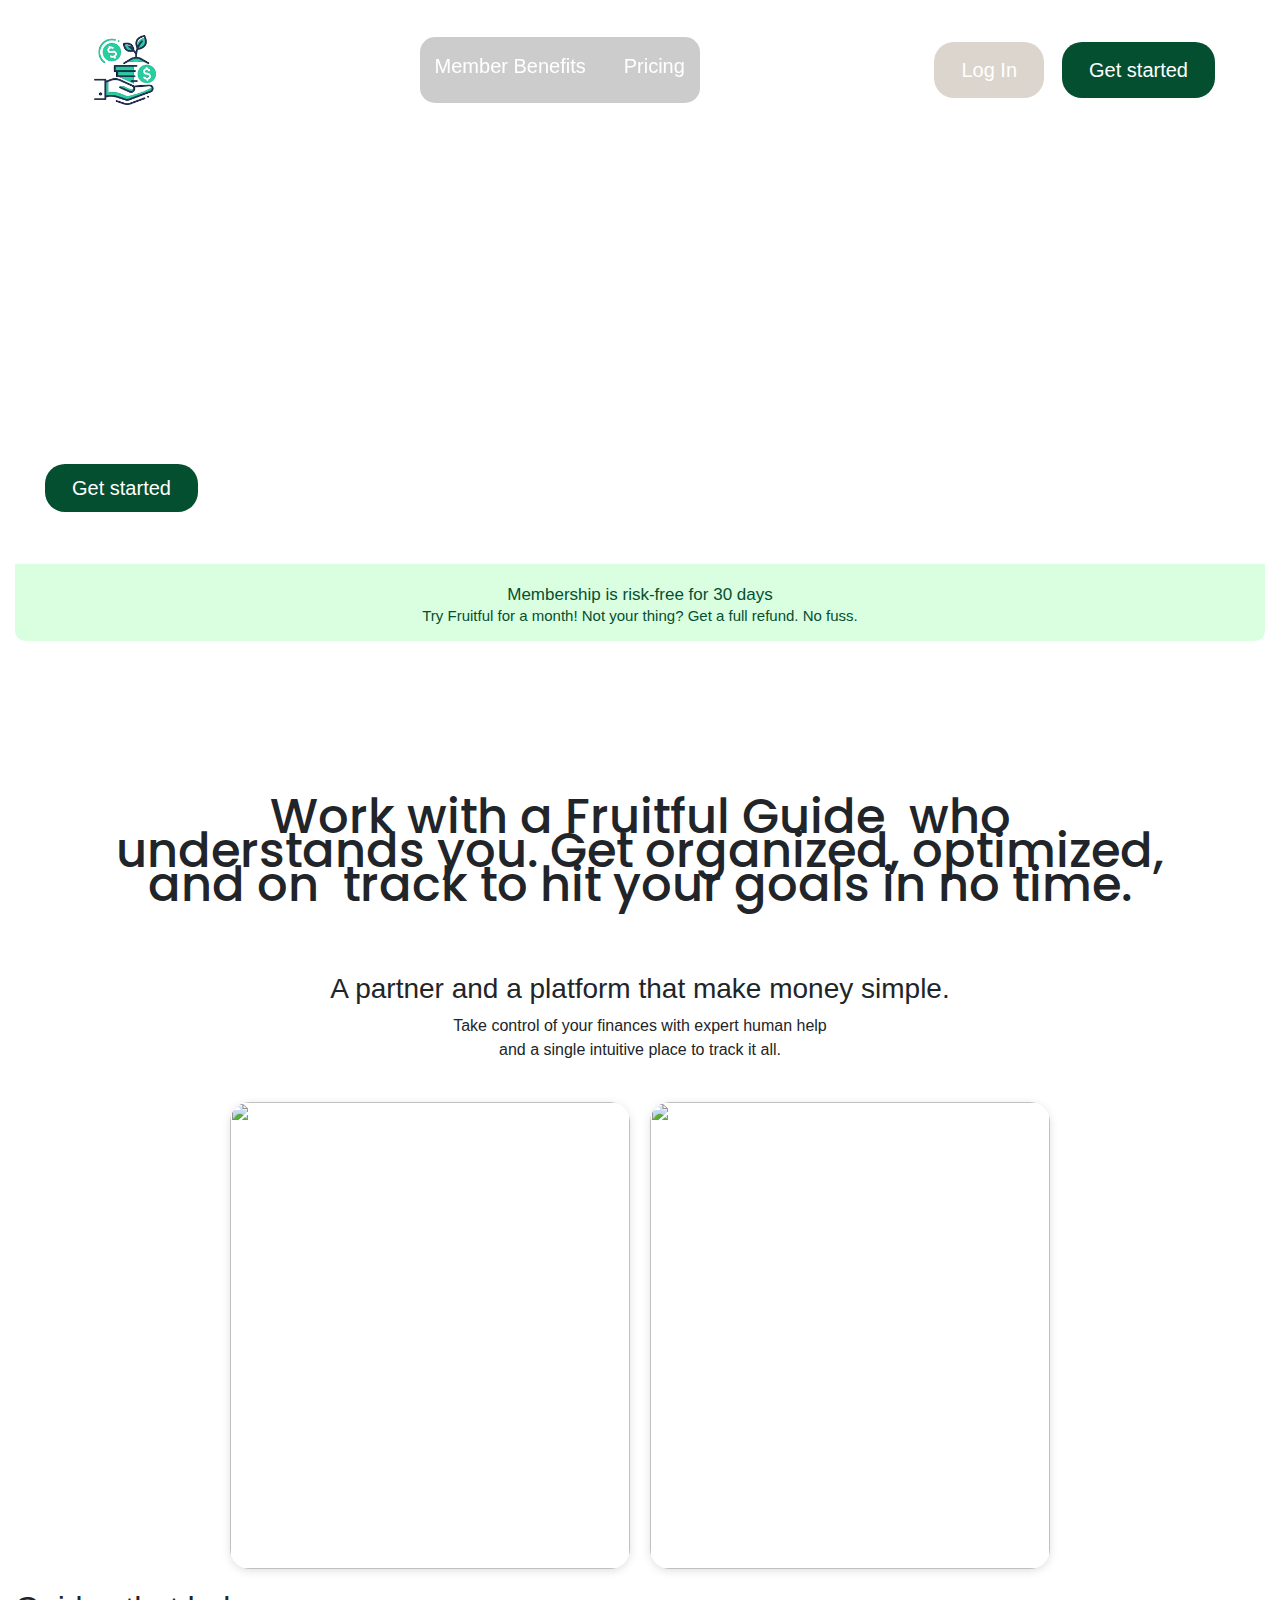
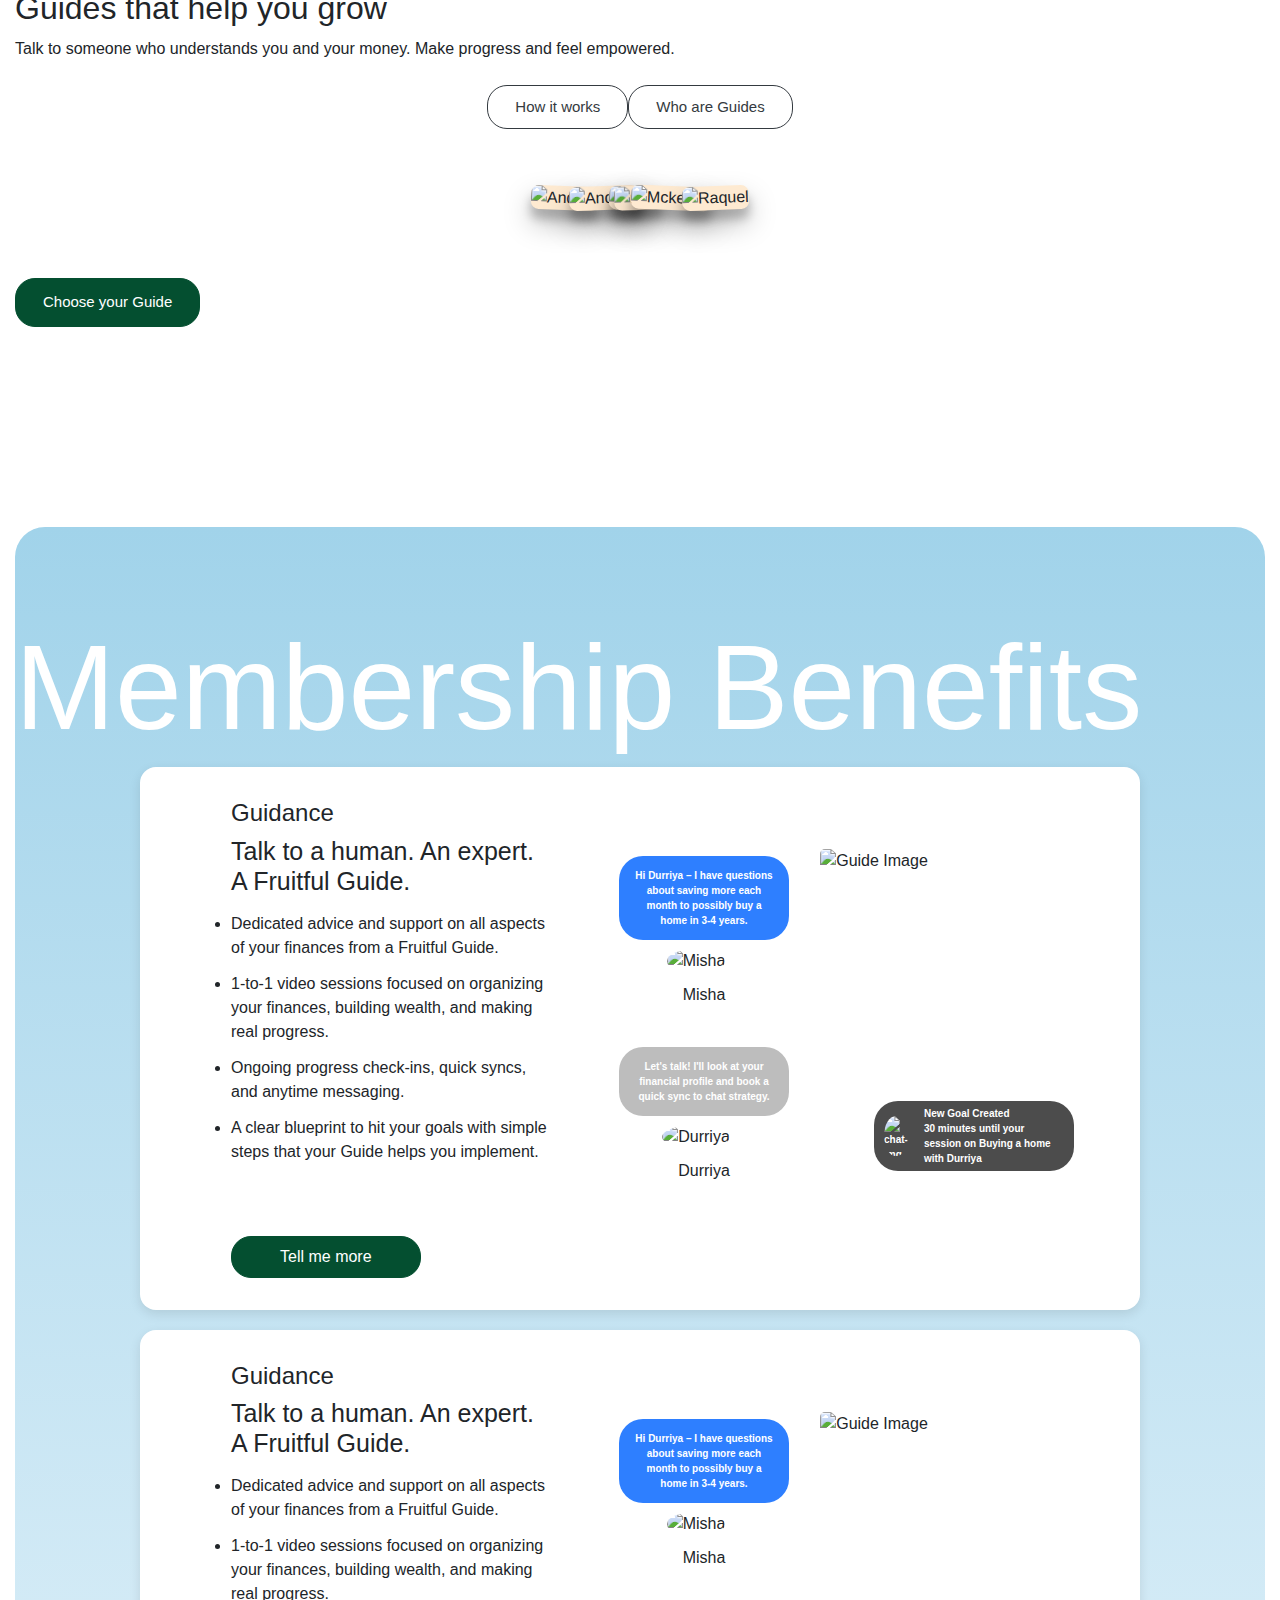
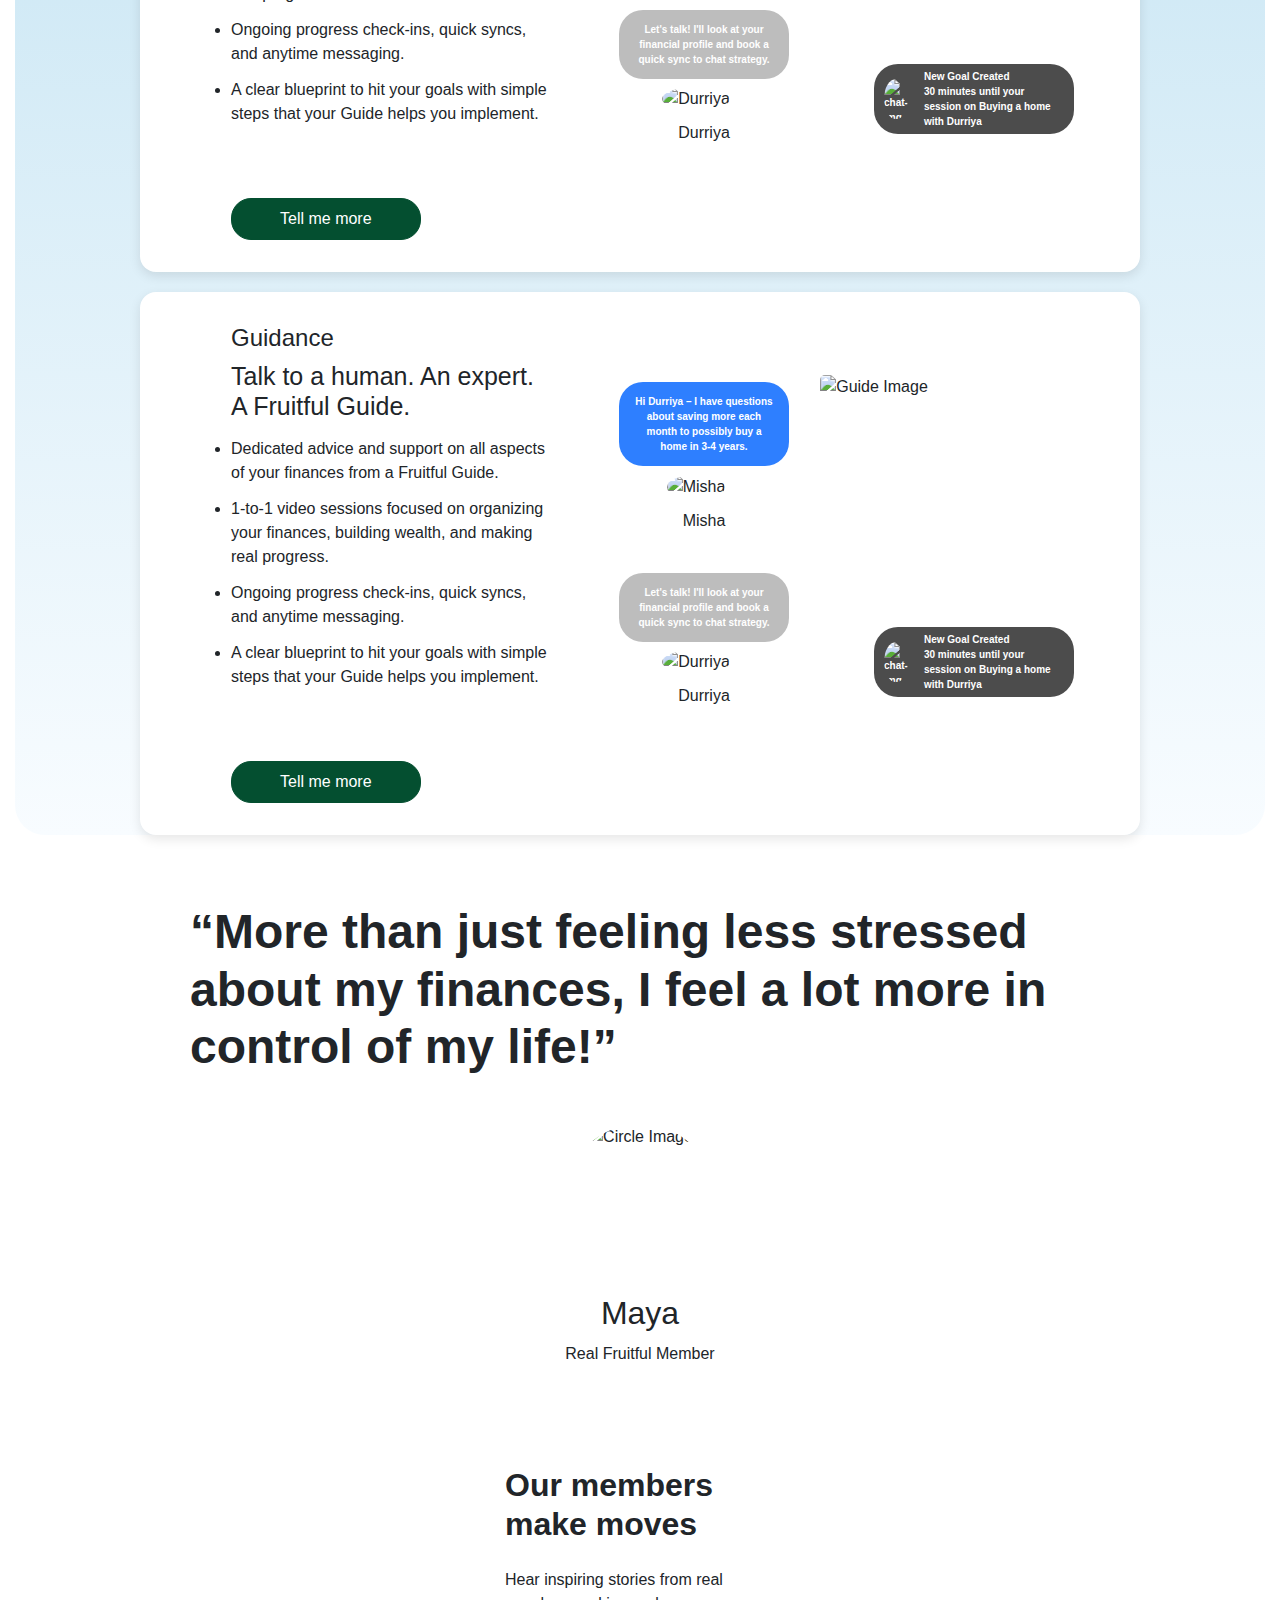
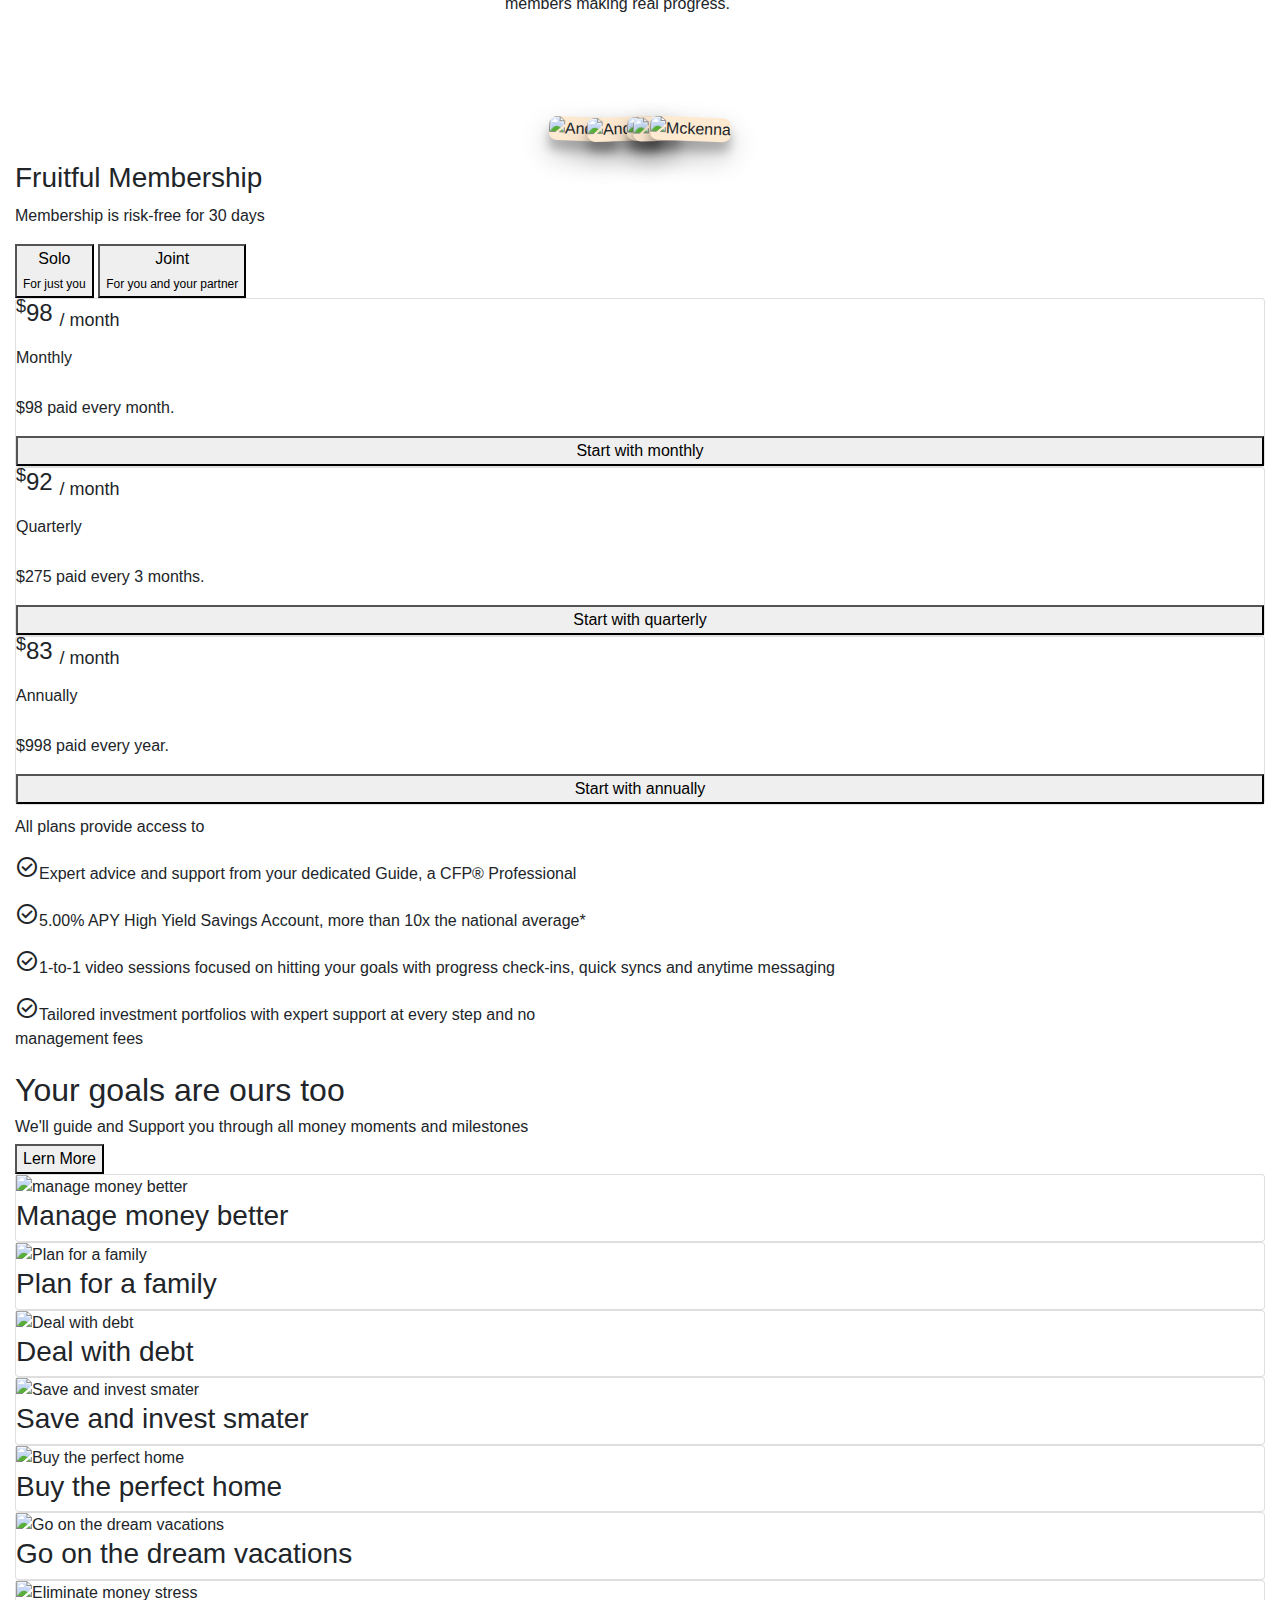
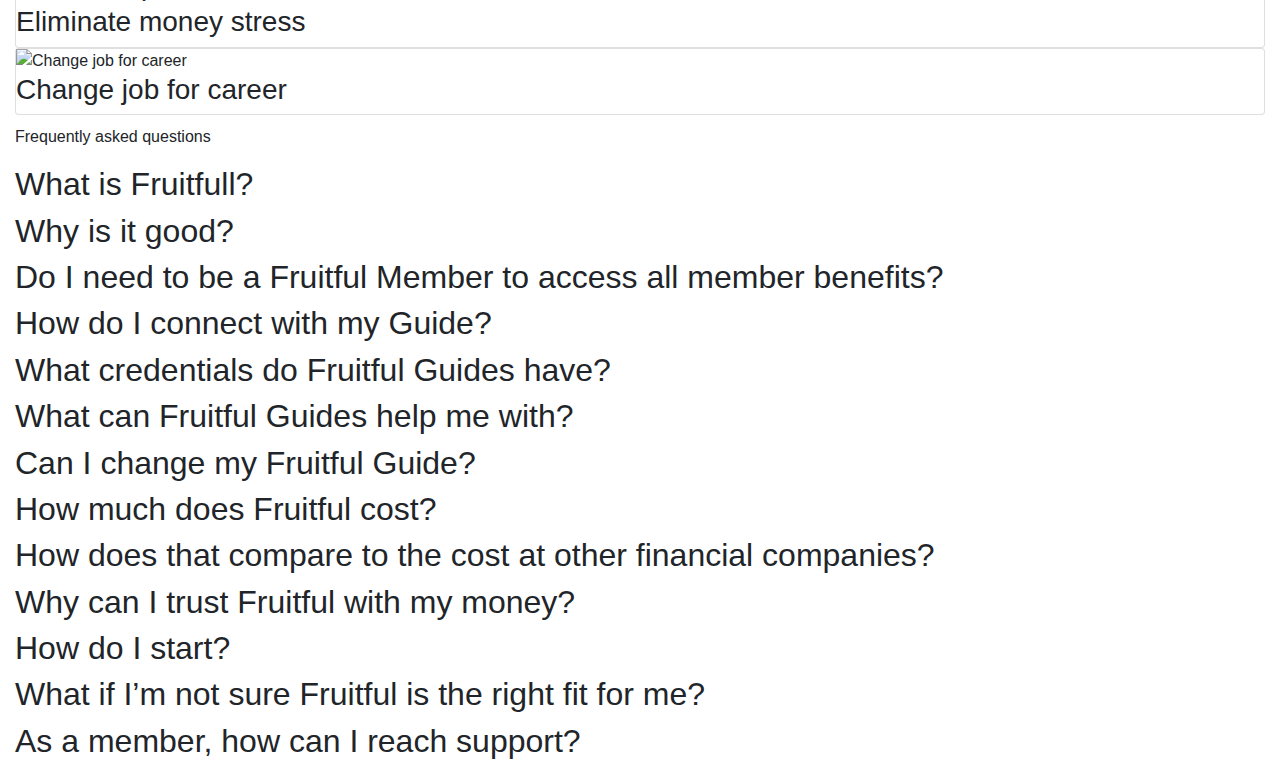
==== index.html @ 7faaef21 "Merge pull request #36 from Gourav1901/Gourav_Day3" ====
<!DOCTYPE html>
<html lang="en">

<head>
    <meta charset="UTF-8">
    <meta name="viewport" content="width=device-width, initial-scale=1.0">
    <title>FinanceFlow</title>
    <link rel="stylesheet" href="style.css">
    <link rel="stylesheet" href="https://fonts.googleapis.com/css2?family=Material+Symbols+Outlined:opsz,wght,FILL,GRAD@24,400,0,0" />
    <link href="https://maxcdn.bootstrapcdn.com/bootstrap/4.5.2/css/bootstrap.min.css" rel="stylesheet">
    <link rel="stylesheet" href="./index.css">
    <style>
        
     /* ---------------------------Sushant's Code--------------------------------------    */
        .guide-section {
            position: relative;

            text-align: center;
        }

        .guide-section h1 {
            margin-bottom: 20px;
            font-weight: 500;
            font-size: 3rem;
        }

        .guide-section p {
            margin-bottom: 20px;
            font-weight: 600;
            font-size: 1rem;
            max-width: 400px;
            margin: 0 auto;
        }

        .guide-section .btn-outline-dark {
            margin: 0 5px;
            transition: background-color 1s, color 1s;
        }

        .guide-section .btn-outline-dark:hover {
            background-color: #343a40;
            color: white;
        }

        .guide-cards {
            display: flex;
            justify-content: center;
            align-items: center;
            margin-bottom: 20px;
            position: relative;
            
            
        }   

        .guide-card {
            position: relative;
            margin: 0 -15px;
            transition: transform 0.3s;
            z-index: 1;
        }

        .guide-card img {
            background-color: rgb(254, 234, 209);
            object-fit: cover;
            border-radius: 8px;
            box-shadow: rgba(0, 0, 0, 0.25) 0px 14px 28px, rgba(0, 0, 0, 0.22) 0px 10px 10px;
            height: 290px;
            width: 210px;
        }

        .guide-card:nth-child(1) {
            transform: rotate(2deg);
        }

        .guide-card:nth-child(2) {
            transform: rotate(-2deg);
        }

        .guide-card:nth-child(3) {
            transform: rotate(2deg);
        }

        .guide-card:nth-child(4) {
            transform: rotate(-2deg);
        }

        .guide-card:nth-child(5) {
            transform: rotate(2deg);
        }

        .guide-card:nth-child(6) {
            transform: rotate(-2deg);
        }

        .guide-card:hover {
            transform: scale(1.1);
            z-index: 2;
        }

        .guide-card a {
            display: block;
            margin-top: 10px;
            text-decoration: none;
            color: #007bff;
        }

        .guide-card a:hover {
            text-decoration: underline;
        }

        .btn {
            border-radius: 20px;
        }

        .btn-success {
            background-color: rgb(4, 79, 48);
            border-color: rgb(4, 79, 48);

            transition: background-color 1s, border-color 1s, color 1s;
        }

        .btn-success:hover {
            background-color: rgb(218, 255, 224);
            border-color: rgb(218, 255, 224);
            color: rgb(4, 79, 48);
        }

        .membership {
            margin-top: 200px;
            background: linear-gradient(to bottom, #a1d3ea, #f8fcff);

            border-radius: 30px;

        }

        .membership h1 {
            padding-top: 100px;
            margin-bottom: 20px;
            font-weight: 500;
            font-size: 120px;
            color: white;
            line-height: 1;
        }

        #h1-mid-div{
            display: flex;
            justify-content: center;
        }


        #h1-mid {
            font-weight: 600;
            font-size: 3rem;
            max-width: 900px;
            
        }



        .parent {
            font-family: Arial, sans-serif;
            
            margin: 20px 0px;
            padding:0px;
            display: flex;
            justify-content: center;
            align-items: center;
            
            min-height: 300px;
        }

        .benefits {
            background-color: white;
            padding: 20px;
            display: flex;
            align-items: center;
            justify-content: space-around;
            border-radius: 1rem;
            padding: 2rem;
            box-shadow: 0 4px 12px rgba(0, 0, 0, 0.1);
            max-width: 1000px;
            width: 100%;
        }

        .benefits-text {

            max-width: 350px;

            padding-right: 2rem;
        }

        .benefits-text h2 {
            font-size: 25px;
            margin-bottom: 1rem;
            font-weight: 500;
        }

        .benefits-text ul {

            padding: 0;
            margin-bottom: 1.5rem;
        }

        .benefits-text ul li {
            font-size: 16px;

            margin-bottom: 0.75rem;
        }

        .benefits-card {
            position: relative;
            height: 380px;
            width: 350px;
            text-align: center;
        }

        .benefits-card {
            position: relative;
            transition: transform 0.5s ease-out;
        }

        .benefits-card:hover {
            transform: translateY(10px);
            transform: translateY(-10px);
        }

        .benefits-card img {
            border-radius: 5px;

            max-width: 300px;
            height: auto;
            object-fit: cover;
        }

        .chat-box {
            position: absolute;
            top: 0;
            left: 50%;
            transform: translateX(-150%);
            display: flex;
            flex-direction: column;
            margin: 0px 0px;
            padding: 0px 0px;

        }


        .chat {
            display: flex;
            flex-direction: column;
            align-items: center;
            margin-bottom: 1rem;

        }

        .chat.div {
            margin: 0px -20px;
        }

        #durriya-p {
            padding: 5px 0px;
            margin: 0px 0px;
            font-size: 10px;

        }

        .chat img {
            border-radius: 50%;
            width: 40px;
            height: 40px;
            margin-right: 1rem;
        }

        #Goal-created-chat {
            position: absolute;
            top: 0;
            left: 50%;
            padding: 0px 10px;
            transform: translateY(350%);

            background-color: #4c4c4c;
            color: #fff;
        }

        #Durriya-img {
            border-radius: 50%;
            width: 40px;
            height: 40px;
            margin-right: 1rem;
        }


        .msg {
            border-radius: 1.5rem;
            padding: 0.75rem 1rem;
            display: inline-block;
            margin: 0.5rem 0;
            width: 17em;
            font-weight: bold;
            font-size: 10px;
        }

        .msg.blue {
            background-color: #2e7fff;
            color: #fff;
        }

        .msg.gray {
            background-color: #bdbdbd;
            color: #fff;
        }


        #membership2-h1 {
            font-weight: 600;
            font-size: 2rem;
            max-width: 270px;
            margin: 0 auto;
        }

        #membership2-p {

            font-weight: 200;
            font-size: 1rem;
            max-width: 270px;
            margin: 0 auto;
        }

        .content {
            text-align: center;
        }

        .circle-image {
            width: 150px;
            height: 150px;
            border-radius: 50%;
            overflow: hidden;
            margin: 0 auto;
            /* Center horizontally */
        }

        .circle-image img {
            width: 100%;
            height: auto;
            object-fit: cover;
        }

        h1 {
            margin-top: 20px;
            font-size: 2rem;
        }

        p {
            margin-top: 10px;
            font-size: 1rem;
        }

 /* ---------------------------Sushant's Code End--------------------------------------    */
        
    </style>
</head>

<body> 
    
    <!-- <div class="container-fluid guide-section "> -->
        <div class="container">
        <header id="hero">
            <div id="video-background">
              <video autoplay muted loop>
                <source
                  src="https://d1pwidzl9kib4u.cloudfront.net/marketing/20240423/20240423_Fruitful_Web_Hero_Desktop.mp4"
                  type="video/mp4"
                />
                Your browser does not support the video tag.
              </video>
            </div>
            <nav id="navbar">
              <div id="logo"><img src="./assets/images-removebg-preview.png" alt="logo"></div>
              <div id="nav-links">
                <div class="dropdown">
                  <input
                    type="checkbox"
                    id="toggle-dropdown"
                    class="toggle-dropdown"
                  />
                  <label for="toggle-dropdown" class="dropbtn"
                    >Member Benefits
                    <span class="ar"
                      ><i class="fa-solid fa-angle-down"></i
                    ></span>
                    <span class="price">Pricing</span></label
                  >
                  <div class="dropdown-content">
                    <div class="benefit-box">
                      <div class="benefit-item">
                        <h3>Guidance</h3>
                        <p>Expert 1:1 advice and support</p>
                      </div>
                      <div class="benefit-item">
                        <h3>Save</h3>
                        <p>Earn 5.00% APY on your savings</p>
                      </div>
                      <div class="benefit-item">
                        <h3>Invest</h3>
                        <p>Smarter investing, set up for you</p>
                      </div>
                    </div>
                  </div>
                </div>
                <!-- <div id="pricing">Pricing</div> -->
              </div>
              <div id="auth-buttons">
                <!-- <div id="login">Log In</div> -->
                <button class="bt bt-success-grey">Log In</button>
                <button class="bt bt-success" id="get-started">Get started</button>
    
                <!-- <button class="btn btn-success mt-5" style="font-size: 15px; padding: 12px 27px;">Get Start</button> -->
              </div>
            </nav>
    
            <div id="hero-content-div">
              <div class="hero-content">
                <h1 id="video-heading">Finances figured out for you</h1>
                <p>Rebecca is a real FinanceFlow Guide</p>
                <div>
                  <button class="bt bt-success" id="get-started">
                    Get started
                  </button>
                </div>
              </div>
            </div>
    
            <div id="hero-bottom">
              <h5>Membership is risk-free for 30 days</h5>
              <p>
                Try Fruitful for a month! Not your thing? Get a full refund. No
                fuss.
              </p>
            </div>
          </header>
          <div class="container-fluid guide-section ">
          <main>
            <div id="heading-main">
              <h1 id="style-h1-main">
                Work with a Fruitful Guide
                <span id="small-img-main"
                  ><img
                    src="https://cdn.prod.website-files.com/659f15a242e58eb40c8cf14b/65cf6a945a595dae75f4cd2a_guide_headshot_colin_FEE9D1-p-500.png"
                    alt=""
                  /> </span
                >who understands you. Get organized, optimized, and on
                <span id="small-img-main">
                  <img
                    src="https://cdn.prod.website-files.com/659f15a242e58eb40c8cf14b/65b2236e38cc1d710693c797_Spending.png"
                    alt=""
                /></span>
                track to hit your goals in no time.
              </h1>
            </div>
          </main>
          <section>
            <div id="text-section">
              <h3>A partner and a platform that make money simple.</h3>
              
              <p>Take control of your finances with expert human
              help and a single intuitive place to track it all.</p>
            </div>
            <div class="split-picture">
              <img
                src="https://cdn.prod.website-files.com/659f15a242e58eb40c8cf14b/65ce3a4b97ada5b53fdc96a9_headshot_rebecca-p-1080.webp"
                alt=""
                id="smile-face"
              />
    
              <img
                src="https://cdn.prod.website-files.com/659f15a242e58eb40c8cf14b/65ce3a4ba82e6ab1ccfcce2e_partner-progress-p-1080.webp"
                alt=""
                id="phone-img"
              />
            </div>
          </section>
</div>

    <h1>Guides that help you grow</h1>
        <p>Talk to someone who understands you and your money. Make progress and feel empowered.</p>
        <div class="d-flex justify-content-center mb-5 flex-wrap mt-2">
            <button class="btn btn-outline-dark my-2 " style="font-size: 15px; padding: 10px 27px;">How it
                works</button>
            <button class="btn btn-outline-dark  my-2" style="font-size: 15px; padding: 10px 27px;">Who are
                Guides</button>
        </div>
        
            <div class="guide-cards">
                <div class="guide-card">
                    <img src="https://cdn.prod.website-files.com/65b22d2d8aafb9c10048b930/66018fb1ba04c4ced64004a6_20240325_Fruitful_Guide_Headshot_Andrea-p-500.png"
                        alt="Andrea">
    
                </div>
                <div class="guide-card">
                    <img src="https://cdn.prod.website-files.com/65b22d2d8aafb9c10048b930/65cf43738d5103f7a55ba9d1_guide_headshot_andrew_FEE9D1-p-500.png"
                        alt="Andrew">
    
                </div>
                <div class="guide-card">
                    <img src="https://cdn.prod.website-files.com/65b22d2d8aafb9c10048b930/66018c0620ee3d30a2c417c7_20240325_Fruitful_Guide_Headshot_Bri-p-500.png"
                        alt="Bri">
    
                </div>
                <div class="guide-card">
                    <img src="https://cdn.prod.website-files.com/65b22d2d8aafb9c10048b930/660196bb99f851d6a36f5df4_20240325_Fruitful_Guide_Headshot_Matt-p-500.png"
                        alt="matt">
    
                </div>
                <div class="guide-card">
                    <img src="https://cdn.prod.website-files.com/65b22d2d8aafb9c10048b930/661f0f3359c8b887ad549738_20240305_FF_guide_headshot_mckenna_FEE9D1-p-500.png"
                        alt="Mckenna">
    
                </div>
                <div class="guide-card">
                    <img src="https://cdn.prod.website-files.com/65b22d2d8aafb9c10048b930/65e74efba487812a0c399d5f_Raquel%20headshot-p-500.png"
                        alt="Raquel">
    
                </div>
       
        </div>
        <button class="btn btn-success mt-5" style="font-size: 15px; padding: 12px 27px;">Choose your Guide</button>


        <div class="membership  ">
            <h1>Membership Benefits</h1>

            <div class="parent">
                <div class="benefits">
                    <div class="benefits-text">
                        <h4>Guidance</h4>
                        <h2>Talk to a human. An expert. A Fruitful Guide.</h2>
                        <ul>
                            <li>Dedicated advice and support on all aspects of your finances from a Fruitful Guide.
                            </li>
                            <li>1-to-1 video sessions focused on organizing your finances, building wealth, and
                                making real progress.</li>
                            <li>Ongoing progress check-ins, quick syncs, and anytime messaging.</li>
                            <li>A clear blueprint to hit your goals with simple steps that your Guide helps you
                                implement.</li>
                        </ul>
                        <button class="btn btn-success mt-5 px-5 py-2">Tell me more</button>
                    </div>
                    <div class="benefits-card" style="position: relative;">
                        <img src="https://cdn.prod.website-files.com/659f15a242e58eb40c8cf14b/65cf93712db11ffcec514942_Durriya%20headshot-p-500.webp"
                            alt="Guide Image">
                        <div class="chat-box">
                            <div class="chat">

                                <div class="msg blue">Hi Durriya – I have questions about saving more each month to
                                    possibly buy a home in 3-4 years.</div>
                                <div>
                                    <img src="./assets/Misha-small.webp" alt="Misha">
                                    <p>Misha</p>
                                </div>
                            </div>
                            <div class="chat">

                                <div class="msg gray">Let's talk! I'll look at your financial profile and book a
                                    quick sync to chat strategy.</div>
                                <div>
                                    <img src="./assets/Durriya-small.webp" alt="Durriya">
                                    <p>Durriya</p>
                                </div>

                            </div>
                        </div>
                        <div class="msg brown" id="Goal-created-chat"
                            style="text-align: left; display: flex; width: 20em; align-items: center;"><img
                                src="./assets/Durriya-small.webp" alt="chat-img" id="Durriya-img">
                            <p id="durriya-p">New Goal Created</br>30 minutes until your session on Buying a home
                                with Durriya</p>
                        </div>
                    </div>
                </div>
            </div>
            <div class="parent">
                <div class="benefits">
                    <div class="benefits-text">
                        <h4>Guidance</h4>
                        <h2>Talk to a human. An expert. A Fruitful Guide.</h2>
                        <ul>
                            <li>Dedicated advice and support on all aspects of your finances from a Fruitful Guide.
                            </li>
                            <li>1-to-1 video sessions focused on organizing your finances, building wealth, and
                                making real progress.</li>
                            <li>Ongoing progress check-ins, quick syncs, and anytime messaging.</li>
                            <li>A clear blueprint to hit your goals with simple steps that your Guide helps you
                                implement.</li>
                        </ul>
                        <button class="btn btn-success mt-5 px-5 py-2">Tell me more</button>
                    </div>
                    <div class="benefits-card" style="position: relative;">
                        <img src="https://cdn.prod.website-files.com/659f15a242e58eb40c8cf14b/65cf93712db11ffcec514942_Durriya%20headshot-p-500.webp"
                            alt="Guide Image">
                        <div class="chat-box">
                            <div class="chat">

                                <div class="msg blue">Hi Durriya – I have questions about saving more each month to
                                    possibly buy a home in 3-4 years.</div>
                                <div>
                                    <img src="./assets/Misha-small.webp" alt="Misha">
                                    <p>Misha</p>
                                </div>
                            </div>
                            <div class="chat">

                                <div class="msg gray">Let's talk! I'll look at your financial profile and book a
                                    quick sync to chat strategy.</div>
                                <div>
                                    <img src="./assets/Durriya-small.webp" alt="Durriya">
                                    <p>Durriya</p>
                                </div>

                            </div>
                        </div>
                        <div class="msg brown" id="Goal-created-chat"
                            style="text-align: left; display: flex; width: 20em; align-items: center;"><img
                                src="./assets/Durriya-small.webp" alt="chat-img" id="Durriya-img">
                            <p id="durriya-p">New Goal Created</br>30 minutes until your session on Buying a home
                                with Durriya</p>
                        </div>
                    </div>
                </div>
            </div>
            <div class="parent">
                <div class="benefits">
                    <div class="benefits-text">
                        <h4>Guidance</h4>
                        <h2>Talk to a human. An expert. A Fruitful Guide.</h2>
                        <ul>
                            <li>Dedicated advice and support on all aspects of your finances from a Fruitful Guide.
                            </li>
                            <li>1-to-1 video sessions focused on organizing your finances, building wealth, and
                                making real progress.</li>
                            <li>Ongoing progress check-ins, quick syncs, and anytime messaging.</li>
                            <li>A clear blueprint to hit your goals with simple steps that your Guide helps you
                                implement.</li>
                        </ul>
                        <button class="btn btn-success mt-5 px-5 py-2">Tell me more</button>
                    </div>
                    <div class="benefits-card" style="position: relative;">
                        <img src="https://cdn.prod.website-files.com/659f15a242e58eb40c8cf14b/65cf93712db11ffcec514942_Durriya%20headshot-p-500.webp"
                            alt="Guide Image">
                        <div class="chat-box">
                            <div class="chat">

                                <div class="msg blue">Hi Durriya – I have questions about saving more each month to
                                    possibly buy a home in 3-4 years.</div>
                                <div>
                                    <img src="./assets/Misha-small.webp" alt="Misha">
                                    <p>Misha</p>
                                </div>
                            </div>
                            <div class="chat">

                                <div class="msg gray">Let's talk! I'll look at your financial profile and book a
                                    quick sync to chat strategy.</div>
                                <div>
                                    <img src="./assets/Durriya-small.webp" alt="Durriya">
                                    <p>Durriya</p>
                                </div>

                            </div>
                        </div>
                        <div class="msg brown" id="Goal-created-chat"
                            style="text-align: left; display: flex; width: 20em; align-items: center;"><img
                                src="./assets/Durriya-small.webp" alt="chat-img" id="Durriya-img">
                            <p id="durriya-p">New Goal Created</br>30 minutes until your session on Buying a home
                                with Durriya</p>
                        </div>
                    </div>
                </div>
            </div>




        </div>

        <div id="h1-mid-div">
            <h1 id="h1-mid" class="mx-5 my-5">“More than just feeling less stressed about my finances, I feel a lot more
                in control of my life!”</h1>
        </div>
            

        <div class="content">
            <div class="circle-image">
                <img src="./assets/Maya-medium.jpg" alt="Circle Image">
            </div>
            <h1>Maya </h1>
            <p>Real Fruitful Member</p>
        </div>

        <h1 id="membership2-h1" style="margin-top: 100px;">Our members make moves</h1>
        <p id="membership2-p" style="margin-top: 25px; margin-bottom: 100px;">Hear inspiring stories from real
            members making real progress.</p>


        <div class="guide-cards">
            <div class="guide-card">
                <img src="https://cdn.prod.website-files.com/65b22d2d8aafb9c10048b930/65e784bd98f9be082af9e213_20240305_Fruitful_Member_Card_Daniela.jpg"
                    alt="Andrea">

            </div>
            <div class="guide-card">
                <img src="https://cdn.prod.website-files.com/65b22d2d8aafb9c10048b930/65e784d1fff31f65db07e0cf_20240305_Fruitful_Member_Card_Sharise.jpg"
                    alt="Andrew">

            </div>
            <div class="guide-card">
                <img src="https://cdn.prod.website-files.com/65b22d2d8aafb9c10048b930/65e784e49c73a7a49a770104_20240305_Fruitful_Member_Card_Misha.jpg"
                    alt="Bri">

            </div>
            <div class="guide-card">
                <img src="https://cdn.prod.website-files.com/65b22d2d8aafb9c10048b930/65e8c8ae9bad1a2aa9429dbd_20240306_Fruitful_Member_Card_Steph.jpg"
                    alt="matt">

            </div>
            <div class="guide-card">
                <img src="https://cdn.prod.website-files.com/65b22d2d8aafb9c10048b930/65e78502b3c4c39578e40a5b_20240305_Fruitful_Member_Card_Maya.jpg"
                    alt="Mckenna">

            </div>


        </div>
        <div class="plans">
            <h3>Fruitful Membership</h3> 
            <div id="top">
             <p>Membership is risk-free for 30 days
                 <span class="tooltip"><span class="material-symbols-outlined">info</span>
                     <span class="tooltiptext">Try Fruitful for 30 days! Not your thing? Get a full refund. No fuss.</span>
                 </span>
             </p>
             <div id="buttons">
                 <button id="solo">Solo<br> <span style="font-size: 12px;">For just you</span></button>
                 <button id="joint">Joint<br> <span style="font-size: 12px;">For you and your partner</span></button>
            </div>
         </div>
         <div class="cards" id="solo-cards">
             <div class="card">
                 <h4 class="price-container"><sup>$</sup><span id="price">98</span> <sub id="period">/ month</sub> </h4>
                 <p>Monthly</p>
                 <p id="offer">$98 paid every month.</p>
                 <button>Start with monthly</button>
             </div>
             <div class="card">
                 <h4 class="price-container"><sup>$</sup><span id="price">92</span> <sub id="period">/ month</sub> </h4>
                 <p>Quarterly</p>
                 <p id="offer">$275 paid every 3 months.</p>
                 <button>Start with quarterly</button>
             </div>
             <div class="card">
                 <h4 class="price-container"><sup>$</sup><span id="price">83</span> <sub id="period">/ month</sub> </h4>
                 <p>Annually</p>
                 <p id="offer">$998 paid every year.</p>
                 <button>Start with annually</button>
             </div>
         </div>
         <div class="cards" id="joint-cards" style="display: none;">
             <div class="card">
                 <h4 class="price-container"><sup>$</sup><span id="price">148</span> <sub id="period">/ month</sub> </h4>
                 <p>Monthly</p>
                 <p id="offer">$148 paid every month.</p>
                 <button>Start with monthly</button>
             </div>
             <div class="card">
                 <h4 class="price-container"><sup>$</sup><span id="price">138</span> <sub id="period">/ month</sub> </h4>
                 <p>Quarterly</p>
                 <p id="offer">$415 paid every 3 months.</p>
                 <button>Start with quarterly</button>
             </div>
             <div class="card">
                 <h4 class="price-container"><sup>$</sup><span id="price">125</span> <sub id="period">/ month</sub> </h4>
                 <p>Annually</p>
                 <p id="offer">$1,498 paid every year.</p>
                 <button>Start with annually</button>
             </div>
         </div>
         
         <div class="lower">
             <p id="head">All plans provide access to</p>
             <div id="features">
                 <p><span class="material-symbols-outlined">check_circle</span>Expert advice and support from your dedicated Guide, a CFP® Professional</p>
                 <p><span class="material-symbols-outlined">check_circle</span>5.00% APY High Yield Savings Account, more than 10x the national average*</p>
                 <p><span class="material-symbols-outlined">check_circle</span>1-to-1 video sessions focused on hitting your goals with progress check-ins, quick syncs and anytime messaging</p>
                 <p><span class="material-symbols-outlined">check_circle</span>Tailored investment portfolios with expert support at every step and no <br> management fees</p>
             </div>
         </div>
         <script>
             document.getElementById('solo').addEventListener('click', function() {
                 document.getElementById('solo-cards').style.display = 'flex';
                 document.getElementById('joint-cards').style.display = 'none';
             });
             document.getElementById('joint').addEventListener('click', function() {
                 document.getElementById('solo-cards').style.display = 'none';
                 document.getElementById('joint-cards').style.display = 'flex';
             });
         </script>

        <footer class="footer flex">
            <div class="footer_container flex ">
                <h1 class="footer_title">Your goals are ours too</h1>
                <h6>We'll guide and Support you through all money moments and milestones</h6>
                <button class="footer_btn">Lern More </button>          
                
            </div>
            <div class="card flex">
                <img src="https://cdn.prod.website-files.com/659f15a242e58eb40c8cf14b/65d8bd69dfc61feb1f03df05_Money%20Managment.png" alt="manage money better">
                <h3>Manage money better</h3>
            </div>
            <div class="card flex">
                <img src="https://cdn.prod.website-files.com/659f15a242e58eb40c8cf14b/65d8bd69ee9c39c64348745b_Guide.png" alt="Plan for a family">
                <h3>Plan for a family</h3>
            </div><div class="card flex">
                <img src="https://cdn.prod.website-files.com/659f15a242e58eb40c8cf14b/65d8bd687409025e636f43e2_Debt%20Borrow.png" alt="Deal with debt">
                <h3>Deal with debt</h3>
            </div><div class="card flex">
                <img src="https://cdn.prod.website-files.com/659f15a242e58eb40c8cf14b/65d8bd6904aa0cf12c948275_Investing.png" alt="Save and invest smater">
                <h3>Save and invest smater</h3>
            </div><div class="card flex">
                <img src="https://cdn.prod.website-files.com/659f15a242e58eb40c8cf14b/65d8bd687a38cbab5c394e6f_Check%20in.png" alt="Buy the perfect home">
                <h3>Buy the perfect home</h3>
            </div><div class="card flex">
                <img src="https://cdn.prod.website-files.com/659f15a242e58eb40c8cf14b/65d8bd687d50f32e746c1ed1_Discovery.png" alt="Go on the dream vacations">
                <h3>Go on the dream vacations</h3>
            </div>
            <div class="card flex">
                <img src="https://cdn.prod.website-files.com/659f15a242e58eb40c8cf14b/65d8bd6c52374cbfb0255664_Welcome.png" alt="Eliminate money stress">
                <h3>Eliminate money stress</h3>
            </div>
            <div class="card flex">
                <img src="https://cdn.prod.website-files.com/659f15a242e58eb40c8cf14b/65d8be000bcb6657bfefe727_02.png" alt="Change job for career">
                <h3>Change job for career</h3>
                
            </div>
        
        </footer>
        
        <div class="asked_que flex">
            <p>Frequently asked questions</p>
            <div class="que_sec flex">
                <h2>What is Fruitfull?</h2>
                <i class="fa-solid fa-angle-down arrow"></i>
            </div>
            <div class="que_sec flex">
                <h2>Why is it good?</h2>
                <i class="fa-solid fa-angle-down arrow"></i>
            </div>
            <div class="que_sec flex">
                <h2>Do I need to be a Fruitful Member to access all member benefits?</h2>
                <i class="fa-solid fa-angle-down arrow"></i>
            </div>
            <div class="que_sec flex">
                <h2>How do I connect with my Guide?</h2>
                <i class="fa-solid fa-angle-down arrow"></i>
            </div>
            <div class="que_sec flex">
                <h2>What credentials do Fruitful Guides have?</h2>
                <i class="fa-solid fa-angle-down arrow"></i>
            </div>
            <div class="que_sec flex">
                <h2>What can Fruitful Guides help me with?</h2>
                <i class="fa-solid fa-angle-down arrow"></i>
            </div>
            <div class="que_sec flex">
                <h2>Can I change my Fruitful Guide?</h2>
                <i class="fa-solid fa-angle-down arrow"></i>
            </div>
            <div class="que_sec flex">
                <h2>How much does Fruitful cost?</h2>
                <i class="fa-solid fa-angle-down arrow"></i>
            </div>
            <div class="que_sec flex">
                <h2>How does that compare to the cost at other financial companies?</h2>
                <i class="fa-solid fa-angle-down arrow"></i>
            </div>
            <div class="que_sec flex">
                <h2>Why can I trust Fruitful with my money?</h2>
                <i class="fa-solid fa-angle-down arrow"></i>
            </div>
            <div class="que_sec flex">
                <h2>How do I start?</h2>
                <i class="fa-solid fa-angle-down arrow"></i>
            </div>
            <div class="que_sec flex">
                <h2>What if I’m not sure Fruitful is the right fit for me?
                </h2>
                <i class="fa-solid fa-angle-down arrow"></i>
            </div>
        
            <div class="que_sec flex">
                <h2>As a member, how can I reach support?</h2>
                <i class="fa-solid fa-angle-down arrow"></i>
            </div>

</div>
    
        




<!-- ----------------------------------footer(abhishek)------------------------------------ -->



 


</div>


<script src="https://code.jquery.com/jquery-3.5.1.slim.min.js"></script>
<script src="https://cdn.jsdelivr.net/npm/@popperjs/core@2.5.4/dist/umd/popper.min.js"></script>
<script src="https://maxcdn.bootstrapcdn.com/bootstrap/4.5.2/js/bootstrap.min.js"></script>
<script
      src="https://kit.fontawesome.com/9222c058aa.js"
      crossorigin="anonymous"
    ></script>

</body>

</html>
---- style.css ----
/* General Styles */
/* Gourav's code */
@import url('https://fonts.googleapis.com/css2?family=Poppins:ital,wght@0,100;0,200;0,300;0,400;0,500;0,600;0,700;0,800;0,900;1,100;1,200;1,300;1,400;1,500;1,600;1,700;1,800;1,900&display=swap');
body {
  font-family: "Poppins", sans-serif;
  margin: 0;
  padding: 0;
  box-sizing: border-box;
}
div.container {
  max-width: 1400px;
  margin: auto;
}

/* Hero Section */
#hero {
  position: relative;
  height: 50rem;
  color: white;
  text-align: center;
}

#video-background {
  position: absolute;
  top: 0;
  left: 0;
  width: 100%;
  height: 41.2rem;
  overflow: hidden;
  z-index: -1;
}

#video-background video {
  width: 100%;
  height: 100%;
  object-fit: cover;
}

/* Navbar Styles */
#navbar {
  display: flex;
  justify-content: space-between;
  align-items: center;
  padding: 30px 50px;
  top: 0;
  left: 0;
  z-index: 1;
  margin-top: -20px;
}

#auth-buttons {
  display: flex;
  gap: 18px;
  align-items: center;
}

#navbar > button#get-started {
  position: fixed;
}

#logo {
  font-size: 54px;
  font-weight: bold;
  color: white;

}
#logo img{
  height: 120px;
}

#nav-links {
  display: flex;
  gap: 20px;
}

#nav-links > div {
  display: flex;
  flex-direction: column;
  align-items: center;
  cursor: pointer;
  
  /* background-color: rgba(211, 203, 192, 0.8); */
  background-color: rgba(0,0,0,0.2);
  backdrop-filter: blur(5px);
  padding: 9px 5px;
  border-radius: 15px;
  color: white;
  position: relative;
  
}

/* Dropdown Styles */
.dropdown {
  position: relative;
  display: inline-block;
}

.toggle-dropdown {
  display: none;
}

.dropbtn {
  color: white;
  padding: 5px 10px;

  font-size: 20px;
  border: none;
  cursor: pointer;
  border-radius: 5px;
  display: inline-flex;
  align-items: center;
}

.price {
  margin-left: 30px;
}

.ar {
  margin-left: 8px;
  transition: transform 0.3s ease;
}

.toggle-dropdown:checked + .dropbtn .arrow {
  transform: rotate(180deg);
}

.dropdown-content {
  display: none;
  position: absolute;
  margin-top: 55px;
  /* margin-left: -100%; */
  background-color: rgba(0,0,0,0.2);
  /* background-color: rgba(154, 154, 154, 0.4);
  backdrop-filter: blur(15px);
  -webkit-backdrop-filter: blur(15px); */
  min-width: 500px;
  border-radius: 10px;
  z-index: 2;
}

.toggle-dropdown:checked + .dropbtn + .dropdown-content {
  display: block;
}

.benefit-box {
  display: flex;
  padding: 5px;
}

.benefit-item {
  flex: 1;
  margin: 0 2px;
  padding: 5px;

  /* opacity: 0.5; */
  color: #fff;
  border-radius: 5px;

  text-align: center;
}

.benefit-item h3 {
  margin-top: 0;
  font-size: 18px;
  color: white;
}

.benefit-item p {
  color: white;
}

/* Hero Content */
/* .hero-content {
  position: relative;
  top: 20%;
  right: 30%;
  
  transform: translateY(-50%);
  padding: 20px;
}

#video-heading{
  position: absolute;
  font-size: 50px;
  min-width: 40px;
  left: 15;
  text-align: center;-m

} */

#hero-content-div {
  display: flex;
  justify-content: center;
}

.hero-content {
  display: flex;
  flex-direction: column;
  justify-content: start;

  position: absolute;
  top: 25%;
  left: 30px;
  text-align: left;
  width: 450px;
  
  color: white; /* Ensure text color is visible against the background */
}

.hero-content button {
  padding: 9px 27px;
  margin-top: 15px;
}

#video-heading {
  font-size: 60px;
  font-weight: 600;
  margin: 0;
  /* width: 100%; */
}

.hero-content p {
  font-size: 22px; /* Adjust font size for the paragraph */
  margin: 10px 0;
  width: 100%;
  font-family: "Poppins", sans-serif;
}

/* Auth Buttons */

/* #login {
  cursor: pointer;
  background-color: rgba(211, 203, 192, 0.8);
  padding: 10px 20px;
  border-radius: 5px;
  color: white; */

.bt {
  background-color: rgba(211, 203, 192, 0.8);
  color: white;
  border: none;
  padding: 13px 27px;
  cursor: pointer;
  font-size: 20px;
  border-radius: 20px;
}

.bt-success {
  background-color: rgb(4, 79, 48);
  border-color: rgb(4, 79, 48);

  transition: background-color 1s, border-color 1s, color 1s;
}

.bt-success:hover {
  background-color: rgb(218, 255, 224);
  border-color: rgb(218, 255, 224);
  color: rgb(4, 79, 48);
}

.bt-success-grey {
  background-color: rgba(211, 203, 192, 0.8);
  border-color: rgba(211, 203, 192, 0.8);
  transition: background-color 1s, border-color 1s, color 1s;
}

.bt-success-grey:hover {
  background-color: rgb(4, 79, 48);
  border-color: rgb(4, 79, 48);
}

#hero-bottom {
  display: flex;
  flex-direction: column;
  align-items: center;
  position: absolute;
  top: 36.5em;
  width: 100%;
  font-size: 16px;
  text-align: center;
  border-bottom-left-radius: 10px;
  border-bottom-right-radius: 10px;
  height: 4.8em;
  color: #054f31;
  padding: 0px 30px;
  background-color: #d9ffe0;
}

#hero-bottom > h5 {
  font-size: 17px;
  margin-bottom: 0px;
  margin-top: 1.3rem;
}

#hero-bottom > p {
  font-size: 15px;
  margin-top:0px ;
}

#heading-main {
  text-align: center;
  display: flex;
  justify-content: center;
  margin-bottom: 50px;
 
}

#style-h1-main {
  max-width: 22em;
  font-family: "Poppins", sans-serif;
  font-weight: 500;
  line-height: 34px;
}

#small-img-main img {
  height: 50px;
  
  width: auto;
}
#text-section p{
  font-weight: 100;
   
  
}

.split-picture{
  margin-top: 40px;
  display: flex;
  /* justify-content: space-between; */
  gap: 20px;
  align-items: center;
  justify-content: center;
  height: 100%;
  width: 100%;
  transition: all 0.5s ease;
  
}


.split-picture img{
  height: 467px;
  width: 1000px;
  /* border: 1px solid red; */
  border-radius: 20px;
  transition: width 0.5s ease;
  object-fit: cover;
  box-shadow: rgba(99, 99, 99, 0.2) 0px 2px 8px 0px;
}


.split-picture img:hover {
  width: 700px; /* Expand to 68% on hover */
}

.split-picture img:not(:hover) {
  width: 400px /* Contract the other image */
}
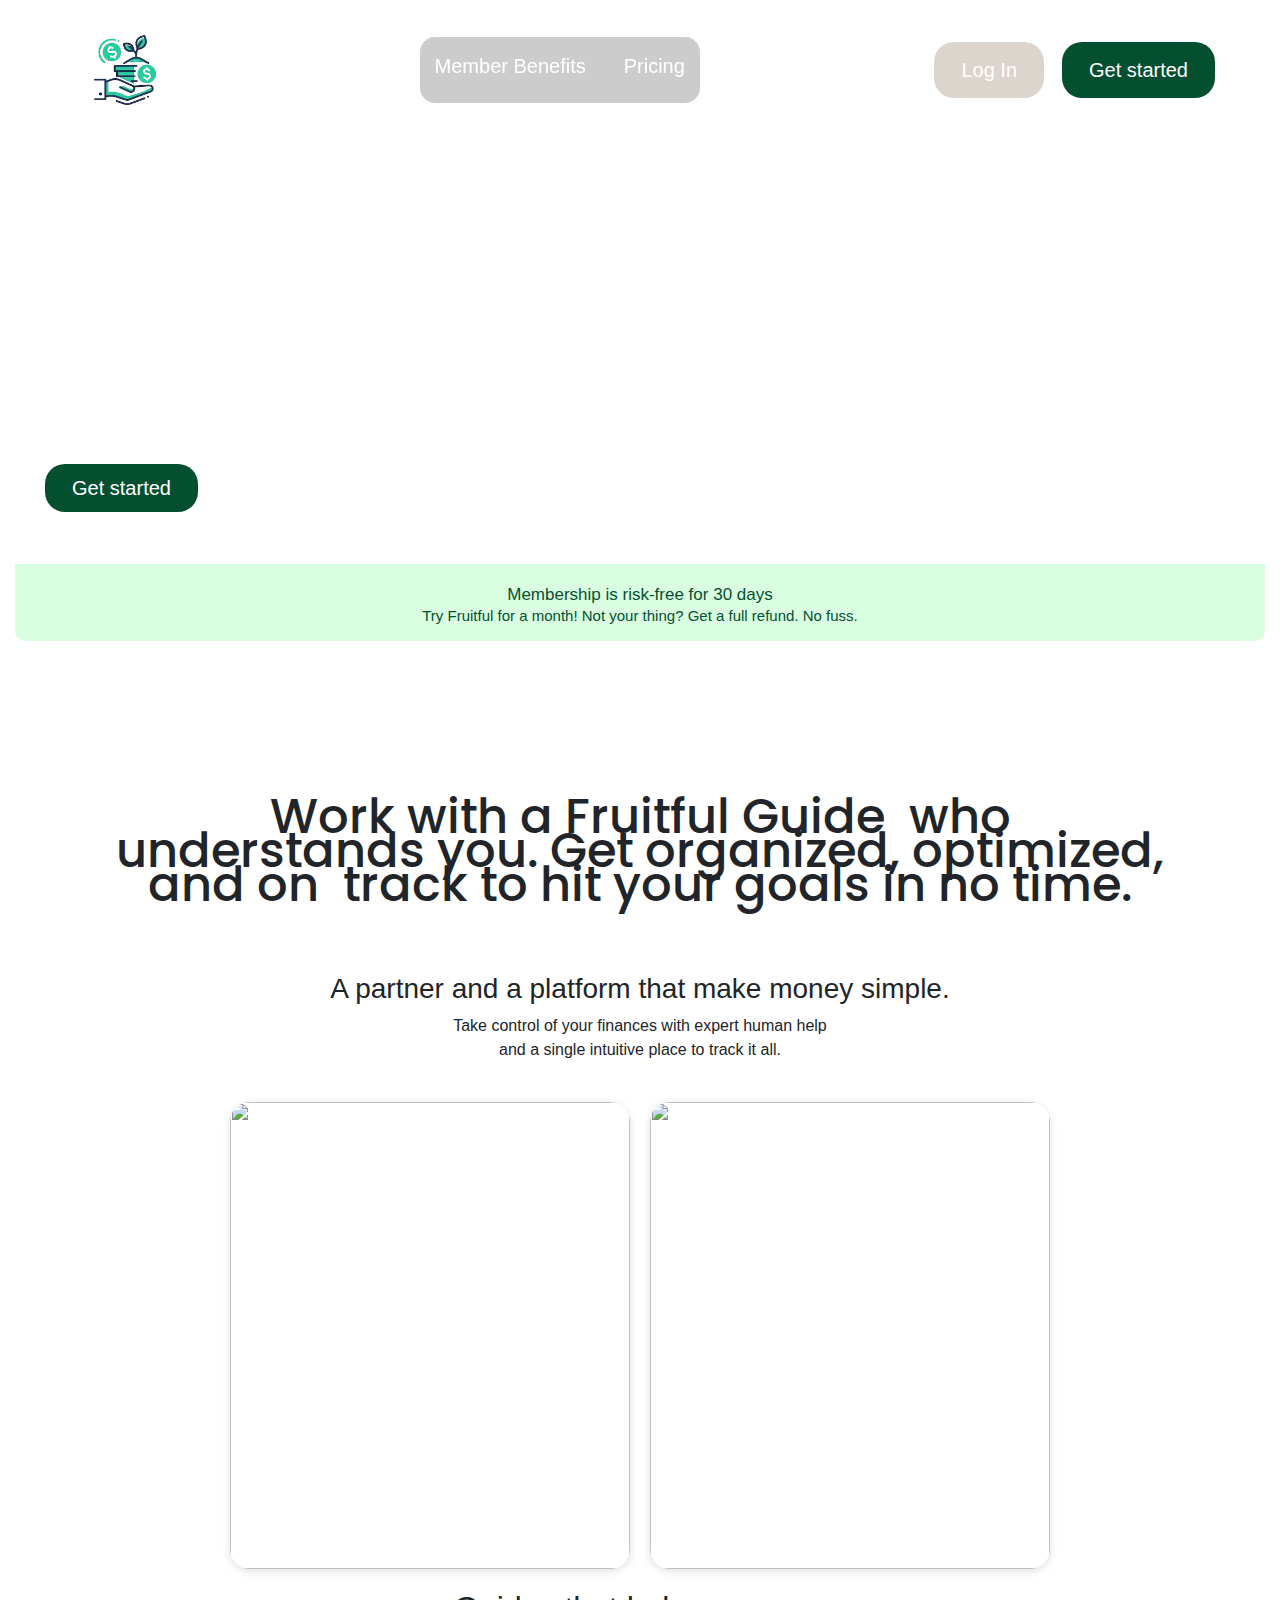
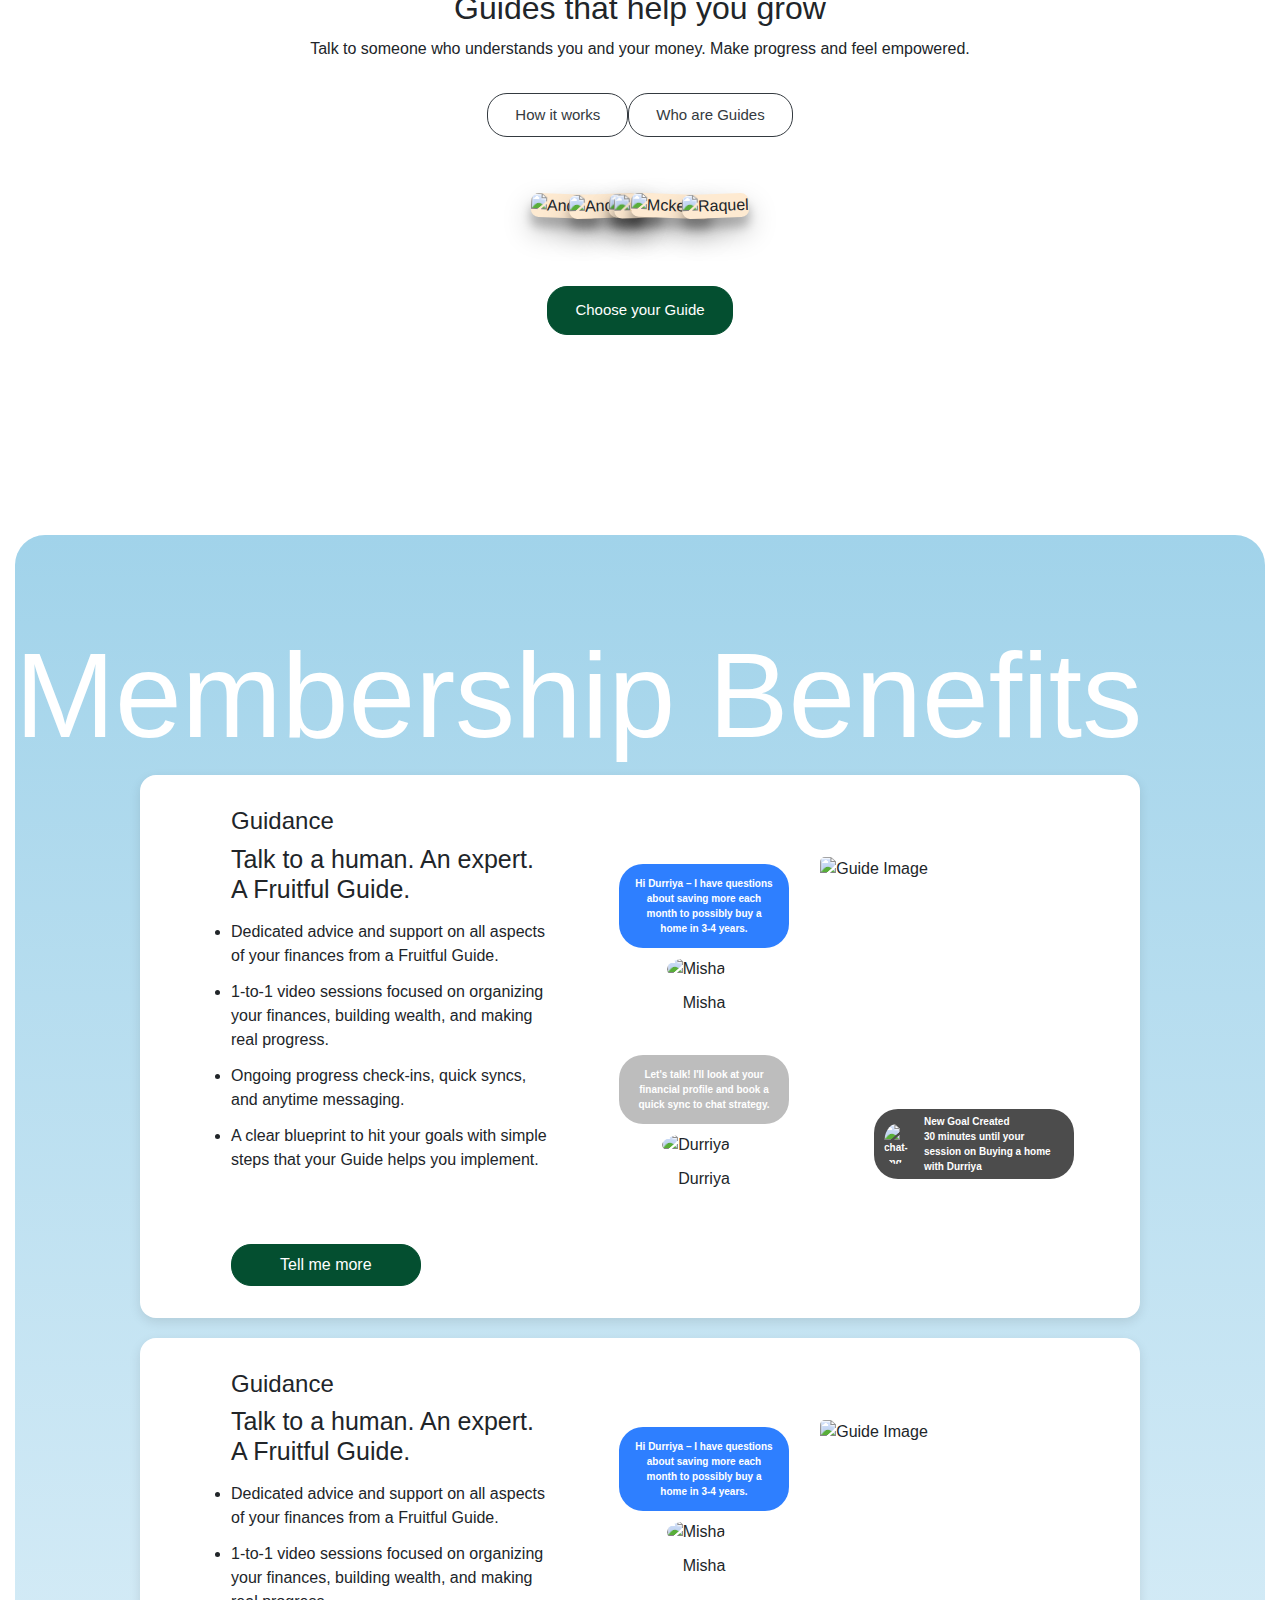
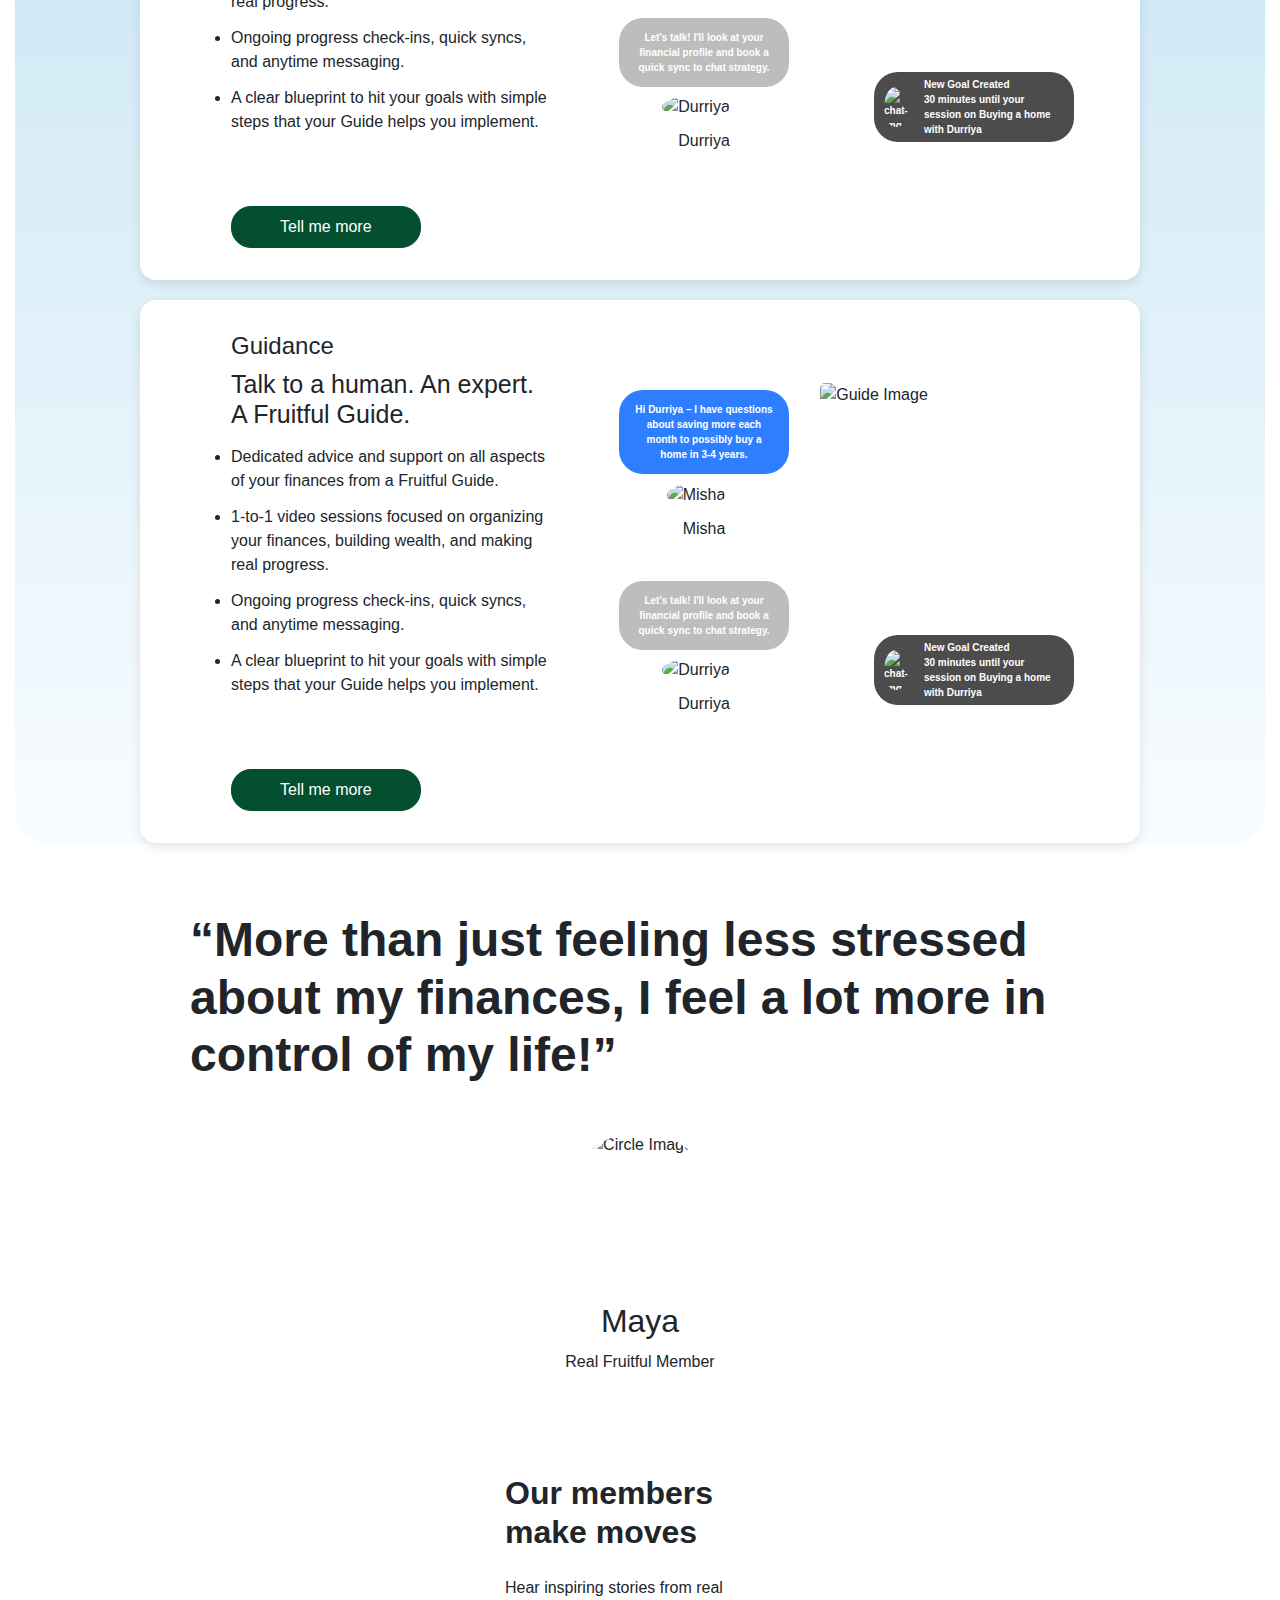
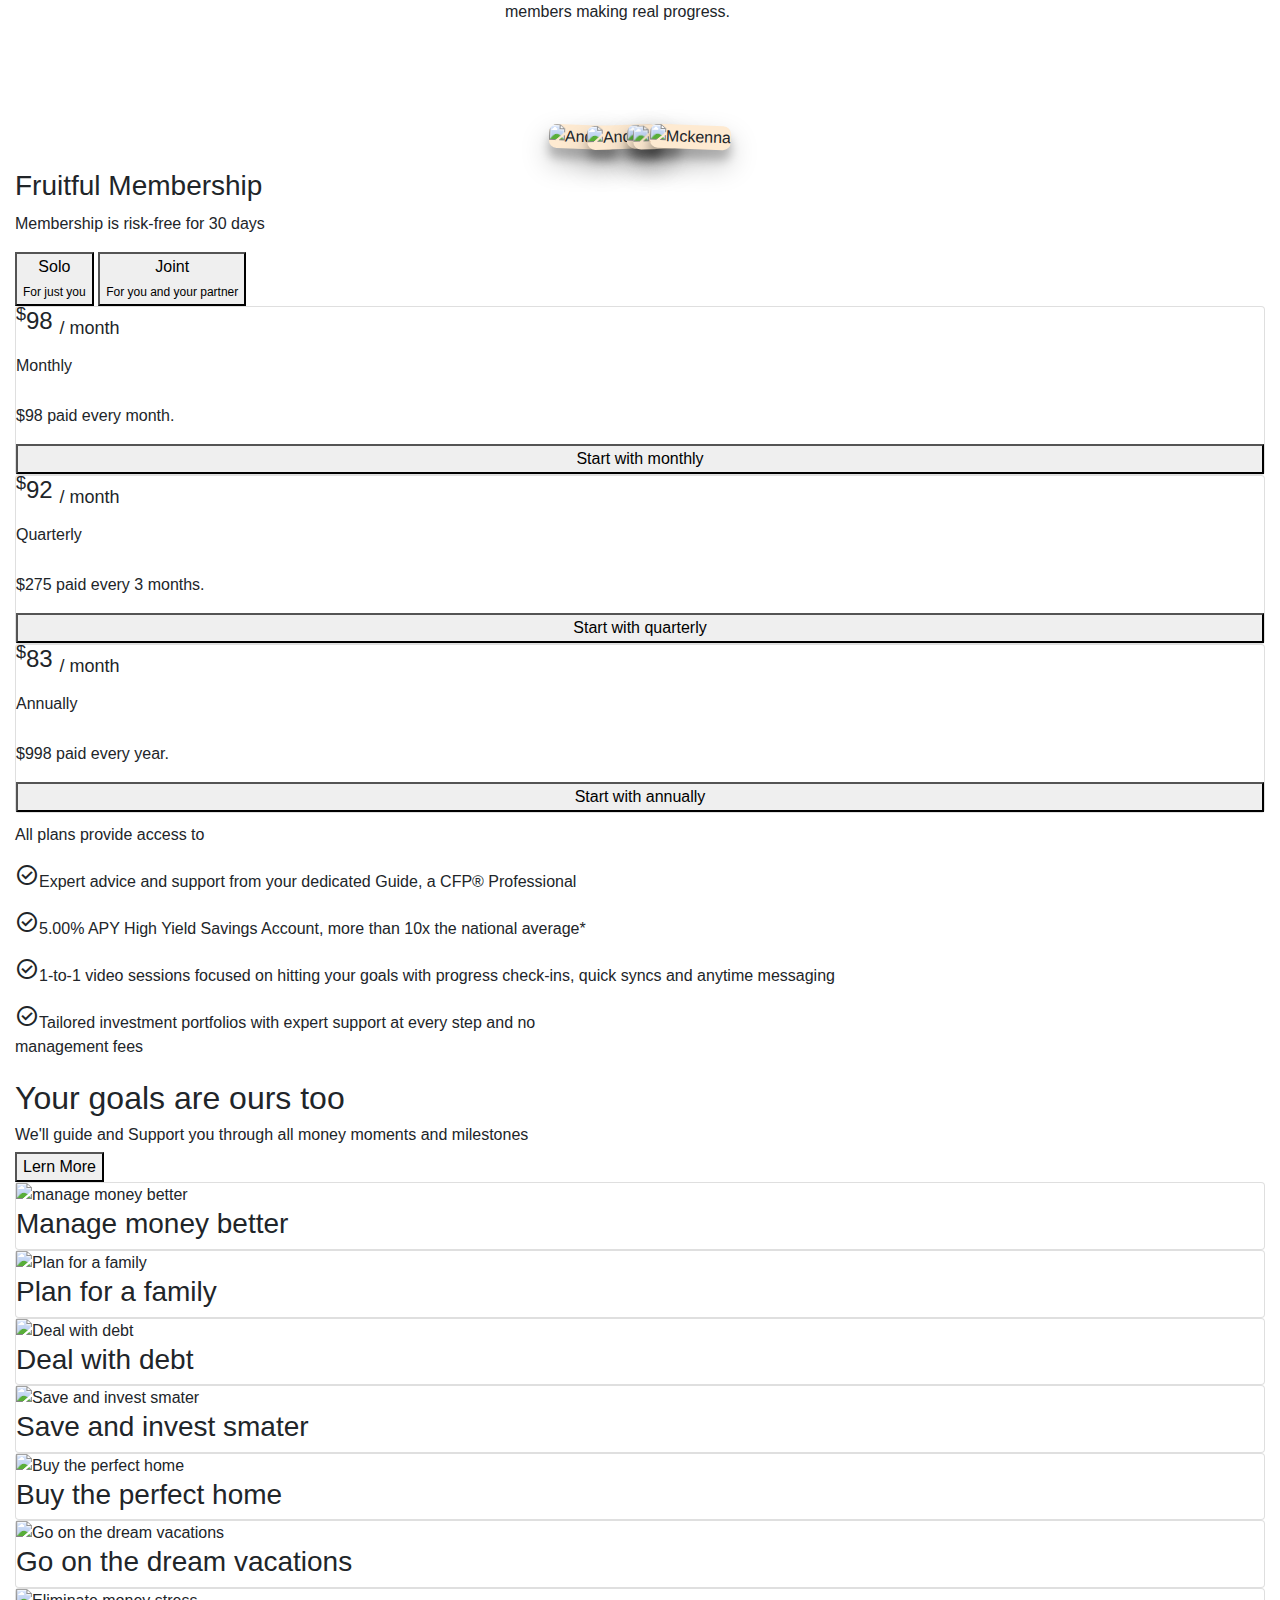
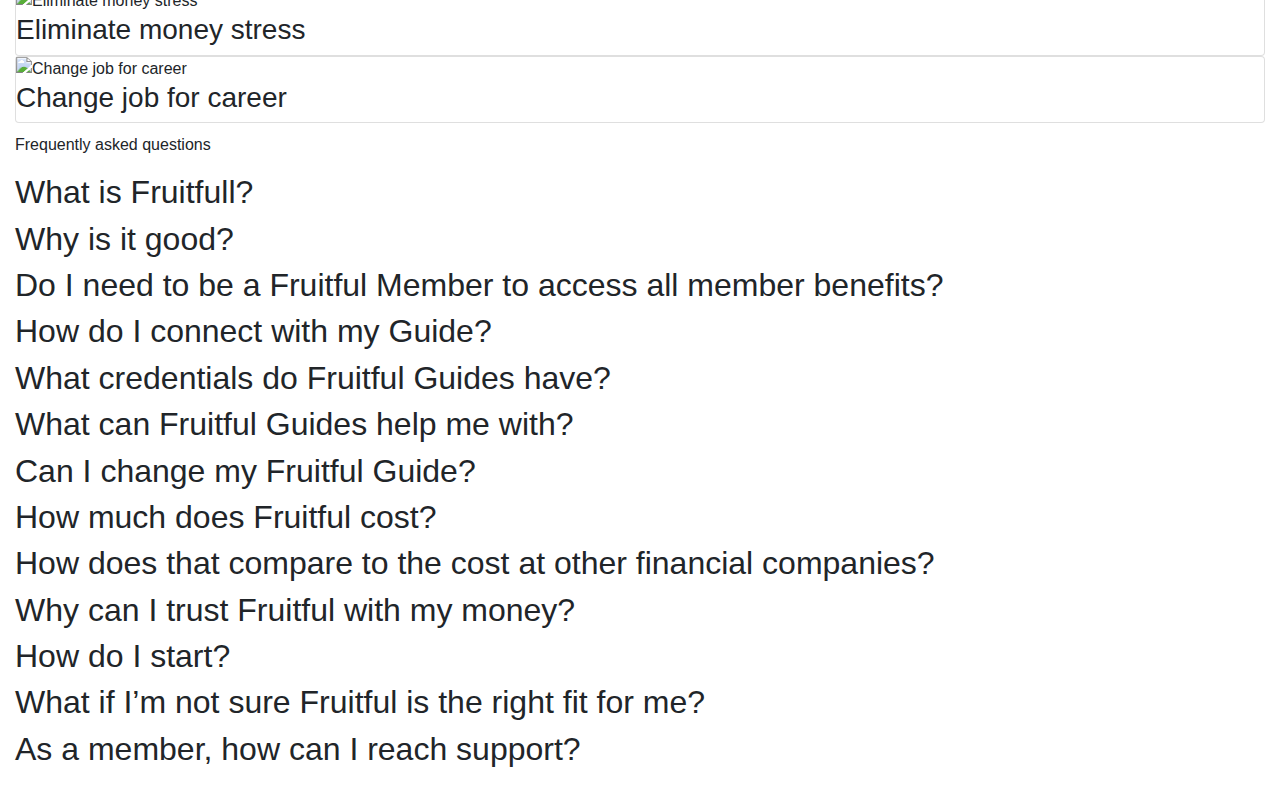
==== commit 20b4c964: "center aligned paragraph and button" ====
--- a/index.html
+++ b/index.html
@@ -363,7 +363,7 @@
 <body> 
     
     <!-- <div class="container-fluid guide-section "> -->
-        <div class="container">
+    <div class="container-fluid" style="max-width: 1720px;">
         <header id="hero">
             <div id="video-background">
               <video autoplay muted loop>
@@ -479,10 +479,14 @@
               />
             </div>
           </section>
-</div>
-
-    <h1>Guides that help you grow</h1>
-        <p>Talk to someone who understands you and your money. Make progress and feel empowered.</p>
+</div>  <article style="display: flex; justify-content: center;">
+            <div style="text-align: center;">
+                <h1>Guides that help you grow</h1>
+                <p>Talk to someone who understands you and your money. Make progress and feel empowered.</p>
+            </div>
+        </article>
+        
+    
         <div class="d-flex justify-content-center mb-5 flex-wrap mt-2">
             <button class="btn btn-outline-dark my-2 " style="font-size: 15px; padding: 10px 27px;">How it
                 works</button>
@@ -523,7 +527,9 @@
                 </div>
        
         </div>
-        <button class="btn btn-success mt-5" style="font-size: 15px; padding: 12px 27px;">Choose your Guide</button>
+        <div style="display: flex; justify-content: center;">
+            <button class="btn btn-success mt-5" style="font-size: 15px; padding: 12px 27px;">Choose your Guide</button>
+        </div>
 
 
         <div class="membership  ">
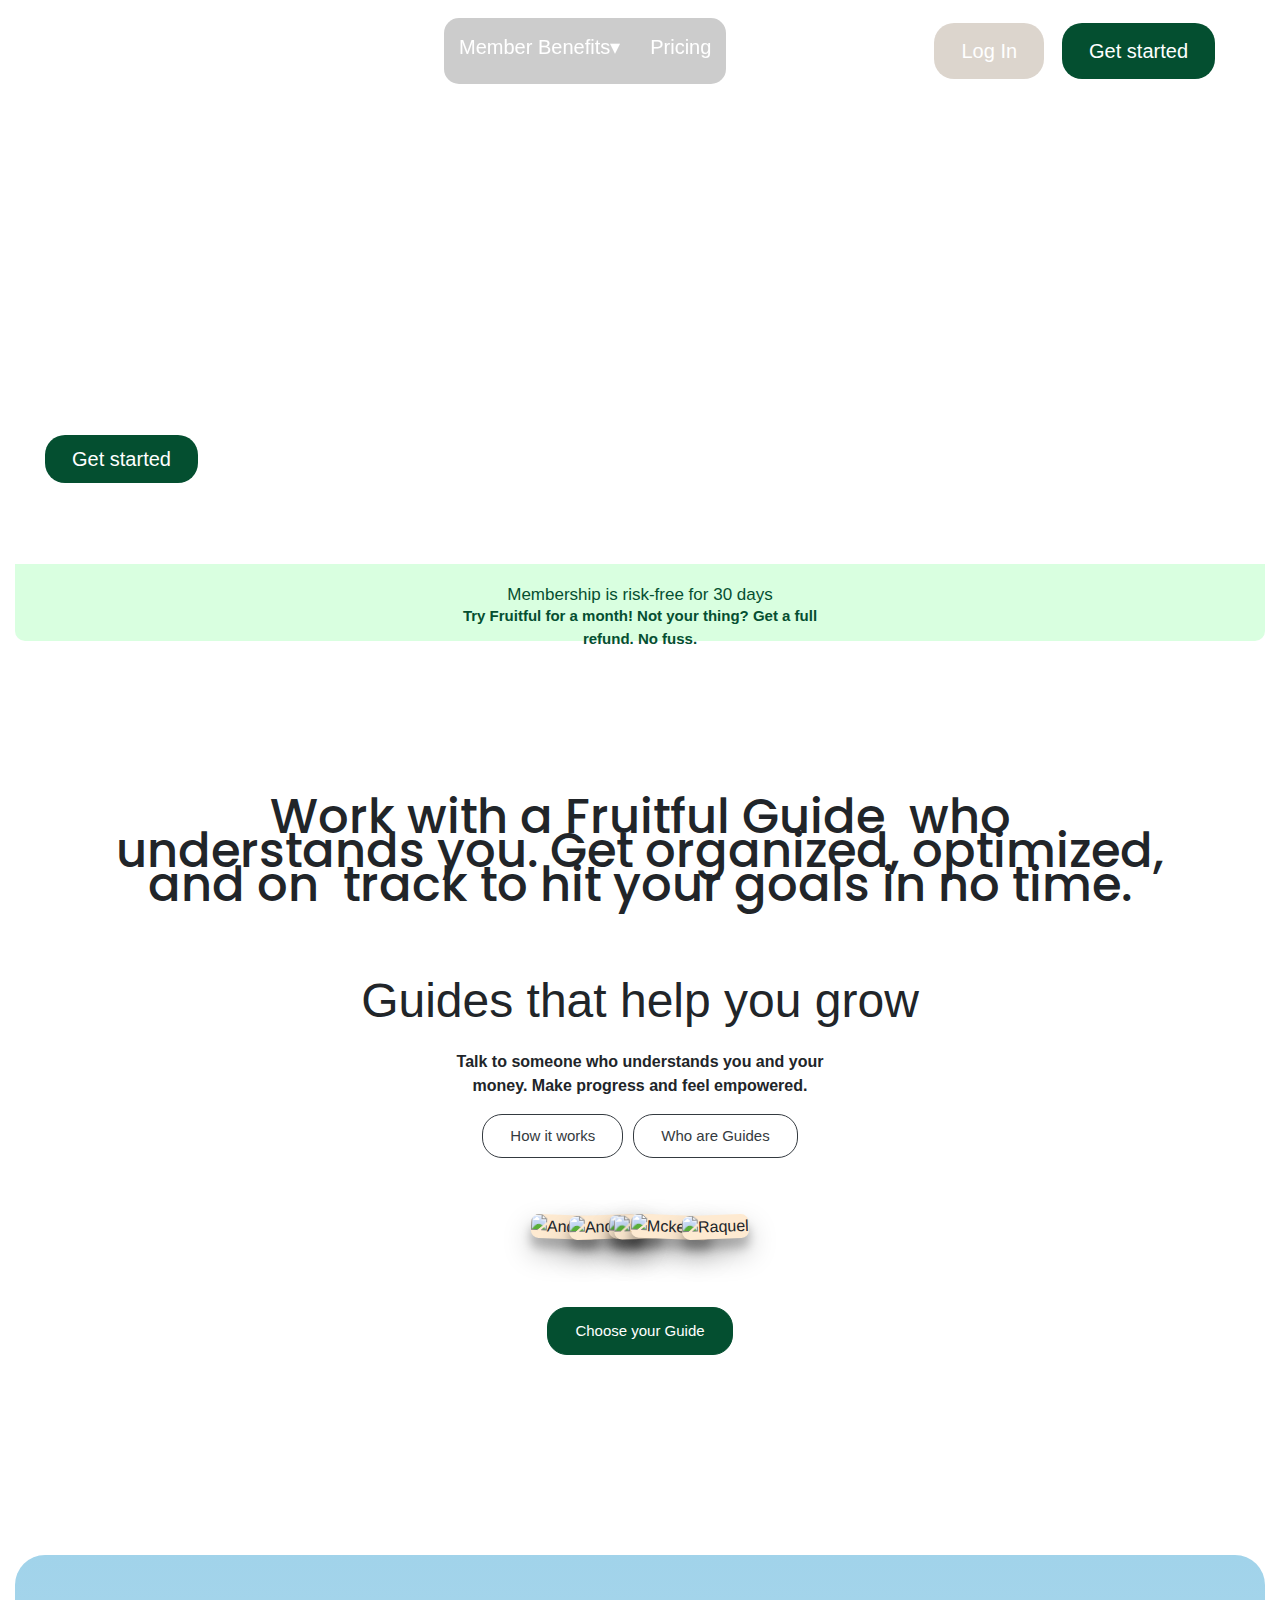
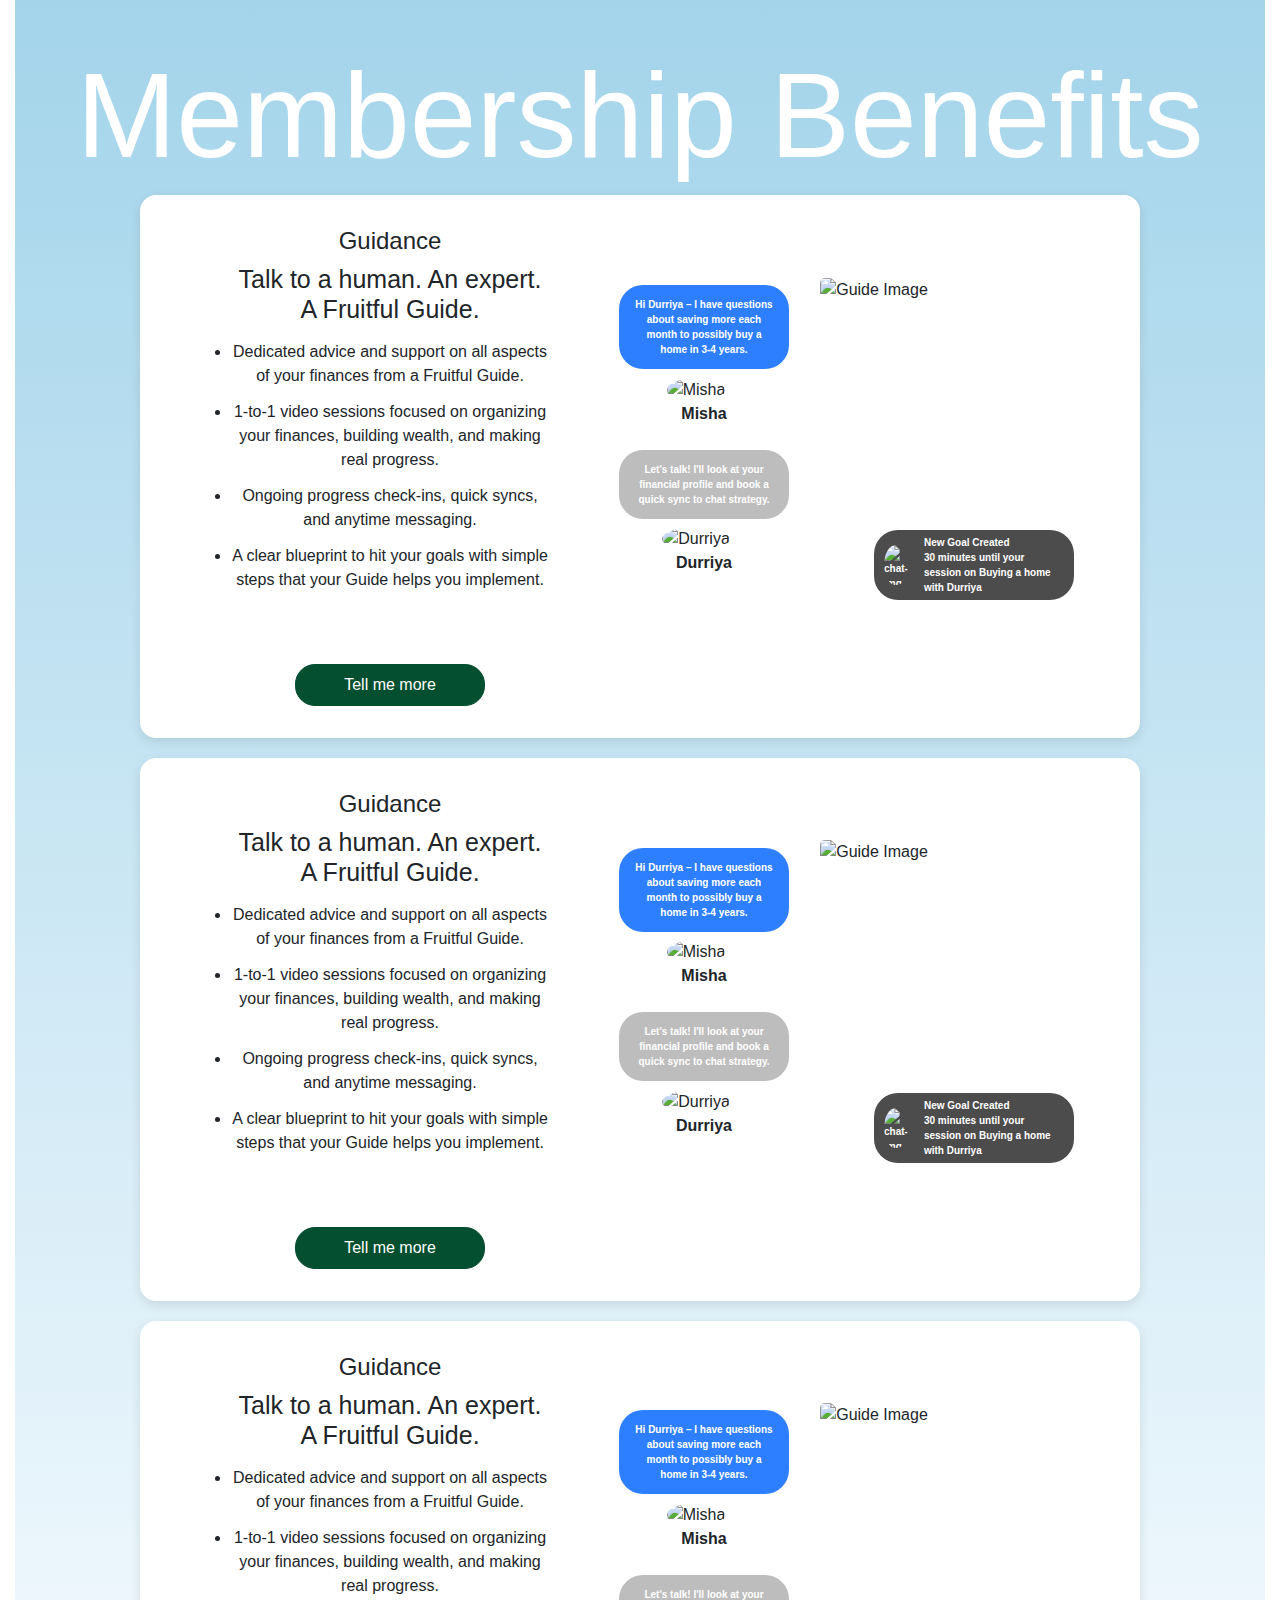
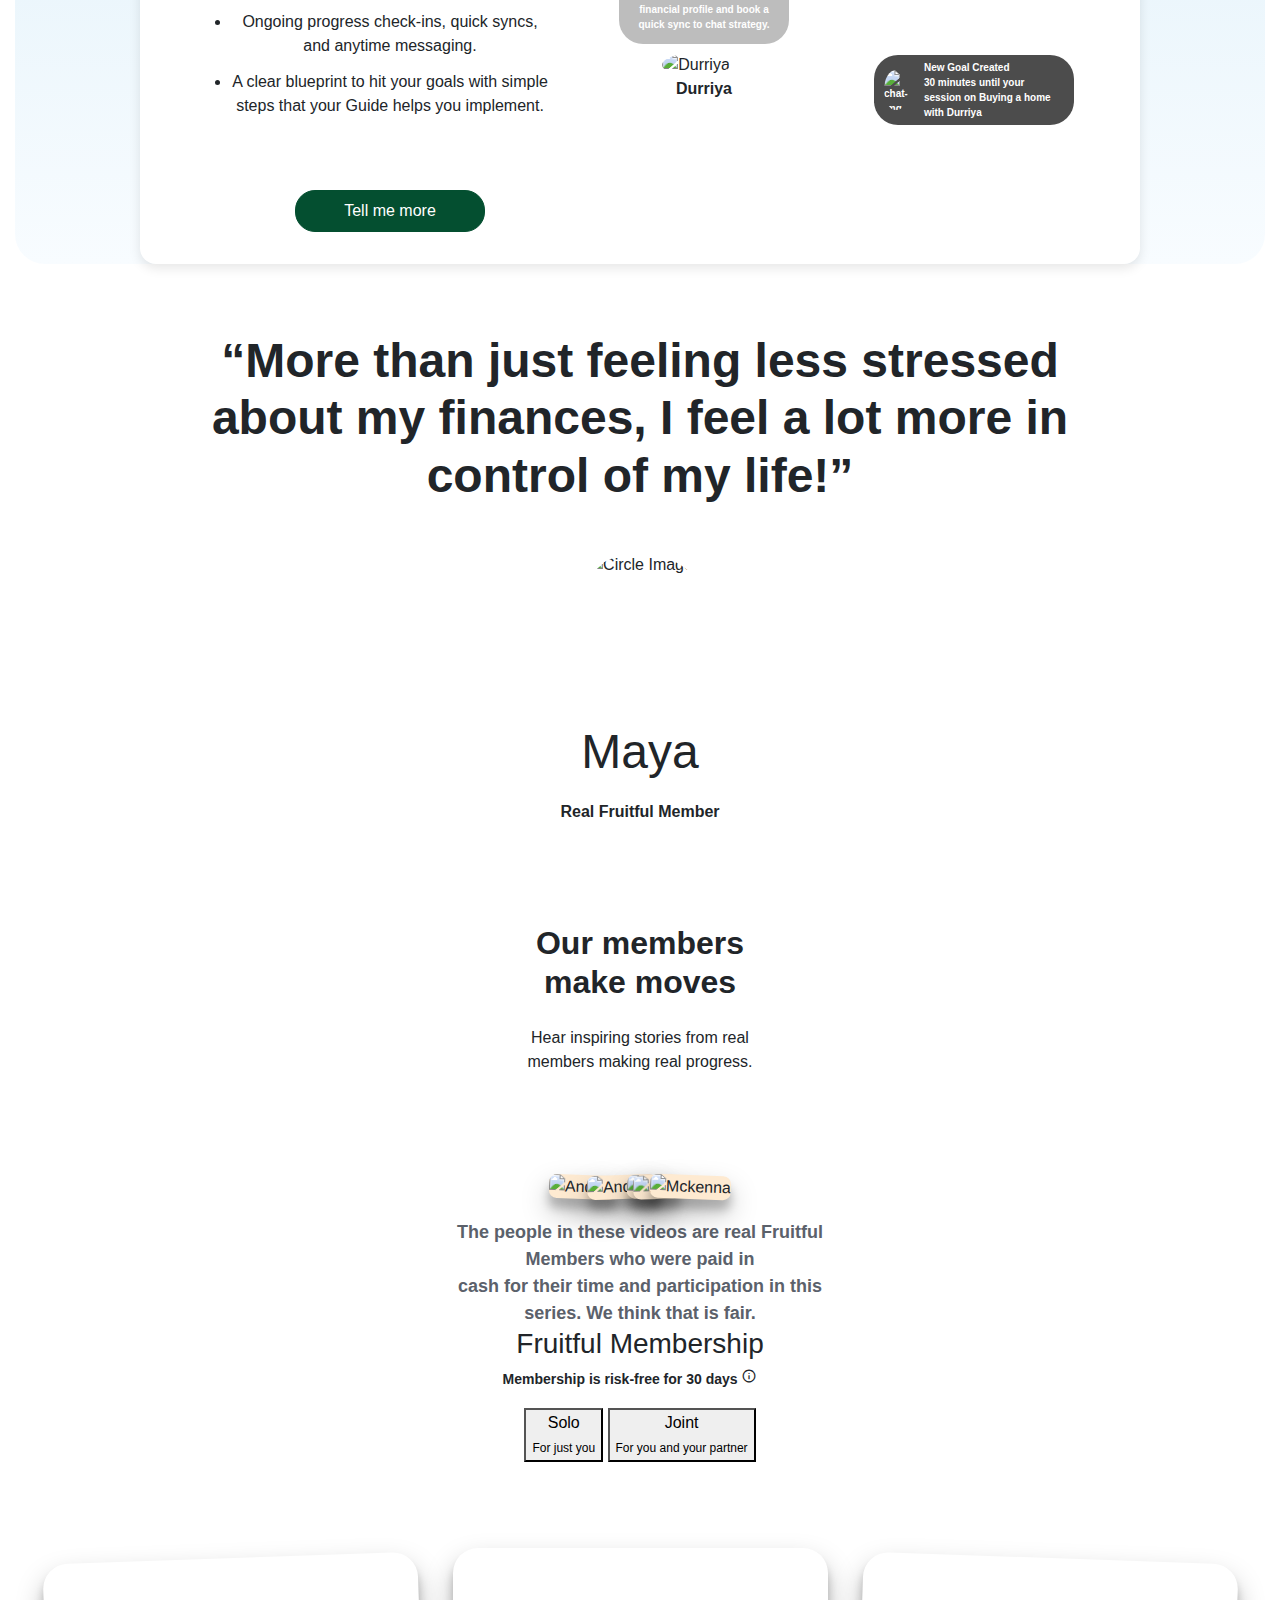
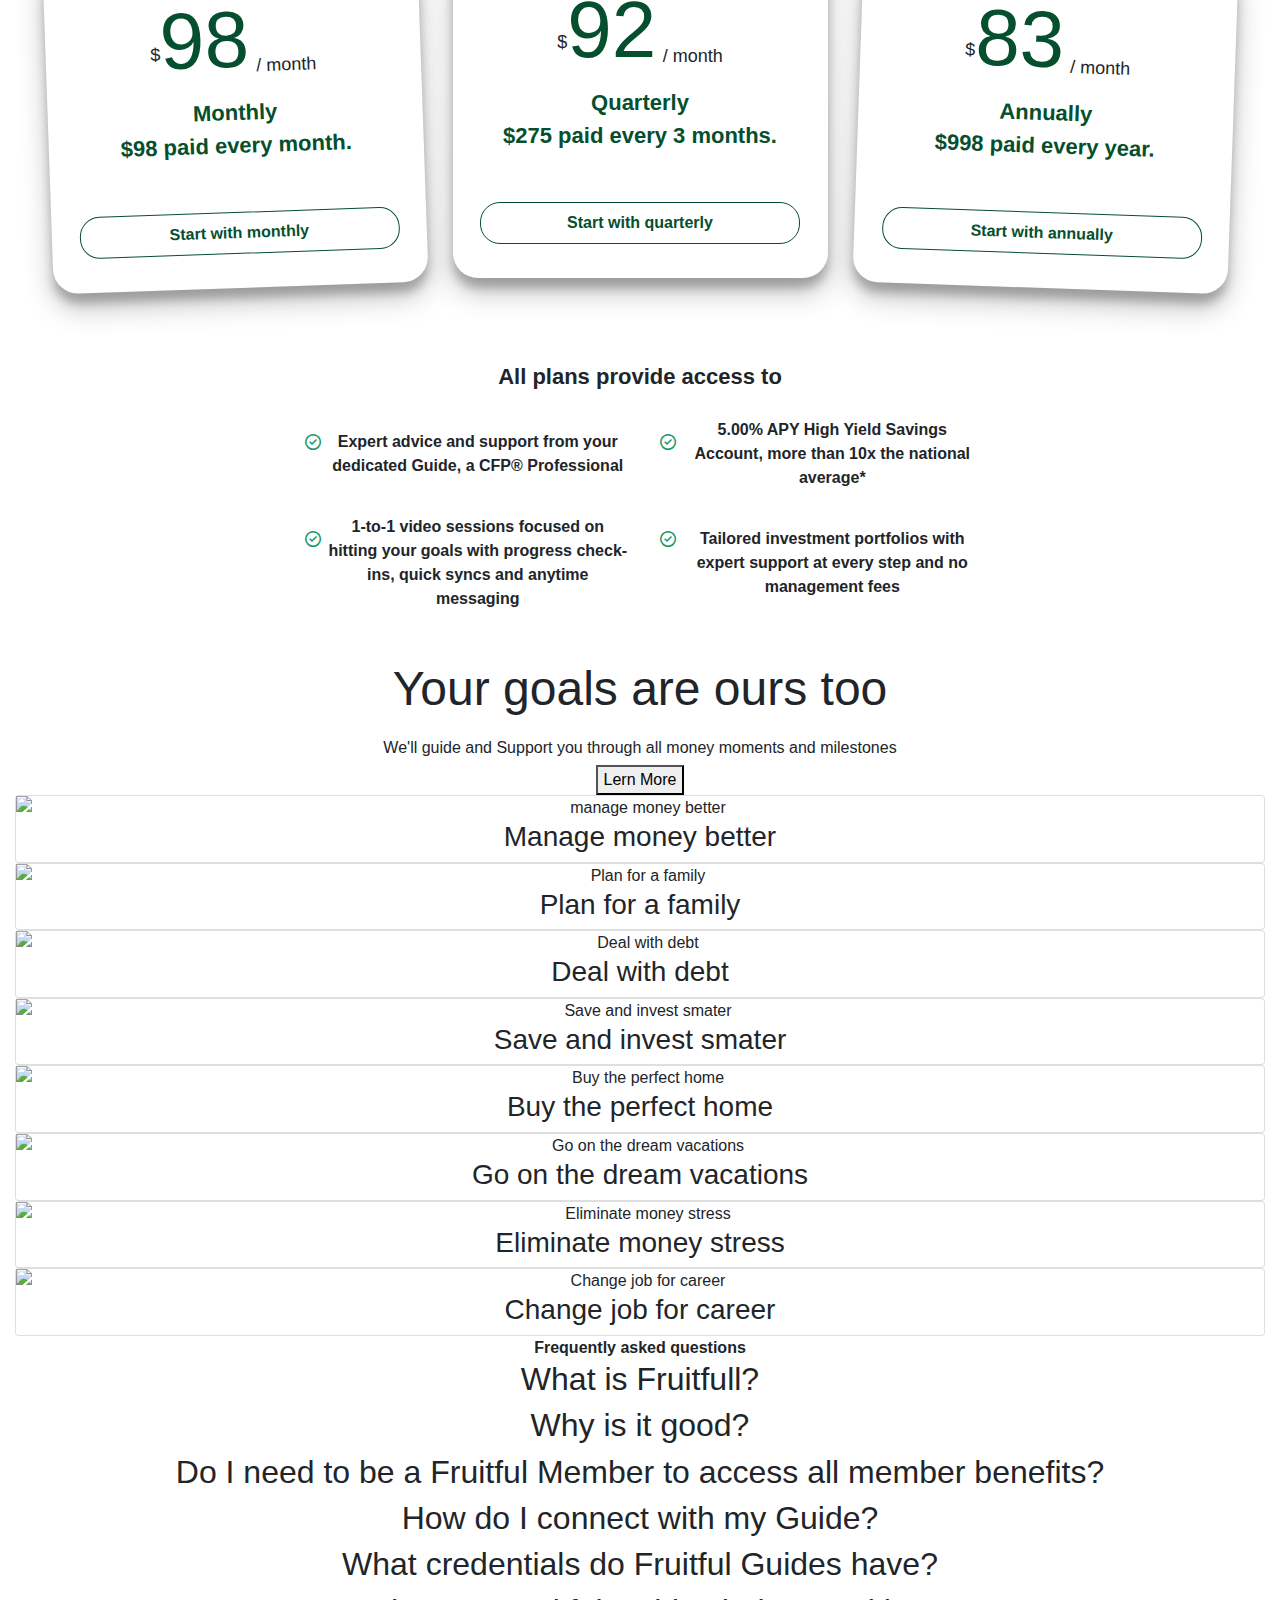
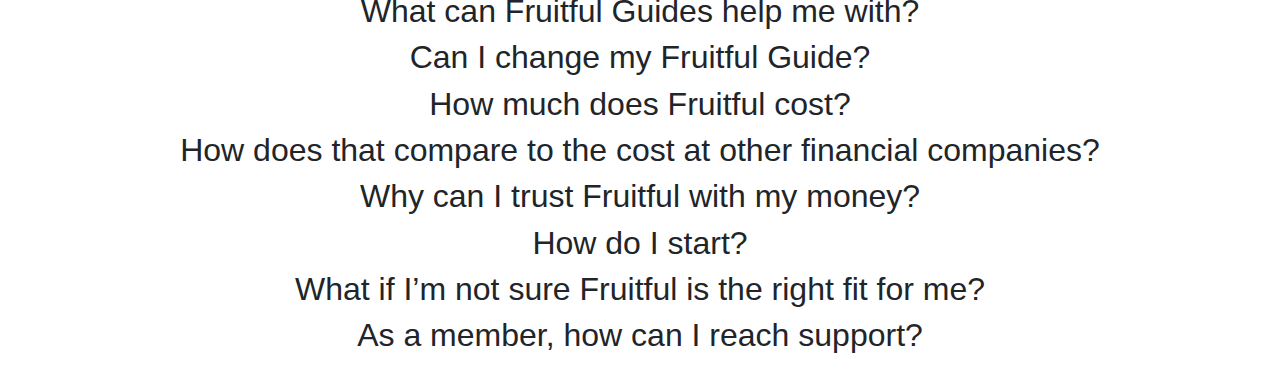
==== commit b2cc2267: "surya final  code added" ====
--- a/index.html
+++ b/index.html
@@ -6,12 +6,12 @@
     <meta name="viewport" content="width=device-width, initial-scale=1.0">
     <title>FinanceFlow</title>
     <link rel="stylesheet" href="style.css">
-    <link rel="stylesheet" href="https://fonts.googleapis.com/css2?family=Material+Symbols+Outlined:opsz,wght,FILL,GRAD@24,400,0,0" />
+    <link rel="stylesheet"
+        href="https://fonts.googleapis.com/css2?family=Material+Symbols+Outlined:opsz,wght,FILL,GRAD@24,400,0,0" />
     <link href="https://maxcdn.bootstrapcdn.com/bootstrap/4.5.2/css/bootstrap.min.css" rel="stylesheet">
     <link rel="stylesheet" href="./index.css">
     <style>
-        
-     /* ---------------------------Sushant's Code--------------------------------------    */
+        /* ---------------------------Sushant's Code--------------------------------------    */
         .guide-section {
             position: relative;
 
@@ -48,9 +48,9 @@
             align-items: center;
             margin-bottom: 20px;
             position: relative;
-            
-            
-        }   
+
+
+        }
 
         .guide-card {
             position: relative;
@@ -142,7 +142,7 @@
             line-height: 1;
         }
 
-        #h1-mid-div{
+        #h1-mid-div {
             display: flex;
             justify-content: center;
         }
@@ -152,20 +152,20 @@
             font-weight: 600;
             font-size: 3rem;
             max-width: 900px;
-            
+
         }
 
 
 
         .parent {
             font-family: Arial, sans-serif;
-            
+
             margin: 20px 0px;
-            padding:0px;
+            padding: 0px;
             display: flex;
             justify-content: center;
             align-items: center;
-            
+
             min-height: 300px;
         }
 
@@ -355,181 +355,382 @@
             font-size: 1rem;
         }
 
- /* ---------------------------Sushant's Code End--------------------------------------    */
-        
+        /*surya code start*/
+        .plans-sai h3 {
+            text-align: center;
+            font-size: 35px;
+            font-family: 'PP Neue Montreal', sans-serif;
+        }
+
+        #top {
+            width: 420px;
+            height: 98px;
+            margin: auto;
+        }
+
+        #top p {
+            text-align: center;
+            font-size: 14px;
+            margin: 5px 0px 18px;
+            font-family: 'PP Neue Montreal', sans-serif;
+        }
+
+        #buttons-sai {
+            display: flex;
+            justify-content: center;
+            gap: 14px;
+        }
+
+        #buttons-sai button {
+            width: 200px;
+            padding: 8px 24px 10px 24px;
+            border-radius: 20px;
+            height: 57px;
+            border: 1px solid black;
+            background-color: white;
+            font-size: 16px;
+            font-family: 'PP Neue Montreal', sans-serif;
+        }
+
+        #buttons-sai button:hover {
+            background-color: black;
+            color: white;
+            cursor: pointer;
+        }
+
+        .tooltip-sai {
+            position: relative;
+            display: inline-block;
+            cursor: pointer;
+            margin-left: 5px;
+        }
+
+        .tooltip-sai .tooltiptext {
+            visibility: hidden;
+            width: 380px;
+            background-color: white;
+            color: black;
+            text-align: left;
+            border-radius: 10px;
+            padding: 16px;
+            position: absolute;
+            z-index: 1;
+            left: 100%;
+            top: 50%;
+            transform: translateY(-20%);
+            opacity: 0;
+            transition: opacity 0.3s;
+            box-shadow: rgba(0, 0, 0, 0.35) 0px 5px 15px;
+        }
+
+        .tooltip-sai:hover .tooltiptext {
+            visibility: visible;
+            opacity: 1;
+        }
+
+        .cards-sai {
+            display: flex;
+            justify-content: center;
+            align-items: center;
+            margin-bottom: 20px;
+            position: relative;
+            margin: 72px 0px;
+        }
+
+        .card-sai {
+            position: relative;
+            margin: 0 15px;
+            transition: transform 0.3s;
+            z-index: 1;
+        }
+
+        .card-sai {
+            display: flex;
+            justify-content: center;
+            align-items: center;
+            flex-direction: column;
+            object-fit: cover;
+            border-radius: 8px;
+            box-shadow: rgba(0, 0, 0, 0.25) 0px 14px 28px, rgba(0, 0, 0, 0.22) 0px 10px 10px;
+            height: 330px;
+            width: 375px;
+            border-radius: 25px;
+            text-align: center;
+            font-family: 'PP Neue Montreal', sans-serif;
+        }
+
+        .card-sai:nth-child(1) {
+            margin-top: 20px;
+            transform: rotate(-2deg);
+        }
+
+        .card-sai:nth-child(2) {
+            transform: rotate(0deg);
+        }
+
+        .card-sai:nth-child(3) {
+            margin-top: 20px;
+            transform: rotate(2deg);
+        }
+
+        .card-sai:nth-child(2):hover {
+            transform: scale(1.1);
+            z-index: 2;
+            background-color: #feead1;
+        }
+
+        .card-sai:hover {
+            transform: scale(1.1);
+            z-index: 2;
+            background-color: #feead1;
+        }
+
+        .card-sai button {
+            width: 320px;
+            padding: 8px;
+            border: 1px solid #054f2e;
+            border-radius: 20px;
+            color: #054f2e;
+            font-weight: 600;
+            cursor: pointer;
+            margin-top: 50px;
+            background-color: white;
+        }
+
+        .card-sai button:hover {
+            background-color: #054f2e;
+            color: white;
+        }
+
+        .lower-sai {
+            width: 684px;
+            height: 200px;
+            margin: auto;
+            font-family: 'PP Neue Montreal', sans-serif;
+            margin-bottom: 100px;
+        }
+
+        #head-low {
+            text-align: center;
+            font-size: 22px;
+            margin-bottom: 25px;
+        }
+
+        #features-sai {
+            display: grid;
+            grid-template-columns: 1fr 1fr;
+            gap: 25px;
+        }
+
+        #features-sai p {
+            display: flex;
+            align-items: center;
+            font-size: 16px;
+        }
+
+        #price {
+            font-size: 80px;
+            color: #054f2e;
+            font-family: 'PP Neue Montreal', sans-serif;
+        }
+
+        .card-sai>p {
+            font-size: 22px;
+            color: #054f2e;
+            font-weight: bolder;
+            font-family: 'PP Neue Montreal', sans-serif;
+        }
+
+        #offer-sai {
+            font-size: 12px;
+            color: #054f2e;
+            font-weight: 500;
+            font-family: 'PP Neue Montreal', sans-serif;
+            margin: 0px;
+        }
+
+        .price-container-sai {
+            display: flex;
+            justify-content: center;
+            align-items: center;
+            margin: 0px;
+        }
+
+        #symbol-sai sup {
+            position: absolute;
+            top: 5px;
+            left: 45px;
+            font-size: 26px;
+            color: #054f2e;
+        }
+
+        #period-sai {
+            font-size: 12px;
+            color: #054f2e;
+            font-weight: 500;
+            margin-top: 50px;
+        }
+
+        .material-symbols-outlined#c1 {
+            color: rgb(23, 154, 102);
+            margin: 0px 5px 25px;
+            font-size: 20px;
+        }
+
+        .material-symbols-outlined#c2 {
+            color: rgb(23, 154, 102);
+            margin: 0px 5px 25px;
+            font-size: 20px;
+        }
+
+        .material-symbols-outlined#c3 {
+            color: rgb(23, 154, 102);
+            margin: 0px 5px 48px;
+            font-size: 20px;
+        }
+
+        .material-symbols-outlined#c4 {
+            color: rgb(23, 154, 102);
+            margin: 0px 5px 48px;
+            font-size: 20px;
+        }
+
+        #para-sai {
+            font-size: 18px;
+            margin: auto;
+            color: rgb(91, 97, 107);
+        }
+
+        .material-symbols-outlined#info {
+            font-size: 16px;
+            margin-left: -5px;
+        }
+
+        #month {
+            margin: 0px;
+        }
+
+        /*surya code end*/
+
+        /* ---------------------------Sushant's Code End--------------------------------------    */
     </style>
 </head>
 
-<body> 
-    
-    <!-- <div class="container-fluid guide-section "> -->
-    <div class="container-fluid" style="max-width: 1720px;">
+<body>
+    <div class="container-fluid guide-section ">
         <header id="hero">
             <div id="video-background">
-              <video autoplay muted loop>
-                <source
-                  src="https://d1pwidzl9kib4u.cloudfront.net/marketing/20240423/20240423_Fruitful_Web_Hero_Desktop.mp4"
-                  type="video/mp4"
-                />
-                Your browser does not support the video tag.
-              </video>
+                <video autoplay muted loop>
+                    <source
+                        src="https://d1pwidzl9kib4u.cloudfront.net/marketing/20240423/20240423_Fruitful_Web_Hero_Desktop.mp4"
+                        type="video/mp4">
+                    Your browser does not support the video tag.
+                </video>
             </div>
             <nav id="navbar">
-              <div id="logo"><img src="./assets/images-removebg-preview.png" alt="logo"></div>
-              <div id="nav-links">
-                <div class="dropdown">
-                  <input
-                    type="checkbox"
-                    id="toggle-dropdown"
-                    class="toggle-dropdown"
-                  />
-                  <label for="toggle-dropdown" class="dropbtn"
-                    >Member Benefits
-                    <span class="ar"
-                      ><i class="fa-solid fa-angle-down"></i
-                    ></span>
-                    <span class="price">Pricing</span></label
-                  >
-                  <div class="dropdown-content">
-                    <div class="benefit-box">
-                      <div class="benefit-item">
-                        <h3>Guidance</h3>
-                        <p>Expert 1:1 advice and support</p>
-                      </div>
-                      <div class="benefit-item">
-                        <h3>Save</h3>
-                        <p>Earn 5.00% APY on your savings</p>
-                      </div>
-                      <div class="benefit-item">
-                        <h3>Invest</h3>
-                        <p>Smarter investing, set up for you</p>
-                      </div>
+                <div id="logo">fruitful</div>
+                <div id="nav-links">
+                    <div class="dropdown">
+                        <input type="checkbox" id="toggle-dropdown" class="toggle-dropdown">
+                        <label for="toggle-dropdown" class="dropbtn">Member Benefits <span class="arrow">&#9662;</span>
+                            <span class="price">Pricing</span></label>
+                        <div class="dropdown-content">
+                            <div class="benefit-box">
+                                <div class="benefit-item">
+                                    <h3>Guidance </h3>
+                                    <p>Expert 1:1 advice and support</p>
+                                </div>
+                                <div class="benefit-item">
+                                    <h3>Save</h3>
+                                    <p>Earn 5.00% APY on your savings</p>
+                                </div>
+                                <div class="benefit-item">
+                                    <h3>Invest</h3>
+                                    <p>Smarter investing, set up for you</p>
+                                </div>
+                            </div>
+                        </div>
                     </div>
-                  </div>
+                    <!-- <div id="pricing">Pricing</div> -->
                 </div>
-                <!-- <div id="pricing">Pricing</div> -->
-              </div>
-              <div id="auth-buttons">
-                <!-- <div id="login">Log In</div> -->
-                <button class="bt bt-success-grey">Log In</button>
-                <button class="bt bt-success" id="get-started">Get started</button>
-    
-                <!-- <button class="btn btn-success mt-5" style="font-size: 15px; padding: 12px 27px;">Get Start</button> -->
-              </div>
+                <div id="auth-buttons">
+                    <!-- <div id="login">Log In</div> -->
+                    <button class="bt bt-success-grey">Log In</button>
+                    <button class="bt bt-success" id="get-started">Get started</button>
+
+                    <!-- <button class="btn btn-success mt-5" style="font-size: 15px; padding: 12px 27px;">Get Start</button> -->
+                </div>
             </nav>
-    
-            <div id="hero-content-div">
-              <div class="hero-content">
+            <div class="hero-content">
                 <h1 id="video-heading">Finances figured out for you</h1>
                 <p>Rebecca is a real FinanceFlow Guide</p>
                 <div>
-                  <button class="bt bt-success" id="get-started">
-                    Get started
-                  </button>
+                    <button class="bt bt-success" id="get-started">Get started</button>
                 </div>
-              </div>
-            </div>
-    
+
+            </div>
+
             <div id="hero-bottom">
-              <h5>Membership is risk-free for 30 days</h5>
-              <p>
-                Try Fruitful for a month! Not your thing? Get a full refund. No
-                fuss.
-              </p>
-            </div>
-          </header>
-          <div class="container-fluid guide-section ">
-          <main>
+                <h5>Membership is risk-free for 30 days</h5>
+                <p>Try Fruitful for a month! Not your thing? Get a full refund. No fuss.</p>
+            </div>
+
+        </header>
+        <main>
             <div id="heading-main">
-              <h1 id="style-h1-main">
-                Work with a Fruitful Guide
-                <span id="small-img-main"
-                  ><img
-                    src="https://cdn.prod.website-files.com/659f15a242e58eb40c8cf14b/65cf6a945a595dae75f4cd2a_guide_headshot_colin_FEE9D1-p-500.png"
-                    alt=""
-                  /> </span
-                >who understands you. Get organized, optimized, and on
-                <span id="small-img-main">
-                  <img
-                    src="https://cdn.prod.website-files.com/659f15a242e58eb40c8cf14b/65b2236e38cc1d710693c797_Spending.png"
-                    alt=""
-                /></span>
-                track to hit your goals in no time.
-              </h1>
-            </div>
-          </main>
-          <section>
-            <div id="text-section">
-              <h3>A partner and a platform that make money simple.</h3>
-              
-              <p>Take control of your finances with expert human
-              help and a single intuitive place to track it all.</p>
-            </div>
-            <div class="split-picture">
-              <img
-                src="https://cdn.prod.website-files.com/659f15a242e58eb40c8cf14b/65ce3a4b97ada5b53fdc96a9_headshot_rebecca-p-1080.webp"
-                alt=""
-                id="smile-face"
-              />
-    
-              <img
-                src="https://cdn.prod.website-files.com/659f15a242e58eb40c8cf14b/65ce3a4ba82e6ab1ccfcce2e_partner-progress-p-1080.webp"
-                alt=""
-                id="phone-img"
-              />
-            </div>
-          </section>
-</div>  <article style="display: flex; justify-content: center;">
-            <div style="text-align: center;">
-                <h1>Guides that help you grow</h1>
-                <p>Talk to someone who understands you and your money. Make progress and feel empowered.</p>
-            </div>
-        </article>
-        
-    
+                <h1 id="style-h1-main">Work with a Fruitful Guide <span id="small-img-main"><img
+                            src="https://cdn.prod.website-files.com/659f15a242e58eb40c8cf14b/65cf6a945a595dae75f4cd2a_guide_headshot_colin_FEE9D1-p-500.png"
+                            alt="">
+                    </span>who understands you. Get organized, optimized,
+                    and on <span id="small-img-main">
+                        <img src="https://cdn.prod.website-files.com/659f15a242e58eb40c8cf14b/65b2236e38cc1d710693c797_Spending.png"
+                            alt=""></span> track to hit your goals in no time.</h1>
+            </div>
+        </main>
+
+        <h1>Guides that help you grow</h1>
+        <p>Talk to someone who understands you and your money. Make progress and feel empowered.</p>
         <div class="d-flex justify-content-center mb-5 flex-wrap mt-2">
             <button class="btn btn-outline-dark my-2 " style="font-size: 15px; padding: 10px 27px;">How it
                 works</button>
             <button class="btn btn-outline-dark  my-2" style="font-size: 15px; padding: 10px 27px;">Who are
                 Guides</button>
         </div>
-        
-            <div class="guide-cards">
-                <div class="guide-card">
-                    <img src="https://cdn.prod.website-files.com/65b22d2d8aafb9c10048b930/66018fb1ba04c4ced64004a6_20240325_Fruitful_Guide_Headshot_Andrea-p-500.png"
-                        alt="Andrea">
-    
-                </div>
-                <div class="guide-card">
-                    <img src="https://cdn.prod.website-files.com/65b22d2d8aafb9c10048b930/65cf43738d5103f7a55ba9d1_guide_headshot_andrew_FEE9D1-p-500.png"
-                        alt="Andrew">
-    
-                </div>
-                <div class="guide-card">
-                    <img src="https://cdn.prod.website-files.com/65b22d2d8aafb9c10048b930/66018c0620ee3d30a2c417c7_20240325_Fruitful_Guide_Headshot_Bri-p-500.png"
-                        alt="Bri">
-    
-                </div>
-                <div class="guide-card">
-                    <img src="https://cdn.prod.website-files.com/65b22d2d8aafb9c10048b930/660196bb99f851d6a36f5df4_20240325_Fruitful_Guide_Headshot_Matt-p-500.png"
-                        alt="matt">
-    
-                </div>
-                <div class="guide-card">
-                    <img src="https://cdn.prod.website-files.com/65b22d2d8aafb9c10048b930/661f0f3359c8b887ad549738_20240305_FF_guide_headshot_mckenna_FEE9D1-p-500.png"
-                        alt="Mckenna">
-    
-                </div>
-                <div class="guide-card">
-                    <img src="https://cdn.prod.website-files.com/65b22d2d8aafb9c10048b930/65e74efba487812a0c399d5f_Raquel%20headshot-p-500.png"
-                        alt="Raquel">
-    
-                </div>
-       
+
+        <div class="guide-cards">
+            <div class="guide-card">
+                <img src="https://cdn.prod.website-files.com/65b22d2d8aafb9c10048b930/66018fb1ba04c4ced64004a6_20240325_Fruitful_Guide_Headshot_Andrea-p-500.png"
+                    alt="Andrea">
+
+            </div>
+            <div class="guide-card">
+                <img src="https://cdn.prod.website-files.com/65b22d2d8aafb9c10048b930/65cf43738d5103f7a55ba9d1_guide_headshot_andrew_FEE9D1-p-500.png"
+                    alt="Andrew">
+
+            </div>
+            <div class="guide-card">
+                <img src="https://cdn.prod.website-files.com/65b22d2d8aafb9c10048b930/66018c0620ee3d30a2c417c7_20240325_Fruitful_Guide_Headshot_Bri-p-500.png"
+                    alt="Bri">
+
+            </div>
+            <div class="guide-card">
+                <img src="https://cdn.prod.website-files.com/65b22d2d8aafb9c10048b930/660196bb99f851d6a36f5df4_20240325_Fruitful_Guide_Headshot_Matt-p-500.png"
+                    alt="matt">
+
+            </div>
+            <div class="guide-card">
+                <img src="https://cdn.prod.website-files.com/65b22d2d8aafb9c10048b930/661f0f3359c8b887ad549738_20240305_FF_guide_headshot_mckenna_FEE9D1-p-500.png"
+                    alt="Mckenna">
+
+            </div>
+            <div class="guide-card">
+                <img src="https://cdn.prod.website-files.com/65b22d2d8aafb9c10048b930/65e74efba487812a0c399d5f_Raquel%20headshot-p-500.png"
+                    alt="Raquel">
+
+            </div>
+
         </div>
-        <div style="display: flex; justify-content: center;">
-            <button class="btn btn-success mt-5" style="font-size: 15px; padding: 12px 27px;">Choose your Guide</button>
-        </div>
+        <button class="btn btn-success mt-5" style="font-size: 15px; padding: 12px 27px;">Choose your Guide</button>
 
 
         <div class="membership  ">
@@ -692,7 +893,7 @@
             <h1 id="h1-mid" class="mx-5 my-5">“More than just feeling less stressed about my finances, I feel a lot more
                 in control of my life!”</h1>
         </div>
-            
+
 
         <div class="content">
             <div class="circle-image">
@@ -731,124 +932,141 @@
             <div class="guide-card">
                 <img src="https://cdn.prod.website-files.com/65b22d2d8aafb9c10048b930/65e78502b3c4c39578e40a5b_20240305_Fruitful_Member_Card_Maya.jpg"
                     alt="Mckenna">
-
-            </div>
-
-
+            </div>
         </div>
-        <div class="plans">
-            <h3>Fruitful Membership</h3> 
-            <div id="top">
-             <p>Membership is risk-free for 30 days
-                 <span class="tooltip"><span class="material-symbols-outlined">info</span>
-                     <span class="tooltiptext">Try Fruitful for 30 days! Not your thing? Get a full refund. No fuss.</span>
-                 </span>
-             </p>
-             <div id="buttons">
-                 <button id="solo">Solo<br> <span style="font-size: 12px;">For just you</span></button>
-                 <button id="joint">Joint<br> <span style="font-size: 12px;">For you and your partner</span></button>
-            </div>
-         </div>
-         <div class="cards" id="solo-cards">
-             <div class="card">
-                 <h4 class="price-container"><sup>$</sup><span id="price">98</span> <sub id="period">/ month</sub> </h4>
-                 <p>Monthly</p>
-                 <p id="offer">$98 paid every month.</p>
-                 <button>Start with monthly</button>
-             </div>
-             <div class="card">
-                 <h4 class="price-container"><sup>$</sup><span id="price">92</span> <sub id="period">/ month</sub> </h4>
-                 <p>Quarterly</p>
-                 <p id="offer">$275 paid every 3 months.</p>
-                 <button>Start with quarterly</button>
-             </div>
-             <div class="card">
-                 <h4 class="price-container"><sup>$</sup><span id="price">83</span> <sub id="period">/ month</sub> </h4>
-                 <p>Annually</p>
-                 <p id="offer">$998 paid every year.</p>
-                 <button>Start with annually</button>
-             </div>
-         </div>
-         <div class="cards" id="joint-cards" style="display: none;">
-             <div class="card">
-                 <h4 class="price-container"><sup>$</sup><span id="price">148</span> <sub id="period">/ month</sub> </h4>
-                 <p>Monthly</p>
-                 <p id="offer">$148 paid every month.</p>
-                 <button>Start with monthly</button>
-             </div>
-             <div class="card">
-                 <h4 class="price-container"><sup>$</sup><span id="price">138</span> <sub id="period">/ month</sub> </h4>
-                 <p>Quarterly</p>
-                 <p id="offer">$415 paid every 3 months.</p>
-                 <button>Start with quarterly</button>
-             </div>
-             <div class="card">
-                 <h4 class="price-container"><sup>$</sup><span id="price">125</span> <sub id="period">/ month</sub> </h4>
-                 <p>Annually</p>
-                 <p id="offer">$1,498 paid every year.</p>
-                 <button>Start with annually</button>
-             </div>
-         </div>
-         
-         <div class="lower">
-             <p id="head">All plans provide access to</p>
-             <div id="features">
-                 <p><span class="material-symbols-outlined">check_circle</span>Expert advice and support from your dedicated Guide, a CFP® Professional</p>
-                 <p><span class="material-symbols-outlined">check_circle</span>5.00% APY High Yield Savings Account, more than 10x the national average*</p>
-                 <p><span class="material-symbols-outlined">check_circle</span>1-to-1 video sessions focused on hitting your goals with progress check-ins, quick syncs and anytime messaging</p>
-                 <p><span class="material-symbols-outlined">check_circle</span>Tailored investment portfolios with expert support at every step and no <br> management fees</p>
-             </div>
-         </div>
-         <script>
-             document.getElementById('solo').addEventListener('click', function() {
-                 document.getElementById('solo-cards').style.display = 'flex';
-                 document.getElementById('joint-cards').style.display = 'none';
-             });
-             document.getElementById('joint').addEventListener('click', function() {
-                 document.getElementById('solo-cards').style.display = 'none';
-                 document.getElementById('joint-cards').style.display = 'flex';
-             });
-         </script>
+
+    
+        <p id="para-sai">The people in these videos are real Fruitful Members who were paid in <br> cash for their time
+            and participation in this series. We think that is fair.
+        </p>
+        <h3 id="heading">Fruitful Membership</h3>
+        <div id="top">
+            <p>Membership is risk-free for 30 days
+                <span class="tooltip-sai"><span class="material-symbols-outlined" id="info">info</span>
+                    <span class="tooltiptext">Try Fruitful for 30 days! Not your thing? Get a full refund. No fuss.</span>
+                </span>
+            </p>
+            <div id="plan-buttons">
+                <button id="solo">Solo<br> <span style="font-size: 12px; margin-top: 0px;">For just you</span></button>
+                <button id="joint">Joint<br> <span style="font-size: 12px;">For you and your partner</span></button>
+            </div>
+        </div>
+        <div class="cards-sai" id="solo-cards">
+            <div class="card-sai">
+                <h4 class="price-container"><sup>$</sup><span id="price">98</span> <sub id="period">/ month</sub> </h4>
+                <p id="p2">Monthly</p>
+                <p id="offer">$98 paid every month.</p>
+                <button>Start with monthly</button>
+            </div>
+            <div class="card-sai">
+                <h4 class="price-container"><sup>$</sup><span id="price">92</span> <sub id="period">/ month</sub> </h4>
+                <p id="p2">Quarterly</p>
+                <p id="offer">$275 paid every 3 months.</p>
+                <button>Start with quarterly</button>
+            </div>
+            <div class="card-sai">
+                <h4 class="price-container"><sup>$</sup><span id="price">83</span> <sub id="period">/ month</sub> </h4>
+                <p id="p2">Annually</p>
+                <p id="offer">$998 paid every year.</p>
+                <button>Start with annually</button>
+            </div>
+        </div>
+        <div class="cards-sai" id="joint-cards" style="display: none;">
+            <div class="card-sai">
+                <h4 class="price-container"><sup>$</sup><span id="price">148</span> <sub id="period">/ month</sub> </h4>
+                <p id="p2">Monthly</p>
+                <p id="offer">$148 paid every month.</p>
+                <button>Start with monthly</button>
+            </div>
+            <div class="card-sai">
+                <h4 class="price-container"><sup>$</sup><span id="price">138</span> <sub id="period">/ month</sub> </h4>
+                <p id="p2">Quarterly</p>
+                <p id="offer">$415 paid every 3 months.</p>
+                <button>Start with quarterly</button>
+            </div>
+            <div class="card-sai">
+                <h4 class="price-container"><sup>$</sup><span id="price">125</span> <sub id="period">/ month</sub> </h4>
+                <p id="p2">Annually</p>
+                <p id="offer">$1,498 paid every year.</p>
+                <button>Start with annually</button>
+            </div>
+        </div>
+
+        <div class="lower-sai">
+            <p id="head-low">All plans provide access to</p>
+            <div id="features-sai">
+                <p><span class="material-symbols-outlined" id="c1">check_circle</span> Expert advice and support from
+                    your dedicated Guide, a CFP® Professional</p>
+                <p><span class="material-symbols-outlined" id="c2">check_circle</span>5.00% APY High Yield Savings
+                    Account, more than 10x the national average*</p>
+                <p><span class="material-symbols-outlined" id="c3">check_circle</span>1-to-1 video sessions focused on
+                    hitting your goals with progress check-ins, quick syncs and anytime messaging</p>
+                <p><span class="material-symbols-outlined" id="c4">check_circle</span>Tailored investment portfolios
+                    with expert support at every step and no <br> management fees</p>
+            </div>
+        </div>
+        <script>
+            document.getElementById('solo').addEventListener('click', function () {
+                document.getElementById('solo-cards').style.display = 'flex';
+                document.getElementById('joint-cards').style.display = 'none';
+            });
+            document.getElementById('joint').addEventListener('click', function () {
+                document.getElementById('solo-cards').style.display = 'none';
+                document.getElementById('joint-cards').style.display = 'flex';
+            });
+        </script>
 
         <footer class="footer flex">
             <div class="footer_container flex ">
                 <h1 class="footer_title">Your goals are ours too</h1>
                 <h6>We'll guide and Support you through all money moments and milestones</h6>
-                <button class="footer_btn">Lern More </button>          
-                
+                <button class="footer_btn">Lern More </button>
+
             </div>
             <div class="card flex">
-                <img src="https://cdn.prod.website-files.com/659f15a242e58eb40c8cf14b/65d8bd69dfc61feb1f03df05_Money%20Managment.png" alt="manage money better">
+                <img src="https://cdn.prod.website-files.com/659f15a242e58eb40c8cf14b/65d8bd69dfc61feb1f03df05_Money%20Managment.png"
+                    alt="manage money better">
                 <h3>Manage money better</h3>
             </div>
             <div class="card flex">
-                <img src="https://cdn.prod.website-files.com/659f15a242e58eb40c8cf14b/65d8bd69ee9c39c64348745b_Guide.png" alt="Plan for a family">
+                <img src="https://cdn.prod.website-files.com/659f15a242e58eb40c8cf14b/65d8bd69ee9c39c64348745b_Guide.png"
+                    alt="Plan for a family">
                 <h3>Plan for a family</h3>
-            </div><div class="card flex">
-                <img src="https://cdn.prod.website-files.com/659f15a242e58eb40c8cf14b/65d8bd687409025e636f43e2_Debt%20Borrow.png" alt="Deal with debt">
+            </div>
+            <div class="card flex">
+                <img src="https://cdn.prod.website-files.com/659f15a242e58eb40c8cf14b/65d8bd687409025e636f43e2_Debt%20Borrow.png"
+                    alt="Deal with debt">
                 <h3>Deal with debt</h3>
-            </div><div class="card flex">
-                <img src="https://cdn.prod.website-files.com/659f15a242e58eb40c8cf14b/65d8bd6904aa0cf12c948275_Investing.png" alt="Save and invest smater">
+            </div>
+            <div class="card flex">
+                <img src="https://cdn.prod.website-files.com/659f15a242e58eb40c8cf14b/65d8bd6904aa0cf12c948275_Investing.png"
+                    alt="Save and invest smater">
                 <h3>Save and invest smater</h3>
-            </div><div class="card flex">
-                <img src="https://cdn.prod.website-files.com/659f15a242e58eb40c8cf14b/65d8bd687a38cbab5c394e6f_Check%20in.png" alt="Buy the perfect home">
+            </div>
+            <div class="card flex">
+                <img src="https://cdn.prod.website-files.com/659f15a242e58eb40c8cf14b/65d8bd687a38cbab5c394e6f_Check%20in.png"
+                    alt="Buy the perfect home">
                 <h3>Buy the perfect home</h3>
-            </div><div class="card flex">
-                <img src="https://cdn.prod.website-files.com/659f15a242e58eb40c8cf14b/65d8bd687d50f32e746c1ed1_Discovery.png" alt="Go on the dream vacations">
+            </div>
+            <div class="card flex">
+                <img src="https://cdn.prod.website-files.com/659f15a242e58eb40c8cf14b/65d8bd687d50f32e746c1ed1_Discovery.png"
+                    alt="Go on the dream vacations">
                 <h3>Go on the dream vacations</h3>
             </div>
             <div class="card flex">
-                <img src="https://cdn.prod.website-files.com/659f15a242e58eb40c8cf14b/65d8bd6c52374cbfb0255664_Welcome.png" alt="Eliminate money stress">
+                <img src="https://cdn.prod.website-files.com/659f15a242e58eb40c8cf14b/65d8bd6c52374cbfb0255664_Welcome.png"
+                    alt="Eliminate money stress">
                 <h3>Eliminate money stress</h3>
             </div>
             <div class="card flex">
-                <img src="https://cdn.prod.website-files.com/659f15a242e58eb40c8cf14b/65d8be000bcb6657bfefe727_02.png" alt="Change job for career">
+                <img src="https://cdn.prod.website-files.com/659f15a242e58eb40c8cf14b/65d8be000bcb6657bfefe727_02.png"
+                    alt="Change job for career">
                 <h3>Change job for career</h3>
-                
-            </div>
-        
+
+            </div>
+
         </footer>
-        
+
         <div class="asked_que flex">
             <p>Frequently asked questions</p>
             <div class="que_sec flex">
@@ -900,36 +1118,33 @@
                 </h2>
                 <i class="fa-solid fa-angle-down arrow"></i>
             </div>
-        
+
             <div class="que_sec flex">
                 <h2>As a member, how can I reach support?</h2>
                 <i class="fa-solid fa-angle-down arrow"></i>
             </div>
 
-</div>
-    
-        
-
-
-
-
-<!-- ----------------------------------footer(abhishek)------------------------------------ -->
-
-
-
- 
-
-
-</div>
-
-
-<script src="https://code.jquery.com/jquery-3.5.1.slim.min.js"></script>
-<script src="https://cdn.jsdelivr.net/npm/@popperjs/core@2.5.4/dist/umd/popper.min.js"></script>
-<script src="https://maxcdn.bootstrapcdn.com/bootstrap/4.5.2/js/bootstrap.min.js"></script>
-<script
-      src="https://kit.fontawesome.com/9222c058aa.js"
-      crossorigin="anonymous"
-    ></script>
+        </div>
+
+
+
+
+
+
+        <!-- ----------------------------------footer(abhishek)------------------------------------ -->
+
+
+
+
+
+
+    </div>
+
+
+    <script src="https://code.jquery.com/jquery-3.5.1.slim.min.js"></script>
+    <script src="https://cdn.jsdelivr.net/npm/@popperjs/core@2.5.4/dist/umd/popper.min.js"></script>
+    <script src="https://maxcdn.bootstrapcdn.com/bootstrap/4.5.2/js/bootstrap.min.js"></script>
+
 
 </body>
 
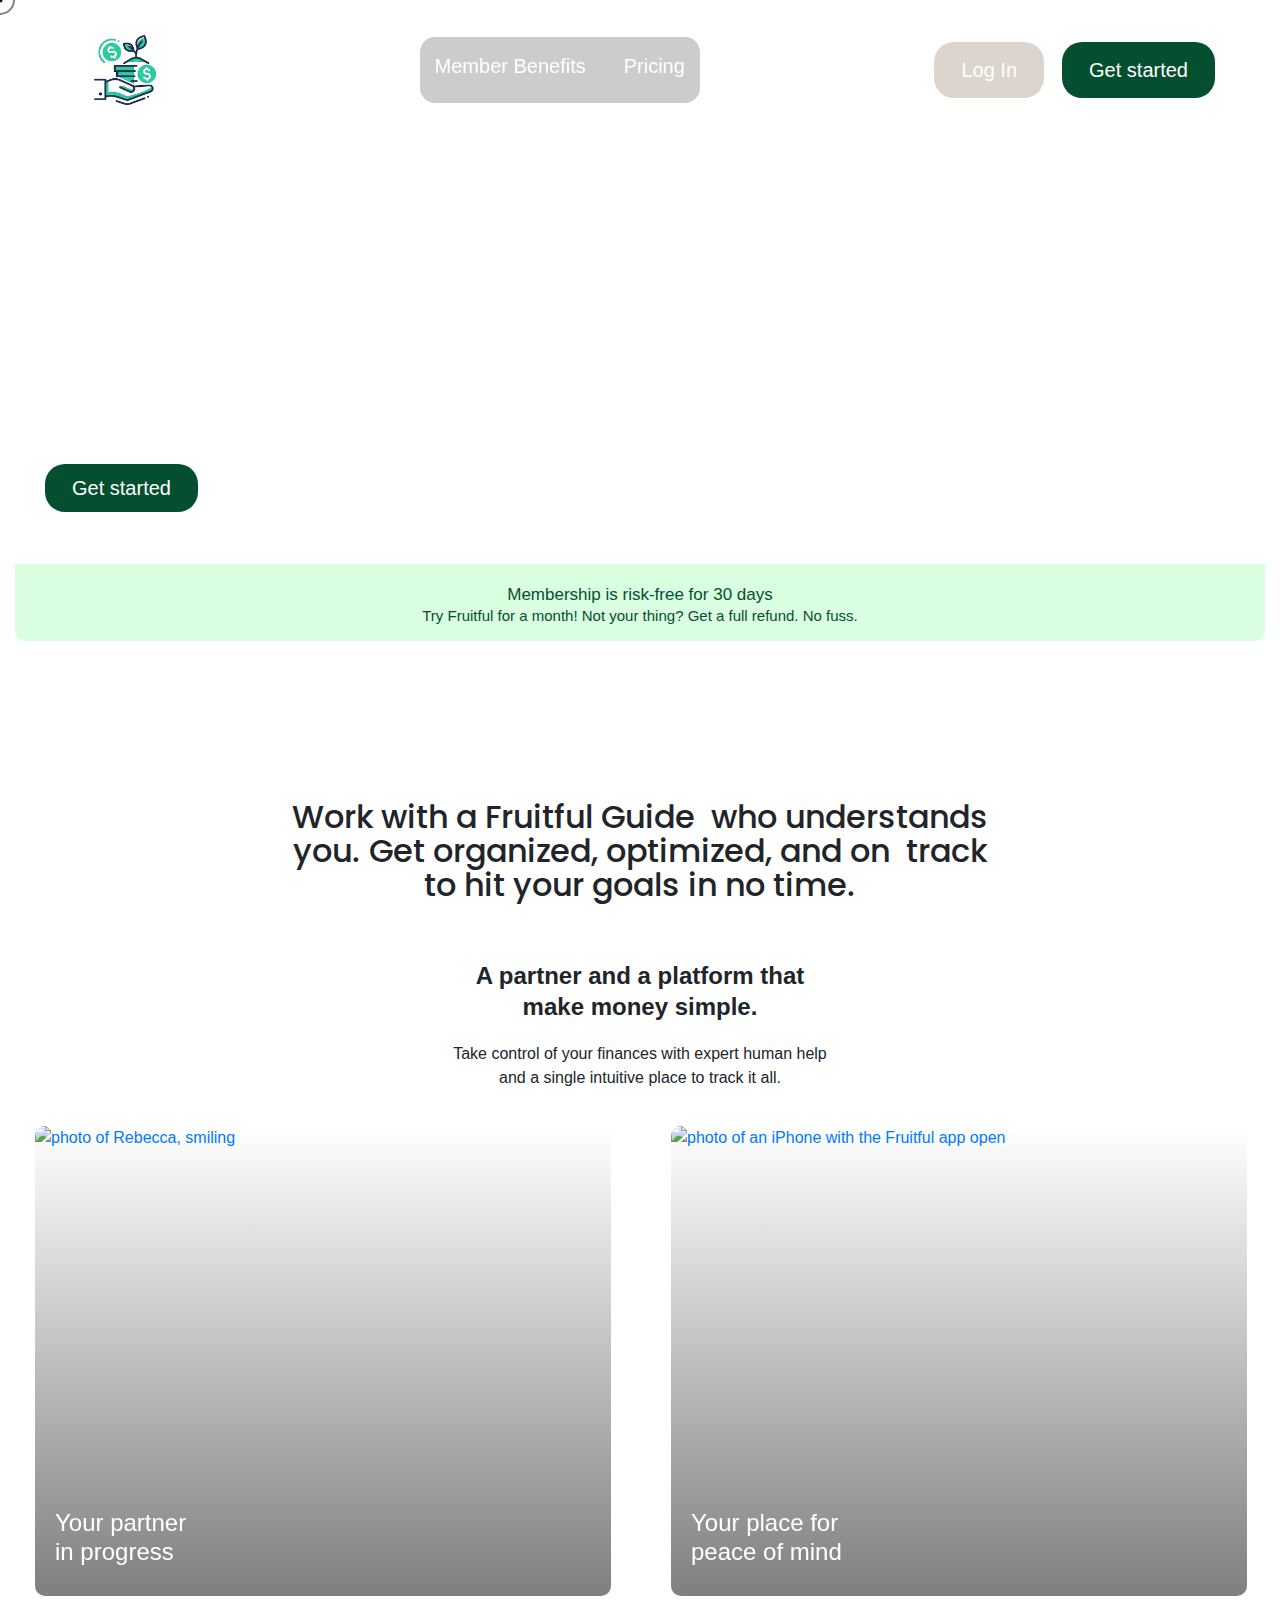
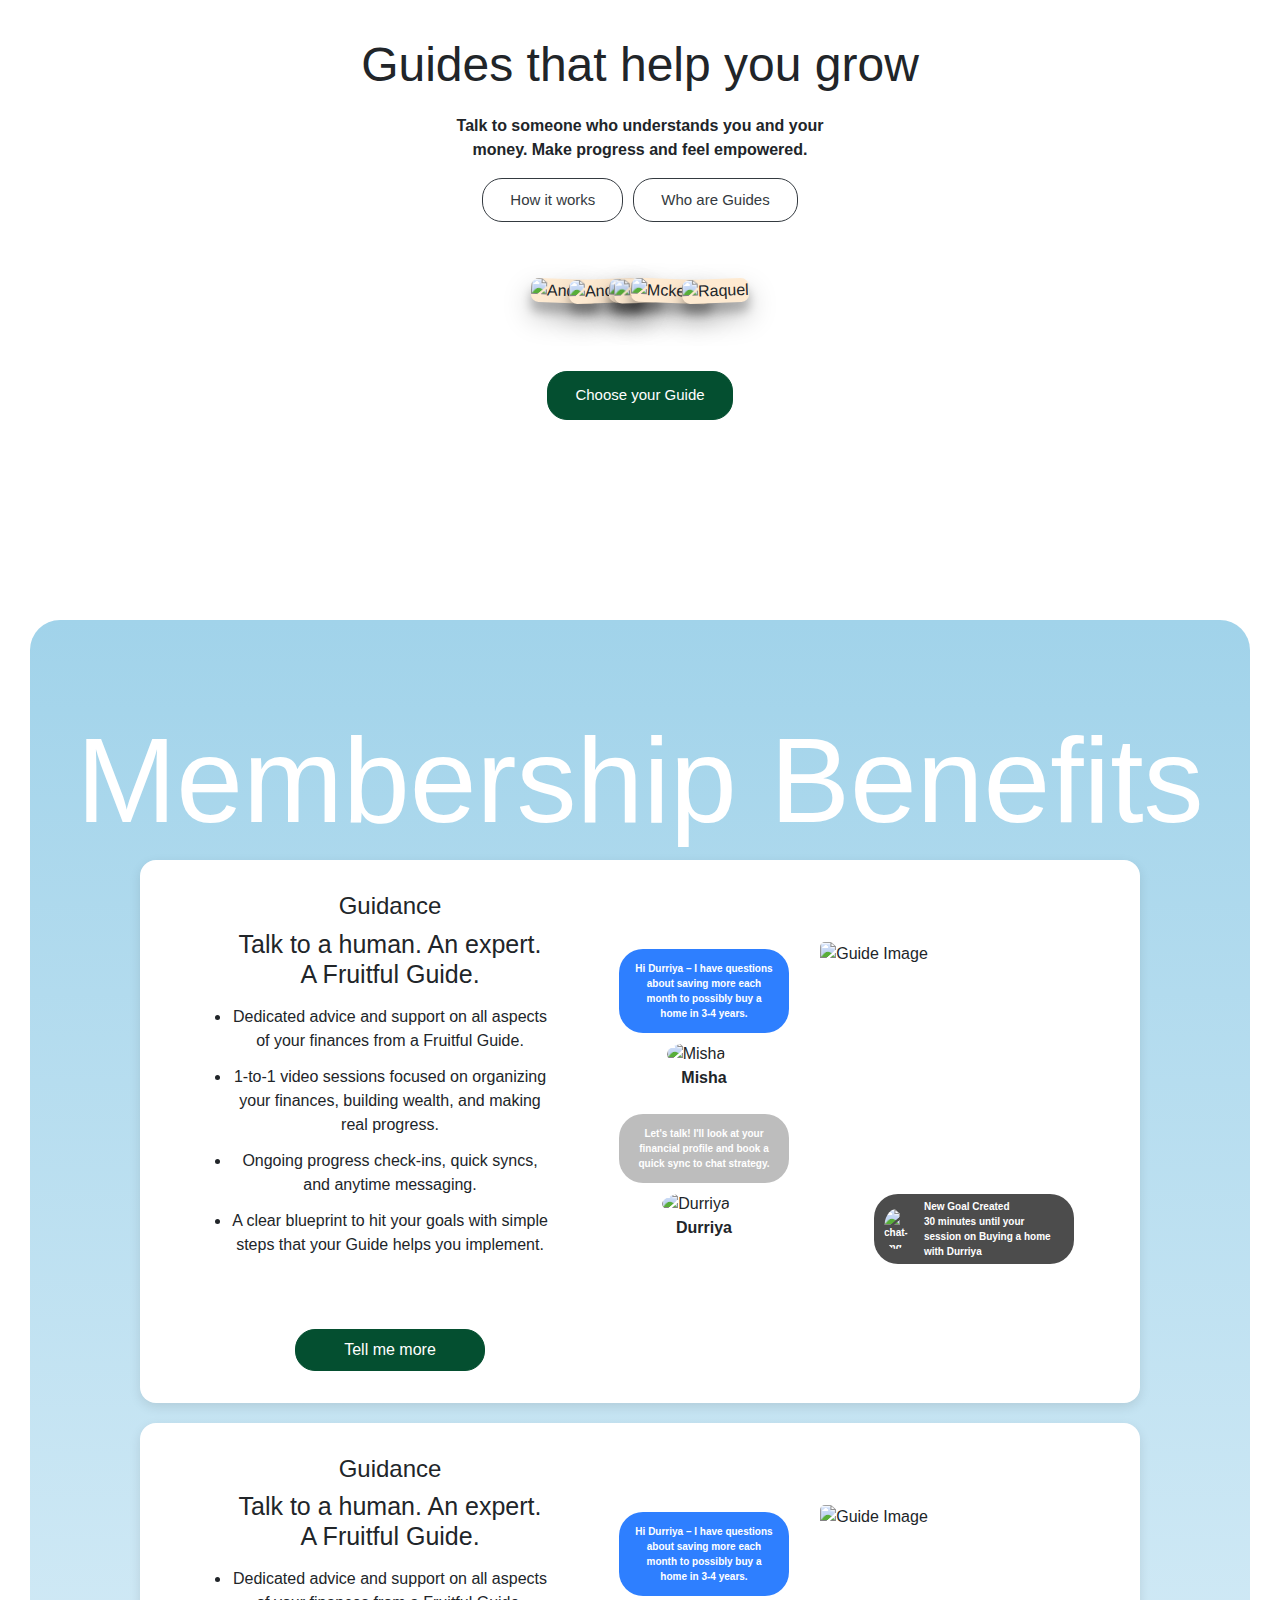
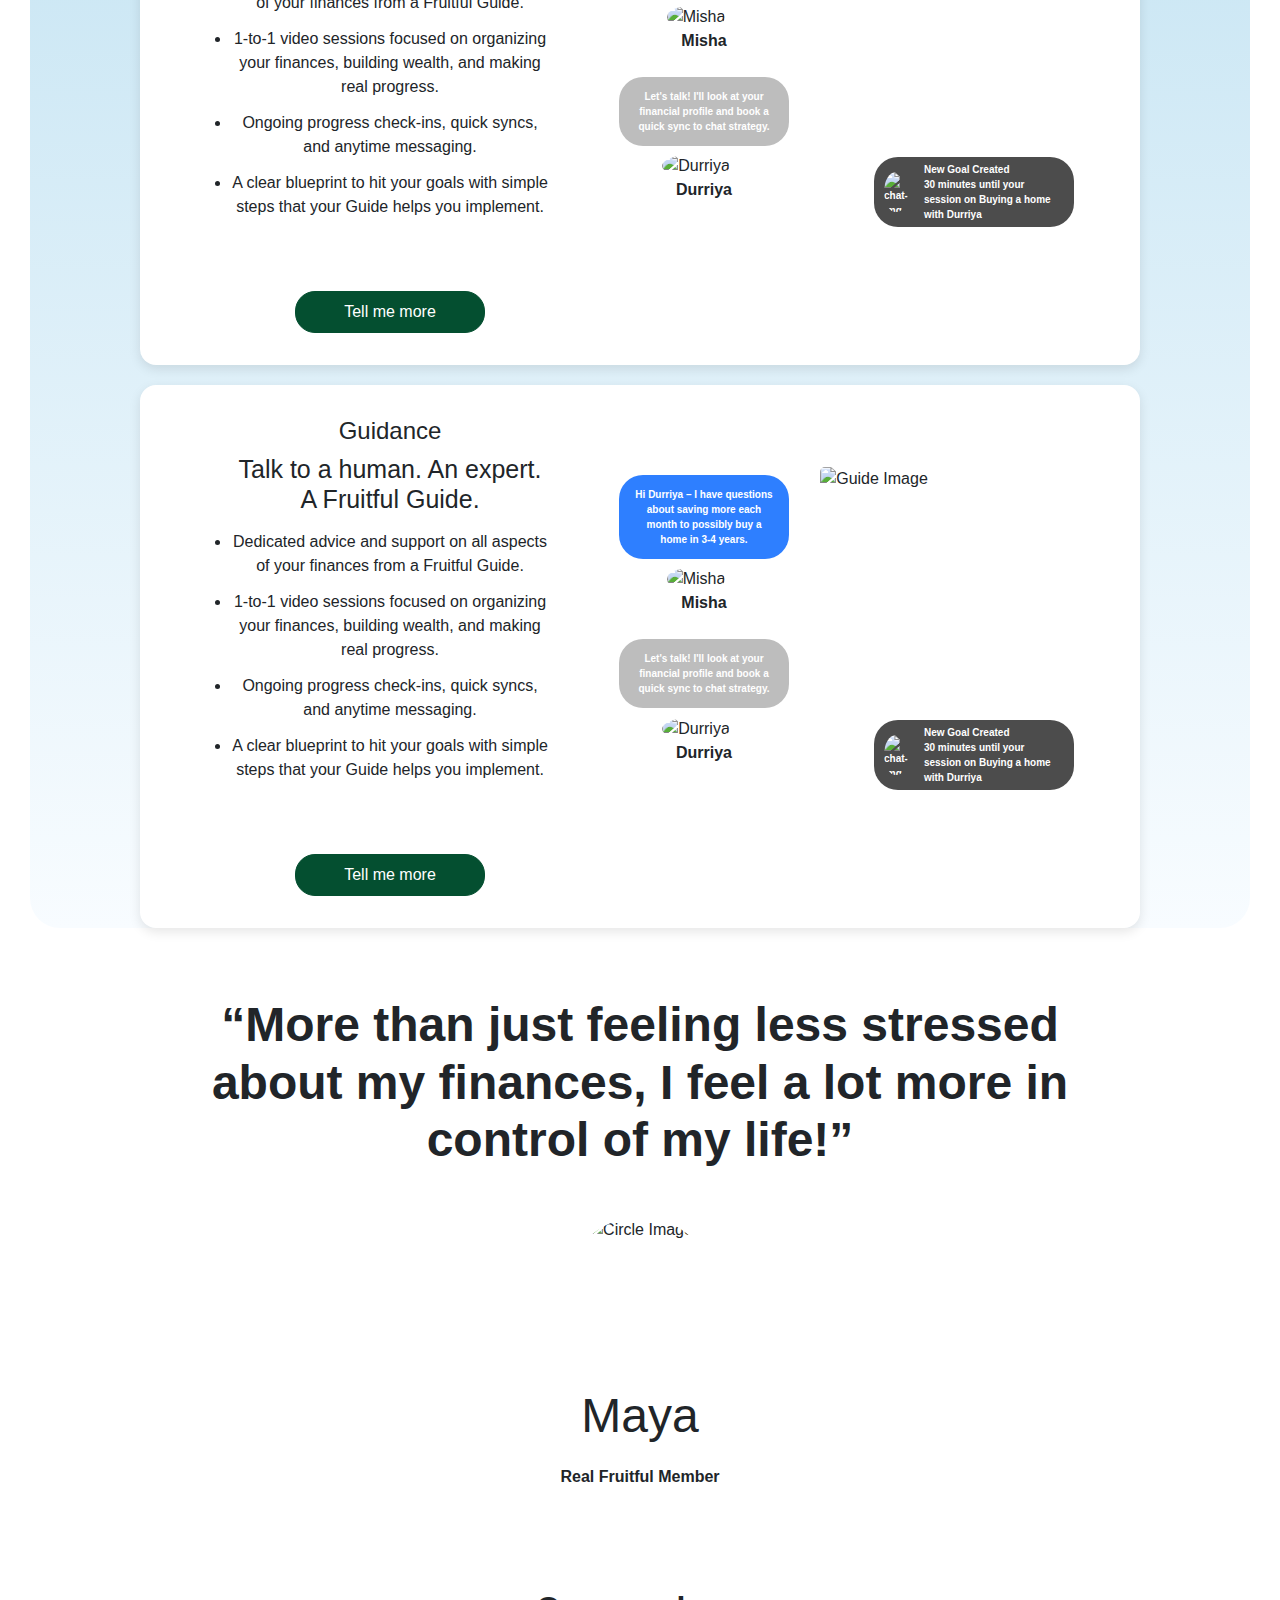
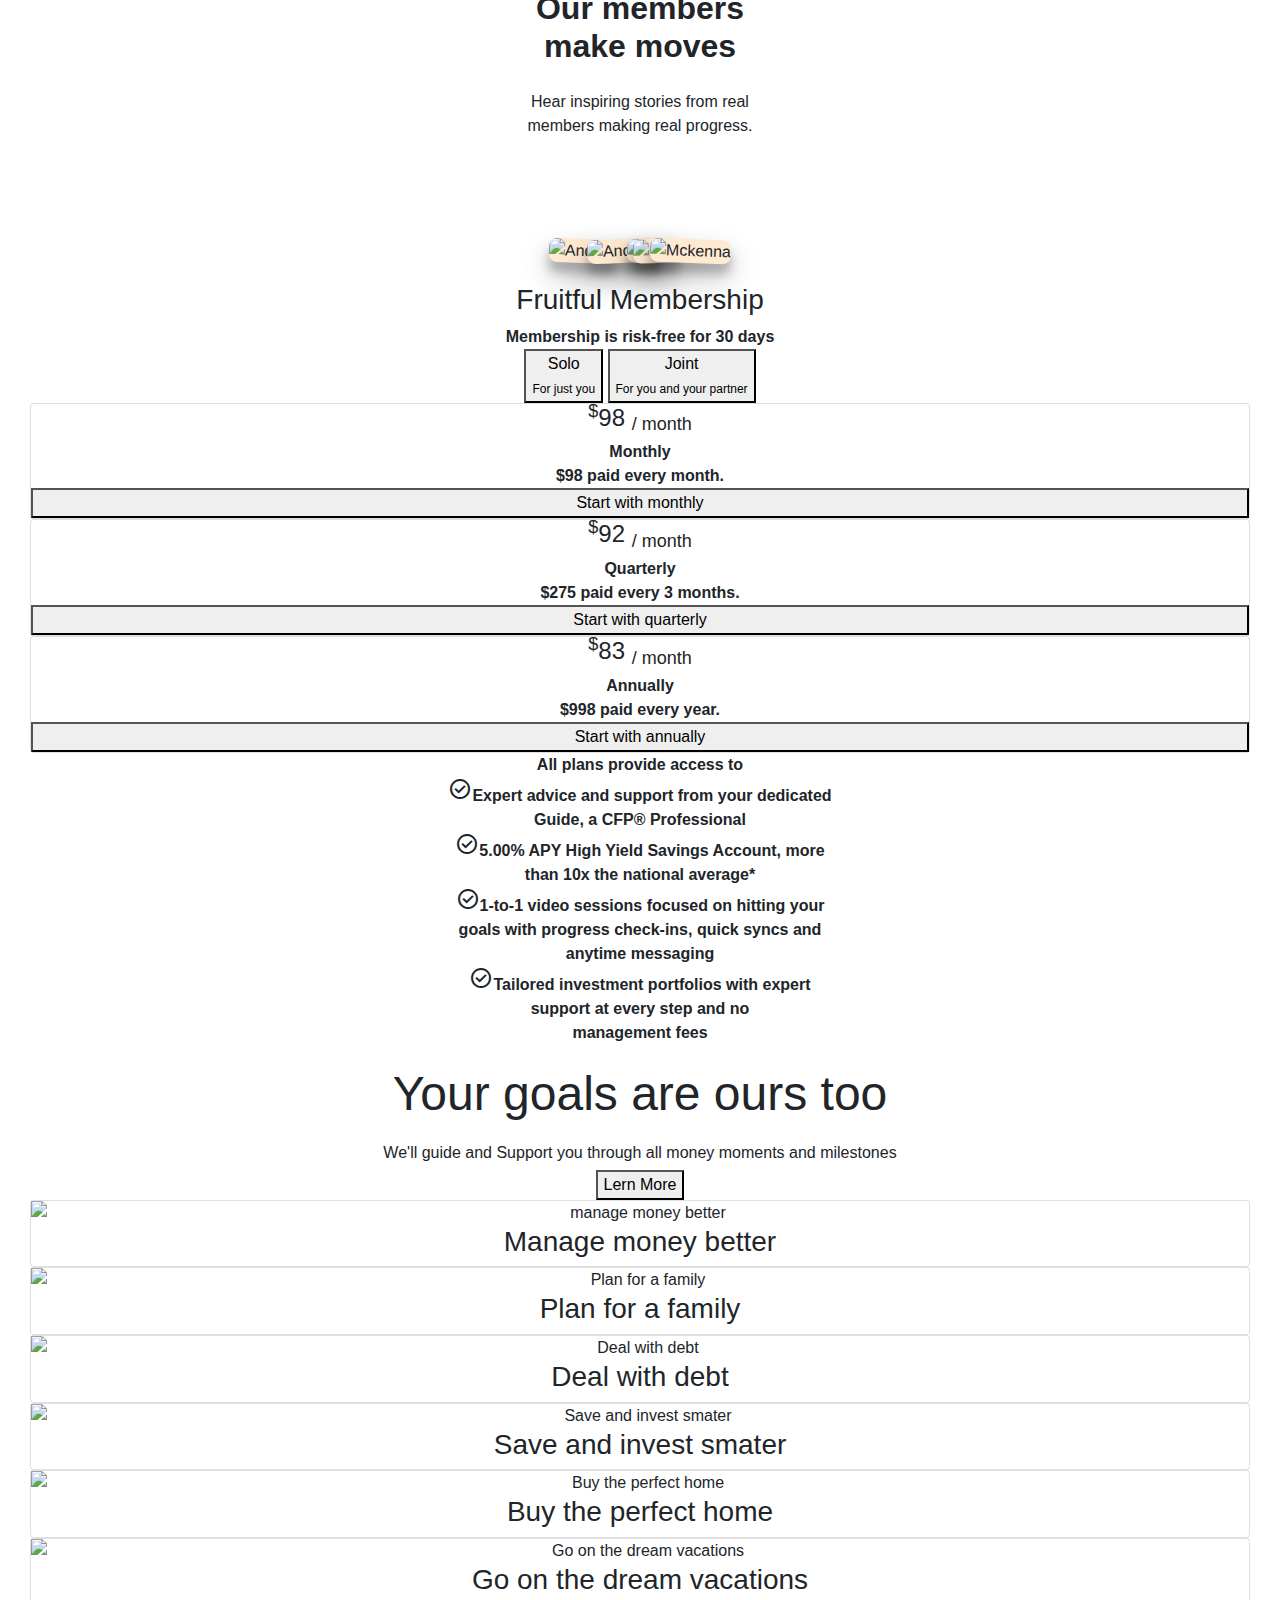
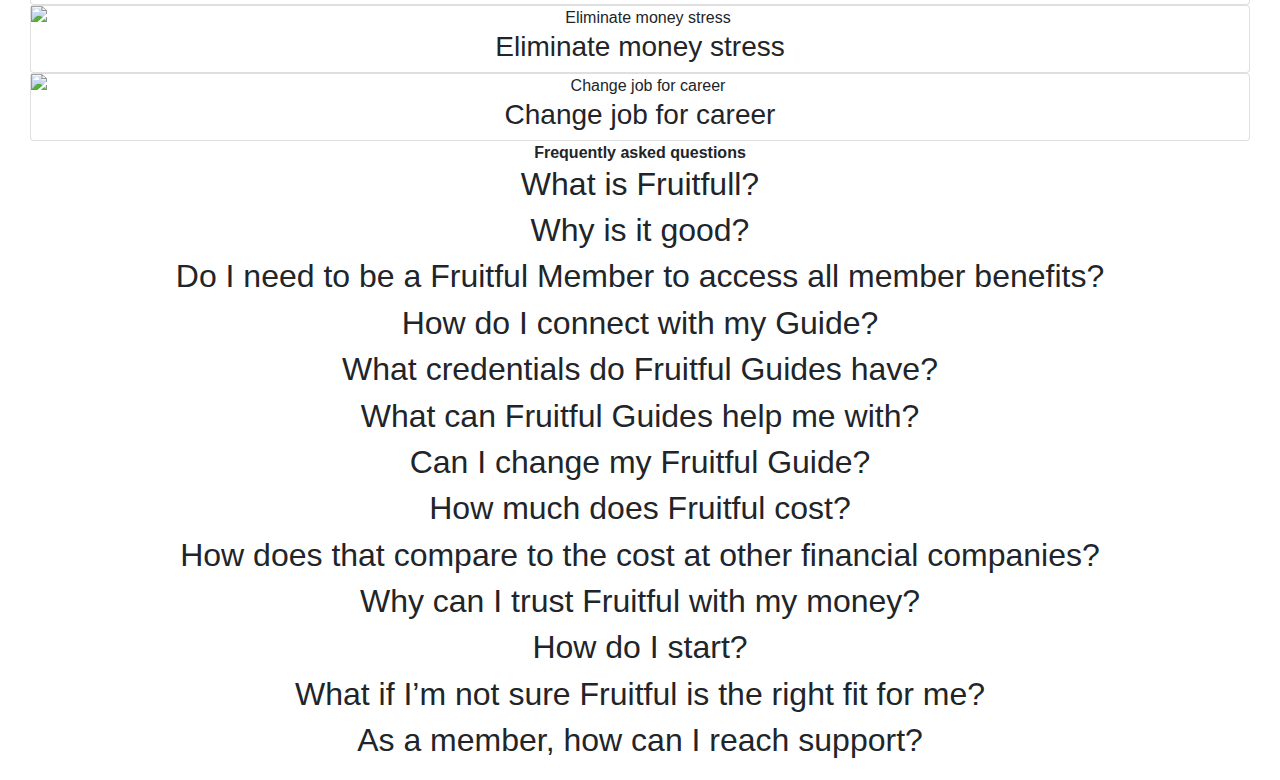
==== commit 3e16f49f: "adding a cursor poiner style" ====
--- a/index.html
+++ b/index.html
@@ -6,12 +6,12 @@
     <meta name="viewport" content="width=device-width, initial-scale=1.0">
     <title>FinanceFlow</title>
     <link rel="stylesheet" href="style.css">
-    <link rel="stylesheet"
-        href="https://fonts.googleapis.com/css2?family=Material+Symbols+Outlined:opsz,wght,FILL,GRAD@24,400,0,0" />
+    <link rel="stylesheet" href="https://fonts.googleapis.com/css2?family=Material+Symbols+Outlined:opsz,wght,FILL,GRAD@24,400,0,0" />
     <link href="https://maxcdn.bootstrapcdn.com/bootstrap/4.5.2/css/bootstrap.min.css" rel="stylesheet">
     <link rel="stylesheet" href="./index.css">
     <style>
-        /* ---------------------------Sushant's Code--------------------------------------    */
+        
+     /* ---------------------------Sushant's Code--------------------------------------    */
         .guide-section {
             position: relative;
 
@@ -48,9 +48,9 @@
             align-items: center;
             margin-bottom: 20px;
             position: relative;
-
-
-        }
+            
+            
+        }   
 
         .guide-card {
             position: relative;
@@ -142,7 +142,7 @@
             line-height: 1;
         }
 
-        #h1-mid-div {
+        #h1-mid-div{
             display: flex;
             justify-content: center;
         }
@@ -152,20 +152,20 @@
             font-weight: 600;
             font-size: 3rem;
             max-width: 900px;
-
+            
         }
 
 
 
         .parent {
             font-family: Arial, sans-serif;
-
+            
             margin: 20px 0px;
-            padding: 0px;
+            padding:0px;
             display: flex;
             justify-content: center;
             align-items: center;
-
+            
             min-height: 300px;
         }
 
@@ -355,382 +355,229 @@
             font-size: 1rem;
         }
 
-        /*surya code start*/
-        .plans-sai h3 {
-            text-align: center;
-            font-size: 35px;
-            font-family: 'PP Neue Montreal', sans-serif;
-        }
-
-        #top {
-            width: 420px;
-            height: 98px;
-            margin: auto;
-        }
-
-        #top p {
-            text-align: center;
-            font-size: 14px;
-            margin: 5px 0px 18px;
-            font-family: 'PP Neue Montreal', sans-serif;
-        }
-
-        #buttons-sai {
-            display: flex;
-            justify-content: center;
-            gap: 14px;
-        }
-
-        #buttons-sai button {
-            width: 200px;
-            padding: 8px 24px 10px 24px;
-            border-radius: 20px;
-            height: 57px;
-            border: 1px solid black;
-            background-color: white;
-            font-size: 16px;
-            font-family: 'PP Neue Montreal', sans-serif;
-        }
-
-        #buttons-sai button:hover {
-            background-color: black;
-            color: white;
-            cursor: pointer;
-        }
-
-        .tooltip-sai {
-            position: relative;
-            display: inline-block;
-            cursor: pointer;
-            margin-left: 5px;
-        }
-
-        .tooltip-sai .tooltiptext {
-            visibility: hidden;
-            width: 380px;
-            background-color: white;
-            color: black;
-            text-align: left;
-            border-radius: 10px;
-            padding: 16px;
-            position: absolute;
-            z-index: 1;
-            left: 100%;
-            top: 50%;
-            transform: translateY(-20%);
-            opacity: 0;
-            transition: opacity 0.3s;
-            box-shadow: rgba(0, 0, 0, 0.35) 0px 5px 15px;
-        }
-
-        .tooltip-sai:hover .tooltiptext {
-            visibility: visible;
-            opacity: 1;
-        }
-
-        .cards-sai {
-            display: flex;
-            justify-content: center;
-            align-items: center;
-            margin-bottom: 20px;
-            position: relative;
-            margin: 72px 0px;
-        }
-
-        .card-sai {
-            position: relative;
-            margin: 0 15px;
-            transition: transform 0.3s;
-            z-index: 1;
-        }
-
-        .card-sai {
-            display: flex;
-            justify-content: center;
-            align-items: center;
-            flex-direction: column;
-            object-fit: cover;
-            border-radius: 8px;
-            box-shadow: rgba(0, 0, 0, 0.25) 0px 14px 28px, rgba(0, 0, 0, 0.22) 0px 10px 10px;
-            height: 330px;
-            width: 375px;
-            border-radius: 25px;
-            text-align: center;
-            font-family: 'PP Neue Montreal', sans-serif;
-        }
-
-        .card-sai:nth-child(1) {
-            margin-top: 20px;
-            transform: rotate(-2deg);
-        }
-
-        .card-sai:nth-child(2) {
-            transform: rotate(0deg);
-        }
-
-        .card-sai:nth-child(3) {
-            margin-top: 20px;
-            transform: rotate(2deg);
-        }
-
-        .card-sai:nth-child(2):hover {
-            transform: scale(1.1);
-            z-index: 2;
-            background-color: #feead1;
-        }
-
-        .card-sai:hover {
-            transform: scale(1.1);
-            z-index: 2;
-            background-color: #feead1;
-        }
-
-        .card-sai button {
-            width: 320px;
-            padding: 8px;
-            border: 1px solid #054f2e;
-            border-radius: 20px;
-            color: #054f2e;
-            font-weight: 600;
-            cursor: pointer;
-            margin-top: 50px;
-            background-color: white;
-        }
-
-        .card-sai button:hover {
-            background-color: #054f2e;
-            color: white;
-        }
-
-        .lower-sai {
-            width: 684px;
-            height: 200px;
-            margin: auto;
-            font-family: 'PP Neue Montreal', sans-serif;
-            margin-bottom: 100px;
-        }
-
-        #head-low {
-            text-align: center;
-            font-size: 22px;
-            margin-bottom: 25px;
-        }
-
-        #features-sai {
-            display: grid;
-            grid-template-columns: 1fr 1fr;
-            gap: 25px;
-        }
-
-        #features-sai p {
-            display: flex;
-            align-items: center;
-            font-size: 16px;
-        }
-
-        #price {
-            font-size: 80px;
-            color: #054f2e;
-            font-family: 'PP Neue Montreal', sans-serif;
-        }
-
-        .card-sai>p {
-            font-size: 22px;
-            color: #054f2e;
-            font-weight: bolder;
-            font-family: 'PP Neue Montreal', sans-serif;
-        }
-
-        #offer-sai {
-            font-size: 12px;
-            color: #054f2e;
-            font-weight: 500;
-            font-family: 'PP Neue Montreal', sans-serif;
-            margin: 0px;
-        }
-
-        .price-container-sai {
-            display: flex;
-            justify-content: center;
-            align-items: center;
-            margin: 0px;
-        }
-
-        #symbol-sai sup {
-            position: absolute;
-            top: 5px;
-            left: 45px;
-            font-size: 26px;
-            color: #054f2e;
-        }
-
-        #period-sai {
-            font-size: 12px;
-            color: #054f2e;
-            font-weight: 500;
-            margin-top: 50px;
-        }
-
-        .material-symbols-outlined#c1 {
-            color: rgb(23, 154, 102);
-            margin: 0px 5px 25px;
-            font-size: 20px;
-        }
-
-        .material-symbols-outlined#c2 {
-            color: rgb(23, 154, 102);
-            margin: 0px 5px 25px;
-            font-size: 20px;
-        }
-
-        .material-symbols-outlined#c3 {
-            color: rgb(23, 154, 102);
-            margin: 0px 5px 48px;
-            font-size: 20px;
-        }
-
-        .material-symbols-outlined#c4 {
-            color: rgb(23, 154, 102);
-            margin: 0px 5px 48px;
-            font-size: 20px;
-        }
-
-        #para-sai {
-            font-size: 18px;
-            margin: auto;
-            color: rgb(91, 97, 107);
-        }
-
-        .material-symbols-outlined#info {
-            font-size: 16px;
-            margin-left: -5px;
-        }
-
-        #month {
-            margin: 0px;
-        }
-
-        /*surya code end*/
-
-        /* ---------------------------Sushant's Code End--------------------------------------    */
+ /* ---------------------------Sushant's Code End--------------------------------------    */
+        
     </style>
 </head>
 
-<body>
-    <div class="container-fluid guide-section ">
+<body> 
+    <div class="cursor-outline" data-cursor-dot></div>
+    <div class="cursor-dot" data-cursor-outline></div>
+    <!-- <div class="container-fluid guide-section "> -->
+    <div class="container-fluid" style="max-width: 1720px;">
         <header id="hero">
             <div id="video-background">
-                <video autoplay muted loop>
-                    <source
-                        src="https://d1pwidzl9kib4u.cloudfront.net/marketing/20240423/20240423_Fruitful_Web_Hero_Desktop.mp4"
-                        type="video/mp4">
-                    Your browser does not support the video tag.
-                </video>
+              <video autoplay muted loop>
+                <source
+                  src="https://d1pwidzl9kib4u.cloudfront.net/marketing/20240423/20240423_Fruitful_Web_Hero_Desktop.mp4"
+                  type="video/mp4"
+                />
+                Your browser does not support the video tag.
+              </video>
             </div>
             <nav id="navbar">
-                <div id="logo">fruitful</div>
-                <div id="nav-links">
-                    <div class="dropdown">
-                        <input type="checkbox" id="toggle-dropdown" class="toggle-dropdown">
-                        <label for="toggle-dropdown" class="dropbtn">Member Benefits <span class="arrow">&#9662;</span>
-                            <span class="price">Pricing</span></label>
-                        <div class="dropdown-content">
-                            <div class="benefit-box">
-                                <div class="benefit-item">
-                                    <h3>Guidance </h3>
-                                    <p>Expert 1:1 advice and support</p>
-                                </div>
-                                <div class="benefit-item">
-                                    <h3>Save</h3>
-                                    <p>Earn 5.00% APY on your savings</p>
-                                </div>
-                                <div class="benefit-item">
-                                    <h3>Invest</h3>
-                                    <p>Smarter investing, set up for you</p>
-                                </div>
-                            </div>
-                        </div>
+              <div id="logo"><img src="./assets/images-removebg-preview.png" alt="logo"></div>
+              <div id="nav-links">
+                <div class="dropdown">
+                  <input
+                    type="checkbox"
+                    id="toggle-dropdown"
+                    class="toggle-dropdown"
+                  />
+                  <label for="toggle-dropdown" class="dropbtn"
+                    >Member Benefits
+                    <span class="ar"
+                      ><i class="fa-solid fa-angle-down"></i
+                    ></span>
+                    <span class="price">Pricing</span></label
+                  >
+                  <div class="dropdown-content">
+                    <div class="benefit-box">
+                      <div class="benefit-item">
+                        <h3>Guidance</h3>
+                        <p>Expert 1:1 advice and support</p>
+                      </div>
+                      <div class="benefit-item">
+                        <h3>Save</h3>
+                        <p>Earn 5.00% APY on your savings</p>
+                      </div>
+                      <div class="benefit-item">
+                        <h3>Invest</h3>
+                        <p>Smarter investing, set up for you</p>
+                      </div>
                     </div>
-                    <!-- <div id="pricing">Pricing</div> -->
-                </div>
-                <div id="auth-buttons">
-                    <!-- <div id="login">Log In</div> -->
-                    <button class="bt bt-success-grey">Log In</button>
-                    <button class="bt bt-success" id="get-started">Get started</button>
-
-                    <!-- <button class="btn btn-success mt-5" style="font-size: 15px; padding: 12px 27px;">Get Start</button> -->
-                </div>
+                  </div>
+                </div>
+                <!-- <div id="pricing">Pricing</div> -->
+              </div>
+              <div id="auth-buttons">
+                <!-- <div id="login">Log In</div> -->
+                <button class="bt bt-success-grey">Log In</button>
+                <button class="bt bt-success" id="get-started">Get started</button>
+    
+                <!-- <button class="btn btn-success mt-5" style="font-size: 15px; padding: 12px 27px;">Get Start</button> -->
+              </div>
             </nav>
-            <div class="hero-content">
+    
+            <div id="hero-content-div">
+              <div class="hero-content">
                 <h1 id="video-heading">Finances figured out for you</h1>
                 <p>Rebecca is a real FinanceFlow Guide</p>
                 <div>
-                    <button class="bt bt-success" id="get-started">Get started</button>
-                </div>
-
-            </div>
-
+                  <button class="bt bt-success" id="get-started">
+                    Get started
+                  </button>
+                </div>
+              </div>
+            </div>
+    
             <div id="hero-bottom">
-                <h5>Membership is risk-free for 30 days</h5>
-                <p>Try Fruitful for a month! Not your thing? Get a full refund. No fuss.</p>
-            </div>
-
-        </header>
-        <main>
+              <h5>Membership is risk-free for 30 days</h5>
+              <p>
+                Try Fruitful for a month! Not your thing? Get a full refund. No
+                fuss.
+              </p>
+            </div>
+          </header>
+
+          <!-- <div class="container-fluid guide-section "> -->
+          <main>
             <div id="heading-main">
-                <h1 id="style-h1-main">Work with a Fruitful Guide <span id="small-img-main"><img
-                            src="https://cdn.prod.website-files.com/659f15a242e58eb40c8cf14b/65cf6a945a595dae75f4cd2a_guide_headshot_colin_FEE9D1-p-500.png"
-                            alt="">
-                    </span>who understands you. Get organized, optimized,
-                    and on <span id="small-img-main">
-                        <img src="https://cdn.prod.website-files.com/659f15a242e58eb40c8cf14b/65b2236e38cc1d710693c797_Spending.png"
-                            alt=""></span> track to hit your goals in no time.</h1>
-            </div>
-        </main>
-
-        <h1>Guides that help you grow</h1>
-        <p>Talk to someone who understands you and your money. Make progress and feel empowered.</p>
+              <h1 id="style-h1-main">
+                Work with a Fruitful Guide
+                <span id="small-img-main"
+                  ><img
+                    src="https://cdn.prod.website-files.com/659f15a242e58eb40c8cf14b/65cf6a945a595dae75f4cd2a_guide_headshot_colin_FEE9D1-p-500.png"
+                    alt=""
+                  /> </span
+                >who understands you. Get organized, optimized, and on
+                <span id="small-img-main">
+                  <img
+                    src="https://cdn.prod.website-files.com/659f15a242e58eb40c8cf14b/65b2236e38cc1d710693c797_Spending.png"
+                    alt=""
+                /></span>
+                track to hit your goals in no time.
+              </h1>
+            </div>
+          </main>
+          <section>
+            <!-- <div id="text-section">
+              <h3>A partner and a platform that make money simple.</h3>
+              
+              <p>Take control of your finances with expert human
+              help and a single intuitive place to track it all.</p>
+            </div>
+            <div class="split-picture">
+              <img
+                src="https://cdn.prod.website-files.com/659f15a242e58eb40c8cf14b/65ce3a4b97ada5b53fdc96a9_headshot_rebecca-p-1080.webp"
+                alt=""
+                id="smile-face"
+              />
+    
+              <img
+                src="https://cdn.prod.website-files.com/659f15a242e58eb40c8cf14b/65ce3a4ba82e6ab1ccfcce2e_partner-progress-p-1080.webp"
+                alt=""
+                id="phone-img"
+              />
+            </div> -->
+            <div class="flex-v a--center gap--small">
+                <h3 class="h-med">
+                    <div class="line">A partner and a platform that</div>
+                    <div class="line">make money simple.</div>
+                </h3>
+                <div class="p-wrap">
+                    <p class="p-med">Take control of your finances with expert human help and a single intuitive place to track it all.</p>
+                </div>
+            </div>
+            
+          </section> 
+          <div class="hover-card__wrap">
+            <a data-video-hover="" data-cursor="Choose your Guide" href="https://my.fruitful.com/sign-up/" target="_blank" class="hover-card is--left w-inline-block">
+          <div class="hover-card-inner">
+            <div class="hover-card-bg">
+                <img src="https://cdn.prod.website-files.com/659f15a242e58eb40c8cf14b/65ce3a4b97ada5b53fdc96a9_headshot_rebecca.webp" loading="lazy" alt="photo of Rebecca, smiling" class="cover-img">
+                <video width="100%" height="100%" loop muted playsinline class="bg-video">
+                    <source src="https://d1pwidzl9kib4u.cloudfront.net/marketing/20240305/16x9_Low_Quality_No_Caption/20240306_Fruitfuil_Guide_Compilation_16x9_lo_nocap.mp4" type="video/mp4">
+                </video>
+            </div>
+            <div class="hover-card__grad"></div>
+            <div class="hover-card__info">
+                <h4 class="hover-card__title">Your partner<br>in progress</h4>
+                <div class="hover-card__p">
+                    <p class="p-reg">Our Guides are supportive and skilled CFP® Pros. Expect personalized advice that leads to quick action.</p>
+                </div>
+            </div>
+        </div>
+    </a>
+    <a data-cursor="Get started" href="https://my.fruitful.com/sign-up/" target="_blank" class="hover-card is--right w-inline-block">
+        <div class="hover-card-inner">
+            <div class="hover-card-bg">
+                <img src="https://cdn.prod.website-files.com/659f15a242e58eb40c8cf14b/65ce3a4ba82e6ab1ccfcce2e_partner-progress.webp" loading="lazy" alt="photo of an iPhone with the Fruitful app open" class="cover-img">
+            </div>
+            <div class="hover-card__grad"></div>
+            <div class="hover-card__info">
+                <h4 class="hover-card__title">Your place for <br>peace of mind</h4>
+                <div class="hover-card__p">
+                    <p class="p-reg">Talk about, track, save, and invest your money all in one place. Know where you are and love where you're going.<br></p>
+                </div>
+            </div>
+        </div>
+    </a>
+   
+</div> 
+
+<div class="container-fluid guide-section ">
+<article style="display: flex; justify-content: center;">
+            <div style="text-align: center;">
+                <h1>Guides that help you grow</h1>
+                <p>Talk to someone who understands you and your money. Make progress and feel empowered.</p>
+            </div>
+        </article>
+        
+    
         <div class="d-flex justify-content-center mb-5 flex-wrap mt-2">
             <button class="btn btn-outline-dark my-2 " style="font-size: 15px; padding: 10px 27px;">How it
                 works</button>
             <button class="btn btn-outline-dark  my-2" style="font-size: 15px; padding: 10px 27px;">Who are
                 Guides</button>
         </div>
-
-        <div class="guide-cards">
-            <div class="guide-card">
-                <img src="https://cdn.prod.website-files.com/65b22d2d8aafb9c10048b930/66018fb1ba04c4ced64004a6_20240325_Fruitful_Guide_Headshot_Andrea-p-500.png"
-                    alt="Andrea">
-
-            </div>
-            <div class="guide-card">
-                <img src="https://cdn.prod.website-files.com/65b22d2d8aafb9c10048b930/65cf43738d5103f7a55ba9d1_guide_headshot_andrew_FEE9D1-p-500.png"
-                    alt="Andrew">
-
-            </div>
-            <div class="guide-card">
-                <img src="https://cdn.prod.website-files.com/65b22d2d8aafb9c10048b930/66018c0620ee3d30a2c417c7_20240325_Fruitful_Guide_Headshot_Bri-p-500.png"
-                    alt="Bri">
-
-            </div>
-            <div class="guide-card">
-                <img src="https://cdn.prod.website-files.com/65b22d2d8aafb9c10048b930/660196bb99f851d6a36f5df4_20240325_Fruitful_Guide_Headshot_Matt-p-500.png"
-                    alt="matt">
-
-            </div>
-            <div class="guide-card">
-                <img src="https://cdn.prod.website-files.com/65b22d2d8aafb9c10048b930/661f0f3359c8b887ad549738_20240305_FF_guide_headshot_mckenna_FEE9D1-p-500.png"
-                    alt="Mckenna">
-
-            </div>
-            <div class="guide-card">
-                <img src="https://cdn.prod.website-files.com/65b22d2d8aafb9c10048b930/65e74efba487812a0c399d5f_Raquel%20headshot-p-500.png"
-                    alt="Raquel">
-
-            </div>
-
+        
+            <div class="guide-cards">
+                <div class="guide-card">
+                    <img src="https://cdn.prod.website-files.com/65b22d2d8aafb9c10048b930/66018fb1ba04c4ced64004a6_20240325_Fruitful_Guide_Headshot_Andrea-p-500.png"
+                        alt="Andrea">
+    
+                </div>
+                <div class="guide-card">
+                    <img src="https://cdn.prod.website-files.com/65b22d2d8aafb9c10048b930/65cf43738d5103f7a55ba9d1_guide_headshot_andrew_FEE9D1-p-500.png"
+                        alt="Andrew">
+    
+                </div>
+                <div class="guide-card">
+                    <img src="https://cdn.prod.website-files.com/65b22d2d8aafb9c10048b930/66018c0620ee3d30a2c417c7_20240325_Fruitful_Guide_Headshot_Bri-p-500.png"
+                        alt="Bri">
+    
+                </div>
+                <div class="guide-card">
+                    <img src="https://cdn.prod.website-files.com/65b22d2d8aafb9c10048b930/660196bb99f851d6a36f5df4_20240325_Fruitful_Guide_Headshot_Matt-p-500.png"
+                        alt="matt">
+    
+                </div>
+                <div class="guide-card">
+                    <img src="https://cdn.prod.website-files.com/65b22d2d8aafb9c10048b930/661f0f3359c8b887ad549738_20240305_FF_guide_headshot_mckenna_FEE9D1-p-500.png"
+                        alt="Mckenna">
+    
+                </div>
+                <div class="guide-card">
+                    <img src="https://cdn.prod.website-files.com/65b22d2d8aafb9c10048b930/65e74efba487812a0c399d5f_Raquel%20headshot-p-500.png"
+                        alt="Raquel">
+    
+                </div>
+       
         </div>
-        <button class="btn btn-success mt-5" style="font-size: 15px; padding: 12px 27px;">Choose your Guide</button>
+        <div style="display: flex; justify-content: center;">
+            <button class="btn btn-success mt-5" style="font-size: 15px; padding: 12px 27px;">Choose your Guide</button>
+        </div>
 
 
         <div class="membership  ">
@@ -893,7 +740,7 @@
             <h1 id="h1-mid" class="mx-5 my-5">“More than just feeling less stressed about my finances, I feel a lot more
                 in control of my life!”</h1>
         </div>
-
+            
 
         <div class="content">
             <div class="circle-image">
@@ -932,141 +779,124 @@
             <div class="guide-card">
                 <img src="https://cdn.prod.website-files.com/65b22d2d8aafb9c10048b930/65e78502b3c4c39578e40a5b_20240305_Fruitful_Member_Card_Maya.jpg"
                     alt="Mckenna">
-            </div>
+
+            </div>
+
+
         </div>
-
-    
-        <p id="para-sai">The people in these videos are real Fruitful Members who were paid in <br> cash for their time
-            and participation in this series. We think that is fair.
-        </p>
-        <h3 id="heading">Fruitful Membership</h3>
-        <div id="top">
-            <p>Membership is risk-free for 30 days
-                <span class="tooltip-sai"><span class="material-symbols-outlined" id="info">info</span>
-                    <span class="tooltiptext">Try Fruitful for 30 days! Not your thing? Get a full refund. No fuss.</span>
-                </span>
-            </p>
-            <div id="plan-buttons">
-                <button id="solo">Solo<br> <span style="font-size: 12px; margin-top: 0px;">For just you</span></button>
-                <button id="joint">Joint<br> <span style="font-size: 12px;">For you and your partner</span></button>
-            </div>
-        </div>
-        <div class="cards-sai" id="solo-cards">
-            <div class="card-sai">
-                <h4 class="price-container"><sup>$</sup><span id="price">98</span> <sub id="period">/ month</sub> </h4>
-                <p id="p2">Monthly</p>
-                <p id="offer">$98 paid every month.</p>
-                <button>Start with monthly</button>
-            </div>
-            <div class="card-sai">
-                <h4 class="price-container"><sup>$</sup><span id="price">92</span> <sub id="period">/ month</sub> </h4>
-                <p id="p2">Quarterly</p>
-                <p id="offer">$275 paid every 3 months.</p>
-                <button>Start with quarterly</button>
-            </div>
-            <div class="card-sai">
-                <h4 class="price-container"><sup>$</sup><span id="price">83</span> <sub id="period">/ month</sub> </h4>
-                <p id="p2">Annually</p>
-                <p id="offer">$998 paid every year.</p>
-                <button>Start with annually</button>
-            </div>
-        </div>
-        <div class="cards-sai" id="joint-cards" style="display: none;">
-            <div class="card-sai">
-                <h4 class="price-container"><sup>$</sup><span id="price">148</span> <sub id="period">/ month</sub> </h4>
-                <p id="p2">Monthly</p>
-                <p id="offer">$148 paid every month.</p>
-                <button>Start with monthly</button>
-            </div>
-            <div class="card-sai">
-                <h4 class="price-container"><sup>$</sup><span id="price">138</span> <sub id="period">/ month</sub> </h4>
-                <p id="p2">Quarterly</p>
-                <p id="offer">$415 paid every 3 months.</p>
-                <button>Start with quarterly</button>
-            </div>
-            <div class="card-sai">
-                <h4 class="price-container"><sup>$</sup><span id="price">125</span> <sub id="period">/ month</sub> </h4>
-                <p id="p2">Annually</p>
-                <p id="offer">$1,498 paid every year.</p>
-                <button>Start with annually</button>
-            </div>
-        </div>
-
-        <div class="lower-sai">
-            <p id="head-low">All plans provide access to</p>
-            <div id="features-sai">
-                <p><span class="material-symbols-outlined" id="c1">check_circle</span> Expert advice and support from
-                    your dedicated Guide, a CFP® Professional</p>
-                <p><span class="material-symbols-outlined" id="c2">check_circle</span>5.00% APY High Yield Savings
-                    Account, more than 10x the national average*</p>
-                <p><span class="material-symbols-outlined" id="c3">check_circle</span>1-to-1 video sessions focused on
-                    hitting your goals with progress check-ins, quick syncs and anytime messaging</p>
-                <p><span class="material-symbols-outlined" id="c4">check_circle</span>Tailored investment portfolios
-                    with expert support at every step and no <br> management fees</p>
-            </div>
-        </div>
-        <script>
-            document.getElementById('solo').addEventListener('click', function () {
-                document.getElementById('solo-cards').style.display = 'flex';
-                document.getElementById('joint-cards').style.display = 'none';
-            });
-            document.getElementById('joint').addEventListener('click', function () {
-                document.getElementById('solo-cards').style.display = 'none';
-                document.getElementById('joint-cards').style.display = 'flex';
-            });
-        </script>
+        <div class="plans">
+            <h3>Fruitful Membership</h3> 
+            <div id="top">
+             <p>Membership is risk-free for 30 days
+                 <span class="tooltip"><span class="material-symbols-outlined">info</span>
+                     <span class="tooltiptext">Try Fruitful for 30 days! Not your thing? Get a full refund. No fuss.</span>
+                 </span>
+             </p>
+             <div id="buttons">
+                 <button id="solo">Solo<br> <span style="font-size: 12px;">For just you</span></button>
+                 <button id="joint">Joint<br> <span style="font-size: 12px;">For you and your partner</span></button>
+            </div>
+         </div>
+         <div class="cards" id="solo-cards">
+             <div class="card">
+                 <h4 class="price-container"><sup>$</sup><span id="price">98</span> <sub id="period">/ month</sub> </h4>
+                 <p>Monthly</p>
+                 <p id="offer">$98 paid every month.</p>
+                 <button>Start with monthly</button>
+             </div>
+             <div class="card">
+                 <h4 class="price-container"><sup>$</sup><span id="price">92</span> <sub id="period">/ month</sub> </h4>
+                 <p>Quarterly</p>
+                 <p id="offer">$275 paid every 3 months.</p>
+                 <button>Start with quarterly</button>
+             </div>
+             <div class="card">
+                 <h4 class="price-container"><sup>$</sup><span id="price">83</span> <sub id="period">/ month</sub> </h4>
+                 <p>Annually</p>
+                 <p id="offer">$998 paid every year.</p>
+                 <button>Start with annually</button>
+             </div>
+         </div>
+         <div class="cards" id="joint-cards" style="display: none;">
+             <div class="card">
+                 <h4 class="price-container"><sup>$</sup><span id="price">148</span> <sub id="period">/ month</sub> </h4>
+                 <p>Monthly</p>
+                 <p id="offer">$148 paid every month.</p>
+                 <button>Start with monthly</button>
+             </div>
+             <div class="card">
+                 <h4 class="price-container"><sup>$</sup><span id="price">138</span> <sub id="period">/ month</sub> </h4>
+                 <p>Quarterly</p>
+                 <p id="offer">$415 paid every 3 months.</p>
+                 <button>Start with quarterly</button>
+             </div>
+             <div class="card">
+                 <h4 class="price-container"><sup>$</sup><span id="price">125</span> <sub id="period">/ month</sub> </h4>
+                 <p>Annually</p>
+                 <p id="offer">$1,498 paid every year.</p>
+                 <button>Start with annually</button>
+             </div>
+         </div>
+         
+         <div class="lower">
+             <p id="head">All plans provide access to</p>
+             <div id="features">
+                 <p><span class="material-symbols-outlined">check_circle</span>Expert advice and support from your dedicated Guide, a CFP® Professional</p>
+                 <p><span class="material-symbols-outlined">check_circle</span>5.00% APY High Yield Savings Account, more than 10x the national average*</p>
+                 <p><span class="material-symbols-outlined">check_circle</span>1-to-1 video sessions focused on hitting your goals with progress check-ins, quick syncs and anytime messaging</p>
+                 <p><span class="material-symbols-outlined">check_circle</span>Tailored investment portfolios with expert support at every step and no <br> management fees</p>
+             </div>
+         </div>
+         <script>
+             document.getElementById('solo').addEventListener('click', function() {
+                 document.getElementById('solo-cards').style.display = 'flex';
+                 document.getElementById('joint-cards').style.display = 'none';
+             });
+             document.getElementById('joint').addEventListener('click', function() {
+                 document.getElementById('solo-cards').style.display = 'none';
+                 document.getElementById('joint-cards').style.display = 'flex';
+             });
+         </script>
 
         <footer class="footer flex">
             <div class="footer_container flex ">
                 <h1 class="footer_title">Your goals are ours too</h1>
                 <h6>We'll guide and Support you through all money moments and milestones</h6>
-                <button class="footer_btn">Lern More </button>
-
+                <button class="footer_btn">Lern More </button>          
+                
             </div>
             <div class="card flex">
-                <img src="https://cdn.prod.website-files.com/659f15a242e58eb40c8cf14b/65d8bd69dfc61feb1f03df05_Money%20Managment.png"
-                    alt="manage money better">
+                <img src="https://cdn.prod.website-files.com/659f15a242e58eb40c8cf14b/65d8bd69dfc61feb1f03df05_Money%20Managment.png" alt="manage money better">
                 <h3>Manage money better</h3>
             </div>
             <div class="card flex">
-                <img src="https://cdn.prod.website-files.com/659f15a242e58eb40c8cf14b/65d8bd69ee9c39c64348745b_Guide.png"
-                    alt="Plan for a family">
+                <img src="https://cdn.prod.website-files.com/659f15a242e58eb40c8cf14b/65d8bd69ee9c39c64348745b_Guide.png" alt="Plan for a family">
                 <h3>Plan for a family</h3>
+            </div><div class="card flex">
+                <img src="https://cdn.prod.website-files.com/659f15a242e58eb40c8cf14b/65d8bd687409025e636f43e2_Debt%20Borrow.png" alt="Deal with debt">
+                <h3>Deal with debt</h3>
+            </div><div class="card flex">
+                <img src="https://cdn.prod.website-files.com/659f15a242e58eb40c8cf14b/65d8bd6904aa0cf12c948275_Investing.png" alt="Save and invest smater">
+                <h3>Save and invest smater</h3>
+            </div><div class="card flex">
+                <img src="https://cdn.prod.website-files.com/659f15a242e58eb40c8cf14b/65d8bd687a38cbab5c394e6f_Check%20in.png" alt="Buy the perfect home">
+                <h3>Buy the perfect home</h3>
+            </div><div class="card flex">
+                <img src="https://cdn.prod.website-files.com/659f15a242e58eb40c8cf14b/65d8bd687d50f32e746c1ed1_Discovery.png" alt="Go on the dream vacations">
+                <h3>Go on the dream vacations</h3>
             </div>
             <div class="card flex">
-                <img src="https://cdn.prod.website-files.com/659f15a242e58eb40c8cf14b/65d8bd687409025e636f43e2_Debt%20Borrow.png"
-                    alt="Deal with debt">
-                <h3>Deal with debt</h3>
+                <img src="https://cdn.prod.website-files.com/659f15a242e58eb40c8cf14b/65d8bd6c52374cbfb0255664_Welcome.png" alt="Eliminate money stress">
+                <h3>Eliminate money stress</h3>
             </div>
             <div class="card flex">
-                <img src="https://cdn.prod.website-files.com/659f15a242e58eb40c8cf14b/65d8bd6904aa0cf12c948275_Investing.png"
-                    alt="Save and invest smater">
-                <h3>Save and invest smater</h3>
-            </div>
-            <div class="card flex">
-                <img src="https://cdn.prod.website-files.com/659f15a242e58eb40c8cf14b/65d8bd687a38cbab5c394e6f_Check%20in.png"
-                    alt="Buy the perfect home">
-                <h3>Buy the perfect home</h3>
-            </div>
-            <div class="card flex">
-                <img src="https://cdn.prod.website-files.com/659f15a242e58eb40c8cf14b/65d8bd687d50f32e746c1ed1_Discovery.png"
-                    alt="Go on the dream vacations">
-                <h3>Go on the dream vacations</h3>
-            </div>
-            <div class="card flex">
-                <img src="https://cdn.prod.website-files.com/659f15a242e58eb40c8cf14b/65d8bd6c52374cbfb0255664_Welcome.png"
-                    alt="Eliminate money stress">
-                <h3>Eliminate money stress</h3>
-            </div>
-            <div class="card flex">
-                <img src="https://cdn.prod.website-files.com/659f15a242e58eb40c8cf14b/65d8be000bcb6657bfefe727_02.png"
-                    alt="Change job for career">
+                <img src="https://cdn.prod.website-files.com/659f15a242e58eb40c8cf14b/65d8be000bcb6657bfefe727_02.png" alt="Change job for career">
                 <h3>Change job for career</h3>
-
-            </div>
-
+                
+            </div>
+        
         </footer>
-
+        
         <div class="asked_que flex">
             <p>Frequently asked questions</p>
             <div class="que_sec flex">
@@ -1118,34 +948,55 @@
                 </h2>
                 <i class="fa-solid fa-angle-down arrow"></i>
             </div>
-
+        
             <div class="que_sec flex">
                 <h2>As a member, how can I reach support?</h2>
                 <i class="fa-solid fa-angle-down arrow"></i>
             </div>
 
-        </div>
-
-
-
-
-
-
-        <!-- ----------------------------------footer(abhishek)------------------------------------ -->
-
-
-
-
-
-
-    </div>
-
-
-    <script src="https://code.jquery.com/jquery-3.5.1.slim.min.js"></script>
-    <script src="https://cdn.jsdelivr.net/npm/@popperjs/core@2.5.4/dist/umd/popper.min.js"></script>
-    <script src="https://maxcdn.bootstrapcdn.com/bootstrap/4.5.2/js/bootstrap.min.js"></script>
-
-
+</div>
+    
+        
+
+
+
+
+<!-- ----------------------------------footer(abhishek)------------------------------------ -->
+
+
+
+ 
+
+
+</div>
+
+
+<script src="https://code.jquery.com/jquery-3.5.1.slim.min.js"></script>
+<script src="https://cdn.jsdelivr.net/npm/@popperjs/core@2.5.4/dist/umd/popper.min.js"></script>
+<script src="https://maxcdn.bootstrapcdn.com/bootstrap/4.5.2/js/bootstrap.min.js"></script>
+<script
+      src="https://kit.fontawesome.com/9222c058aa.js"
+      crossorigin="anonymous"
+    >
+  
+</script>
+ <script>
+     const cursorDot = document.querySelector("[data-cursor-dot]");
+   const cursorOutline = document.querySelector("[data-cursor-outline]");
+   window.addEventListener("mousemove",function (e){
+    const posX = e.clientX;
+    const posY = e.clientY;
+
+   cursorDot.style.left = `${posX}px`;
+   cursorDot.style.top = `${posY}px`;   
+   cursorOutline.animate({
+    left:`${posX}px`,
+    top:`${posY}px`
+
+   },{duration:500,fill:"forwards"});
+
+   });
+ </script>
 </body>
 
 </html>--- a/style.css
+++ b/style.css
@@ -6,6 +6,7 @@
   margin: 0;
   padding: 0;
   box-sizing: border-box;
+  cursor: none;
 }
 div.container {
   max-width: 1400px;
@@ -317,41 +318,149 @@
   
   width: auto;
 }
-#text-section p{
-  font-weight: 100;
-   
-  
-}
-
-.split-picture{
-  margin-top: 40px;
-  display: flex;
-  /* justify-content: space-between; */
+
+
+
+.flex-v {
+  display: flex;
+  flex-direction: column;
+  align-items: center;
+  gap: 10px;
+}
+
+.a--center {
+  align-items: center;
+}
+
+.gap--small {
+  gap: 10px;
+}
+
+.h-med {
+  font-size: 1.5rem;
+  font-weight: 600;
+  line-height: 1.3;
+  text-align: center;
+  margin: 0;
+}
+
+.line {
+  display: block;
+  text-align: center;
+  width: 100%;
+  transform: translate(0px, 0px);
+  opacity: 1;
+}
+
+.p-wrap {
+  /* margin-top: -46px; */
+  max-width: 400px;
+}
+
+.p-med {
+  font-size: 1rem;
+  line-height: 1.5;
+  text-align: center;
+}
+
+
+.hover-card__wrap {
+  display: flex;
   gap: 20px;
-  align-items: center;
-  justify-content: center;
+}
+
+.hover-card-inner {
+  position: relative;
+  overflow: hidden;
+  width: 45vw;
+
+  margin: 20px;
+  border-radius: 10px;
+}
+
+.hover-card-bg img, .hover-card-bg video {
+  width: 650px;
+  height: 470px;
+  display: block;
+}
+
+.hover-card-bg video {
+  position: absolute;
+  top: 0;
+  left: 0;
+  object-fit: cover;
+  display: none;
+}
+
+.hover-card-inner:hover .hover-card-bg video {
+  display: block;
+}
+
+.hover-card__grad {
+  position: absolute;
+  top: 0;
+  left: 0;
+  width: 100%;
   height: 100%;
-  width: 100%;
-  transition: all 0.5s ease;
-  
-}
-
-
-.split-picture img{
-  height: 467px;
-  width: 1000px;
-  /* border: 1px solid red; */
-  border-radius: 20px;
-  transition: width 0.5s ease;
-  object-fit: cover;
-  box-shadow: rgba(99, 99, 99, 0.2) 0px 2px 8px 0px;
-}
-
-
-.split-picture img:hover {
-  width: 700px; /* Expand to 68% on hover */
-}
-
-.split-picture img:not(:hover) {
-  width: 400px /* Contract the other image */
-}+  background: linear-gradient(180deg, rgba(0, 0, 0, 0) 0%, rgba(0, 0, 0, 0.5) 100%);
+  z-index: 1;
+}
+
+.hover-card__info {
+  position: absolute;
+  bottom: 20px;
+  left: 20px;
+  z-index: 2;
+  color: #fff;
+}
+
+.hover-card__title {
+  margin: 0;
+  font-size: 24px;
+  transform: translate3d(0, 0, 0) scale3d(1, 1, 1) rotateX(0deg) rotateY(0deg) rotateZ(0deg) skew(0deg, 0deg);
+  transform-style: preserve-3d;
+}
+
+.hover-card__p {
+  width: 100%;
+  height: 0;
+  transition: height 0.3s ease;
+}
+
+.hover-card__info p {
+  opacity: 0;
+  transition: opacity 0.3s ease;
+}
+
+.hover-card-inner:hover .hover-card__p {
+  height: auto;
+}
+
+.hover-card-inner:hover .hover-card__info p {
+  opacity: 1;
+
+}
+
+
+.cursor-dot{
+  width:5px;
+  height: 5px;
+  background-color: black;
+}
+
+.cursor-outline{
+width: 30px;
+height: 30px;
+border: 2px solid hsla(0, 0%, 3%, 0.5);
+
+}
+
+.cursor-dot, .cursor-outline{
+  position: fixed;
+  top: 0;
+  left:0;
+  transform:translate(-50%,-50%);
+  border-radius: 50%;
+  z-index: 1;
+  pointer-events: none;
+}
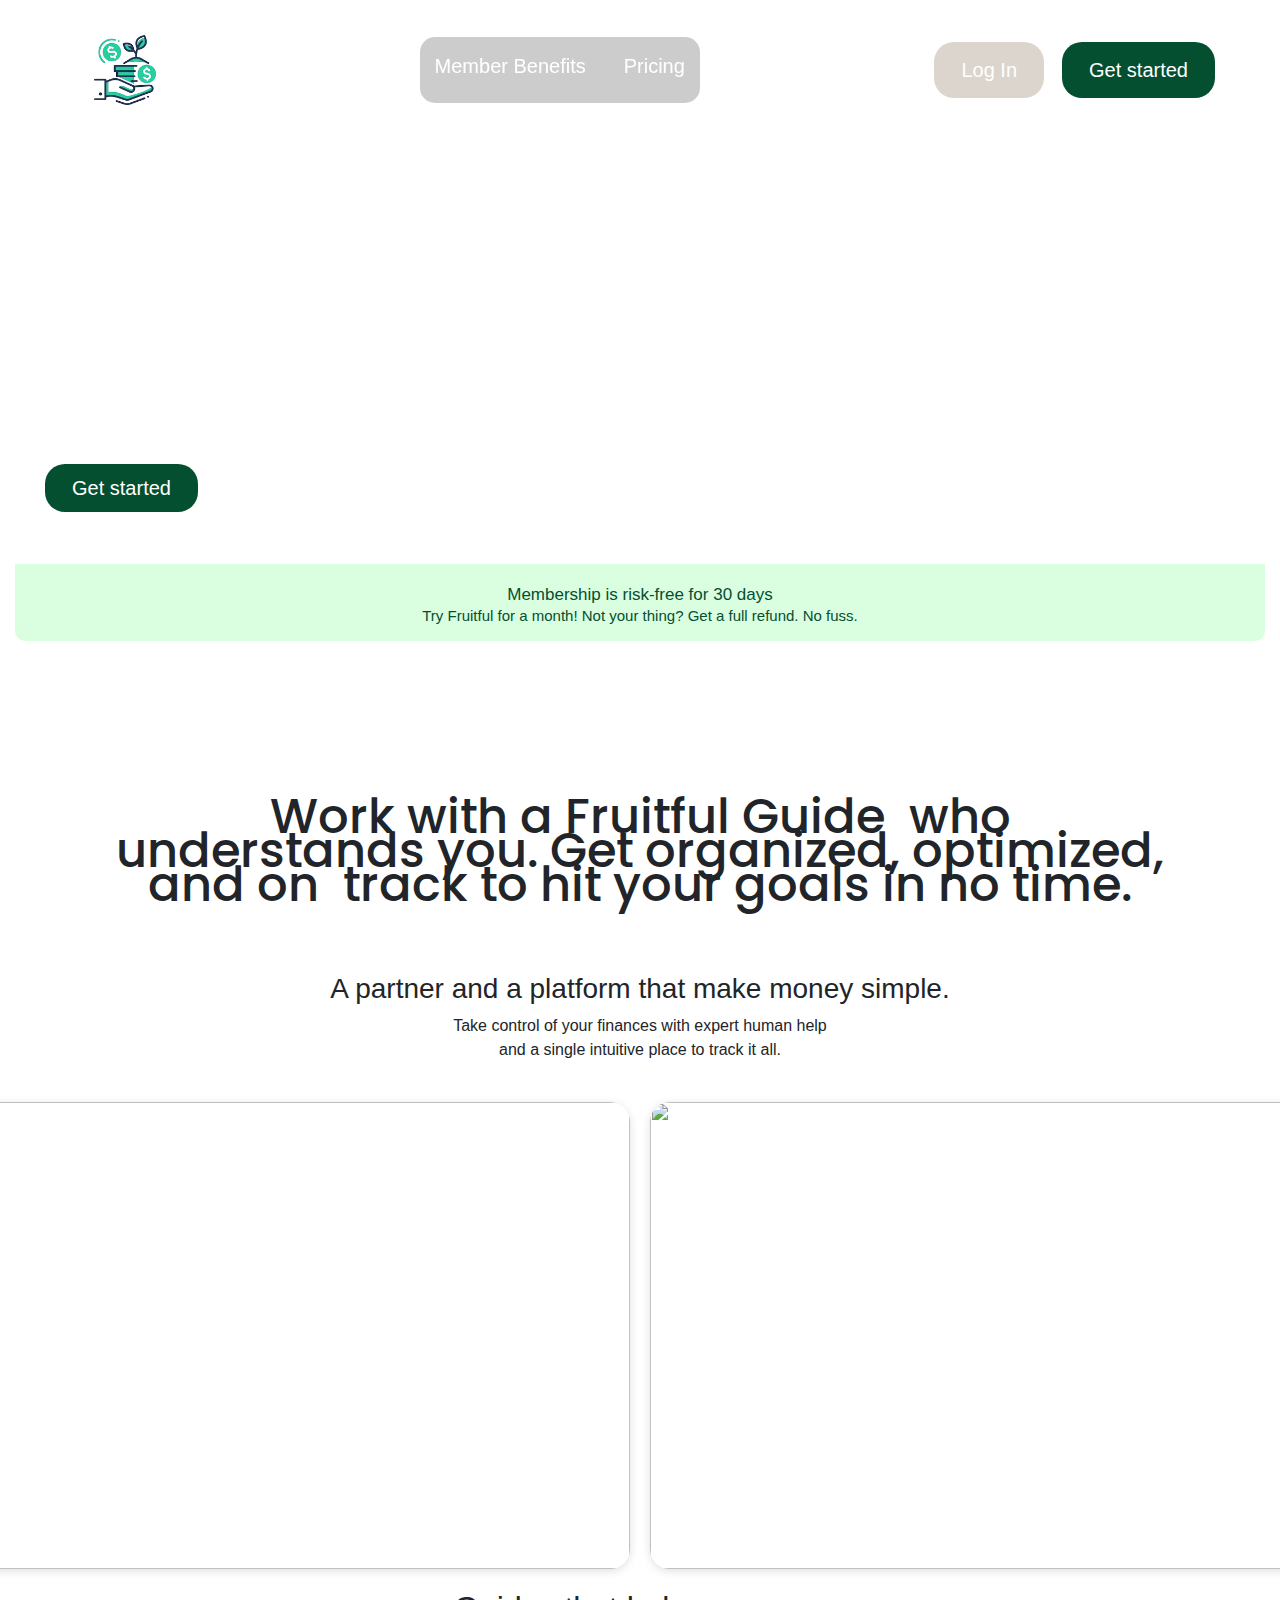
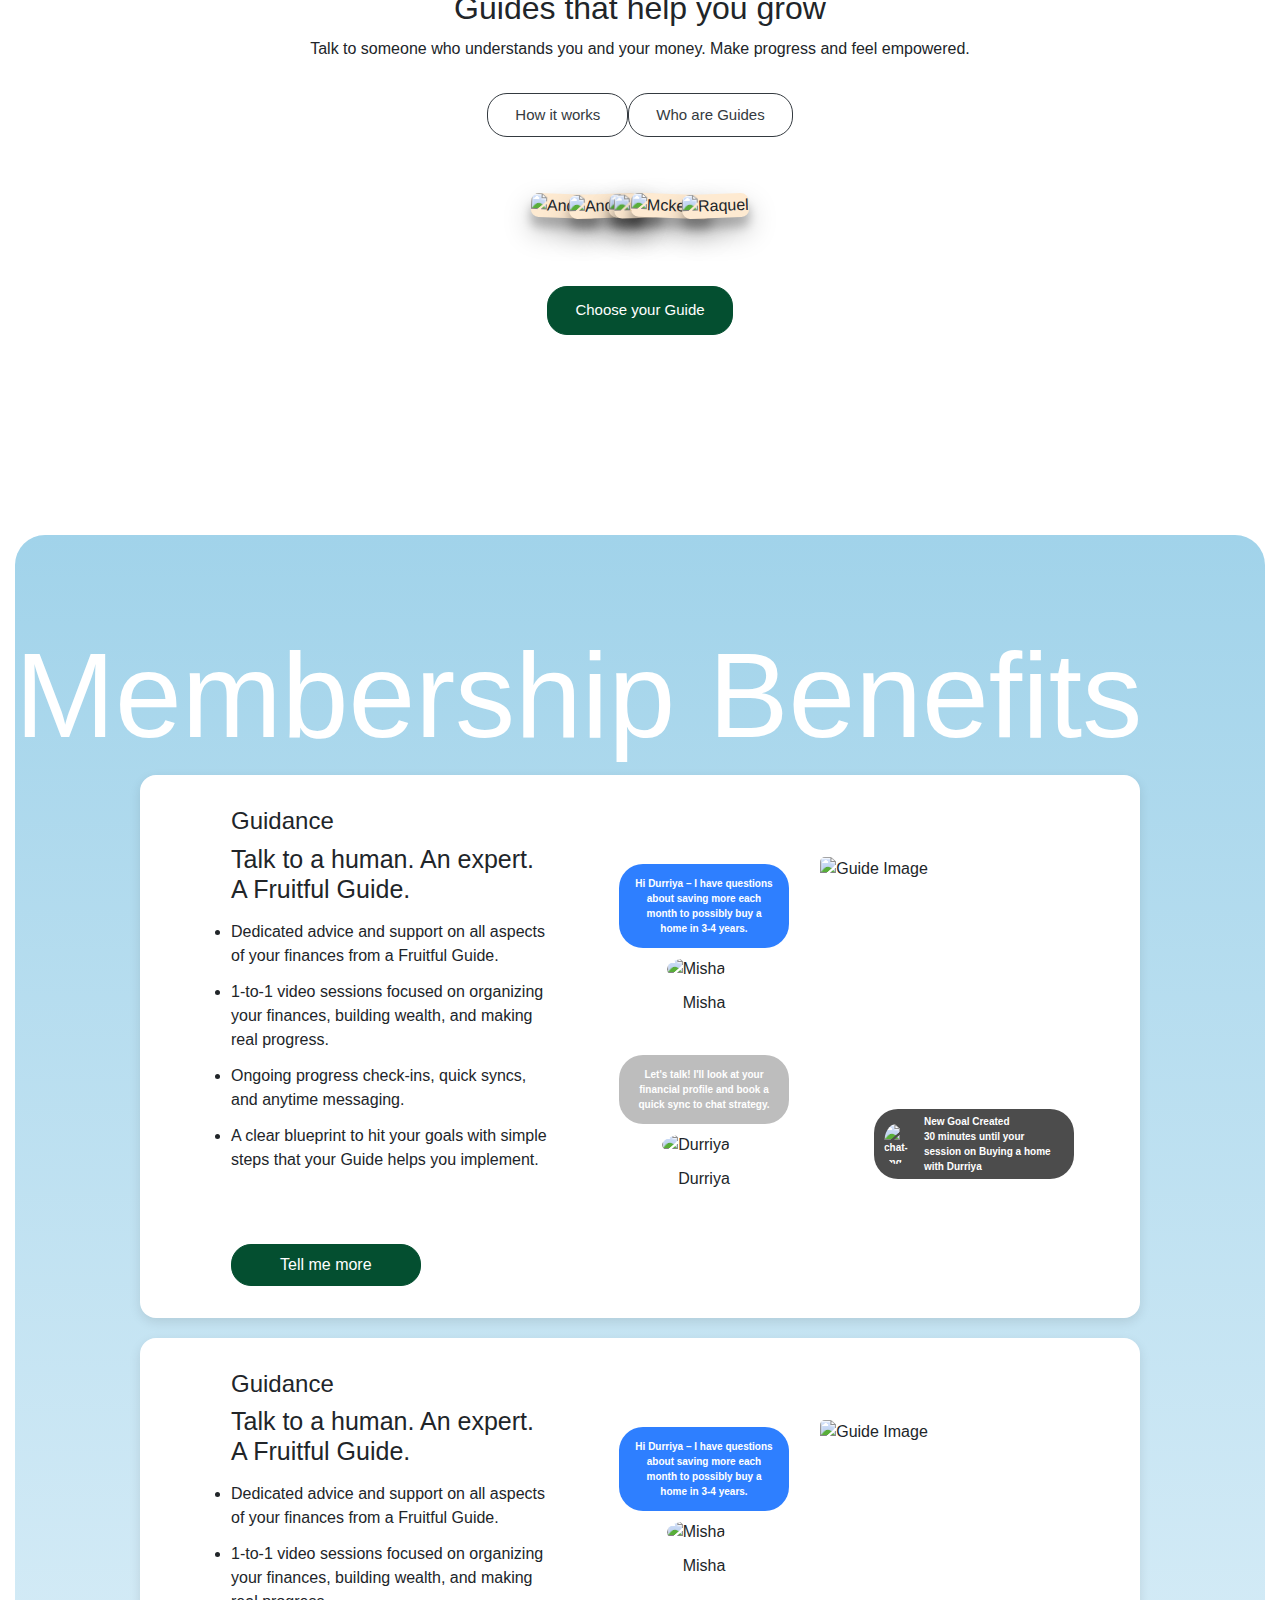
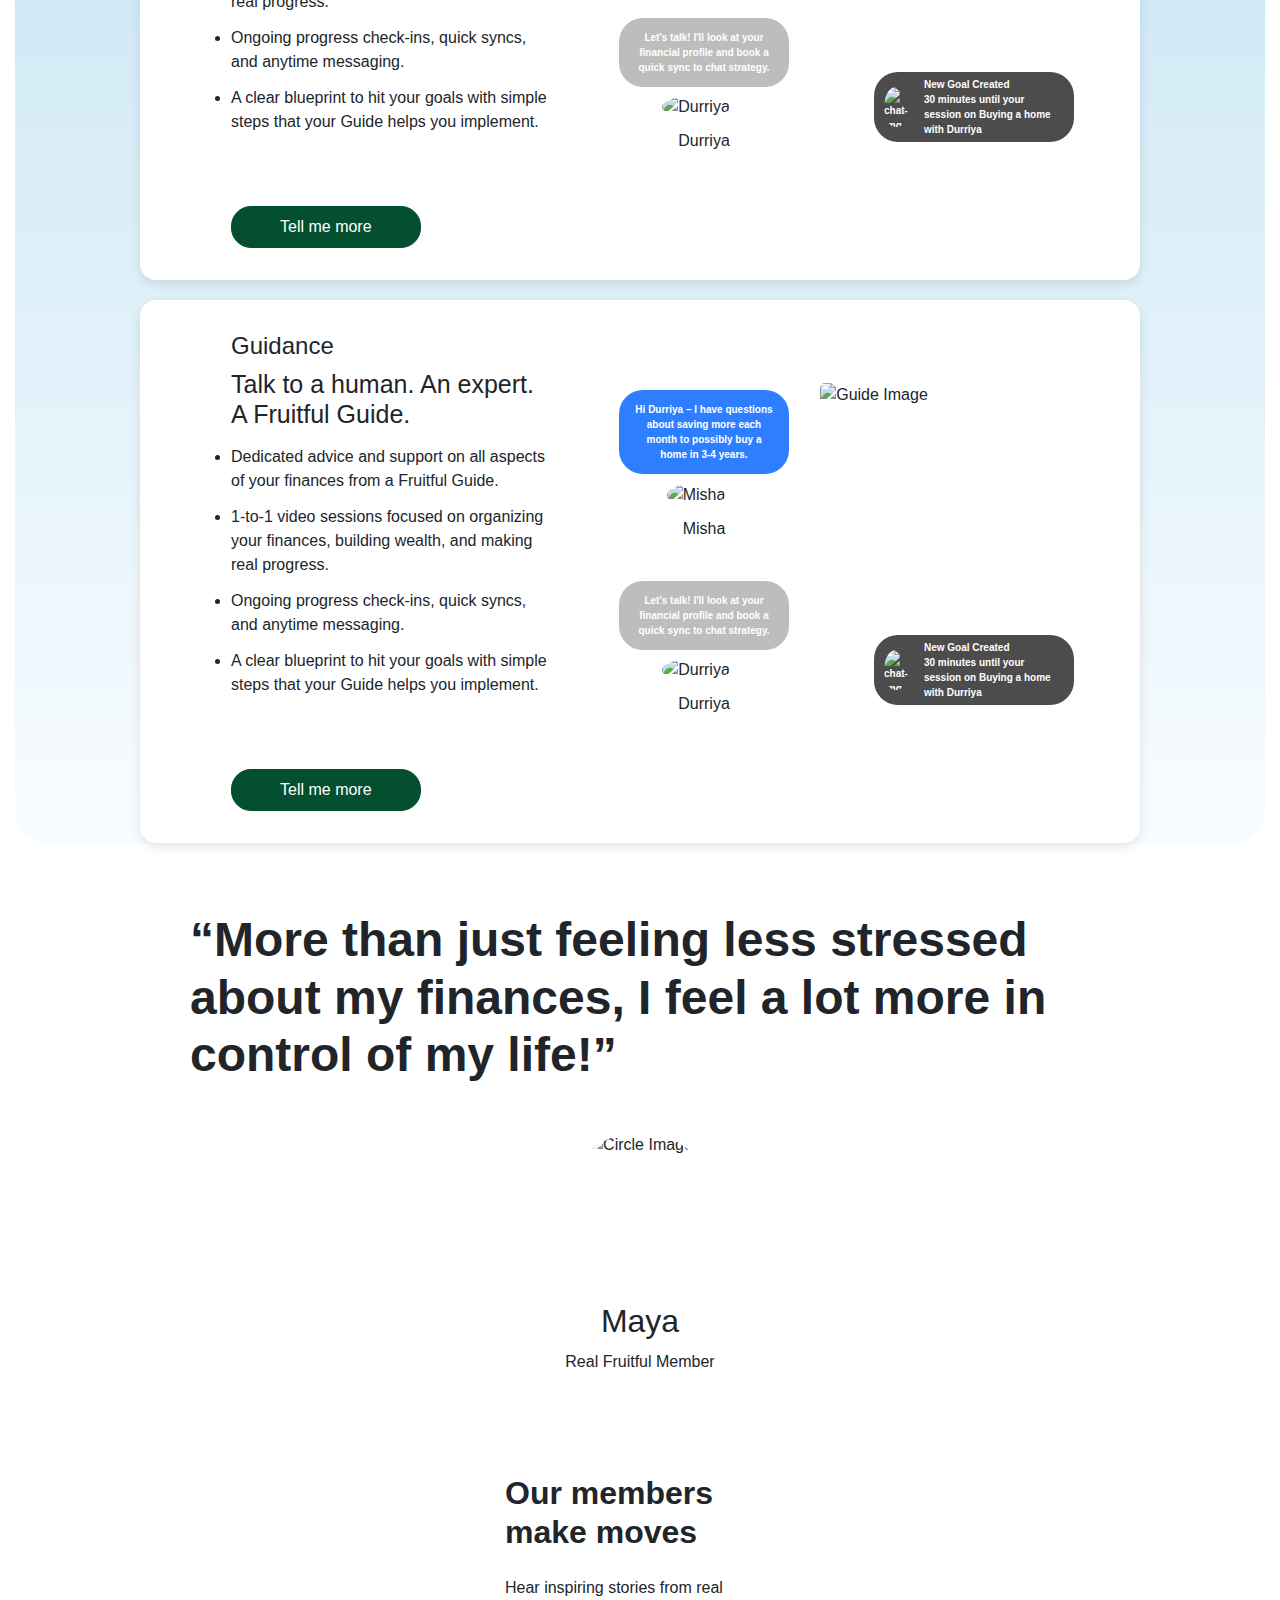
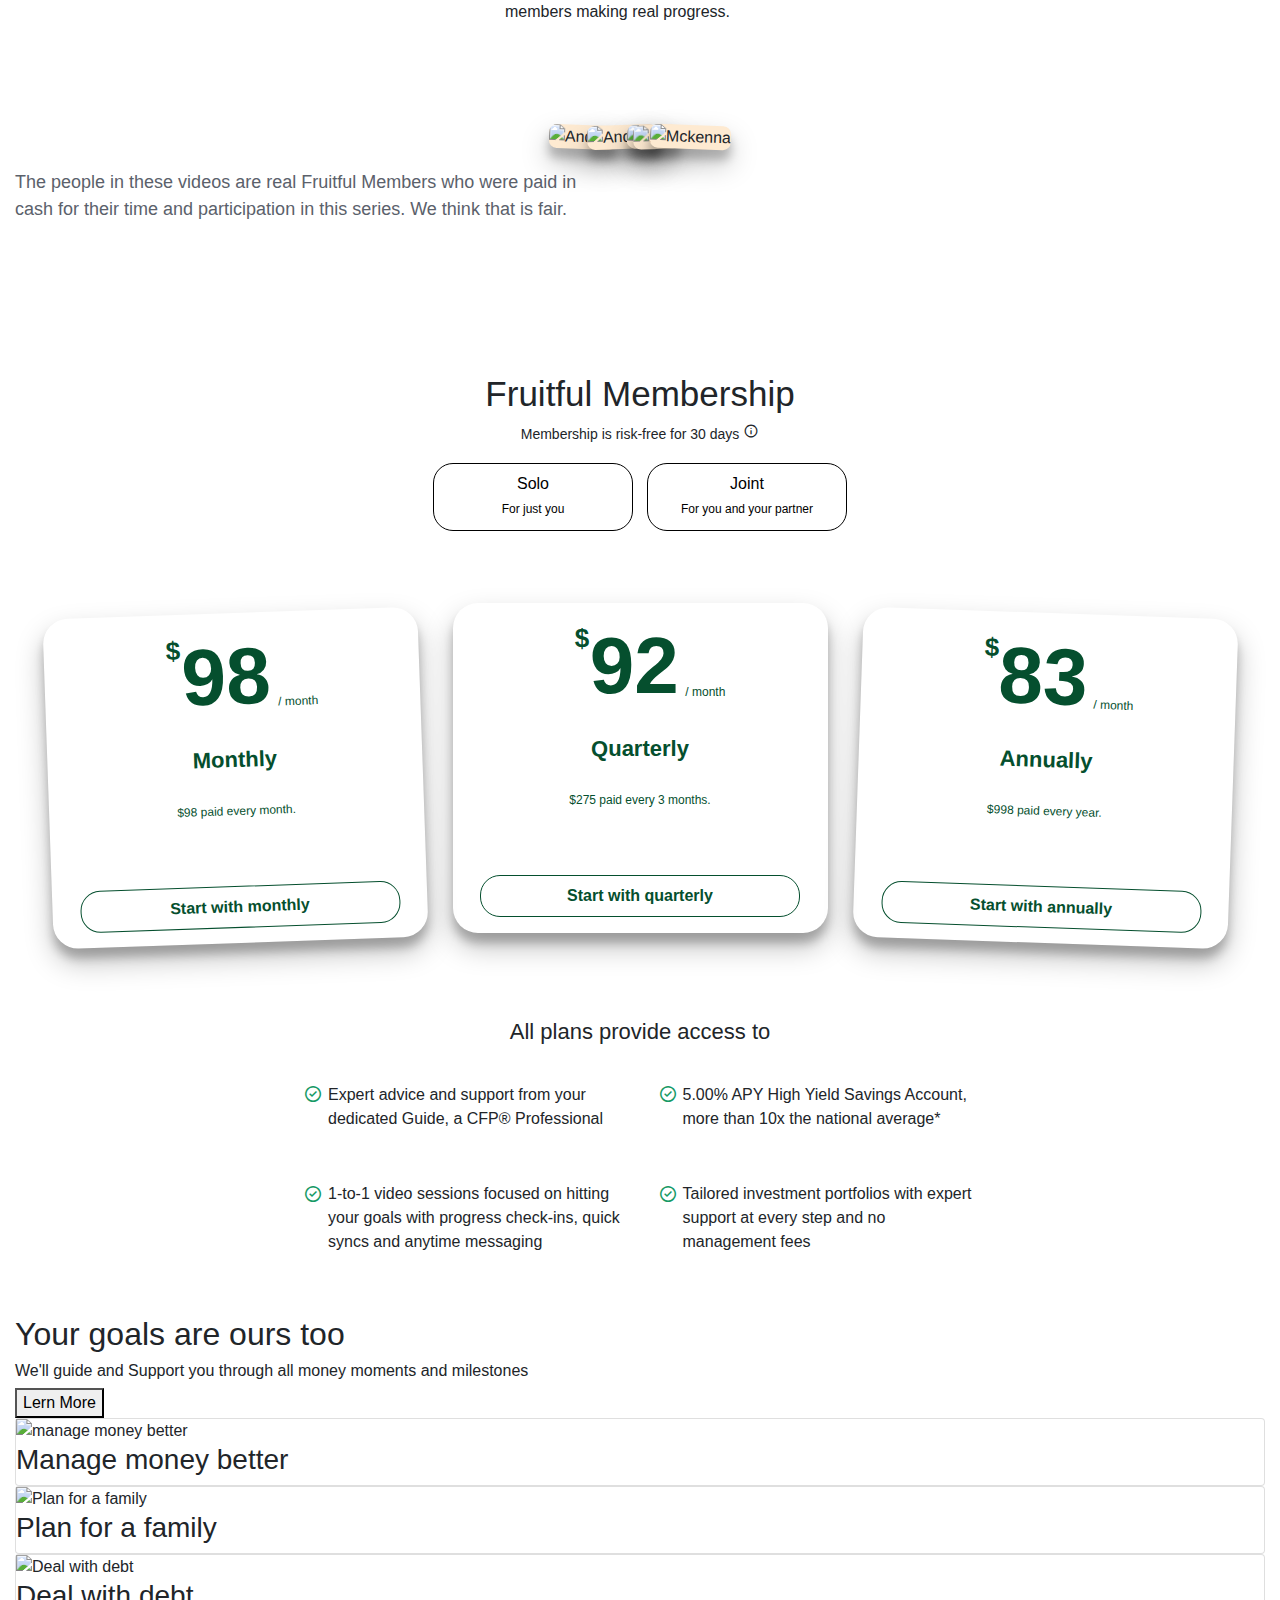
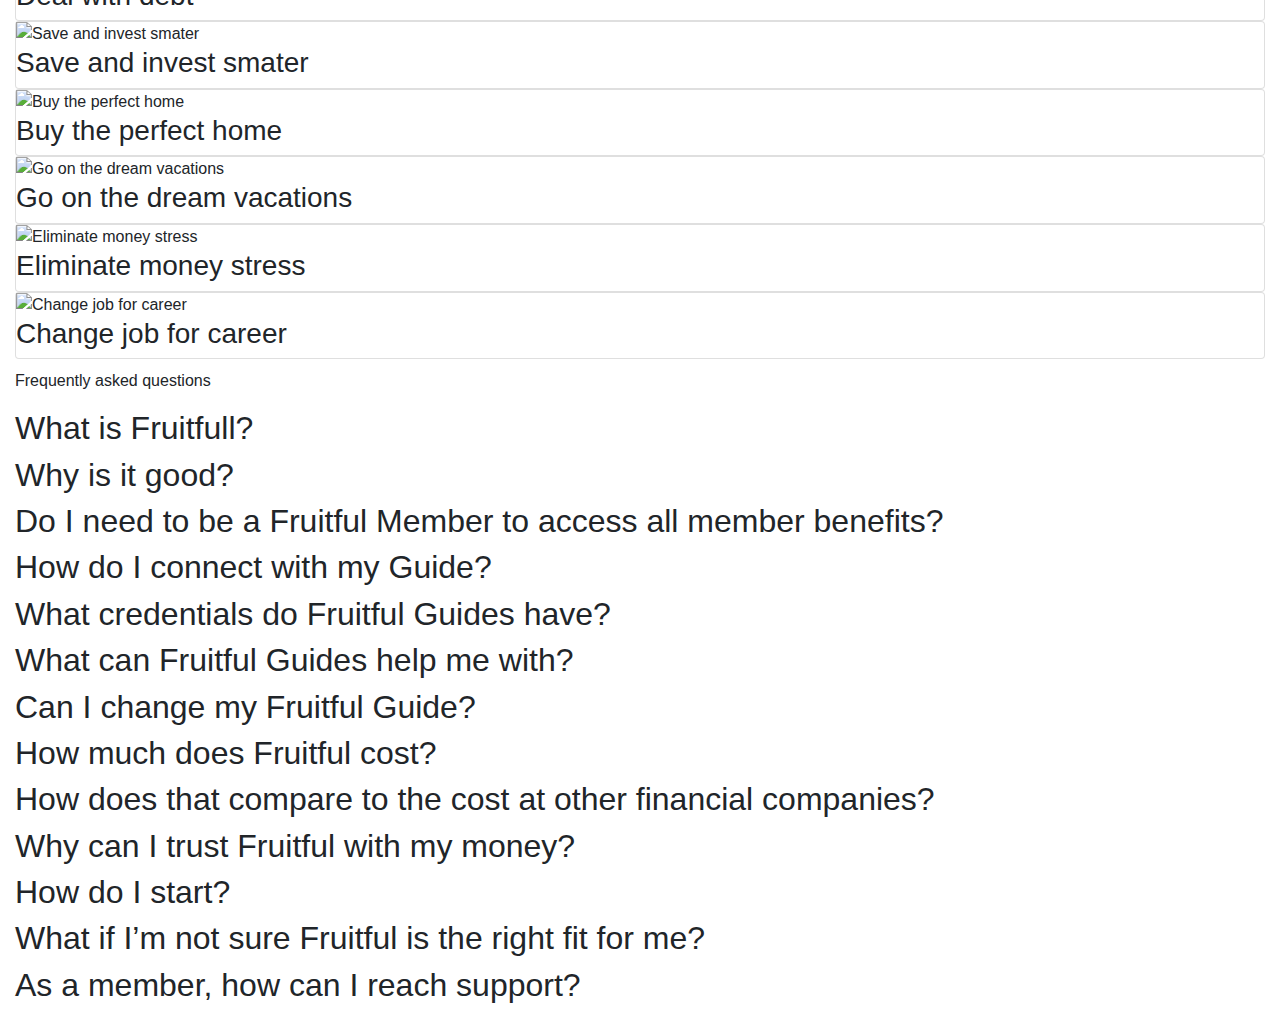
==== commit 7219d033: "Merge branch 'develop' into surya_day3" ====
--- a/index.html
+++ b/index.html
@@ -6,12 +6,12 @@
     <meta name="viewport" content="width=device-width, initial-scale=1.0">
     <title>FinanceFlow</title>
     <link rel="stylesheet" href="style.css">
-    <link rel="stylesheet" href="https://fonts.googleapis.com/css2?family=Material+Symbols+Outlined:opsz,wght,FILL,GRAD@24,400,0,0" />
+    <link rel="stylesheet"
+        href="https://fonts.googleapis.com/css2?family=Material+Symbols+Outlined:opsz,wght,FILL,GRAD@24,400,0,0" />
     <link href="https://maxcdn.bootstrapcdn.com/bootstrap/4.5.2/css/bootstrap.min.css" rel="stylesheet">
     <link rel="stylesheet" href="./index.css">
     <style>
-        
-     /* ---------------------------Sushant's Code--------------------------------------    */
+        /* ---------------------------Sushant's Code--------------------------------------    */
         .guide-section {
             position: relative;
 
@@ -48,9 +48,9 @@
             align-items: center;
             margin-bottom: 20px;
             position: relative;
-            
-            
-        }   
+
+
+        }
 
         .guide-card {
             position: relative;
@@ -142,7 +142,7 @@
             line-height: 1;
         }
 
-        #h1-mid-div{
+        #h1-mid-div {
             display: flex;
             justify-content: center;
         }
@@ -152,20 +152,20 @@
             font-weight: 600;
             font-size: 3rem;
             max-width: 900px;
-            
+
         }
 
 
 
         .parent {
             font-family: Arial, sans-serif;
-            
+
             margin: 20px 0px;
-            padding:0px;
+            padding: 0px;
             display: flex;
             justify-content: center;
             align-items: center;
-            
+
             min-height: 300px;
         }
 
@@ -355,14 +355,270 @@
             font-size: 1rem;
         }
 
- /* ---------------------------Sushant's Code End--------------------------------------    */
-        
+        /*surya code start*/
+        .plans-sai h3 {
+            text-align: center;
+            font-size: 35px;
+            font-family: 'PP Neue Montreal', sans-serif;
+        }
+
+        #top {
+            width: 420px;
+            height: 98px;
+            margin: auto;
+        }
+
+        #top p {
+            text-align: center;
+            font-size: 14px;
+            margin: 5px 0px 18px;
+            font-family: 'PP Neue Montreal', sans-serif;
+        }
+
+        #buttons-sai {
+            display: flex;
+            justify-content: center;
+            gap: 14px;
+        }
+
+        #buttons-sai button {
+            width: 200px;
+            padding: 8px 24px 10px 24px;
+            border-radius: 20px;
+            height: 57px;
+            border: 1px solid black;
+            background-color: white;
+            font-size: 16px;
+            font-family: 'PP Neue Montreal', sans-serif;
+        }
+
+        #buttons-sai button:hover {
+            background-color: black;
+            color: white;
+            cursor: pointer;
+        }
+
+        .tooltip-sai {
+            position: relative;
+            display: inline-block;
+            cursor: pointer;
+            margin-left: 5px;
+        }
+
+        .tooltip-sai .tooltiptext {
+            visibility: hidden;
+            width: 380px;
+            background-color: white;
+            color: black;
+            text-align: left;
+            border-radius: 10px;
+            padding: 16px;
+            position: absolute;
+            z-index: 1;
+            left: 100%;
+            top: 50%;
+            transform: translateY(-20%);
+            opacity: 0;
+            transition: opacity 0.3s;
+            box-shadow: rgba(0, 0, 0, 0.35) 0px 5px 15px;
+        }
+
+        .tooltip-sai:hover .tooltiptext {
+            visibility: visible;
+            opacity: 1;
+        }
+
+        .cards-sai {
+            display: flex;
+            justify-content: center;
+            align-items: center;
+            margin-bottom: 20px;
+            position: relative;
+            margin: 72px 0px;
+        }
+
+        .card-sai {
+            position: relative;
+            margin: 0 15px;
+            transition: transform 0.3s;
+            z-index: 1;
+        }
+
+        .card-sai {
+            display: flex;
+            justify-content: center;
+            align-items: center;
+            flex-direction: column;
+            object-fit: cover;
+            border-radius: 8px;
+            box-shadow: rgba(0, 0, 0, 0.25) 0px 14px 28px, rgba(0, 0, 0, 0.22) 0px 10px 10px;
+            height: 330px;
+            width: 375px;
+            border-radius: 25px;
+            text-align: center;
+            font-family: 'PP Neue Montreal', sans-serif;
+        }
+
+        .card-sai:nth-child(1) {
+            margin-top: 20px;
+            transform: rotate(-2deg);
+        }
+
+        .card-sai:nth-child(2) {
+            transform: rotate(0deg);
+        }
+
+        .card-sai:nth-child(3) {
+            margin-top: 20px;
+            transform: rotate(2deg);
+        }
+
+        .card-sai:nth-child(2):hover {
+            transform: scale(1.1);
+            z-index: 2;
+            background-color: #feead1;
+        }
+
+        .card-sai:hover {
+            transform: scale(1.1);
+            z-index: 2;
+            background-color: #feead1;
+        }
+
+        .card-sai button {
+            width: 320px;
+            padding: 8px;
+            border: 1px solid #054f2e;
+            border-radius: 20px;
+            color: #054f2e;
+            font-weight: 600;
+            cursor: pointer;
+            margin-top: 50px;
+            background-color: white;
+        }
+
+        .card-sai button:hover {
+            background-color: #054f2e;
+            color: white;
+        }
+
+        .lower-sai {
+            width: 684px;
+            height: 200px;
+            margin: auto;
+            font-family: 'PP Neue Montreal', sans-serif;
+            margin-bottom: 100px;
+        }
+
+        #head-low {
+            text-align: center;
+            font-size: 22px;
+            margin-bottom: 25px;
+        }
+
+        #features-sai {
+            display: grid;
+            grid-template-columns: 1fr 1fr;
+            gap: 25px;
+        }
+
+        #features-sai p {
+            display: flex;
+            align-items: center;
+            font-size: 16px;
+        }
+
+        #price {
+            font-size: 80px;
+            color: #054f2e;
+            font-family: 'PP Neue Montreal', sans-serif;
+        }
+
+        .card-sai>p {
+            font-size: 22px;
+            color: #054f2e;
+            font-weight: bolder;
+            font-family: 'PP Neue Montreal', sans-serif;
+        }
+
+        #offer-sai {
+            font-size: 12px;
+            color: #054f2e;
+            font-weight: 500;
+            font-family: 'PP Neue Montreal', sans-serif;
+            margin: 0px;
+        }
+
+        .price-container-sai {
+            display: flex;
+            justify-content: center;
+            align-items: center;
+            margin: 0px;
+        }
+
+        #symbol-sai sup {
+            position: absolute;
+            top: 5px;
+            left: 45px;
+            font-size: 26px;
+            color: #054f2e;
+        }
+
+        #period-sai {
+            font-size: 12px;
+            color: #054f2e;
+            font-weight: 500;
+            margin-top: 50px;
+        }
+
+        .material-symbols-outlined#c1 {
+            color: rgb(23, 154, 102);
+            margin: 0px 5px 25px;
+            font-size: 20px;
+        }
+
+        .material-symbols-outlined#c2 {
+            color: rgb(23, 154, 102);
+            margin: 0px 5px 25px;
+            font-size: 20px;
+        }
+
+        .material-symbols-outlined#c3 {
+            color: rgb(23, 154, 102);
+            margin: 0px 5px 48px;
+            font-size: 20px;
+        }
+
+        .material-symbols-outlined#c4 {
+            color: rgb(23, 154, 102);
+            margin: 0px 5px 48px;
+            font-size: 20px;
+        }
+
+        #para-sai {
+            font-size: 18px;
+            margin: auto;
+            color: rgb(91, 97, 107);
+        }
+
+        .material-symbols-outlined#info {
+            font-size: 16px;
+            margin-left: -5px;
+        }
+
+        #month {
+            margin: 0px;
+        }
+
+        /*surya code end*/
+
+        /* ---------------------------Sushant's Code End--------------------------------------    */
     </style>
 </head>
 
+
 <body> 
-    <div class="cursor-outline" data-cursor-dot></div>
-    <div class="cursor-dot" data-cursor-outline></div>
+    
     <!-- <div class="container-fluid guide-section "> -->
     <div class="container-fluid" style="max-width: 1720px;">
         <header id="hero">
@@ -439,8 +695,7 @@
               </p>
             </div>
           </header>
-
-          <!-- <div class="container-fluid guide-section "> -->
+          <div class="container-fluid guide-section ">
           <main>
             <div id="heading-main">
               <h1 id="style-h1-main">
@@ -461,7 +716,7 @@
             </div>
           </main>
           <section>
-            <!-- <div id="text-section">
+            <div id="text-section">
               <h3>A partner and a platform that make money simple.</h3>
               
               <p>Take control of your finances with expert human
@@ -479,55 +734,9 @@
                 alt=""
                 id="phone-img"
               />
-            </div> -->
-            <div class="flex-v a--center gap--small">
-                <h3 class="h-med">
-                    <div class="line">A partner and a platform that</div>
-                    <div class="line">make money simple.</div>
-                </h3>
-                <div class="p-wrap">
-                    <p class="p-med">Take control of your finances with expert human help and a single intuitive place to track it all.</p>
-                </div>
-            </div>
-            
-          </section> 
-          <div class="hover-card__wrap">
-            <a data-video-hover="" data-cursor="Choose your Guide" href="https://my.fruitful.com/sign-up/" target="_blank" class="hover-card is--left w-inline-block">
-          <div class="hover-card-inner">
-            <div class="hover-card-bg">
-                <img src="https://cdn.prod.website-files.com/659f15a242e58eb40c8cf14b/65ce3a4b97ada5b53fdc96a9_headshot_rebecca.webp" loading="lazy" alt="photo of Rebecca, smiling" class="cover-img">
-                <video width="100%" height="100%" loop muted playsinline class="bg-video">
-                    <source src="https://d1pwidzl9kib4u.cloudfront.net/marketing/20240305/16x9_Low_Quality_No_Caption/20240306_Fruitfuil_Guide_Compilation_16x9_lo_nocap.mp4" type="video/mp4">
-                </video>
-            </div>
-            <div class="hover-card__grad"></div>
-            <div class="hover-card__info">
-                <h4 class="hover-card__title">Your partner<br>in progress</h4>
-                <div class="hover-card__p">
-                    <p class="p-reg">Our Guides are supportive and skilled CFP® Pros. Expect personalized advice that leads to quick action.</p>
-                </div>
-            </div>
-        </div>
-    </a>
-    <a data-cursor="Get started" href="https://my.fruitful.com/sign-up/" target="_blank" class="hover-card is--right w-inline-block">
-        <div class="hover-card-inner">
-            <div class="hover-card-bg">
-                <img src="https://cdn.prod.website-files.com/659f15a242e58eb40c8cf14b/65ce3a4ba82e6ab1ccfcce2e_partner-progress.webp" loading="lazy" alt="photo of an iPhone with the Fruitful app open" class="cover-img">
-            </div>
-            <div class="hover-card__grad"></div>
-            <div class="hover-card__info">
-                <h4 class="hover-card__title">Your place for <br>peace of mind</h4>
-                <div class="hover-card__p">
-                    <p class="p-reg">Talk about, track, save, and invest your money all in one place. Know where you are and love where you're going.<br></p>
-                </div>
-            </div>
-        </div>
-    </a>
-   
-</div> 
-
-<div class="container-fluid guide-section ">
-<article style="display: flex; justify-content: center;">
+            </div>
+          </section>
+</div>  <article style="display: flex; justify-content: center;">
             <div style="text-align: center;">
                 <h1>Guides that help you grow</h1>
                 <p>Talk to someone who understands you and your money. Make progress and feel empowered.</p>
@@ -541,39 +750,39 @@
             <button class="btn btn-outline-dark  my-2" style="font-size: 15px; padding: 10px 27px;">Who are
                 Guides</button>
         </div>
-        
-            <div class="guide-cards">
-                <div class="guide-card">
-                    <img src="https://cdn.prod.website-files.com/65b22d2d8aafb9c10048b930/66018fb1ba04c4ced64004a6_20240325_Fruitful_Guide_Headshot_Andrea-p-500.png"
-                        alt="Andrea">
-    
-                </div>
-                <div class="guide-card">
-                    <img src="https://cdn.prod.website-files.com/65b22d2d8aafb9c10048b930/65cf43738d5103f7a55ba9d1_guide_headshot_andrew_FEE9D1-p-500.png"
-                        alt="Andrew">
-    
-                </div>
-                <div class="guide-card">
-                    <img src="https://cdn.prod.website-files.com/65b22d2d8aafb9c10048b930/66018c0620ee3d30a2c417c7_20240325_Fruitful_Guide_Headshot_Bri-p-500.png"
-                        alt="Bri">
-    
-                </div>
-                <div class="guide-card">
-                    <img src="https://cdn.prod.website-files.com/65b22d2d8aafb9c10048b930/660196bb99f851d6a36f5df4_20240325_Fruitful_Guide_Headshot_Matt-p-500.png"
-                        alt="matt">
-    
-                </div>
-                <div class="guide-card">
-                    <img src="https://cdn.prod.website-files.com/65b22d2d8aafb9c10048b930/661f0f3359c8b887ad549738_20240305_FF_guide_headshot_mckenna_FEE9D1-p-500.png"
-                        alt="Mckenna">
-    
-                </div>
-                <div class="guide-card">
-                    <img src="https://cdn.prod.website-files.com/65b22d2d8aafb9c10048b930/65e74efba487812a0c399d5f_Raquel%20headshot-p-500.png"
-                        alt="Raquel">
-    
-                </div>
-       
+
+        <div class="guide-cards">
+            <div class="guide-card">
+                <img src="https://cdn.prod.website-files.com/65b22d2d8aafb9c10048b930/66018fb1ba04c4ced64004a6_20240325_Fruitful_Guide_Headshot_Andrea-p-500.png"
+                    alt="Andrea">
+
+            </div>
+            <div class="guide-card">
+                <img src="https://cdn.prod.website-files.com/65b22d2d8aafb9c10048b930/65cf43738d5103f7a55ba9d1_guide_headshot_andrew_FEE9D1-p-500.png"
+                    alt="Andrew">
+
+            </div>
+            <div class="guide-card">
+                <img src="https://cdn.prod.website-files.com/65b22d2d8aafb9c10048b930/66018c0620ee3d30a2c417c7_20240325_Fruitful_Guide_Headshot_Bri-p-500.png"
+                    alt="Bri">
+
+            </div>
+            <div class="guide-card">
+                <img src="https://cdn.prod.website-files.com/65b22d2d8aafb9c10048b930/660196bb99f851d6a36f5df4_20240325_Fruitful_Guide_Headshot_Matt-p-500.png"
+                    alt="matt">
+
+            </div>
+            <div class="guide-card">
+                <img src="https://cdn.prod.website-files.com/65b22d2d8aafb9c10048b930/661f0f3359c8b887ad549738_20240305_FF_guide_headshot_mckenna_FEE9D1-p-500.png"
+                    alt="Mckenna">
+
+            </div>
+            <div class="guide-card">
+                <img src="https://cdn.prod.website-files.com/65b22d2d8aafb9c10048b930/65e74efba487812a0c399d5f_Raquel%20headshot-p-500.png"
+                    alt="Raquel">
+
+            </div>
+
         </div>
         <div style="display: flex; justify-content: center;">
             <button class="btn btn-success mt-5" style="font-size: 15px; padding: 12px 27px;">Choose your Guide</button>
@@ -740,7 +949,7 @@
             <h1 id="h1-mid" class="mx-5 my-5">“More than just feeling less stressed about my finances, I feel a lot more
                 in control of my life!”</h1>
         </div>
-            
+
 
         <div class="content">
             <div class="circle-image">
@@ -779,124 +988,141 @@
             <div class="guide-card">
                 <img src="https://cdn.prod.website-files.com/65b22d2d8aafb9c10048b930/65e78502b3c4c39578e40a5b_20240305_Fruitful_Member_Card_Maya.jpg"
                     alt="Mckenna">
-
-            </div>
-
-
+            </div>
         </div>
-        <div class="plans">
-            <h3>Fruitful Membership</h3> 
-            <div id="top">
-             <p>Membership is risk-free for 30 days
-                 <span class="tooltip"><span class="material-symbols-outlined">info</span>
-                     <span class="tooltiptext">Try Fruitful for 30 days! Not your thing? Get a full refund. No fuss.</span>
-                 </span>
-             </p>
-             <div id="buttons">
-                 <button id="solo">Solo<br> <span style="font-size: 12px;">For just you</span></button>
-                 <button id="joint">Joint<br> <span style="font-size: 12px;">For you and your partner</span></button>
-            </div>
-         </div>
-         <div class="cards" id="solo-cards">
-             <div class="card">
-                 <h4 class="price-container"><sup>$</sup><span id="price">98</span> <sub id="period">/ month</sub> </h4>
-                 <p>Monthly</p>
-                 <p id="offer">$98 paid every month.</p>
-                 <button>Start with monthly</button>
-             </div>
-             <div class="card">
-                 <h4 class="price-container"><sup>$</sup><span id="price">92</span> <sub id="period">/ month</sub> </h4>
-                 <p>Quarterly</p>
-                 <p id="offer">$275 paid every 3 months.</p>
-                 <button>Start with quarterly</button>
-             </div>
-             <div class="card">
-                 <h4 class="price-container"><sup>$</sup><span id="price">83</span> <sub id="period">/ month</sub> </h4>
-                 <p>Annually</p>
-                 <p id="offer">$998 paid every year.</p>
-                 <button>Start with annually</button>
-             </div>
-         </div>
-         <div class="cards" id="joint-cards" style="display: none;">
-             <div class="card">
-                 <h4 class="price-container"><sup>$</sup><span id="price">148</span> <sub id="period">/ month</sub> </h4>
-                 <p>Monthly</p>
-                 <p id="offer">$148 paid every month.</p>
-                 <button>Start with monthly</button>
-             </div>
-             <div class="card">
-                 <h4 class="price-container"><sup>$</sup><span id="price">138</span> <sub id="period">/ month</sub> </h4>
-                 <p>Quarterly</p>
-                 <p id="offer">$415 paid every 3 months.</p>
-                 <button>Start with quarterly</button>
-             </div>
-             <div class="card">
-                 <h4 class="price-container"><sup>$</sup><span id="price">125</span> <sub id="period">/ month</sub> </h4>
-                 <p>Annually</p>
-                 <p id="offer">$1,498 paid every year.</p>
-                 <button>Start with annually</button>
-             </div>
-         </div>
-         
-         <div class="lower">
-             <p id="head">All plans provide access to</p>
-             <div id="features">
-                 <p><span class="material-symbols-outlined">check_circle</span>Expert advice and support from your dedicated Guide, a CFP® Professional</p>
-                 <p><span class="material-symbols-outlined">check_circle</span>5.00% APY High Yield Savings Account, more than 10x the national average*</p>
-                 <p><span class="material-symbols-outlined">check_circle</span>1-to-1 video sessions focused on hitting your goals with progress check-ins, quick syncs and anytime messaging</p>
-                 <p><span class="material-symbols-outlined">check_circle</span>Tailored investment portfolios with expert support at every step and no <br> management fees</p>
-             </div>
-         </div>
-         <script>
-             document.getElementById('solo').addEventListener('click', function() {
-                 document.getElementById('solo-cards').style.display = 'flex';
-                 document.getElementById('joint-cards').style.display = 'none';
-             });
-             document.getElementById('joint').addEventListener('click', function() {
-                 document.getElementById('solo-cards').style.display = 'none';
-                 document.getElementById('joint-cards').style.display = 'flex';
-             });
-         </script>
+
+    
+        <p id="para-sai">The people in these videos are real Fruitful Members who were paid in <br> cash for their time
+            and participation in this series. We think that is fair.
+        </p>
+        <h3 id="heading">Fruitful Membership</h3>
+        <div id="top">
+            <p>Membership is risk-free for 30 days
+                <span class="tooltip-sai"><span class="material-symbols-outlined" id="info">info</span>
+                    <span class="tooltiptext">Try Fruitful for 30 days! Not your thing? Get a full refund. No fuss.</span>
+                </span>
+            </p>
+            <div id="plan-buttons">
+                <button id="solo">Solo<br> <span style="font-size: 12px; margin-top: 0px;">For just you</span></button>
+                <button id="joint">Joint<br> <span style="font-size: 12px;">For you and your partner</span></button>
+            </div>
+        </div>
+        <div class="cards-sai" id="solo-cards">
+            <div class="card-sai">
+                <h4 class="price-container"><sup>$</sup><span id="price">98</span> <sub id="period">/ month</sub> </h4>
+                <p id="p2">Monthly</p>
+                <p id="offer">$98 paid every month.</p>
+                <button>Start with monthly</button>
+            </div>
+            <div class="card-sai">
+                <h4 class="price-container"><sup>$</sup><span id="price">92</span> <sub id="period">/ month</sub> </h4>
+                <p id="p2">Quarterly</p>
+                <p id="offer">$275 paid every 3 months.</p>
+                <button>Start with quarterly</button>
+            </div>
+            <div class="card-sai">
+                <h4 class="price-container"><sup>$</sup><span id="price">83</span> <sub id="period">/ month</sub> </h4>
+                <p id="p2">Annually</p>
+                <p id="offer">$998 paid every year.</p>
+                <button>Start with annually</button>
+            </div>
+        </div>
+        <div class="cards-sai" id="joint-cards" style="display: none;">
+            <div class="card-sai">
+                <h4 class="price-container"><sup>$</sup><span id="price">148</span> <sub id="period">/ month</sub> </h4>
+                <p id="p2">Monthly</p>
+                <p id="offer">$148 paid every month.</p>
+                <button>Start with monthly</button>
+            </div>
+            <div class="card-sai">
+                <h4 class="price-container"><sup>$</sup><span id="price">138</span> <sub id="period">/ month</sub> </h4>
+                <p id="p2">Quarterly</p>
+                <p id="offer">$415 paid every 3 months.</p>
+                <button>Start with quarterly</button>
+            </div>
+            <div class="card-sai">
+                <h4 class="price-container"><sup>$</sup><span id="price">125</span> <sub id="period">/ month</sub> </h4>
+                <p id="p2">Annually</p>
+                <p id="offer">$1,498 paid every year.</p>
+                <button>Start with annually</button>
+            </div>
+        </div>
+
+        <div class="lower-sai">
+            <p id="head-low">All plans provide access to</p>
+            <div id="features-sai">
+                <p><span class="material-symbols-outlined" id="c1">check_circle</span> Expert advice and support from
+                    your dedicated Guide, a CFP® Professional</p>
+                <p><span class="material-symbols-outlined" id="c2">check_circle</span>5.00% APY High Yield Savings
+                    Account, more than 10x the national average*</p>
+                <p><span class="material-symbols-outlined" id="c3">check_circle</span>1-to-1 video sessions focused on
+                    hitting your goals with progress check-ins, quick syncs and anytime messaging</p>
+                <p><span class="material-symbols-outlined" id="c4">check_circle</span>Tailored investment portfolios
+                    with expert support at every step and no <br> management fees</p>
+            </div>
+        </div>
+        <script>
+            document.getElementById('solo').addEventListener('click', function () {
+                document.getElementById('solo-cards').style.display = 'flex';
+                document.getElementById('joint-cards').style.display = 'none';
+            });
+            document.getElementById('joint').addEventListener('click', function () {
+                document.getElementById('solo-cards').style.display = 'none';
+                document.getElementById('joint-cards').style.display = 'flex';
+            });
+        </script>
 
         <footer class="footer flex">
             <div class="footer_container flex ">
                 <h1 class="footer_title">Your goals are ours too</h1>
                 <h6>We'll guide and Support you through all money moments and milestones</h6>
-                <button class="footer_btn">Lern More </button>          
-                
+                <button class="footer_btn">Lern More </button>
+
             </div>
             <div class="card flex">
-                <img src="https://cdn.prod.website-files.com/659f15a242e58eb40c8cf14b/65d8bd69dfc61feb1f03df05_Money%20Managment.png" alt="manage money better">
+                <img src="https://cdn.prod.website-files.com/659f15a242e58eb40c8cf14b/65d8bd69dfc61feb1f03df05_Money%20Managment.png"
+                    alt="manage money better">
                 <h3>Manage money better</h3>
             </div>
             <div class="card flex">
-                <img src="https://cdn.prod.website-files.com/659f15a242e58eb40c8cf14b/65d8bd69ee9c39c64348745b_Guide.png" alt="Plan for a family">
+                <img src="https://cdn.prod.website-files.com/659f15a242e58eb40c8cf14b/65d8bd69ee9c39c64348745b_Guide.png"
+                    alt="Plan for a family">
                 <h3>Plan for a family</h3>
-            </div><div class="card flex">
-                <img src="https://cdn.prod.website-files.com/659f15a242e58eb40c8cf14b/65d8bd687409025e636f43e2_Debt%20Borrow.png" alt="Deal with debt">
+            </div>
+            <div class="card flex">
+                <img src="https://cdn.prod.website-files.com/659f15a242e58eb40c8cf14b/65d8bd687409025e636f43e2_Debt%20Borrow.png"
+                    alt="Deal with debt">
                 <h3>Deal with debt</h3>
-            </div><div class="card flex">
-                <img src="https://cdn.prod.website-files.com/659f15a242e58eb40c8cf14b/65d8bd6904aa0cf12c948275_Investing.png" alt="Save and invest smater">
+            </div>
+            <div class="card flex">
+                <img src="https://cdn.prod.website-files.com/659f15a242e58eb40c8cf14b/65d8bd6904aa0cf12c948275_Investing.png"
+                    alt="Save and invest smater">
                 <h3>Save and invest smater</h3>
-            </div><div class="card flex">
-                <img src="https://cdn.prod.website-files.com/659f15a242e58eb40c8cf14b/65d8bd687a38cbab5c394e6f_Check%20in.png" alt="Buy the perfect home">
+            </div>
+            <div class="card flex">
+                <img src="https://cdn.prod.website-files.com/659f15a242e58eb40c8cf14b/65d8bd687a38cbab5c394e6f_Check%20in.png"
+                    alt="Buy the perfect home">
                 <h3>Buy the perfect home</h3>
-            </div><div class="card flex">
-                <img src="https://cdn.prod.website-files.com/659f15a242e58eb40c8cf14b/65d8bd687d50f32e746c1ed1_Discovery.png" alt="Go on the dream vacations">
+            </div>
+            <div class="card flex">
+                <img src="https://cdn.prod.website-files.com/659f15a242e58eb40c8cf14b/65d8bd687d50f32e746c1ed1_Discovery.png"
+                    alt="Go on the dream vacations">
                 <h3>Go on the dream vacations</h3>
             </div>
             <div class="card flex">
-                <img src="https://cdn.prod.website-files.com/659f15a242e58eb40c8cf14b/65d8bd6c52374cbfb0255664_Welcome.png" alt="Eliminate money stress">
+                <img src="https://cdn.prod.website-files.com/659f15a242e58eb40c8cf14b/65d8bd6c52374cbfb0255664_Welcome.png"
+                    alt="Eliminate money stress">
                 <h3>Eliminate money stress</h3>
             </div>
             <div class="card flex">
-                <img src="https://cdn.prod.website-files.com/659f15a242e58eb40c8cf14b/65d8be000bcb6657bfefe727_02.png" alt="Change job for career">
+                <img src="https://cdn.prod.website-files.com/659f15a242e58eb40c8cf14b/65d8be000bcb6657bfefe727_02.png"
+                    alt="Change job for career">
                 <h3>Change job for career</h3>
-                
-            </div>
-        
+
+            </div>
+
         </footer>
-        
+
         <div class="asked_que flex">
             <p>Frequently asked questions</p>
             <div class="que_sec flex">
@@ -948,27 +1174,23 @@
                 </h2>
                 <i class="fa-solid fa-angle-down arrow"></i>
             </div>
-        
+
             <div class="que_sec flex">
                 <h2>As a member, how can I reach support?</h2>
                 <i class="fa-solid fa-angle-down arrow"></i>
             </div>
 
-</div>
-    
-        
-
-
-
-
-<!-- ----------------------------------footer(abhishek)------------------------------------ -->
-
-
-
- 
-
-
-</div>
+        </div>
+
+
+
+
+
+
+        <!-- ----------------------------------footer(abhishek)------------------------------------ -->
+
+
+
 
 
 <script src="https://code.jquery.com/jquery-3.5.1.slim.min.js"></script>
@@ -977,26 +1199,8 @@
 <script
       src="https://kit.fontawesome.com/9222c058aa.js"
       crossorigin="anonymous"
-    >
-  
-</script>
- <script>
-     const cursorDot = document.querySelector("[data-cursor-dot]");
-   const cursorOutline = document.querySelector("[data-cursor-outline]");
-   window.addEventListener("mousemove",function (e){
-    const posX = e.clientX;
-    const posY = e.clientY;
-
-   cursorDot.style.left = `${posX}px`;
-   cursorDot.style.top = `${posY}px`;   
-   cursorOutline.animate({
-    left:`${posX}px`,
-    top:`${posY}px`
-
-   },{duration:500,fill:"forwards"});
-
-   });
- </script>
+    ></script>
+
 </body>
 
 </html>--- a/style.css
+++ b/style.css
@@ -6,7 +6,6 @@
   margin: 0;
   padding: 0;
   box-sizing: border-box;
-  cursor: none;
 }
 div.container {
   max-width: 1400px;
@@ -318,149 +317,206 @@
   
   width: auto;
 }
-
-
-
-.flex-v {
-  display: flex;
-  flex-direction: column;
+#text-section p{
+  font-weight: 100;
+   
+  
+}
+
+.split-picture{
+  margin-top: 40px;
+  display: flex;
+  /* justify-content: space-between; */
+  gap: 20px;
   align-items: center;
-  gap: 10px;
-}
-
-.a--center {
-  align-items: center;
-}
-
-.gap--small {
-  gap: 10px;
-}
-
-.h-med {
-  font-size: 1.5rem;
-  font-weight: 600;
-  line-height: 1.3;
-  text-align: center;
-  margin: 0;
-}
-
-.line {
-  display: block;
-  text-align: center;
+  justify-content: center;
+  height: 100%;
   width: 100%;
-  transform: translate(0px, 0px);
-  opacity: 1;
-}
-
-.p-wrap {
-  /* margin-top: -46px; */
-  max-width: 400px;
-}
-
-.p-med {
-  font-size: 1rem;
-  line-height: 1.5;
-  text-align: center;
-}
-
-
-.hover-card__wrap {
-  display: flex;
-  gap: 20px;
-}
-
-.hover-card-inner {
-  position: relative;
-  overflow: hidden;
-  width: 45vw;
-
-  margin: 20px;
-  border-radius: 10px;
-}
-
-.hover-card-bg img, .hover-card-bg video {
-  width: 650px;
-  height: 470px;
-  display: block;
-}
-
-.hover-card-bg video {
-  position: absolute;
-  top: 0;
-  left: 0;
+  transition: all 0.5s ease;
+  
+}
+
+
+.split-picture img{
+  height: 467px;
+  width: 1000px;
+  /* border: 1px solid red; */
+  border-radius: 20px;
+  transition: width 0.5s ease;
   object-fit: cover;
-  display: none;
-}
-
-.hover-card-inner:hover .hover-card-bg video {
-  display: block;
-}
-
-.hover-card__grad {
-  position: absolute;
-  top: 0;
-  left: 0;
-  width: 100%;
-  height: 100%;
-  background: linear-gradient(180deg, rgba(0, 0, 0, 0) 0%, rgba(0, 0, 0, 0.5) 100%);
-  z-index: 1;
-}
-
-.hover-card__info {
-  position: absolute;
-  bottom: 20px;
-  left: 20px;
-  z-index: 2;
-  color: #fff;
-}
-
-.hover-card__title {
-  margin: 0;
-  font-size: 24px;
-  transform: translate3d(0, 0, 0) scale3d(1, 1, 1) rotateX(0deg) rotateY(0deg) rotateZ(0deg) skew(0deg, 0deg);
-  transform-style: preserve-3d;
-}
-
-.hover-card__p {
-  width: 100%;
-  height: 0;
-  transition: height 0.3s ease;
-}
-
-.hover-card__info p {
-  opacity: 0;
-  transition: opacity 0.3s ease;
-}
-
-.hover-card-inner:hover .hover-card__p {
-  height: auto;
-}
-
-.hover-card-inner:hover .hover-card__info p {
-  opacity: 1;
-
-}
-
-
-.cursor-dot{
-  width:5px;
-  height: 5px;
-  background-color: black;
-}
-
-.cursor-outline{
-width: 30px;
-height: 30px;
-border: 2px solid hsla(0, 0%, 3%, 0.5);
-
-}
-
-.cursor-dot, .cursor-outline{
-  position: fixed;
-  top: 0;
-  left:0;
-  transform:translate(-50%,-50%);
-  border-radius: 50%;
-  z-index: 1;
-  pointer-events: none;
-}
+  box-shadow: rgba(99, 99, 99, 0.2) 0px 2px 8px 0px;
+}
+
+
+.split-picture img:hover {
+  width: 700px; /* Expand to 68% on hover */
+}
+
+
+/*surya code starts here */
+@import url('https://fonts.cdnfonts.com/css/pp-neue-montreal');
+
+        #heading{
+          margin-top: 150px;
+          text-align: center;
+          font-size: 35px;
+          font-family: 'PP Neue Montreal', sans-serif;
+        }
+        #top {
+            width: 420px;
+            height: 98px;
+            margin: auto;
+        }
+        #p1{
+            text-align: center;
+            font-size: 14px;
+            margin: 5px 0px 18px;
+            font-family: 'PP Neue Montreal', sans-serif;
+        }
+        #plan-buttons {
+            display: flex;
+            justify-content: center;
+            gap: 14px;
+        }
+        #plan-buttons button{
+            width: 200px;
+            padding: 8px 24px 10px 24px;
+            border-radius: 20px;
+            border: 1px solid black;
+            background-color: white;
+            font-size: 16px;
+        }
+        #plan-buttons button:hover{
+            background-color: black;
+            color: white;
+            cursor: pointer;
+        }
+        #solo-cards{
+            display: flex;
+            justify-content: center;
+            align-items: center;
+            margin-bottom: 20px;
+            position: relative;
+            margin: 72px 0px;
+        }
+        #joint-cards{
+          margin: 72px 0px;
+        }
+        .plan-card {
+            position: relative;
+            margin: 0 15px;
+            transition: transform 0.3s;
+            z-index: 1;
+        }
+        .plan-card{
+            display: flex;
+            justify-content: center;
+            align-items: center;
+            flex-direction: column;
+            object-fit: cover;
+            border-radius: 8px;
+            box-shadow: rgba(0, 0, 0, 0.25) 0px 14px 28px, rgba(0, 0, 0, 0.22) 0px 10px 10px;
+            height: 330px;
+            width: 375px;
+            border-radius: 25px;
+            text-align: center;
+            
+        }
+        .plan-card:nth-child(1) {
+            transform: rotate(-2deg);
+        }
+        .plan-card:nth-child(2) {
+            transform: rotate(0deg);
+        }
+        .plan-card:nth-child(3) {
+            transform: rotate(2deg);
+        }
+        .plan-card:nth-child(2):hover {
+            transform: scale(1.1);
+            z-index: 2;
+            background-color: #feead1;
+        }
+        .plan-card:hover {
+            transform: scale(1.1);
+            z-index: 2;
+            background-color: #feead1;
+        }
+        .plan-card button {
+            width: 320px;
+            height: 50px;
+            padding: 8px;
+            border: 1px solid #054f2e;
+            border-radius: 20px;
+            color: #054f2e;
+            font-weight: 600;
+            cursor: pointer;
+            margin-top: 50px;
+            background-color: white;
+        }
+        .plan-card button:hover {
+            background-color: #054f2e;
+            color: white;
+        }
+        .lower{
+            width: 684px;
+            height: 200px;
+            margin: auto;
+            margin-bottom: 50px;
+        }
+        #head{
+            text-align: center;
+            font-size: 22px;
+            margin-bottom: 25px;
+        }
+        #features{
+            display: grid;
+            grid-template-columns: 1fr 1fr;
+            gap: 25px;
+        }
+        #features p {
+            display: flex;
+            align-items: center;
+            font-size: 16px;
+        }
+        #price{
+            font-size: 80px;
+            color: #054f2e;
+            margin-left: 35px;
+            font-weight: bolder;
+        }
+        #p2{
+            font-size: 22px;
+            color: #054f2e;
+            font-weight: bolder;
+        }
+        #offer{
+            font-size: 12px;
+            color: #054f2e;
+            font-weight: 500;
+        }
+        .price-container {
+            position: relative;
+            display: inline-block; 
+        }
+        
+        .price-container sup {
+            position: absolute;
+            top: 20px; 
+            left: 20px; 
+            font-size: 26px; 
+            color: #054f2e;
+            font-weight: 700;
+        }
+        #period{
+            font-size: 12px;
+            color: #054f2e;
+            font-weight: 500;
+        }
+        #para{
+          width: 540px;
+          height: 40px;
+          margin: auto;
+          margin-top: 50px;
+        }
+        
+/* surya code ends here */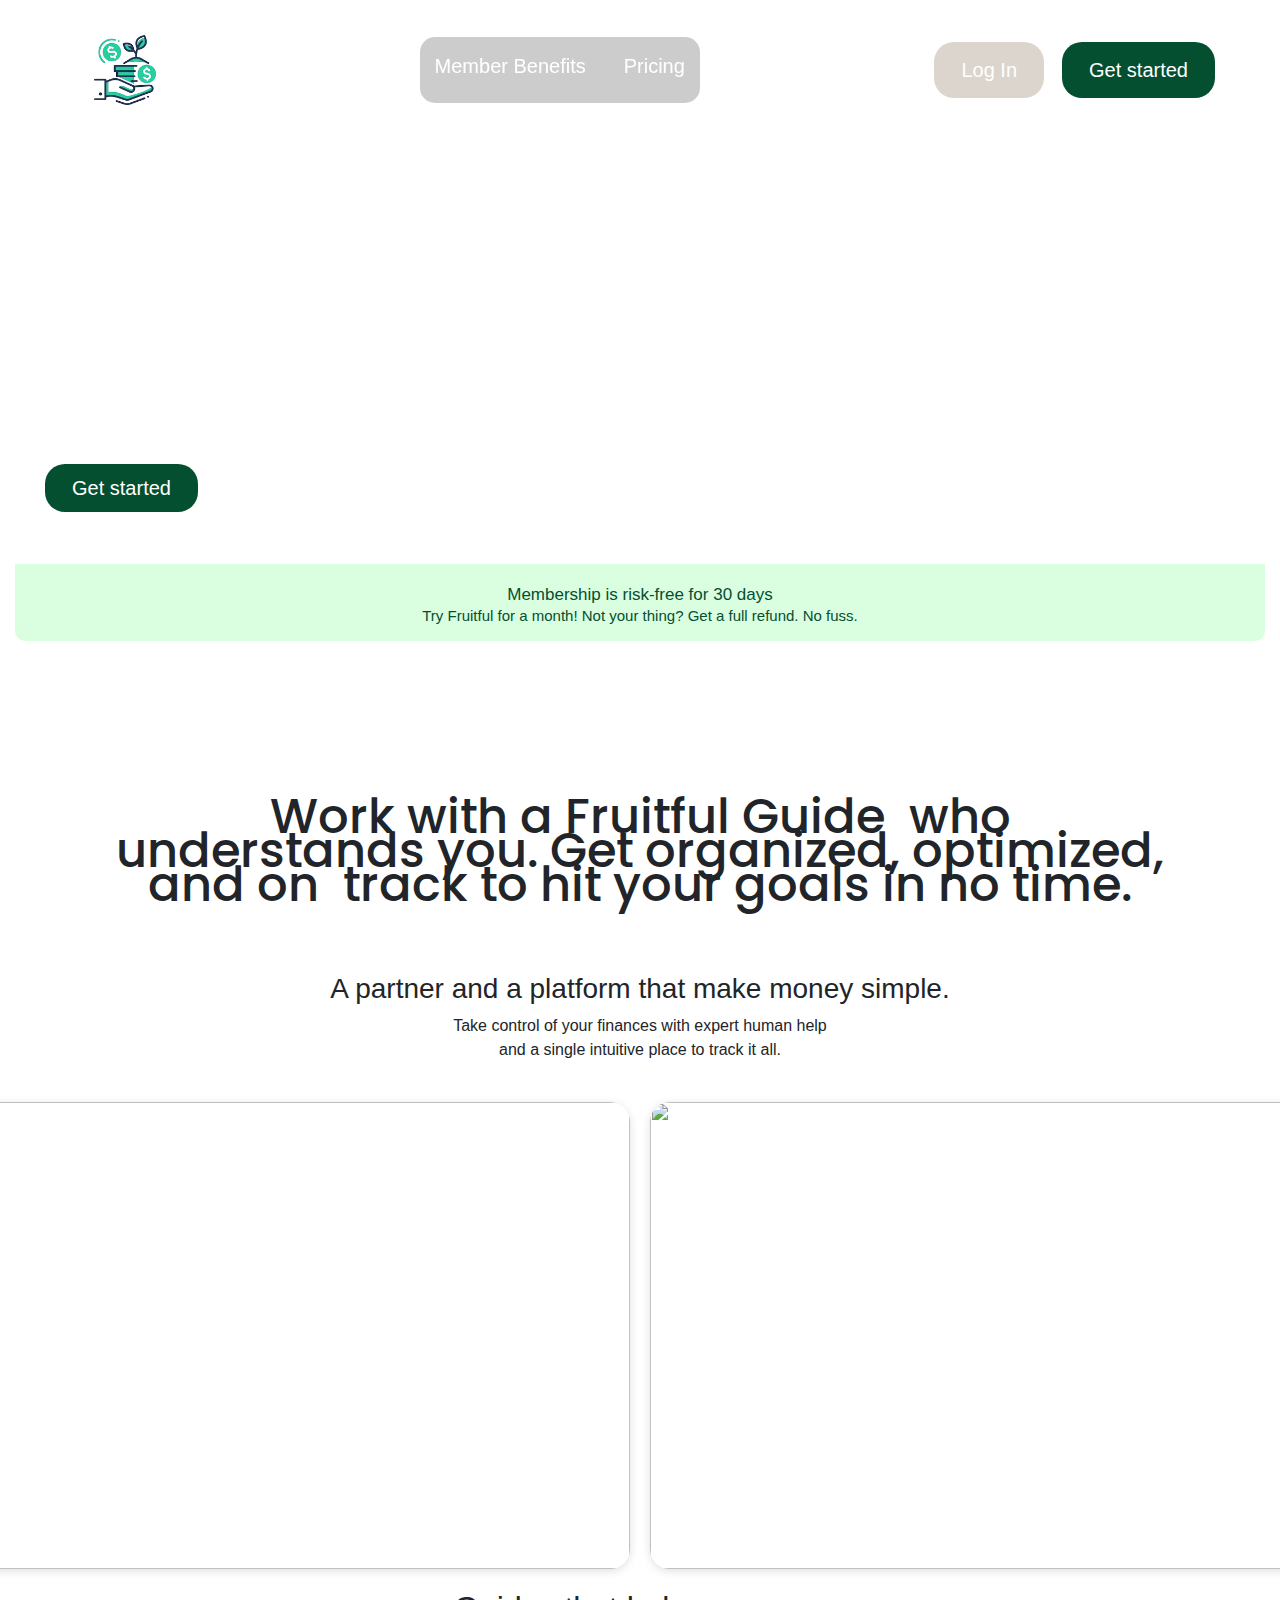
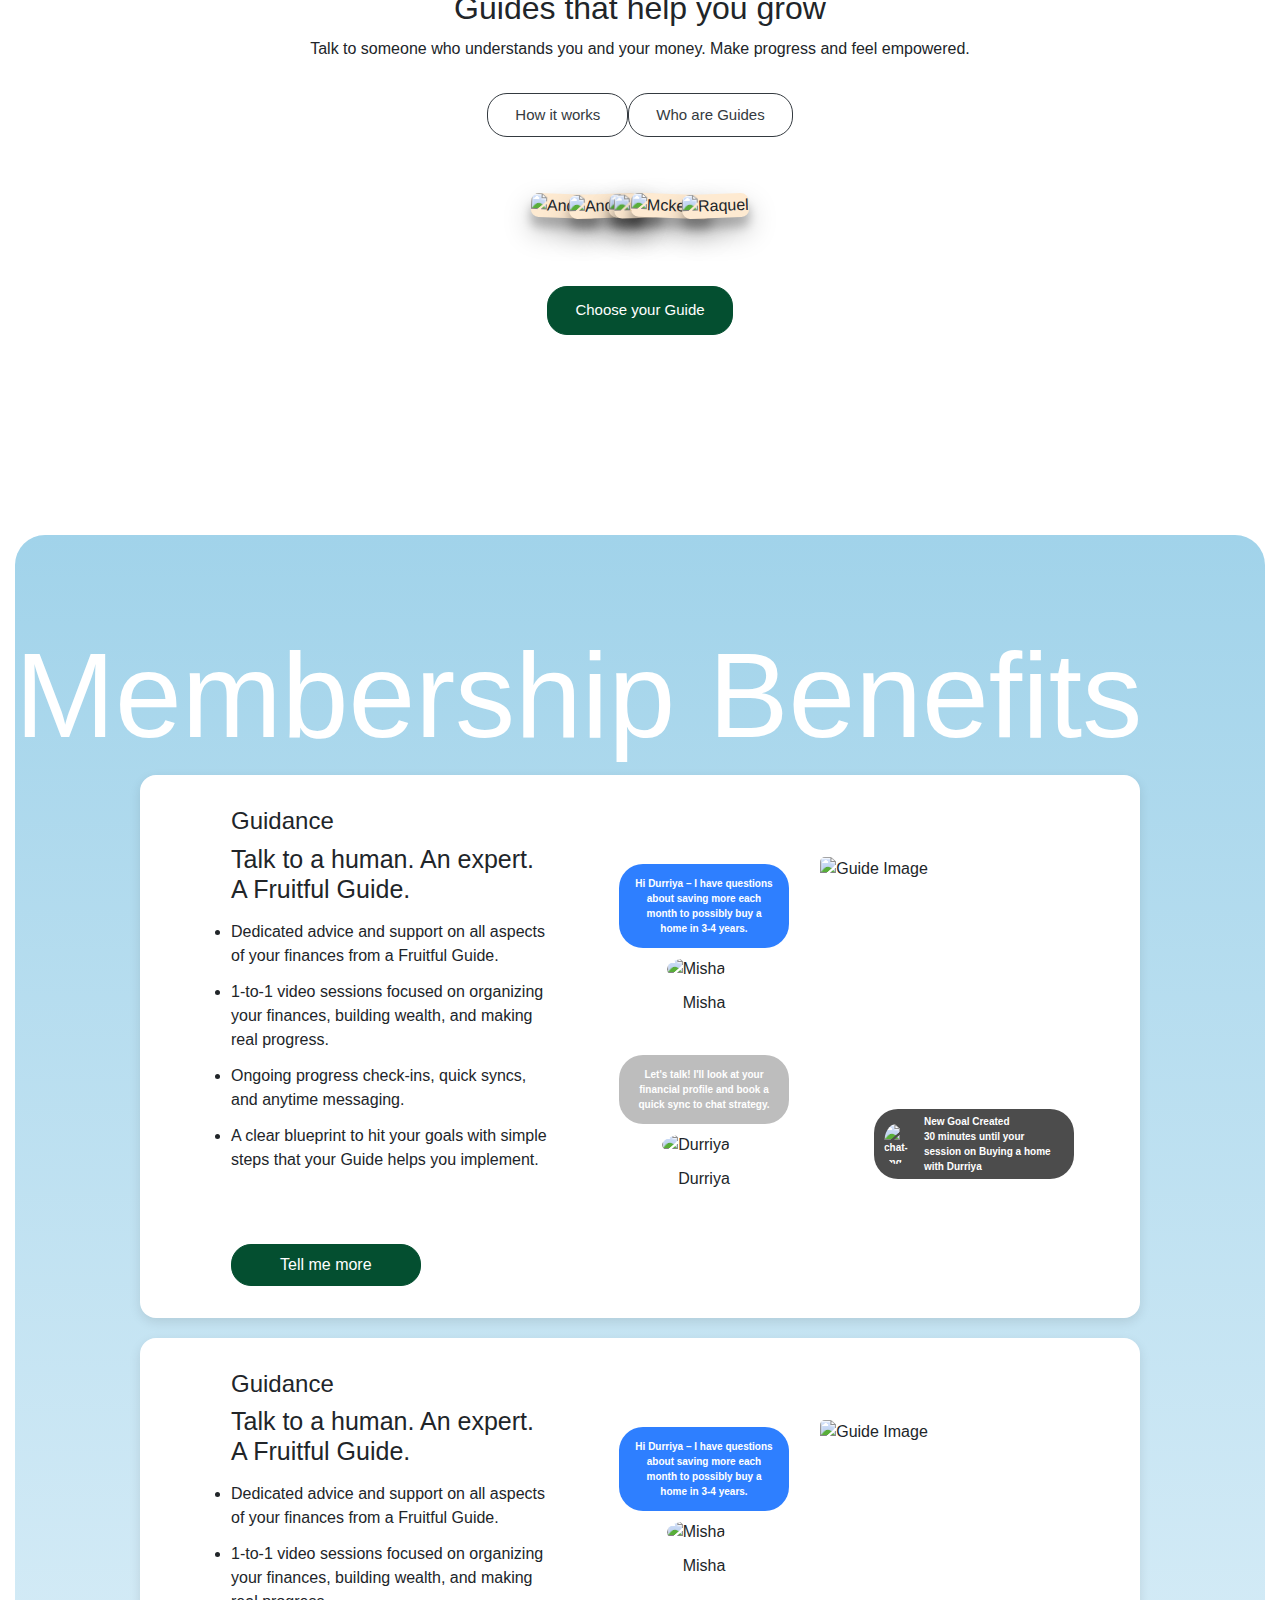
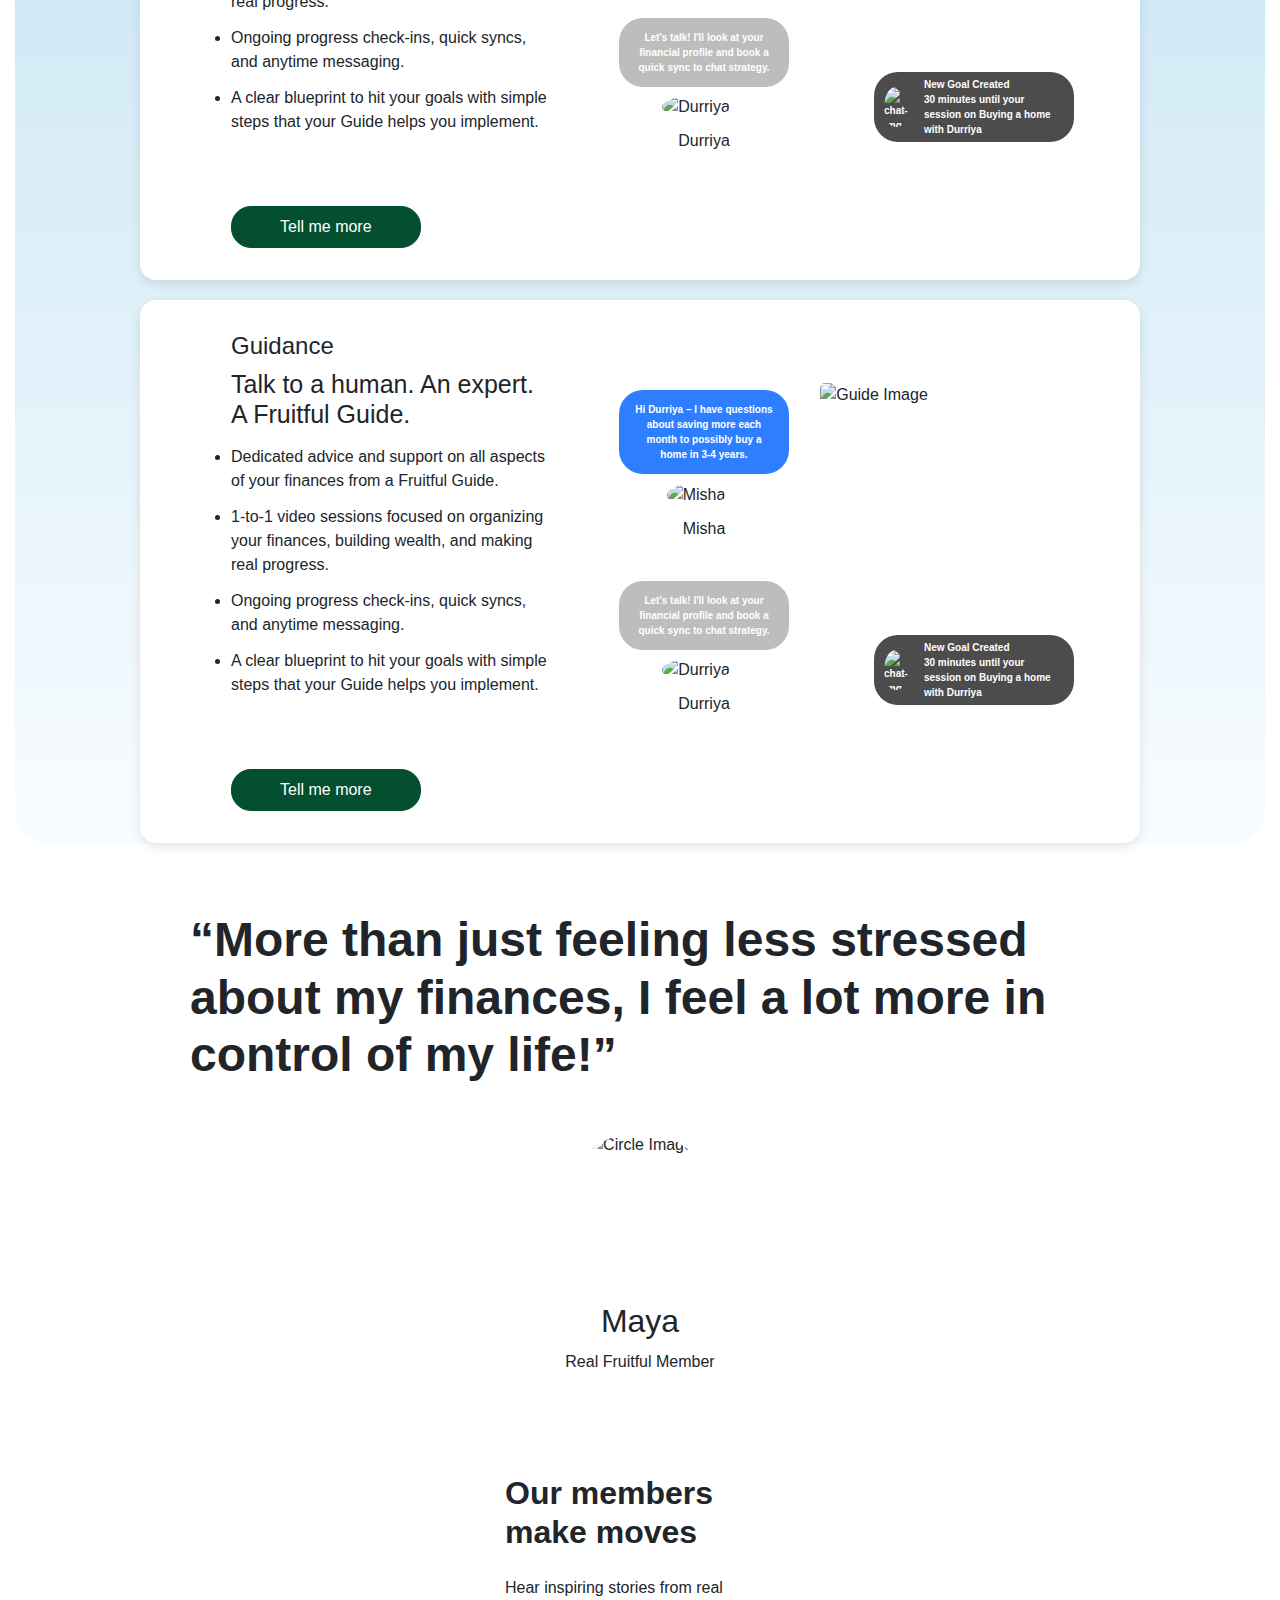
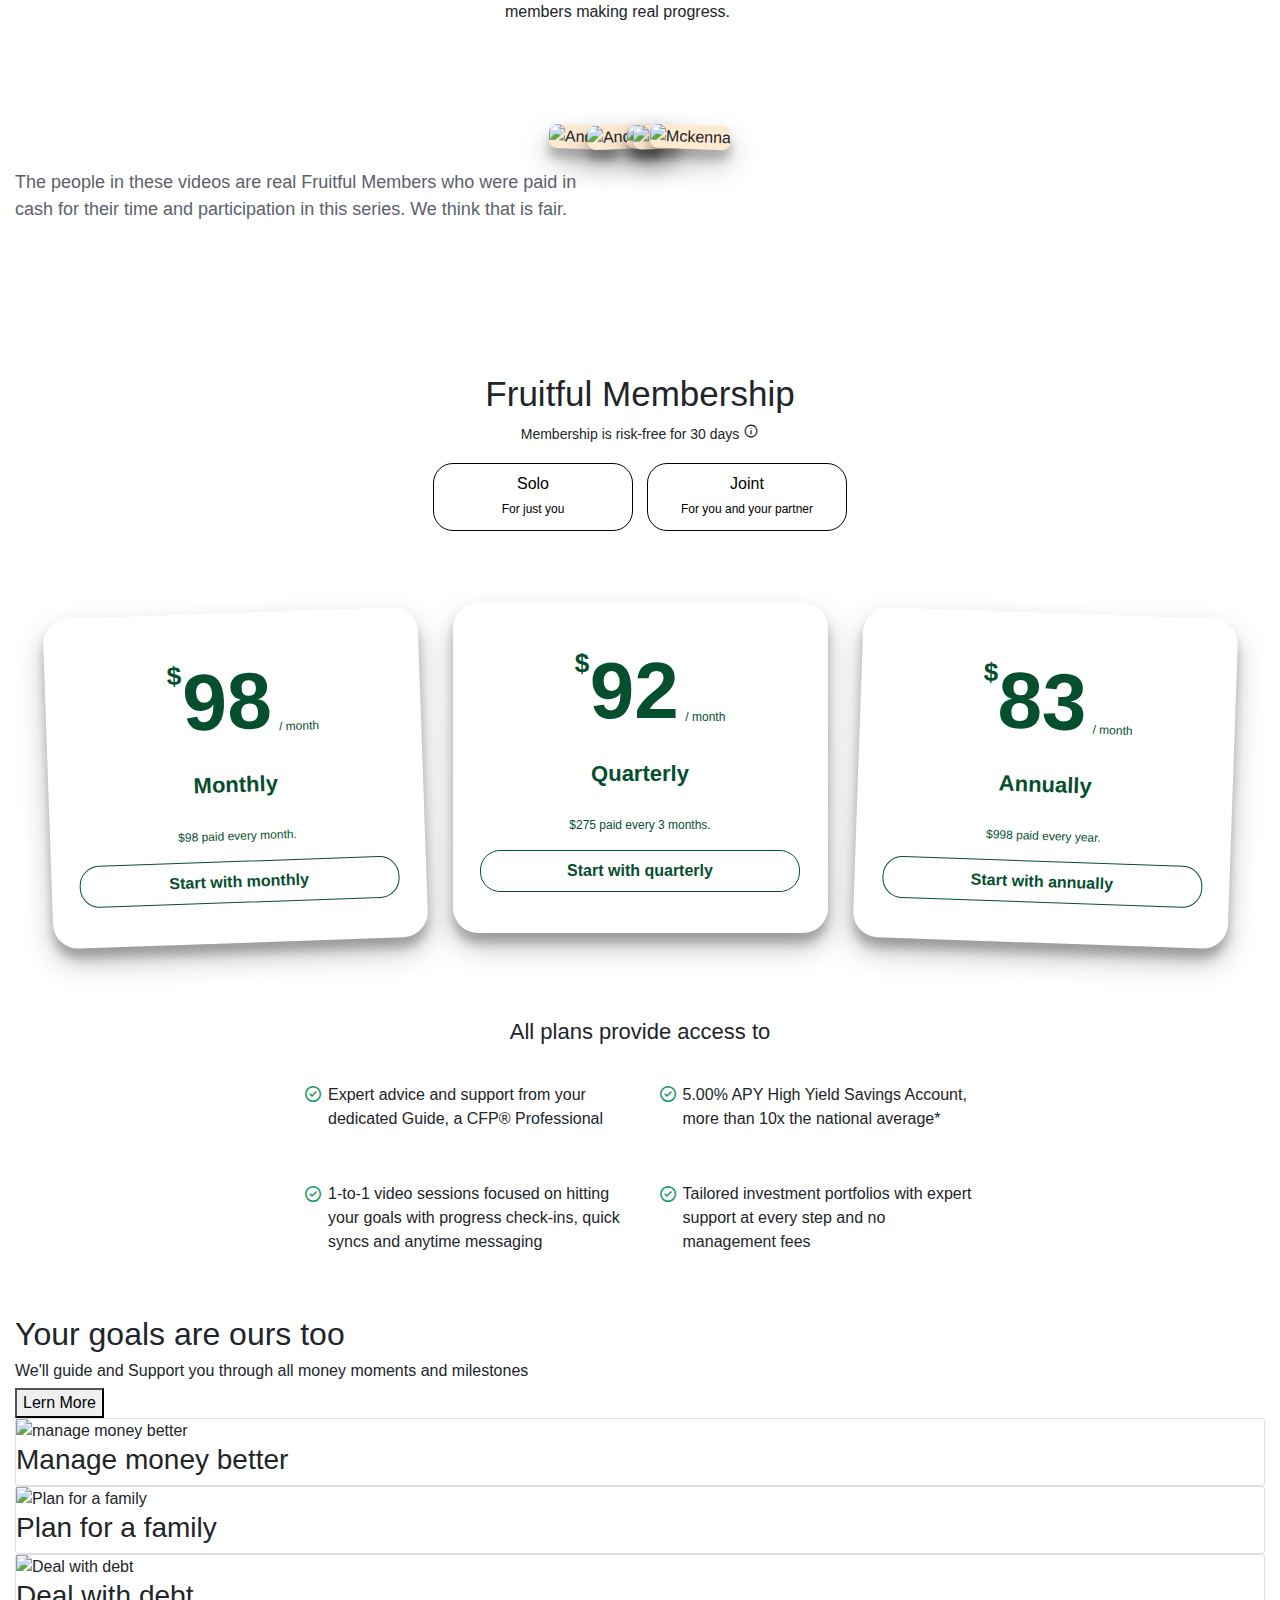
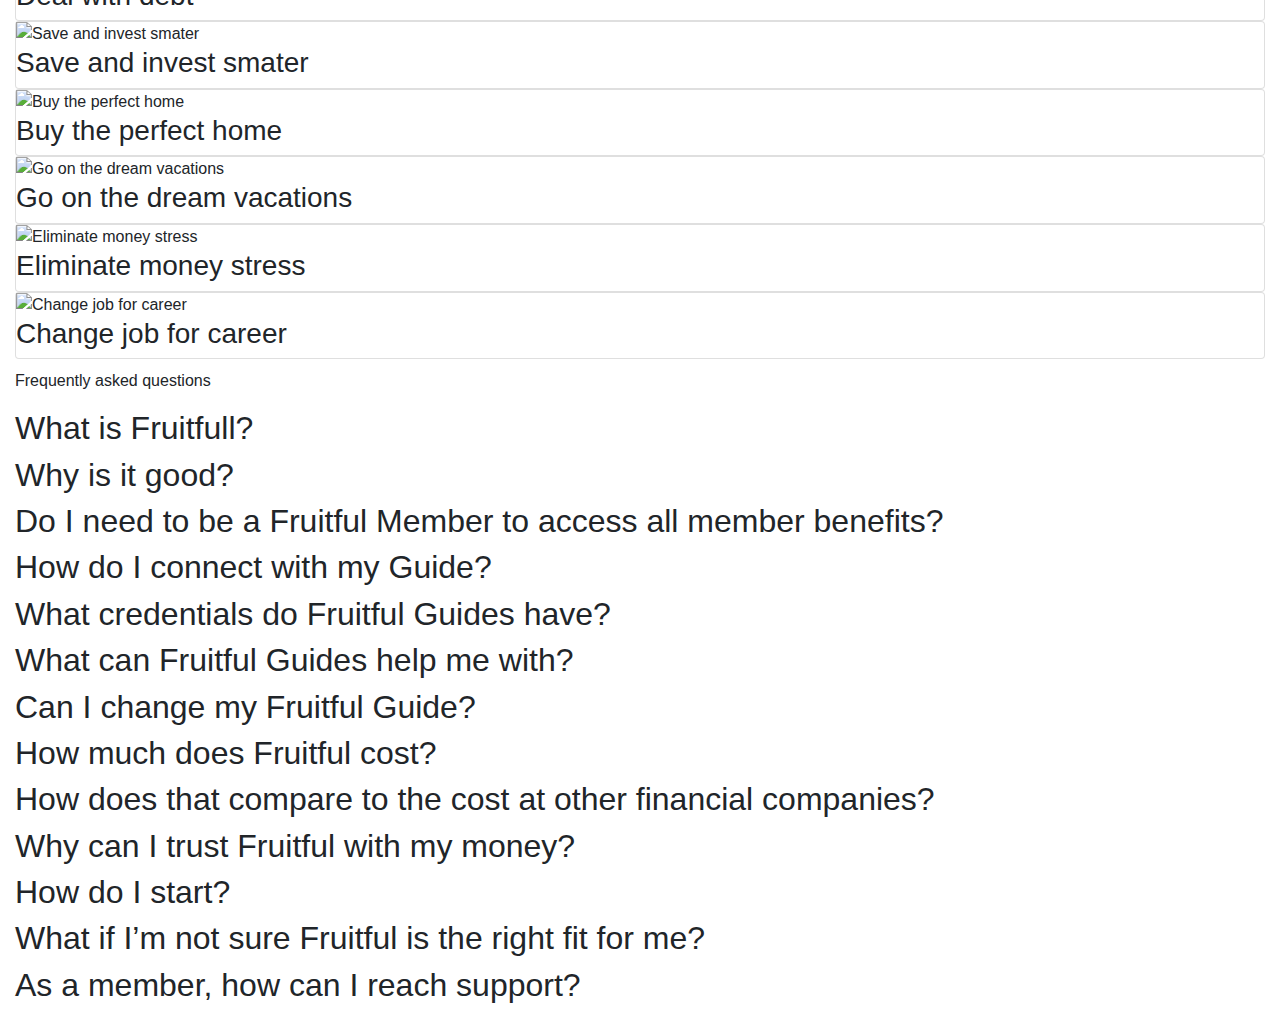
==== commit 2319150d: "adjusted card contents" ====
--- a/index.html
+++ b/index.html
@@ -493,7 +493,6 @@
             color: #054f2e;
             font-weight: 600;
             cursor: pointer;
-            margin-top: 50px;
             background-color: white;
         }
 
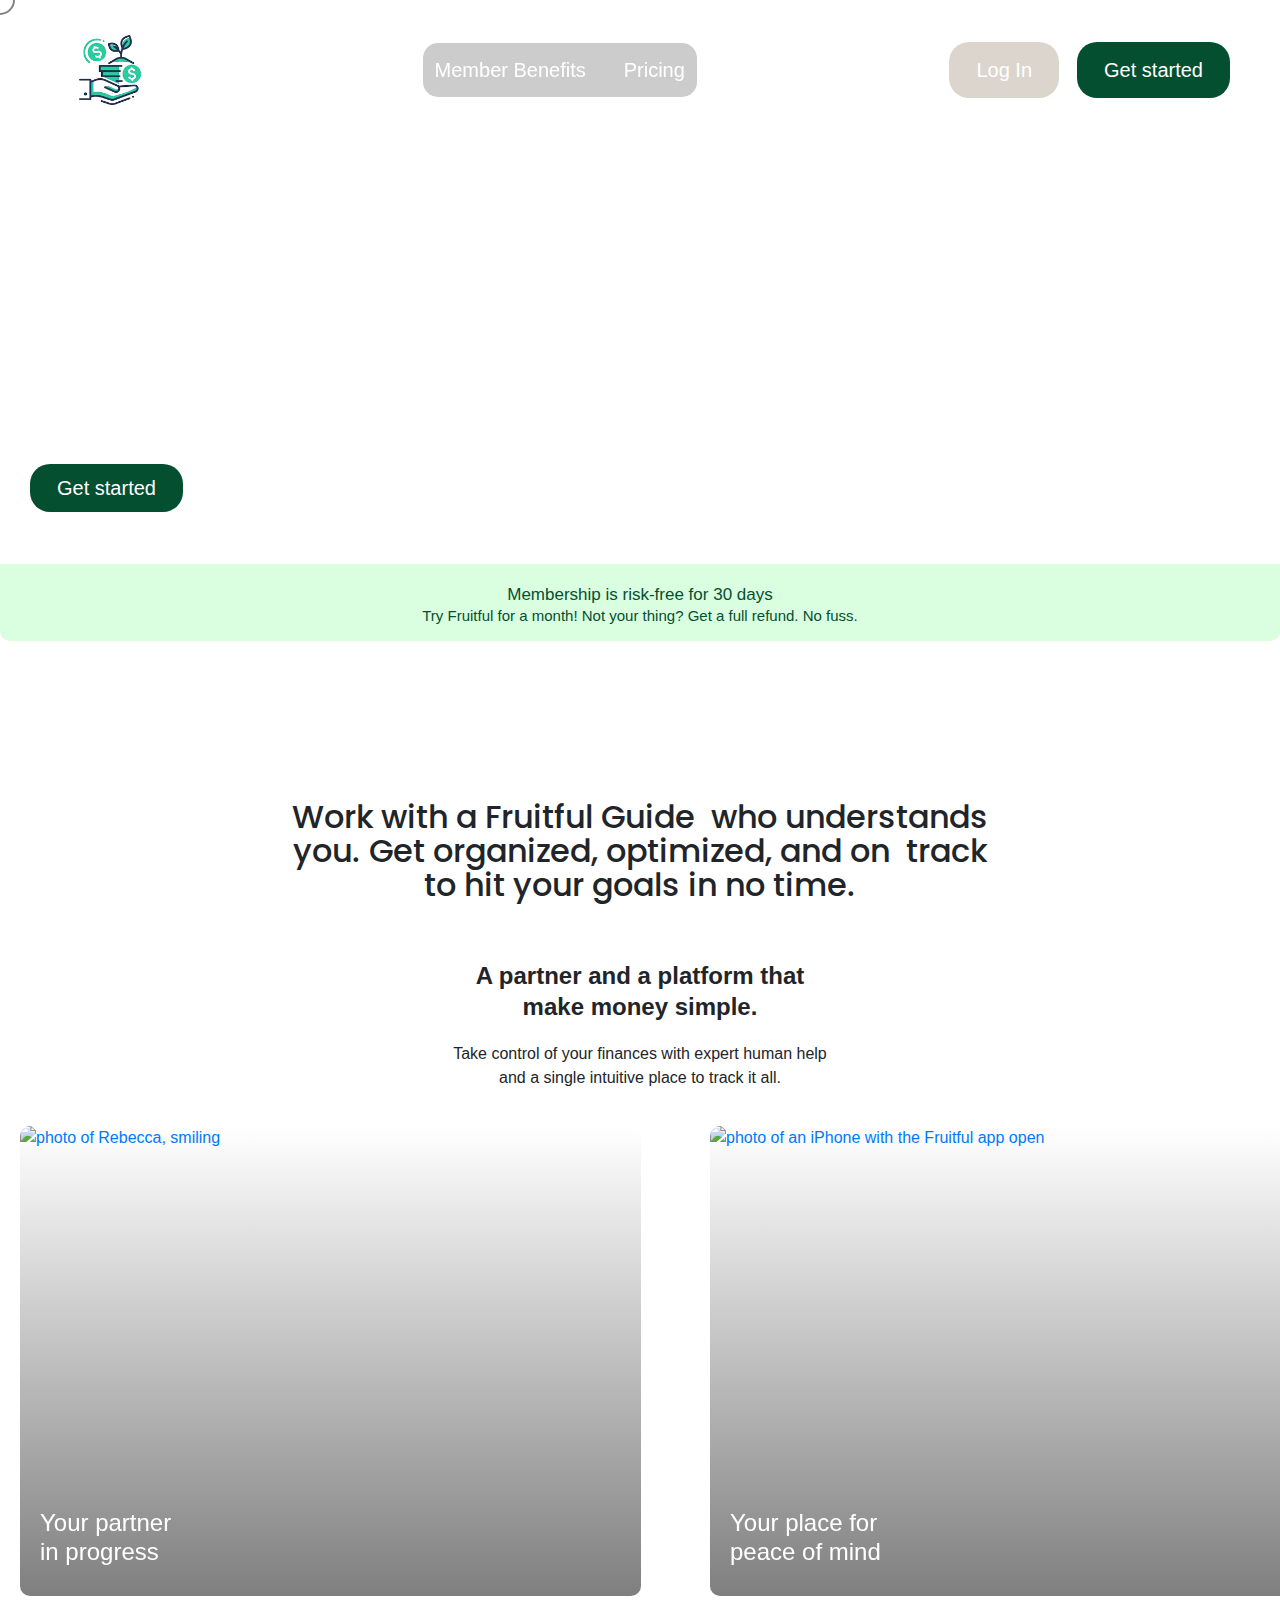
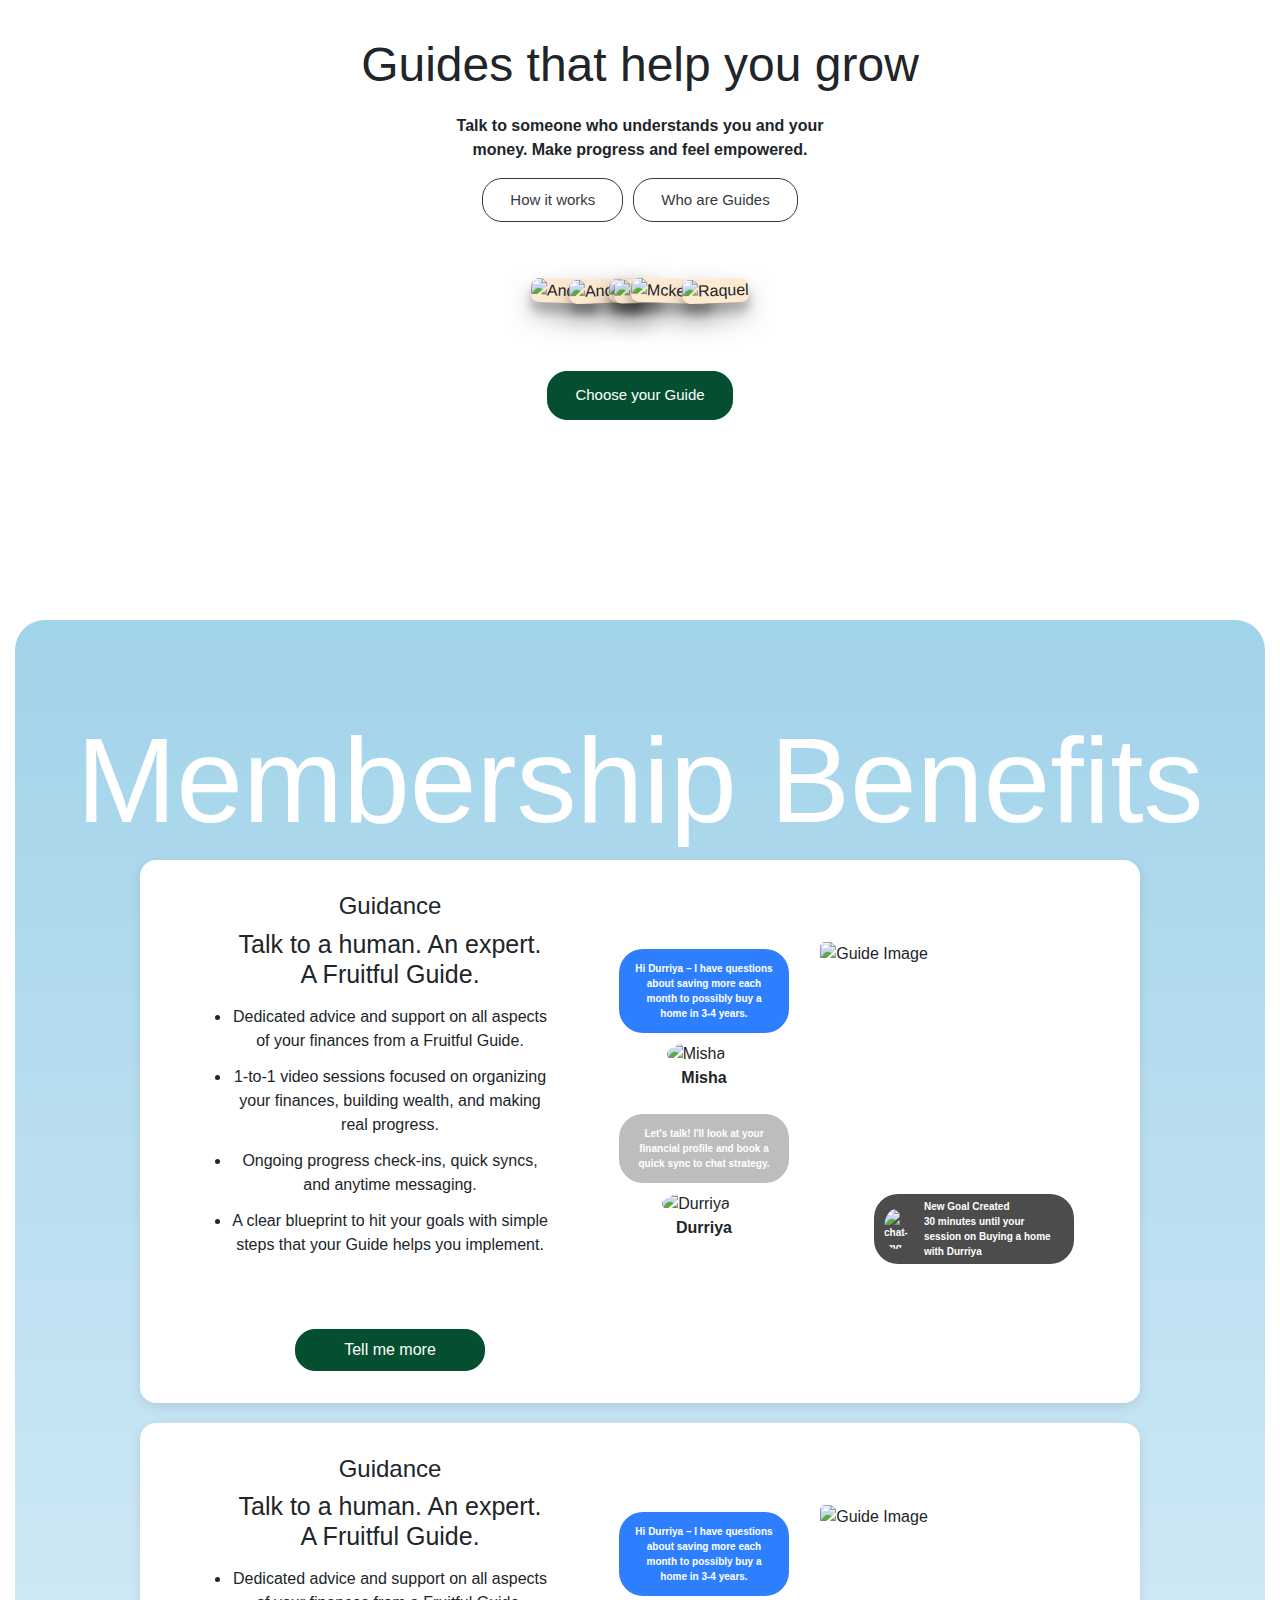
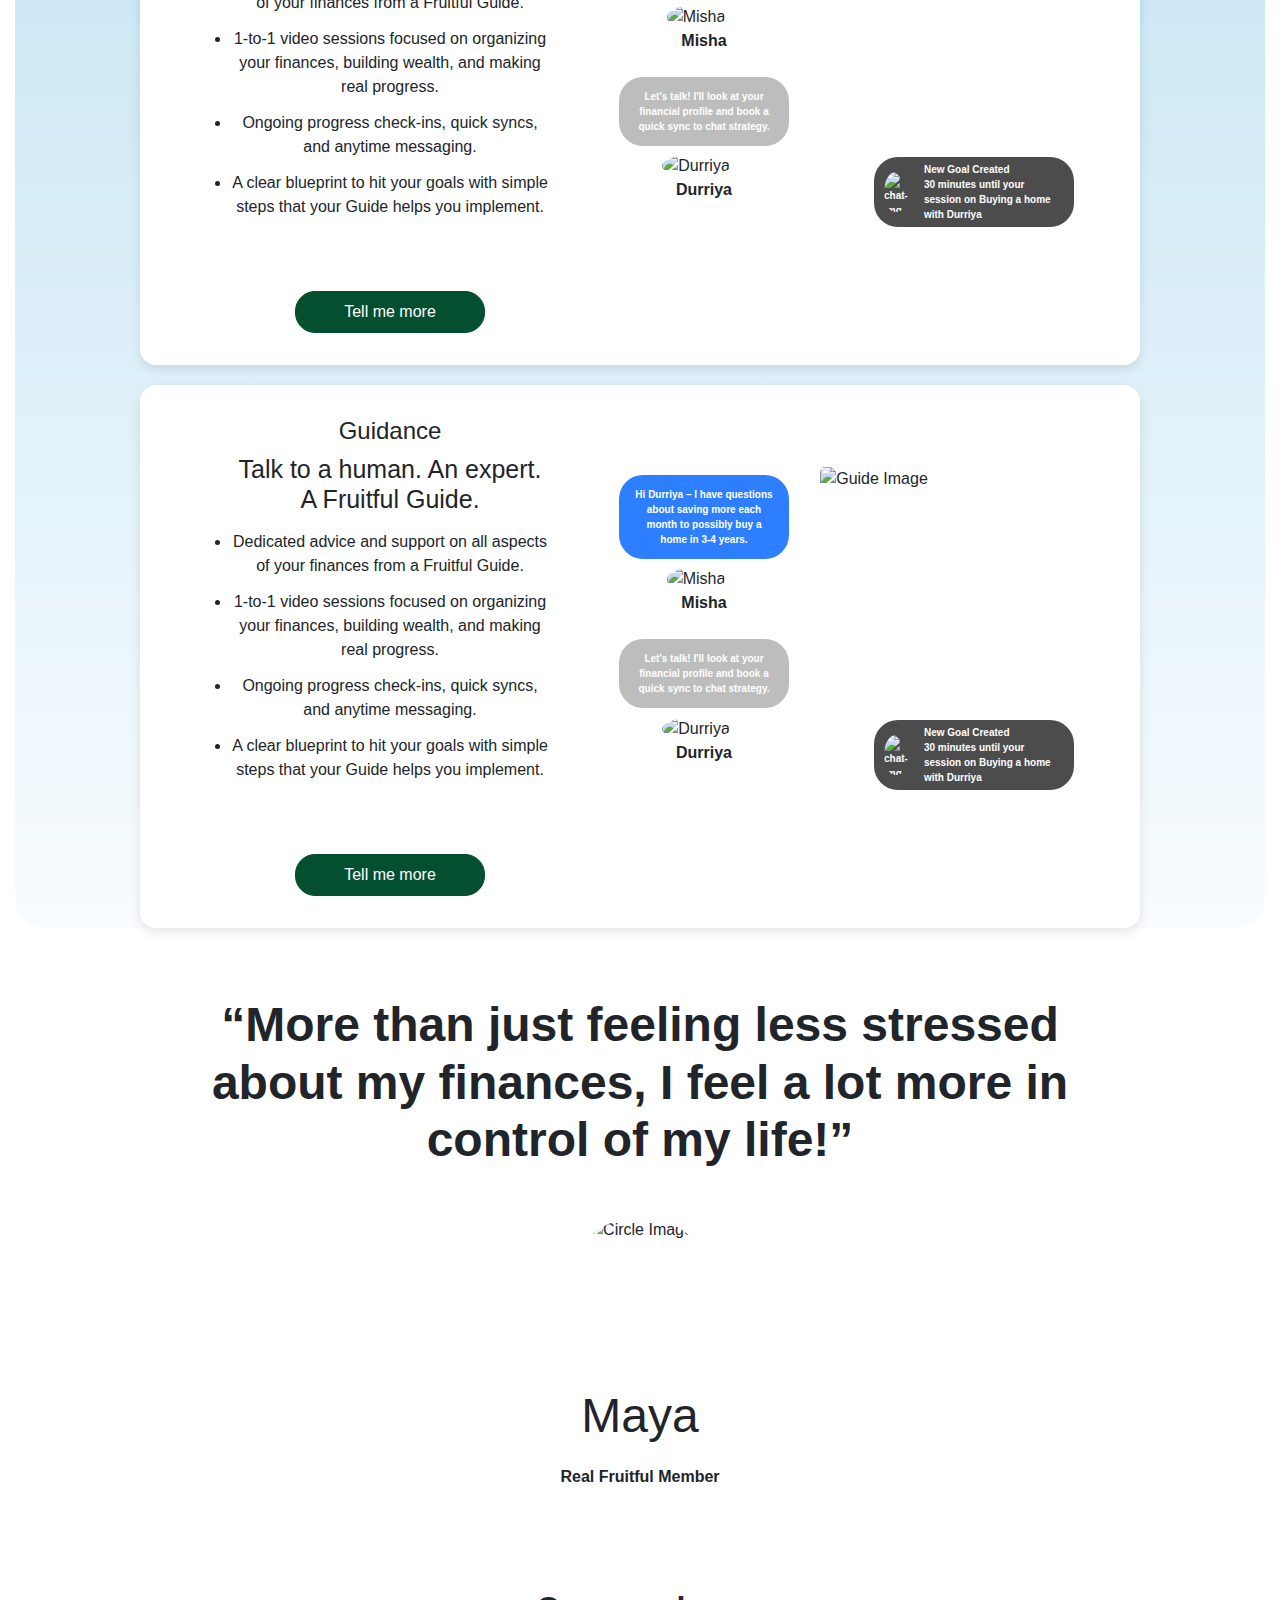
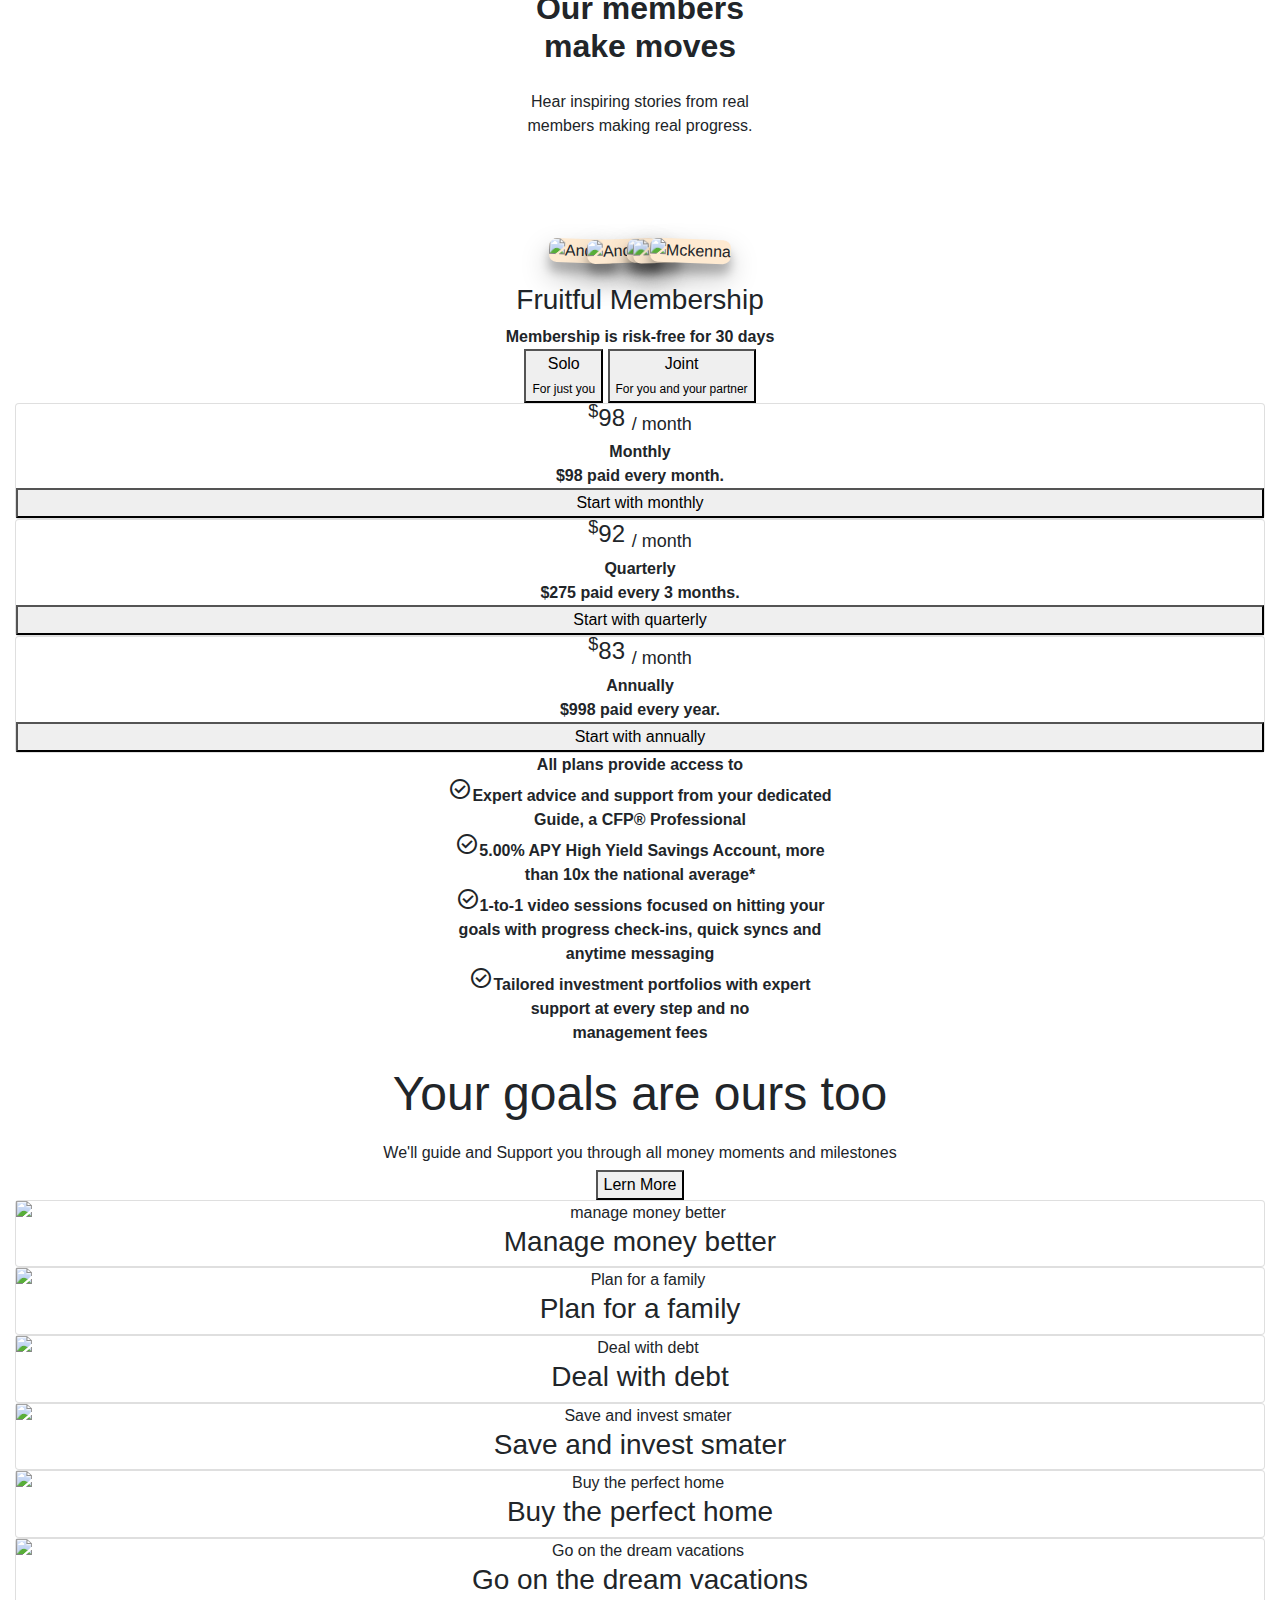
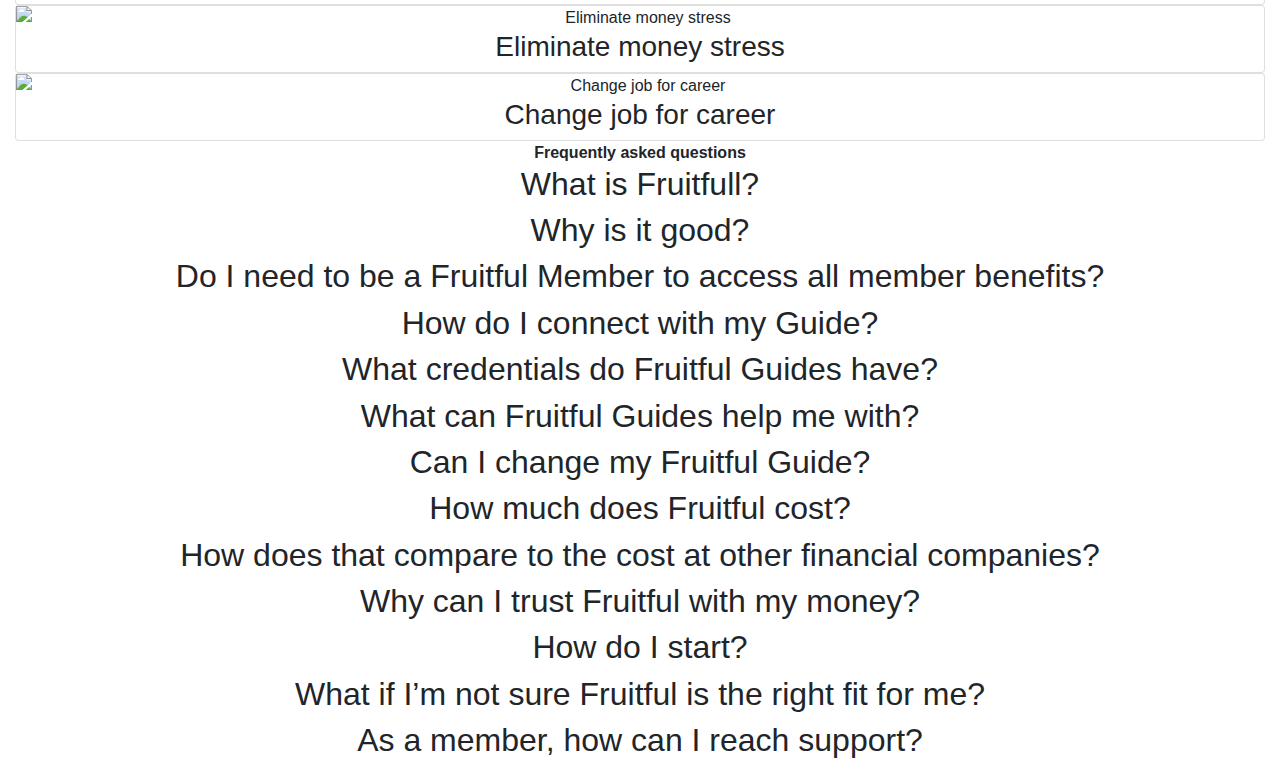
==== commit 6bce209d: "Adding responsivenss on navbar and other cards" ====
--- a/index.html
+++ b/index.html
@@ -355,367 +355,112 @@
             font-size: 1rem;
         }
 
-        /*surya code start*/
-        .plans-sai h3 {
-            text-align: center;
-            font-size: 35px;
-            font-family: 'PP Neue Montreal', sans-serif;
-        }
-
-        #top {
-            width: 420px;
-            height: 98px;
-            margin: auto;
-        }
-
-        #top p {
-            text-align: center;
-            font-size: 14px;
-            margin: 5px 0px 18px;
-            font-family: 'PP Neue Montreal', sans-serif;
-        }
-
-        #buttons-sai {
-            display: flex;
-            justify-content: center;
-            gap: 14px;
-        }
-
-        #buttons-sai button {
-            width: 200px;
-            padding: 8px 24px 10px 24px;
-            border-radius: 20px;
-            height: 57px;
-            border: 1px solid black;
-            background-color: white;
-            font-size: 16px;
-            font-family: 'PP Neue Montreal', sans-serif;
-        }
-
-        #buttons-sai button:hover {
-            background-color: black;
-            color: white;
-            cursor: pointer;
-        }
-
-        .tooltip-sai {
-            position: relative;
-            display: inline-block;
-            cursor: pointer;
-            margin-left: 5px;
-        }
-
-        .tooltip-sai .tooltiptext {
-            visibility: hidden;
-            width: 380px;
-            background-color: white;
-            color: black;
-            text-align: left;
-            border-radius: 10px;
-            padding: 16px;
-            position: absolute;
-            z-index: 1;
-            left: 100%;
-            top: 50%;
-            transform: translateY(-20%);
-            opacity: 0;
-            transition: opacity 0.3s;
-            box-shadow: rgba(0, 0, 0, 0.35) 0px 5px 15px;
-        }
-
-        .tooltip-sai:hover .tooltiptext {
-            visibility: visible;
-            opacity: 1;
-        }
-
-        .cards-sai {
-            display: flex;
-            justify-content: center;
-            align-items: center;
-            margin-bottom: 20px;
-            position: relative;
-            margin: 72px 0px;
-        }
-
-        .card-sai {
-            position: relative;
-            margin: 0 15px;
-            transition: transform 0.3s;
-            z-index: 1;
-        }
-
-        .card-sai {
-            display: flex;
-            justify-content: center;
-            align-items: center;
-            flex-direction: column;
-            object-fit: cover;
-            border-radius: 8px;
-            box-shadow: rgba(0, 0, 0, 0.25) 0px 14px 28px, rgba(0, 0, 0, 0.22) 0px 10px 10px;
-            height: 330px;
-            width: 375px;
-            border-radius: 25px;
-            text-align: center;
-            font-family: 'PP Neue Montreal', sans-serif;
-        }
-
-        .card-sai:nth-child(1) {
-            margin-top: 20px;
-            transform: rotate(-2deg);
-        }
-
-        .card-sai:nth-child(2) {
-            transform: rotate(0deg);
-        }
-
-        .card-sai:nth-child(3) {
-            margin-top: 20px;
-            transform: rotate(2deg);
-        }
-
-        .card-sai:nth-child(2):hover {
-            transform: scale(1.1);
-            z-index: 2;
-            background-color: #feead1;
-        }
-
-        .card-sai:hover {
-            transform: scale(1.1);
-            z-index: 2;
-            background-color: #feead1;
-        }
-
-        .card-sai button {
-            width: 320px;
-            padding: 8px;
-            border: 1px solid #054f2e;
-            border-radius: 20px;
-            color: #054f2e;
-            font-weight: 600;
-            cursor: pointer;
-            background-color: white;
-        }
-
-        .card-sai button:hover {
-            background-color: #054f2e;
-            color: white;
-        }
-
-        .lower-sai {
-            width: 684px;
-            height: 200px;
-            margin: auto;
-            font-family: 'PP Neue Montreal', sans-serif;
-            margin-bottom: 100px;
-        }
-
-        #head-low {
-            text-align: center;
-            font-size: 22px;
-            margin-bottom: 25px;
-        }
-
-        #features-sai {
-            display: grid;
-            grid-template-columns: 1fr 1fr;
-            gap: 25px;
-        }
-
-        #features-sai p {
-            display: flex;
-            align-items: center;
-            font-size: 16px;
-        }
-
-        #price {
-            font-size: 80px;
-            color: #054f2e;
-            font-family: 'PP Neue Montreal', sans-serif;
-        }
-
-        .card-sai>p {
-            font-size: 22px;
-            color: #054f2e;
-            font-weight: bolder;
-            font-family: 'PP Neue Montreal', sans-serif;
-        }
-
-        #offer-sai {
-            font-size: 12px;
-            color: #054f2e;
-            font-weight: 500;
-            font-family: 'PP Neue Montreal', sans-serif;
-            margin: 0px;
-        }
-
-        .price-container-sai {
-            display: flex;
-            justify-content: center;
-            align-items: center;
-            margin: 0px;
-        }
-
-        #symbol-sai sup {
-            position: absolute;
-            top: 5px;
-            left: 45px;
-            font-size: 26px;
-            color: #054f2e;
-        }
-
-        #period-sai {
-            font-size: 12px;
-            color: #054f2e;
-            font-weight: 500;
-            margin-top: 50px;
-        }
-
-        .material-symbols-outlined#c1 {
-            color: rgb(23, 154, 102);
-            margin: 0px 5px 25px;
-            font-size: 20px;
-        }
-
-        .material-symbols-outlined#c2 {
-            color: rgb(23, 154, 102);
-            margin: 0px 5px 25px;
-            font-size: 20px;
-        }
-
-        .material-symbols-outlined#c3 {
-            color: rgb(23, 154, 102);
-            margin: 0px 5px 48px;
-            font-size: 20px;
-        }
-
-        .material-symbols-outlined#c4 {
-            color: rgb(23, 154, 102);
-            margin: 0px 5px 48px;
-            font-size: 20px;
-        }
-
-        #para-sai {
-            font-size: 18px;
-            margin: auto;
-            color: rgb(91, 97, 107);
-        }
-
-        .material-symbols-outlined#info {
-            font-size: 16px;
-            margin-left: -5px;
-        }
-
-        #month {
-            margin: 0px;
-        }
-
-        /*surya code end*/
-
         /* ---------------------------Sushant's Code End--------------------------------------    */
     </style>
 </head>
 
-
-<body> 
-    
+<body>
+    <!-- Gourav code start from here -->
+    <div class="cursor-outline" data-cursor-dot></div>
+    <div class="cursor-dot" data-cursor-outline></div>
     <!-- <div class="container-fluid guide-section "> -->
-    <div class="container-fluid" style="max-width: 1720px;">
+    <div style="width:100% ; margin: auto;">
         <header id="hero">
             <div id="video-background">
-              <video autoplay muted loop>
-                <source
-                  src="https://d1pwidzl9kib4u.cloudfront.net/marketing/20240423/20240423_Fruitful_Web_Hero_Desktop.mp4"
-                  type="video/mp4"
-                />
-                Your browser does not support the video tag.
-              </video>
+                <video autoplay muted loop>
+                    <source
+                        src="https://d1pwidzl9kib4u.cloudfront.net/marketing/20240423/20240423_Fruitful_Web_Hero_Desktop.mp4"
+                        type="video/mp4" />
+                    Your browser does not support the video tag.
+                </video>
             </div>
             <nav id="navbar">
-              <div id="logo"><img src="./assets/images-removebg-preview.png" alt="logo"></div>
-              <div id="nav-links">
-                <div class="dropdown">
-                  <input
-                    type="checkbox"
-                    id="toggle-dropdown"
-                    class="toggle-dropdown"
-                  />
-                  <label for="toggle-dropdown" class="dropbtn"
-                    >Member Benefits
-                    <span class="ar"
-                      ><i class="fa-solid fa-angle-down"></i
-                    ></span>
-                    <span class="price">Pricing</span></label
-                  >
-                  <div class="dropdown-content">
-                    <div class="benefit-box">
-                      <div class="benefit-item">
-                        <h3>Guidance</h3>
-                        <p>Expert 1:1 advice and support</p>
-                      </div>
-                      <div class="benefit-item">
-                        <h3>Save</h3>
-                        <p>Earn 5.00% APY on your savings</p>
-                      </div>
-                      <div class="benefit-item">
-                        <h3>Invest</h3>
-                        <p>Smarter investing, set up for you</p>
-                      </div>
-                    </div>
-                  </div>
-                </div>
-                <!-- <div id="pricing">Pricing</div> -->
-              </div>
-              <div id="auth-buttons">
-                <!-- <div id="login">Log In</div> -->
-                <button class="bt bt-success-grey">Log In</button>
-                <button class="bt bt-success" id="get-started">Get started</button>
-    
-                <!-- <button class="btn btn-success mt-5" style="font-size: 15px; padding: 12px 27px;">Get Start</button> -->
-              </div>
+                <div id="logo"><img src="./assets/images-removebg-preview.png" alt="logo"></div>
+                <div id="nav-links">
+                    <div class="dropdown">
+                        <input type="checkbox" id="toggle-dropdown" class="toggle-dropdown" />
+                        <label style="margin-bottom: 0px;" for="toggle-dropdown" class="dropbtn">Member Benefits
+                            <span class="ar"><i class="fa-solid fa-angle-down"></i></span>
+                            <span class="price">Pricing</span></label>
+                        <div class="dropdown-content">
+                            <div class="benefit-box">
+                                <div class="benefit-item">
+                                    <h3>Guidance</h3>
+                                    <p>Expert 1:1 advice and support</p>
+                                </div>
+                                <div class="benefit-item">
+                                    <h3>Save</h3>
+                                    <p>Earn 5.00% APY on your savings</p>
+                                </div>
+                                <div class="benefit-item">
+                                    <h3>Invest</h3>
+                                    <p>Smarter investing, set up for you</p>
+                                </div>
+                            </div>
+                        </div>
+                    </div>
+                    <!-- <div id="pricing">Pricing</div> -->
+                </div>
+                <div id="auth-buttons">
+                    <!-- <div id="login">Log In</div> -->
+                    <button class="bt bt-success-grey">Log In</button>
+                    <button class="bt bt-success" id="get-started">Get started</button>
+
+                    <!-- <button class="btn btn-success mt-5" style="font-size: 15px; padding: 12px 27px;">Get Start</button> -->
+                </div>
+                <p class="humburgerIcon" onclick="handleHamburger()"><i class="fa-solid fa-bars"></i></p>
+                <div id="menu" class="menu">
+                    <span class="closeIcon" onclick="handleHamburger()">&times;</span>
+                    <div><img id="logo_second" src="./assets/images-removebg-preview.png" alt="logo"></div>
+                    <div>
+                        <h2 class="optionsNav">Member Benfits</h2>
+                        <h2 class="optionsNav">Pricing</h2>
+                    </div>
+                    <div class="parentForBtn">
+                        <button class="login">Login</button>
+                        <button class="signUp">Sign Up</button>
+                    </div>
+                </div>
             </nav>
-    
+
             <div id="hero-content-div">
-              <div class="hero-content">
-                <h1 id="video-heading">Finances figured out for you</h1>
-                <p>Rebecca is a real FinanceFlow Guide</p>
-                <div>
-                  <button class="bt bt-success" id="get-started">
-                    Get started
-                  </button>
-                </div>
-              </div>
-            </div>
-    
+                <div class="hero-content">
+                    <h1 id="video-heading">Finances figured out for you</h1>
+                    <p>Rebecca is a real FinanceFlow Guide</p>
+                    <div>
+                        <button class="bt bt-success" id="get-started">
+                            Get started
+                        </button>
+                    </div>
+                </div>
+            </div>
+
             <div id="hero-bottom">
-              <h5>Membership is risk-free for 30 days</h5>
-              <p>
-                Try Fruitful for a month! Not your thing? Get a full refund. No
-                fuss.
-              </p>
-            </div>
-          </header>
-          <div class="container-fluid guide-section ">
-          <main>
+                <h5>Membership is risk-free for 30 days</h5>
+                <p>
+                    Try Fruitful for a month! Not your thing? Get a full refund. No
+                    fuss.
+                </p>
+            </div>
+        </header>
+
+        <!-- <div class="container-fluid guide-section "> -->
+        <main>
             <div id="heading-main">
-              <h1 id="style-h1-main">
-                Work with a Fruitful Guide
-                <span id="small-img-main"
-                  ><img
-                    src="https://cdn.prod.website-files.com/659f15a242e58eb40c8cf14b/65cf6a945a595dae75f4cd2a_guide_headshot_colin_FEE9D1-p-500.png"
-                    alt=""
-                  /> </span
-                >who understands you. Get organized, optimized, and on
-                <span id="small-img-main">
-                  <img
-                    src="https://cdn.prod.website-files.com/659f15a242e58eb40c8cf14b/65b2236e38cc1d710693c797_Spending.png"
-                    alt=""
-                /></span>
-                track to hit your goals in no time.
-              </h1>
-            </div>
-          </main>
-          <section>
-            <div id="text-section">
+                <h1 id="style-h1-main">
+                    Work with a Fruitful Guide
+                    <span id="small-img-main"><img
+                            src="https://cdn.prod.website-files.com/659f15a242e58eb40c8cf14b/65cf6a945a595dae75f4cd2a_guide_headshot_colin_FEE9D1-p-500.png"
+                            alt="" /> </span>who understands you. Get organized, optimized, and on
+                    <span id="small-img-main">
+                        <img src="https://cdn.prod.website-files.com/659f15a242e58eb40c8cf14b/65b2236e38cc1d710693c797_Spending.png"
+                            alt="" /></span>
+                    track to hit your goals in no time.
+                </h1>
+            </div>
+        </main>
+        <section>
+            <!-- <div id="text-section">
               <h3>A partner and a platform that make money simple.</h3>
               
               <p>Take control of your finances with expert human
@@ -733,473 +478,566 @@
                 alt=""
                 id="phone-img"
               />
-            </div>
-          </section>
-</div>  <article style="display: flex; justify-content: center;">
-            <div style="text-align: center;">
-                <h1>Guides that help you grow</h1>
-                <p>Talk to someone who understands you and your money. Make progress and feel empowered.</p>
-            </div>
-        </article>
-        
-    
-        <div class="d-flex justify-content-center mb-5 flex-wrap mt-2">
-            <button class="btn btn-outline-dark my-2 " style="font-size: 15px; padding: 10px 27px;">How it
-                works</button>
-            <button class="btn btn-outline-dark  my-2" style="font-size: 15px; padding: 10px 27px;">Who are
-                Guides</button>
+            </div> -->
+            <div class="flex-v a--center gap--small">
+                <h3 class="h-med">
+                    <div class="line">A partner and a platform that</div>
+                    <div class="line">make money simple.</div>
+                </h3>
+                <div class="p-wrap">
+                    <p class="p-med">Take control of your finances with expert human help and a single intuitive place
+                        to track it all.</p>
+                </div>
+            </div>
+
+        </section>
+        <div class="hover-card__wrap">
+            <a data-video-hover="" data-cursor="Choose your Guide" href="https://my.fruitful.com/sign-up/"
+                target="_blank" class="hover-card is--left w-inline-block">
+                <div class="hover-card-inner">
+                    <div class="hover-card-bg">
+                        <img src="https://cdn.prod.website-files.com/659f15a242e58eb40c8cf14b/65ce3a4b97ada5b53fdc96a9_headshot_rebecca.webp"
+                            loading="lazy" alt="photo of Rebecca, smiling" class="cover-img">
+                        <video width="100%" height="100%" loop muted playsinline class="bg-video">
+                            <source
+                                src="https://d1pwidzl9kib4u.cloudfront.net/marketing/20240305/16x9_Low_Quality_No_Caption/20240306_Fruitfuil_Guide_Compilation_16x9_lo_nocap.mp4"
+                                type="video/mp4">
+                        </video>
+                    </div>
+                    <div class="hover-card__grad"></div>
+                    <div class="hover-card__info">
+                        <h4 class="hover-card__title">Your partner<br>in progress</h4>
+                        <div class="hover-card__p">
+                            <p class="p-reg">Our Guides are supportive and skilled CFP® Pros. Expect personalized advice
+                                that leads to quick action.</p>
+                        </div>
+                    </div>
+                </div>
+            </a>
+            <a data-cursor="Get started" href="https://my.fruitful.com/sign-up/" target="_blank"
+                class="hover-card is--right w-inline-block">
+                <div class="hover-card-inner">
+                    <div class="hover-card-bg">
+                        <img src="https://cdn.prod.website-files.com/659f15a242e58eb40c8cf14b/65ce3a4ba82e6ab1ccfcce2e_partner-progress.webp"
+                            loading="lazy" alt="photo of an iPhone with the Fruitful app open" class="cover-img">
+                    </div>
+                    <div class="hover-card__grad"></div>
+                    <div class="hover-card__info">
+                        <h4 class="hover-card__title">Your place for <br>peace of mind</h4>
+                        <div class="hover-card__p">
+                            <p class="p-reg">Talk about, track, save, and invest your money all in one place. Know where
+                                you are and love where you're going.<br></p>
+                        </div>
+                    </div>
+                </div>
+            </a>
+
         </div>
 
-        <div class="guide-cards">
-            <div class="guide-card">
-                <img src="https://cdn.prod.website-files.com/65b22d2d8aafb9c10048b930/66018fb1ba04c4ced64004a6_20240325_Fruitful_Guide_Headshot_Andrea-p-500.png"
-                    alt="Andrea">
-
-            </div>
-            <div class="guide-card">
-                <img src="https://cdn.prod.website-files.com/65b22d2d8aafb9c10048b930/65cf43738d5103f7a55ba9d1_guide_headshot_andrew_FEE9D1-p-500.png"
-                    alt="Andrew">
-
-            </div>
-            <div class="guide-card">
-                <img src="https://cdn.prod.website-files.com/65b22d2d8aafb9c10048b930/66018c0620ee3d30a2c417c7_20240325_Fruitful_Guide_Headshot_Bri-p-500.png"
-                    alt="Bri">
-
-            </div>
-            <div class="guide-card">
-                <img src="https://cdn.prod.website-files.com/65b22d2d8aafb9c10048b930/660196bb99f851d6a36f5df4_20240325_Fruitful_Guide_Headshot_Matt-p-500.png"
-                    alt="matt">
-
-            </div>
-            <div class="guide-card">
-                <img src="https://cdn.prod.website-files.com/65b22d2d8aafb9c10048b930/661f0f3359c8b887ad549738_20240305_FF_guide_headshot_mckenna_FEE9D1-p-500.png"
-                    alt="Mckenna">
-
-            </div>
-            <div class="guide-card">
-                <img src="https://cdn.prod.website-files.com/65b22d2d8aafb9c10048b930/65e74efba487812a0c399d5f_Raquel%20headshot-p-500.png"
-                    alt="Raquel">
-
-            </div>
-
-        </div>
-        <div style="display: flex; justify-content: center;">
-            <button class="btn btn-success mt-5" style="font-size: 15px; padding: 12px 27px;">Choose your Guide</button>
-        </div>
-
-
-        <div class="membership  ">
-            <h1>Membership Benefits</h1>
-
-            <div class="parent">
-                <div class="benefits">
-                    <div class="benefits-text">
-                        <h4>Guidance</h4>
-                        <h2>Talk to a human. An expert. A Fruitful Guide.</h2>
-                        <ul>
-                            <li>Dedicated advice and support on all aspects of your finances from a Fruitful Guide.
-                            </li>
-                            <li>1-to-1 video sessions focused on organizing your finances, building wealth, and
-                                making real progress.</li>
-                            <li>Ongoing progress check-ins, quick syncs, and anytime messaging.</li>
-                            <li>A clear blueprint to hit your goals with simple steps that your Guide helps you
-                                implement.</li>
-                        </ul>
-                        <button class="btn btn-success mt-5 px-5 py-2">Tell me more</button>
-                    </div>
-                    <div class="benefits-card" style="position: relative;">
-                        <img src="https://cdn.prod.website-files.com/659f15a242e58eb40c8cf14b/65cf93712db11ffcec514942_Durriya%20headshot-p-500.webp"
-                            alt="Guide Image">
-                        <div class="chat-box">
-                            <div class="chat">
-
-                                <div class="msg blue">Hi Durriya – I have questions about saving more each month to
-                                    possibly buy a home in 3-4 years.</div>
-                                <div>
-                                    <img src="./assets/Misha-small.webp" alt="Misha">
-                                    <p>Misha</p>
+        <div class="container-fluid guide-section ">
+            <article style="display: flex; justify-content: center;">
+                <div style="text-align: center;">
+                    <h1>Guides that help you grow</h1>
+                    <p>Talk to someone who understands you and your money. Make progress and feel empowered.</p>
+                </div>
+            </article>
+
+
+            <div class="d-flex justify-content-center mb-5 flex-wrap mt-2">
+                <button class="btn btn-outline-dark my-2 " style="font-size: 15px; padding: 10px 27px;">How it
+                    works</button>
+                <button class="btn btn-outline-dark  my-2" style="font-size: 15px; padding: 10px 27px;">Who are
+                    Guides</button>
+            </div>
+
+            <div class="guide-cards">
+                <div class="guide-card">
+                    <img src="https://cdn.prod.website-files.com/65b22d2d8aafb9c10048b930/66018fb1ba04c4ced64004a6_20240325_Fruitful_Guide_Headshot_Andrea-p-500.png"
+                        alt="Andrea">
+
+                </div>
+                <div class="guide-card">
+                    <img src="https://cdn.prod.website-files.com/65b22d2d8aafb9c10048b930/65cf43738d5103f7a55ba9d1_guide_headshot_andrew_FEE9D1-p-500.png"
+                        alt="Andrew">
+
+                </div>
+                <div class="guide-card">
+                    <img src="https://cdn.prod.website-files.com/65b22d2d8aafb9c10048b930/66018c0620ee3d30a2c417c7_20240325_Fruitful_Guide_Headshot_Bri-p-500.png"
+                        alt="Bri">
+
+                </div>
+                <div class="guide-card">
+                    <img src="https://cdn.prod.website-files.com/65b22d2d8aafb9c10048b930/660196bb99f851d6a36f5df4_20240325_Fruitful_Guide_Headshot_Matt-p-500.png"
+                        alt="matt">
+
+                </div>
+                <div class="guide-card">
+                    <img src="https://cdn.prod.website-files.com/65b22d2d8aafb9c10048b930/661f0f3359c8b887ad549738_20240305_FF_guide_headshot_mckenna_FEE9D1-p-500.png"
+                        alt="Mckenna">
+
+                </div>
+                <div class="guide-card">
+                    <img src="https://cdn.prod.website-files.com/65b22d2d8aafb9c10048b930/65e74efba487812a0c399d5f_Raquel%20headshot-p-500.png"
+                        alt="Raquel">
+
+                </div>
+
+            </div>
+            <div style="display: flex; justify-content: center;">
+                <button class="btn btn-success mt-5" style="font-size: 15px; padding: 12px 27px;">Choose your
+                    Guide</button>
+            </div>
+
+
+            <div class="membership  ">
+                <h1>Membership Benefits</h1>
+
+                <div class="parent">
+                    <div class="benefits">
+                        <div class="benefits-text">
+                            <h4>Guidance</h4>
+                            <h2>Talk to a human. An expert. A Fruitful Guide.</h2>
+                            <ul>
+                                <li>Dedicated advice and support on all aspects of your finances from a Fruitful Guide.
+                                </li>
+                                <li>1-to-1 video sessions focused on organizing your finances, building wealth, and
+                                    making real progress.</li>
+                                <li>Ongoing progress check-ins, quick syncs, and anytime messaging.</li>
+                                <li>A clear blueprint to hit your goals with simple steps that your Guide helps you
+                                    implement.</li>
+                            </ul>
+                            <button class="btn btn-success mt-5 px-5 py-2">Tell me more</button>
+                        </div>
+                        <div class="benefits-card" style="position: relative;">
+                            <img src="https://cdn.prod.website-files.com/659f15a242e58eb40c8cf14b/65cf93712db11ffcec514942_Durriya%20headshot-p-500.webp"
+                                alt="Guide Image">
+                            <div class="chat-box">
+                                <div class="chat">
+
+                                    <div class="msg blue">Hi Durriya – I have questions about saving more each month to
+                                        possibly buy a home in 3-4 years.</div>
+                                    <div>
+                                        <img src="./assets/Misha-small.webp" alt="Misha">
+                                        <p>Misha</p>
+                                    </div>
+                                </div>
+                                <div class="chat">
+
+                                    <div class="msg gray">Let's talk! I'll look at your financial profile and book a
+                                        quick sync to chat strategy.</div>
+                                    <div>
+                                        <img src="./assets/Durriya-small.webp" alt="Durriya">
+                                        <p>Durriya</p>
+                                    </div>
+
                                 </div>
                             </div>
-                            <div class="chat">
-
-                                <div class="msg gray">Let's talk! I'll look at your financial profile and book a
-                                    quick sync to chat strategy.</div>
-                                <div>
-                                    <img src="./assets/Durriya-small.webp" alt="Durriya">
-                                    <p>Durriya</p>
-                                </div>
-
+                            <div class="msg brown" id="Goal-created-chat"
+                                style="text-align: left; display: flex; width: 20em; align-items: center;"><img
+                                    src="./assets/Durriya-small.webp" alt="chat-img" id="Durriya-img">
+                                <p id="durriya-p">New Goal Created</br>30 minutes until your session on Buying a home
+                                    with Durriya</p>
                             </div>
                         </div>
-                        <div class="msg brown" id="Goal-created-chat"
-                            style="text-align: left; display: flex; width: 20em; align-items: center;"><img
-                                src="./assets/Durriya-small.webp" alt="chat-img" id="Durriya-img">
-                            <p id="durriya-p">New Goal Created</br>30 minutes until your session on Buying a home
-                                with Durriya</p>
+                    </div>
+                </div>
+                <div class="parent">
+                    <div class="benefits">
+                        <div class="benefits-text">
+                            <h4>Guidance</h4>
+                            <h2>Talk to a human. An expert. A Fruitful Guide.</h2>
+                            <ul>
+                                <li>Dedicated advice and support on all aspects of your finances from a Fruitful Guide.
+                                </li>
+                                <li>1-to-1 video sessions focused on organizing your finances, building wealth, and
+                                    making real progress.</li>
+                                <li>Ongoing progress check-ins, quick syncs, and anytime messaging.</li>
+                                <li>A clear blueprint to hit your goals with simple steps that your Guide helps you
+                                    implement.</li>
+                            </ul>
+                            <button class="btn btn-success mt-5 px-5 py-2">Tell me more</button>
                         </div>
-                    </div>
-                </div>
-            </div>
-            <div class="parent">
-                <div class="benefits">
-                    <div class="benefits-text">
-                        <h4>Guidance</h4>
-                        <h2>Talk to a human. An expert. A Fruitful Guide.</h2>
-                        <ul>
-                            <li>Dedicated advice and support on all aspects of your finances from a Fruitful Guide.
-                            </li>
-                            <li>1-to-1 video sessions focused on organizing your finances, building wealth, and
-                                making real progress.</li>
-                            <li>Ongoing progress check-ins, quick syncs, and anytime messaging.</li>
-                            <li>A clear blueprint to hit your goals with simple steps that your Guide helps you
-                                implement.</li>
-                        </ul>
-                        <button class="btn btn-success mt-5 px-5 py-2">Tell me more</button>
-                    </div>
-                    <div class="benefits-card" style="position: relative;">
-                        <img src="https://cdn.prod.website-files.com/659f15a242e58eb40c8cf14b/65cf93712db11ffcec514942_Durriya%20headshot-p-500.webp"
-                            alt="Guide Image">
-                        <div class="chat-box">
-                            <div class="chat">
-
-                                <div class="msg blue">Hi Durriya – I have questions about saving more each month to
-                                    possibly buy a home in 3-4 years.</div>
-                                <div>
-                                    <img src="./assets/Misha-small.webp" alt="Misha">
-                                    <p>Misha</p>
+                        <div class="benefits-card" style="position: relative;">
+                            <img src="https://cdn.prod.website-files.com/659f15a242e58eb40c8cf14b/65cf93712db11ffcec514942_Durriya%20headshot-p-500.webp"
+                                alt="Guide Image">
+                            <div class="chat-box">
+                                <div class="chat">
+
+                                    <div class="msg blue">Hi Durriya – I have questions about saving more each month to
+                                        possibly buy a home in 3-4 years.</div>
+                                    <div>
+                                        <img src="./assets/Misha-small.webp" alt="Misha">
+                                        <p>Misha</p>
+                                    </div>
+                                </div>
+                                <div class="chat">
+
+                                    <div class="msg gray">Let's talk! I'll look at your financial profile and book a
+                                        quick sync to chat strategy.</div>
+                                    <div>
+                                        <img src="./assets/Durriya-small.webp" alt="Durriya">
+                                        <p>Durriya</p>
+                                    </div>
+
                                 </div>
                             </div>
-                            <div class="chat">
-
-                                <div class="msg gray">Let's talk! I'll look at your financial profile and book a
-                                    quick sync to chat strategy.</div>
-                                <div>
-                                    <img src="./assets/Durriya-small.webp" alt="Durriya">
-                                    <p>Durriya</p>
-                                </div>
-
+                            <div class="msg brown" id="Goal-created-chat"
+                                style="text-align: left; display: flex; width: 20em; align-items: center;"><img
+                                    src="./assets/Durriya-small.webp" alt="chat-img" id="Durriya-img">
+                                <p id="durriya-p">New Goal Created</br>30 minutes until your session on Buying a home
+                                    with Durriya</p>
                             </div>
                         </div>
-                        <div class="msg brown" id="Goal-created-chat"
-                            style="text-align: left; display: flex; width: 20em; align-items: center;"><img
-                                src="./assets/Durriya-small.webp" alt="chat-img" id="Durriya-img">
-                            <p id="durriya-p">New Goal Created</br>30 minutes until your session on Buying a home
-                                with Durriya</p>
+                    </div>
+                </div>
+                <div class="parent">
+                    <div class="benefits">
+                        <div class="benefits-text">
+                            <h4>Guidance</h4>
+                            <h2>Talk to a human. An expert. A Fruitful Guide.</h2>
+                            <ul>
+                                <li>Dedicated advice and support on all aspects of your finances from a Fruitful Guide.
+                                </li>
+                                <li>1-to-1 video sessions focused on organizing your finances, building wealth, and
+                                    making real progress.</li>
+                                <li>Ongoing progress check-ins, quick syncs, and anytime messaging.</li>
+                                <li>A clear blueprint to hit your goals with simple steps that your Guide helps you
+                                    implement.</li>
+                            </ul>
+                            <button class="btn btn-success mt-5 px-5 py-2">Tell me more</button>
                         </div>
-                    </div>
-                </div>
-            </div>
-            <div class="parent">
-                <div class="benefits">
-                    <div class="benefits-text">
-                        <h4>Guidance</h4>
-                        <h2>Talk to a human. An expert. A Fruitful Guide.</h2>
-                        <ul>
-                            <li>Dedicated advice and support on all aspects of your finances from a Fruitful Guide.
-                            </li>
-                            <li>1-to-1 video sessions focused on organizing your finances, building wealth, and
-                                making real progress.</li>
-                            <li>Ongoing progress check-ins, quick syncs, and anytime messaging.</li>
-                            <li>A clear blueprint to hit your goals with simple steps that your Guide helps you
-                                implement.</li>
-                        </ul>
-                        <button class="btn btn-success mt-5 px-5 py-2">Tell me more</button>
-                    </div>
-                    <div class="benefits-card" style="position: relative;">
-                        <img src="https://cdn.prod.website-files.com/659f15a242e58eb40c8cf14b/65cf93712db11ffcec514942_Durriya%20headshot-p-500.webp"
-                            alt="Guide Image">
-                        <div class="chat-box">
-                            <div class="chat">
-
-                                <div class="msg blue">Hi Durriya – I have questions about saving more each month to
-                                    possibly buy a home in 3-4 years.</div>
-                                <div>
-                                    <img src="./assets/Misha-small.webp" alt="Misha">
-                                    <p>Misha</p>
+                        <div class="benefits-card" style="position: relative;">
+                            <img src="https://cdn.prod.website-files.com/659f15a242e58eb40c8cf14b/65cf93712db11ffcec514942_Durriya%20headshot-p-500.webp"
+                                alt="Guide Image">
+                            <div class="chat-box">
+                                <div class="chat">
+
+                                    <div class="msg blue">Hi Durriya – I have questions about saving more each month to
+                                        possibly buy a home in 3-4 years.</div>
+                                    <div>
+                                        <img src="./assets/Misha-small.webp" alt="Misha">
+                                        <p>Misha</p>
+                                    </div>
+                                </div>
+                                <div class="chat">
+
+                                    <div class="msg gray">Let's talk! I'll look at your financial profile and book a
+                                        quick sync to chat strategy.</div>
+                                    <div>
+                                        <img src="./assets/Durriya-small.webp" alt="Durriya">
+                                        <p>Durriya</p>
+                                    </div>
+
                                 </div>
                             </div>
-                            <div class="chat">
-
-                                <div class="msg gray">Let's talk! I'll look at your financial profile and book a
-                                    quick sync to chat strategy.</div>
-                                <div>
-                                    <img src="./assets/Durriya-small.webp" alt="Durriya">
-                                    <p>Durriya</p>
-                                </div>
-
+                            <div class="msg brown" id="Goal-created-chat"
+                                style="text-align: left; display: flex; width: 20em; align-items: center;"><img
+                                    src="./assets/Durriya-small.webp" alt="chat-img" id="Durriya-img">
+                                <p id="durriya-p">New Goal Created</br>30 minutes until your session on Buying a home
+                                    with Durriya</p>
                             </div>
                         </div>
-                        <div class="msg brown" id="Goal-created-chat"
-                            style="text-align: left; display: flex; width: 20em; align-items: center;"><img
-                                src="./assets/Durriya-small.webp" alt="chat-img" id="Durriya-img">
-                            <p id="durriya-p">New Goal Created</br>30 minutes until your session on Buying a home
-                                with Durriya</p>
-                        </div>
-                    </div>
-                </div>
-            </div>
-
-
-
-
-        </div>
-
-        <div id="h1-mid-div">
-            <h1 id="h1-mid" class="mx-5 my-5">“More than just feeling less stressed about my finances, I feel a lot more
-                in control of my life!”</h1>
-        </div>
-
-
-        <div class="content">
-            <div class="circle-image">
-                <img src="./assets/Maya-medium.jpg" alt="Circle Image">
-            </div>
-            <h1>Maya </h1>
-            <p>Real Fruitful Member</p>
-        </div>
-
-        <h1 id="membership2-h1" style="margin-top: 100px;">Our members make moves</h1>
-        <p id="membership2-p" style="margin-top: 25px; margin-bottom: 100px;">Hear inspiring stories from real
-            members making real progress.</p>
-
-
-        <div class="guide-cards">
-            <div class="guide-card">
-                <img src="https://cdn.prod.website-files.com/65b22d2d8aafb9c10048b930/65e784bd98f9be082af9e213_20240305_Fruitful_Member_Card_Daniela.jpg"
-                    alt="Andrea">
-
-            </div>
-            <div class="guide-card">
-                <img src="https://cdn.prod.website-files.com/65b22d2d8aafb9c10048b930/65e784d1fff31f65db07e0cf_20240305_Fruitful_Member_Card_Sharise.jpg"
-                    alt="Andrew">
-
-            </div>
-            <div class="guide-card">
-                <img src="https://cdn.prod.website-files.com/65b22d2d8aafb9c10048b930/65e784e49c73a7a49a770104_20240305_Fruitful_Member_Card_Misha.jpg"
-                    alt="Bri">
-
-            </div>
-            <div class="guide-card">
-                <img src="https://cdn.prod.website-files.com/65b22d2d8aafb9c10048b930/65e8c8ae9bad1a2aa9429dbd_20240306_Fruitful_Member_Card_Steph.jpg"
-                    alt="matt">
-
-            </div>
-            <div class="guide-card">
-                <img src="https://cdn.prod.website-files.com/65b22d2d8aafb9c10048b930/65e78502b3c4c39578e40a5b_20240305_Fruitful_Member_Card_Maya.jpg"
-                    alt="Mckenna">
-            </div>
-        </div>
-
-    
-        <p id="para-sai">The people in these videos are real Fruitful Members who were paid in <br> cash for their time
-            and participation in this series. We think that is fair.
-        </p>
-        <h3 id="heading">Fruitful Membership</h3>
-        <div id="top">
-            <p>Membership is risk-free for 30 days
-                <span class="tooltip-sai"><span class="material-symbols-outlined" id="info">info</span>
-                    <span class="tooltiptext">Try Fruitful for 30 days! Not your thing? Get a full refund. No fuss.</span>
-                </span>
-            </p>
-            <div id="plan-buttons">
-                <button id="solo">Solo<br> <span style="font-size: 12px; margin-top: 0px;">For just you</span></button>
-                <button id="joint">Joint<br> <span style="font-size: 12px;">For you and your partner</span></button>
-            </div>
-        </div>
-        <div class="cards-sai" id="solo-cards">
-            <div class="card-sai">
-                <h4 class="price-container"><sup>$</sup><span id="price">98</span> <sub id="period">/ month</sub> </h4>
-                <p id="p2">Monthly</p>
-                <p id="offer">$98 paid every month.</p>
-                <button>Start with monthly</button>
-            </div>
-            <div class="card-sai">
-                <h4 class="price-container"><sup>$</sup><span id="price">92</span> <sub id="period">/ month</sub> </h4>
-                <p id="p2">Quarterly</p>
-                <p id="offer">$275 paid every 3 months.</p>
-                <button>Start with quarterly</button>
-            </div>
-            <div class="card-sai">
-                <h4 class="price-container"><sup>$</sup><span id="price">83</span> <sub id="period">/ month</sub> </h4>
-                <p id="p2">Annually</p>
-                <p id="offer">$998 paid every year.</p>
-                <button>Start with annually</button>
-            </div>
-        </div>
-        <div class="cards-sai" id="joint-cards" style="display: none;">
-            <div class="card-sai">
-                <h4 class="price-container"><sup>$</sup><span id="price">148</span> <sub id="period">/ month</sub> </h4>
-                <p id="p2">Monthly</p>
-                <p id="offer">$148 paid every month.</p>
-                <button>Start with monthly</button>
-            </div>
-            <div class="card-sai">
-                <h4 class="price-container"><sup>$</sup><span id="price">138</span> <sub id="period">/ month</sub> </h4>
-                <p id="p2">Quarterly</p>
-                <p id="offer">$415 paid every 3 months.</p>
-                <button>Start with quarterly</button>
-            </div>
-            <div class="card-sai">
-                <h4 class="price-container"><sup>$</sup><span id="price">125</span> <sub id="period">/ month</sub> </h4>
-                <p id="p2">Annually</p>
-                <p id="offer">$1,498 paid every year.</p>
-                <button>Start with annually</button>
-            </div>
-        </div>
-
-        <div class="lower-sai">
-            <p id="head-low">All plans provide access to</p>
-            <div id="features-sai">
-                <p><span class="material-symbols-outlined" id="c1">check_circle</span> Expert advice and support from
-                    your dedicated Guide, a CFP® Professional</p>
-                <p><span class="material-symbols-outlined" id="c2">check_circle</span>5.00% APY High Yield Savings
-                    Account, more than 10x the national average*</p>
-                <p><span class="material-symbols-outlined" id="c3">check_circle</span>1-to-1 video sessions focused on
-                    hitting your goals with progress check-ins, quick syncs and anytime messaging</p>
-                <p><span class="material-symbols-outlined" id="c4">check_circle</span>Tailored investment portfolios
-                    with expert support at every step and no <br> management fees</p>
-            </div>
-        </div>
-        <script>
-            document.getElementById('solo').addEventListener('click', function () {
-                document.getElementById('solo-cards').style.display = 'flex';
-                document.getElementById('joint-cards').style.display = 'none';
-            });
-            document.getElementById('joint').addEventListener('click', function () {
-                document.getElementById('solo-cards').style.display = 'none';
-                document.getElementById('joint-cards').style.display = 'flex';
-            });
-        </script>
-
-        <footer class="footer flex">
-            <div class="footer_container flex ">
-                <h1 class="footer_title">Your goals are ours too</h1>
-                <h6>We'll guide and Support you through all money moments and milestones</h6>
-                <button class="footer_btn">Lern More </button>
-
-            </div>
-            <div class="card flex">
-                <img src="https://cdn.prod.website-files.com/659f15a242e58eb40c8cf14b/65d8bd69dfc61feb1f03df05_Money%20Managment.png"
-                    alt="manage money better">
-                <h3>Manage money better</h3>
-            </div>
-            <div class="card flex">
-                <img src="https://cdn.prod.website-files.com/659f15a242e58eb40c8cf14b/65d8bd69ee9c39c64348745b_Guide.png"
-                    alt="Plan for a family">
-                <h3>Plan for a family</h3>
-            </div>
-            <div class="card flex">
-                <img src="https://cdn.prod.website-files.com/659f15a242e58eb40c8cf14b/65d8bd687409025e636f43e2_Debt%20Borrow.png"
-                    alt="Deal with debt">
-                <h3>Deal with debt</h3>
-            </div>
-            <div class="card flex">
-                <img src="https://cdn.prod.website-files.com/659f15a242e58eb40c8cf14b/65d8bd6904aa0cf12c948275_Investing.png"
-                    alt="Save and invest smater">
-                <h3>Save and invest smater</h3>
-            </div>
-            <div class="card flex">
-                <img src="https://cdn.prod.website-files.com/659f15a242e58eb40c8cf14b/65d8bd687a38cbab5c394e6f_Check%20in.png"
-                    alt="Buy the perfect home">
-                <h3>Buy the perfect home</h3>
-            </div>
-            <div class="card flex">
-                <img src="https://cdn.prod.website-files.com/659f15a242e58eb40c8cf14b/65d8bd687d50f32e746c1ed1_Discovery.png"
-                    alt="Go on the dream vacations">
-                <h3>Go on the dream vacations</h3>
-            </div>
-            <div class="card flex">
-                <img src="https://cdn.prod.website-files.com/659f15a242e58eb40c8cf14b/65d8bd6c52374cbfb0255664_Welcome.png"
-                    alt="Eliminate money stress">
-                <h3>Eliminate money stress</h3>
-            </div>
-            <div class="card flex">
-                <img src="https://cdn.prod.website-files.com/659f15a242e58eb40c8cf14b/65d8be000bcb6657bfefe727_02.png"
-                    alt="Change job for career">
-                <h3>Change job for career</h3>
-
-            </div>
-
-        </footer>
-
-        <div class="asked_que flex">
-            <p>Frequently asked questions</p>
-            <div class="que_sec flex">
-                <h2>What is Fruitfull?</h2>
-                <i class="fa-solid fa-angle-down arrow"></i>
-            </div>
-            <div class="que_sec flex">
-                <h2>Why is it good?</h2>
-                <i class="fa-solid fa-angle-down arrow"></i>
-            </div>
-            <div class="que_sec flex">
-                <h2>Do I need to be a Fruitful Member to access all member benefits?</h2>
-                <i class="fa-solid fa-angle-down arrow"></i>
-            </div>
-            <div class="que_sec flex">
-                <h2>How do I connect with my Guide?</h2>
-                <i class="fa-solid fa-angle-down arrow"></i>
-            </div>
-            <div class="que_sec flex">
-                <h2>What credentials do Fruitful Guides have?</h2>
-                <i class="fa-solid fa-angle-down arrow"></i>
-            </div>
-            <div class="que_sec flex">
-                <h2>What can Fruitful Guides help me with?</h2>
-                <i class="fa-solid fa-angle-down arrow"></i>
-            </div>
-            <div class="que_sec flex">
-                <h2>Can I change my Fruitful Guide?</h2>
-                <i class="fa-solid fa-angle-down arrow"></i>
-            </div>
-            <div class="que_sec flex">
-                <h2>How much does Fruitful cost?</h2>
-                <i class="fa-solid fa-angle-down arrow"></i>
-            </div>
-            <div class="que_sec flex">
-                <h2>How does that compare to the cost at other financial companies?</h2>
-                <i class="fa-solid fa-angle-down arrow"></i>
-            </div>
-            <div class="que_sec flex">
-                <h2>Why can I trust Fruitful with my money?</h2>
-                <i class="fa-solid fa-angle-down arrow"></i>
-            </div>
-            <div class="que_sec flex">
-                <h2>How do I start?</h2>
-                <i class="fa-solid fa-angle-down arrow"></i>
-            </div>
-            <div class="que_sec flex">
-                <h2>What if I’m not sure Fruitful is the right fit for me?
-                </h2>
-                <i class="fa-solid fa-angle-down arrow"></i>
-            </div>
-
-            <div class="que_sec flex">
-                <h2>As a member, how can I reach support?</h2>
-                <i class="fa-solid fa-angle-down arrow"></i>
-            </div>
-
-        </div>
-
-
-
-
-
-
-        <!-- ----------------------------------footer(abhishek)------------------------------------ -->
-
-
-
-
-
-<script src="https://code.jquery.com/jquery-3.5.1.slim.min.js"></script>
-<script src="https://cdn.jsdelivr.net/npm/@popperjs/core@2.5.4/dist/umd/popper.min.js"></script>
-<script src="https://maxcdn.bootstrapcdn.com/bootstrap/4.5.2/js/bootstrap.min.js"></script>
-<script
-      src="https://kit.fontawesome.com/9222c058aa.js"
-      crossorigin="anonymous"
-    ></script>
-
+                    </div>
+                </div>
+
+
+
+
+            </div>
+
+            <div id="h1-mid-div">
+                <h1 id="h1-mid" class="mx-5 my-5">“More than just feeling less stressed about my finances, I feel a lot
+                    more
+                    in control of my life!”</h1>
+            </div>
+
+
+            <div class="content">
+                <div class="circle-image">
+                    <img src="./assets/Maya-medium.jpg" alt="Circle Image">
+                </div>
+                <h1>Maya </h1>
+                <p>Real Fruitful Member</p>
+            </div>
+
+            <h1 id="membership2-h1" style="margin-top: 100px;">Our members make moves</h1>
+            <p id="membership2-p" style="margin-top: 25px; margin-bottom: 100px;">Hear inspiring stories from real
+                members making real progress.</p>
+
+
+            <div class="guide-cards">
+                <div class="guide-card">
+                    <img src="https://cdn.prod.website-files.com/65b22d2d8aafb9c10048b930/65e784bd98f9be082af9e213_20240305_Fruitful_Member_Card_Daniela.jpg"
+                        alt="Andrea">
+
+                </div>
+                <div class="guide-card">
+                    <img src="https://cdn.prod.website-files.com/65b22d2d8aafb9c10048b930/65e784d1fff31f65db07e0cf_20240305_Fruitful_Member_Card_Sharise.jpg"
+                        alt="Andrew">
+
+                </div>
+                <div class="guide-card">
+                    <img src="https://cdn.prod.website-files.com/65b22d2d8aafb9c10048b930/65e784e49c73a7a49a770104_20240305_Fruitful_Member_Card_Misha.jpg"
+                        alt="Bri">
+
+                </div>
+                <div class="guide-card">
+                    <img src="https://cdn.prod.website-files.com/65b22d2d8aafb9c10048b930/65e8c8ae9bad1a2aa9429dbd_20240306_Fruitful_Member_Card_Steph.jpg"
+                        alt="matt">
+
+                </div>
+                <div class="guide-card">
+                    <img src="https://cdn.prod.website-files.com/65b22d2d8aafb9c10048b930/65e78502b3c4c39578e40a5b_20240305_Fruitful_Member_Card_Maya.jpg"
+                        alt="Mckenna">
+
+                </div>
+
+
+            </div>
+            <div class="plans">
+                <h3>Fruitful Membership</h3>
+                <div id="top">
+                    <p>Membership is risk-free for 30 days
+                        <span class="tooltip"><span class="material-symbols-outlined">info</span>
+                            <span class="tooltiptext">Try Fruitful for 30 days! Not your thing? Get a full refund. No
+                                fuss.</span>
+                        </span>
+                    </p>
+                    <div id="buttons">
+                        <button id="solo">Solo<br> <span style="font-size: 12px;">For just you</span></button>
+                        <button id="joint">Joint<br> <span style="font-size: 12px;">For you and your
+                                partner</span></button>
+                    </div>
+                </div>
+                <div class="cards" id="solo-cards">
+                    <div class="card">
+                        <h4 class="price-container"><sup>$</sup><span id="price">98</span> <sub id="period">/
+                                month</sub> </h4>
+                        <p>Monthly</p>
+                        <p id="offer">$98 paid every month.</p>
+                        <button>Start with monthly</button>
+                    </div>
+                    <div class="card">
+                        <h4 class="price-container"><sup>$</sup><span id="price">92</span> <sub id="period">/
+                                month</sub> </h4>
+                        <p>Quarterly</p>
+                        <p id="offer">$275 paid every 3 months.</p>
+                        <button>Start with quarterly</button>
+                    </div>
+                    <div class="card">
+                        <h4 class="price-container"><sup>$</sup><span id="price">83</span> <sub id="period">/
+                                month</sub> </h4>
+                        <p>Annually</p>
+                        <p id="offer">$998 paid every year.</p>
+                        <button>Start with annually</button>
+                    </div>
+                </div>
+                <div class="cards" id="joint-cards" style="display: none;">
+                    <div class="card">
+                        <h4 class="price-container"><sup>$</sup><span id="price">148</span> <sub id="period">/
+                                month</sub> </h4>
+                        <p>Monthly</p>
+                        <p id="offer">$148 paid every month.</p>
+                        <button>Start with monthly</button>
+                    </div>
+                    <div class="card">
+                        <h4 class="price-container"><sup>$</sup><span id="price">138</span> <sub id="period">/
+                                month</sub> </h4>
+                        <p>Quarterly</p>
+                        <p id="offer">$415 paid every 3 months.</p>
+                        <button>Start with quarterly</button>
+                    </div>
+                    <div class="card">
+                        <h4 class="price-container"><sup>$</sup><span id="price">125</span> <sub id="period">/
+                                month</sub> </h4>
+                        <p>Annually</p>
+                        <p id="offer">$1,498 paid every year.</p>
+                        <button>Start with annually</button>
+                    </div>
+                </div>
+
+                <div class="lower">
+                    <p id="head">All plans provide access to</p>
+                    <div id="features">
+                        <p><span class="material-symbols-outlined">check_circle</span>Expert advice and support from
+                            your dedicated Guide, a CFP® Professional</p>
+                        <p><span class="material-symbols-outlined">check_circle</span>5.00% APY High Yield Savings
+                            Account, more than 10x the national average*</p>
+                        <p><span class="material-symbols-outlined">check_circle</span>1-to-1 video sessions focused on
+                            hitting your goals with progress check-ins, quick syncs and anytime messaging</p>
+                        <p><span class="material-symbols-outlined">check_circle</span>Tailored investment portfolios
+                            with expert support at every step and no <br> management fees</p>
+                    </div>
+                </div>
+                <script>
+                    document.getElementById('solo').addEventListener('click', function () {
+                        document.getElementById('solo-cards').style.display = 'flex';
+                        document.getElementById('joint-cards').style.display = 'none';
+                    });
+                    document.getElementById('joint').addEventListener('click', function () {
+                        document.getElementById('solo-cards').style.display = 'none';
+                        document.getElementById('joint-cards').style.display = 'flex';
+                    });
+                </script>
+
+                <footer class="footer flex">
+                    <div class="footer_container flex ">
+                        <h1 class="footer_title">Your goals are ours too</h1>
+                        <h6>We'll guide and Support you through all money moments and milestones</h6>
+                        <button class="footer_btn">Lern More </button>
+
+                    </div>
+                    <div class="card flex">
+                        <img src="https://cdn.prod.website-files.com/659f15a242e58eb40c8cf14b/65d8bd69dfc61feb1f03df05_Money%20Managment.png"
+                            alt="manage money better">
+                        <h3>Manage money better</h3>
+                    </div>
+                    <div class="card flex">
+                        <img src="https://cdn.prod.website-files.com/659f15a242e58eb40c8cf14b/65d8bd69ee9c39c64348745b_Guide.png"
+                            alt="Plan for a family">
+                        <h3>Plan for a family</h3>
+                    </div>
+                    <div class="card flex">
+                        <img src="https://cdn.prod.website-files.com/659f15a242e58eb40c8cf14b/65d8bd687409025e636f43e2_Debt%20Borrow.png"
+                            alt="Deal with debt">
+                        <h3>Deal with debt</h3>
+                    </div>
+                    <div class="card flex">
+                        <img src="https://cdn.prod.website-files.com/659f15a242e58eb40c8cf14b/65d8bd6904aa0cf12c948275_Investing.png"
+                            alt="Save and invest smater">
+                        <h3>Save and invest smater</h3>
+                    </div>
+                    <div class="card flex">
+                        <img src="https://cdn.prod.website-files.com/659f15a242e58eb40c8cf14b/65d8bd687a38cbab5c394e6f_Check%20in.png"
+                            alt="Buy the perfect home">
+                        <h3>Buy the perfect home</h3>
+                    </div>
+                    <div class="card flex">
+                        <img src="https://cdn.prod.website-files.com/659f15a242e58eb40c8cf14b/65d8bd687d50f32e746c1ed1_Discovery.png"
+                            alt="Go on the dream vacations">
+                        <h3>Go on the dream vacations</h3>
+                    </div>
+                    <div class="card flex">
+                        <img src="https://cdn.prod.website-files.com/659f15a242e58eb40c8cf14b/65d8bd6c52374cbfb0255664_Welcome.png"
+                            alt="Eliminate money stress">
+                        <h3>Eliminate money stress</h3>
+                    </div>
+                    <div class="card flex">
+                        <img src="https://cdn.prod.website-files.com/659f15a242e58eb40c8cf14b/65d8be000bcb6657bfefe727_02.png"
+                            alt="Change job for career">
+                        <h3>Change job for career</h3>
+
+                    </div>
+
+                </footer>
+
+                <div class="asked_que flex">
+                    <p>Frequently asked questions</p>
+                    <div class="que_sec flex">
+                        <h2>What is Fruitfull?</h2>
+                        <i class="fa-solid fa-angle-down arrow"></i>
+                    </div>
+                    <div class="que_sec flex">
+                        <h2>Why is it good?</h2>
+                        <i class="fa-solid fa-angle-down arrow"></i>
+                    </div>
+                    <div class="que_sec flex">
+                        <h2>Do I need to be a Fruitful Member to access all member benefits?</h2>
+                        <i class="fa-solid fa-angle-down arrow"></i>
+                    </div>
+                    <div class="que_sec flex">
+                        <h2>How do I connect with my Guide?</h2>
+                        <i class="fa-solid fa-angle-down arrow"></i>
+                    </div>
+                    <div class="que_sec flex">
+                        <h2>What credentials do Fruitful Guides have?</h2>
+                        <i class="fa-solid fa-angle-down arrow"></i>
+                    </div>
+                    <div class="que_sec flex">
+                        <h2>What can Fruitful Guides help me with?</h2>
+                        <i class="fa-solid fa-angle-down arrow"></i>
+                    </div>
+                    <div class="que_sec flex">
+                        <h2>Can I change my Fruitful Guide?</h2>
+                        <i class="fa-solid fa-angle-down arrow"></i>
+                    </div>
+                    <div class="que_sec flex">
+                        <h2>How much does Fruitful cost?</h2>
+                        <i class="fa-solid fa-angle-down arrow"></i>
+                    </div>
+                    <div class="que_sec flex">
+                        <h2>How does that compare to the cost at other financial companies?</h2>
+                        <i class="fa-solid fa-angle-down arrow"></i>
+                    </div>
+                    <div class="que_sec flex">
+                        <h2>Why can I trust Fruitful with my money?</h2>
+                        <i class="fa-solid fa-angle-down arrow"></i>
+                    </div>
+                    <div class="que_sec flex">
+                        <h2>How do I start?</h2>
+                        <i class="fa-solid fa-angle-down arrow"></i>
+                    </div>
+                    <div class="que_sec flex">
+                        <h2>What if I’m not sure Fruitful is the right fit for me?
+                        </h2>
+                        <i class="fa-solid fa-angle-down arrow"></i>
+                    </div>
+
+                    <div class="que_sec flex">
+                        <h2>As a member, how can I reach support?</h2>
+                        <i class="fa-solid fa-angle-down arrow"></i>
+                    </div>
+
+                </div>
+
+
+
+
+
+
+                <!-- ----------------------------------footer(abhishek)------------------------------------ -->
+
+
+
+
+
+
+            </div>
+
+
+            <script src="https://code.jquery.com/jquery-3.5.1.slim.min.js"></script>
+            <script src="https://cdn.jsdelivr.net/npm/@popperjs/core@2.5.4/dist/umd/popper.min.js"></script>
+            <script src="https://maxcdn.bootstrapcdn.com/bootstrap/4.5.2/js/bootstrap.min.js"></script>
+            <script src="https://kit.fontawesome.com/9222c058aa.js" crossorigin="anonymous">
+
+            </script>
+            <script>
+                const cursorDot = document.querySelector("[data-cursor-dot]");
+                const cursorOutline = document.querySelector("[data-cursor-outline]");
+                window.addEventListener("mousemove", function (e) {
+                    const posX = e.clientX;
+                    const posY = e.clientY;
+
+                    cursorDot.style.left = `${posX}px`;
+                    cursorDot.style.top = `${posY}px`;
+                    cursorOutline.animate({
+                        left: `${posX}px`,
+                        top: `${posY}px`
+
+                    }, { duration: 500, fill: "forwards" });
+
+                });
+            </script>
+            <script>
+                function handleHamburger() {
+                    const menu = document.getElementById('menu');
+                    if (menu.style.top === '0px') {
+                        menu.style.top = '-100%';
+                    } else {
+                        menu.style.top = '0';
+                    }
+                }
+            </script>
 </body>
 
 </html>--- a/style.css
+++ b/style.css
@@ -1,11 +1,12 @@
 /* General Styles */
 /* Gourav's code */
-@import url('https://fonts.googleapis.com/css2?family=Poppins:ital,wght@0,100;0,200;0,300;0,400;0,500;0,600;0,700;0,800;0,900;1,100;1,200;1,300;1,400;1,500;1,600;1,700;1,800;1,900&display=swap');
+@import url("https://fonts.googleapis.com/css2?family=Poppins:ital,wght@0,100;0,200;0,300;0,400;0,500;0,600;0,700;0,800;0,900;1,100;1,200;1,300;1,400;1,500;1,600;1,700;1,800;1,900&display=swap");
 body {
   font-family: "Poppins", sans-serif;
   margin: 0;
   padding: 0;
   box-sizing: border-box;
+  cursor: none;
 }
 div.container {
   max-width: 1400px;
@@ -62,9 +63,8 @@
   font-size: 54px;
   font-weight: bold;
   color: white;
-
-}
-#logo img{
+}
+#logo img {
   height: 120px;
 }
 
@@ -78,21 +78,22 @@
   flex-direction: column;
   align-items: center;
   cursor: pointer;
-  
+
   /* background-color: rgba(211, 203, 192, 0.8); */
-  background-color: rgba(0,0,0,0.2);
+  background-color: rgba(0, 0, 0, 0.2);
   backdrop-filter: blur(5px);
-  padding: 9px 5px;
+  /* here need to ne increased padding 9 to 12px */
+  padding: 12px; 
   border-radius: 15px;
   color: white;
   position: relative;
-  
 }
 
 /* Dropdown Styles */
 .dropdown {
   position: relative;
   display: inline-block;
+
 }
 
 .toggle-dropdown {
@@ -101,7 +102,7 @@
 
 .dropbtn {
   color: white;
-  padding: 5px 10px;
+  /* padding: 5px 10px; need to be comment out  */
 
   font-size: 20px;
   border: none;
@@ -120,7 +121,7 @@
   transition: transform 0.3s ease;
 }
 
-.toggle-dropdown:checked + .dropbtn .arrow {
+.toggle-dropdown:checked + .dropbtn .ar {
   transform: rotate(180deg);
 }
 
@@ -129,7 +130,7 @@
   position: absolute;
   margin-top: 55px;
   /* margin-left: -100%; */
-  background-color: rgba(0,0,0,0.2);
+  background-color: rgba(0, 0, 0, 0.2);
   /* background-color: rgba(154, 154, 154, 0.4);
   backdrop-filter: blur(15px);
   -webkit-backdrop-filter: blur(15px); */
@@ -203,7 +204,7 @@
   left: 30px;
   text-align: left;
   width: 450px;
-  
+
   color: white; /* Ensure text color is visible against the background */
 }
 
@@ -294,7 +295,7 @@
 
 #hero-bottom > p {
   font-size: 15px;
-  margin-top:0px ;
+  margin-top: 0px;
 }
 
 #heading-main {
@@ -302,7 +303,6 @@
   display: flex;
   justify-content: center;
   margin-bottom: 50px;
- 
 }
 
 #style-h1-main {
@@ -314,209 +314,274 @@
 
 #small-img-main img {
   height: 50px;
+
+  width: auto;
+}
+
+.flex-v {
+  display: flex;
+  flex-direction: column;
+  align-items: center;
+  gap: 10px;
+}
+
+.a--center {
+  align-items: center;
+}
+
+.gap--small {
+  gap: 10px;
+}
+
+.h-med {
+  font-size: 1.5rem;
+  font-weight: 600;
+  line-height: 1.3;
+  text-align: center;
+  margin: 0;
+}
+
+.line {
+  display: block;
+  text-align: center;
+  width: 100%;
+  transform: translate(0px, 0px);
+  opacity: 1;
+}
+
+.p-wrap {
+  /* margin-top: -46px; */
+  max-width: 400px;
+}
+
+.p-med {
+  font-size: 1rem;
+  line-height: 1.5;
+  text-align: center;
+}
+
+.hover-card__wrap {
+  display: flex;
+  /* gap: 20px; */
+  /* width: 95%;
   
-  width: auto;
-}
-#text-section p{
-  font-weight: 100;
-   
-  
-}
-
-.split-picture{
-  margin-top: 40px;
-  display: flex;
-  /* justify-content: space-between; */
-  gap: 20px;
-  align-items: center;
-  justify-content: center;
+  margin: auto; */
+  overflow: hidden;
+  /* flex-wrap: wrap; */
+}
+
+.hover-card-inner {
+  position: relative;
+  overflow: hidden;
+  width: 90%;
+  margin: 20px;
+  border-radius: 10px;
+}
+
+.hover-card-bg img,
+.hover-card-bg video {
+  width: 650px;
+  height: 470px;
+  display: block;
+}
+
+.hover-card-bg video {
+  position: absolute;
+  top: 0;
+  left: 0;
+  object-fit: cover;
+  display: none;
+}
+
+.hover-card-inner:hover .hover-card-bg video {
+  display: block;
+}
+
+.hover-card__grad {
+  position: absolute;
+  top: 0;
+  left: 0;
+  width: 100%;
   height: 100%;
-  width: 100%;
-  transition: all 0.5s ease;
-  
-}
-
-
-.split-picture img{
-  height: 467px;
-  width: 1000px;
-  /* border: 1px solid red; */
+  background: linear-gradient(
+    180deg,
+    rgba(0, 0, 0, 0) 0%,
+    rgba(0, 0, 0, 0.5) 100%
+  );
+  z-index: 1;
+}
+
+.hover-card__info {
+  position: absolute;
+  bottom: 20px;
+  left: 20px;
+  z-index: 2;
+  color: #fff;
+}
+
+.hover-card__title {
+  margin: 0;
+  font-size: 24px;
+  transform: translate3d(0, 0, 0) scale3d(1, 1, 1) rotateX(0deg) rotateY(0deg)
+    rotateZ(0deg) skew(0deg, 0deg);
+  transform-style: preserve-3d;
+}
+
+.hover-card__p {
+  width: 100%;
+  height: 0;
+  transition: height 0.3s ease;
+}
+
+.hover-card__info p {
+  opacity: 0;
+  transition: opacity 0.3s ease;
+}
+
+.hover-card-inner:hover .hover-card__p {
+  height: auto;
+}
+
+.hover-card-inner:hover .hover-card__info p {
+  opacity: 1;
+}
+d .cursor-dot {
+  width: 5px;
+  height: 5px;
+  background-color: black;
+}
+
+.cursor-outline {
+  width: 30px;
+  height: 30px;
+  border: 2px solid hsla(0, 0%, 3%, 0.5);
+}
+
+.cursor-dot,
+.cursor-outline {
+  position: fixed;
+  top: 0;
+  left: 0;
+  transform: translate(-50%, -50%);
+  border-radius: 50%;
+  z-index: 1;
+  pointer-events: none;
+}
+  /* css for navbar responsiveness  start here  */
+.humburgerIcon {
+  display: none;
+}
+.menu {
+  position: fixed;
+  top: -100%;
+  left: 0;
+  width: 100%;
+  background-color: #f5f5f5;
+  color: rgb(20, 17, 17);
+  text-align: center;
+  transition: top 0.5s ease;
+  padding: 10px;
+  z-index: 2;
+}
+
+.menu ul {
+  list-style-type: none;
+  padding: 0;
+  margin: 0;
+}
+
+.menu ul li {
+  padding: 15px 0;
+}
+
+.menu ul li a {
+  color: rgb(20, 17, 17);
+  text-decoration: none;
+  font-size: 18px;
+}
+
+.closeIcon {
+  position: absolute;
+  top: 25px;
+  right: 50px;
+  font-size: 30px;
+  cursor: pointer;
+  background-color: #2837346e;
+  border-radius: 50%;
+  padding-left: 12px;
+  padding-right: 12px;
+  color: white;
+  /* width: 6%; */
+}
+#logo_second {
+  width: 10%;
+  margin-left: -42rem;
+  /* position:absolute; */
+  margin-bottom: 5rem;
+}
+.optionsNav {
+  display: flex;
+  font-weight: 600;
+  border-bottom: 1px solid grey;
+  width: 90%;
+  margin: auto;
+  padding-bottom: 12px;
+  margin-bottom: 12px;
+}
+.parentForBtn {
+  display: flex;
+  flex-direction: column;
+  gap: 0.5rem;
+  width: 90%;
+  margin: auto;
+}
+.login {
+  border: none;
+  outline: none;
+  background-color: black;
+  color: white;
+  padding: 15px;
   border-radius: 20px;
-  transition: width 0.5s ease;
-  object-fit: cover;
-  box-shadow: rgba(99, 99, 99, 0.2) 0px 2px 8px 0px;
-}
-
-
-.split-picture img:hover {
-  width: 700px; /* Expand to 68% on hover */
-}
-
-
-/*surya code starts here */
-@import url('https://fonts.cdnfonts.com/css/pp-neue-montreal');
-
-        #heading{
-          margin-top: 150px;
-          text-align: center;
-          font-size: 35px;
-          font-family: 'PP Neue Montreal', sans-serif;
-        }
-        #top {
-            width: 420px;
-            height: 98px;
-            margin: auto;
-        }
-        #p1{
-            text-align: center;
-            font-size: 14px;
-            margin: 5px 0px 18px;
-            font-family: 'PP Neue Montreal', sans-serif;
-        }
-        #plan-buttons {
-            display: flex;
-            justify-content: center;
-            gap: 14px;
-        }
-        #plan-buttons button{
-            width: 200px;
-            padding: 8px 24px 10px 24px;
-            border-radius: 20px;
-            border: 1px solid black;
-            background-color: white;
-            font-size: 16px;
-        }
-        #plan-buttons button:hover{
-            background-color: black;
-            color: white;
-            cursor: pointer;
-        }
-        #solo-cards{
-            display: flex;
-            justify-content: center;
-            align-items: center;
-            margin-bottom: 20px;
-            position: relative;
-            margin: 72px 0px;
-        }
-        #joint-cards{
-          margin: 72px 0px;
-        }
-        .plan-card {
-            position: relative;
-            margin: 0 15px;
-            transition: transform 0.3s;
-            z-index: 1;
-        }
-        .plan-card{
-            display: flex;
-            justify-content: center;
-            align-items: center;
-            flex-direction: column;
-            object-fit: cover;
-            border-radius: 8px;
-            box-shadow: rgba(0, 0, 0, 0.25) 0px 14px 28px, rgba(0, 0, 0, 0.22) 0px 10px 10px;
-            height: 330px;
-            width: 375px;
-            border-radius: 25px;
-            text-align: center;
-            
-        }
-        .plan-card:nth-child(1) {
-            transform: rotate(-2deg);
-        }
-        .plan-card:nth-child(2) {
-            transform: rotate(0deg);
-        }
-        .plan-card:nth-child(3) {
-            transform: rotate(2deg);
-        }
-        .plan-card:nth-child(2):hover {
-            transform: scale(1.1);
-            z-index: 2;
-            background-color: #feead1;
-        }
-        .plan-card:hover {
-            transform: scale(1.1);
-            z-index: 2;
-            background-color: #feead1;
-        }
-        .plan-card button {
-            width: 320px;
-            height: 50px;
-            padding: 8px;
-            border: 1px solid #054f2e;
-            border-radius: 20px;
-            color: #054f2e;
-            font-weight: 600;
-            cursor: pointer;
-            margin-top: 50px;
-            background-color: white;
-        }
-        .plan-card button:hover {
-            background-color: #054f2e;
-            color: white;
-        }
-        .lower{
-            width: 684px;
-            height: 200px;
-            margin: auto;
-            margin-bottom: 50px;
-        }
-        #head{
-            text-align: center;
-            font-size: 22px;
-            margin-bottom: 25px;
-        }
-        #features{
-            display: grid;
-            grid-template-columns: 1fr 1fr;
-            gap: 25px;
-        }
-        #features p {
-            display: flex;
-            align-items: center;
-            font-size: 16px;
-        }
-        #price{
-            font-size: 80px;
-            color: #054f2e;
-            margin-left: 35px;
-            font-weight: bolder;
-        }
-        #p2{
-            font-size: 22px;
-            color: #054f2e;
-            font-weight: bolder;
-        }
-        #offer{
-            font-size: 12px;
-            color: #054f2e;
-            font-weight: 500;
-        }
-        .price-container {
-            position: relative;
-            display: inline-block; 
-        }
-        
-        .price-container sup {
-            position: absolute;
-            top: 20px; 
-            left: 20px; 
-            font-size: 26px; 
-            color: #054f2e;
-            font-weight: 700;
-        }
-        #period{
-            font-size: 12px;
-            color: #054f2e;
-            font-weight: 500;
-        }
-        #para{
-          width: 540px;
-          height: 40px;
-          margin: auto;
-          margin-top: 50px;
-        }
-        
-/* surya code ends here */+  font-size: 2rem;
+  margin-top: 3.5rem;
+}
+.signUp {
+  border: none;
+  outline: none;
+  background-color: rgb(239, 239, 239);
+  color: rgb(11, 7, 7);
+  padding: 15px;
+  border-radius: 20px;
+  font-size: 2rem;
+  border: 1px solid black;
+}
+
+@media screen and (max-width: 1200px) {
+  .hover-card__wrap {
+    display: flex;
+    flex-wrap: wrap;
+  }
+}
+@media screen and (max-width: 850px) {
+  #nav-links {
+    display: none;
+  }
+}
+
+@media screen and (max-width: 768px) {
+  #auth-buttons {
+    display: none;
+  }
+  .humburgerIcon {
+    /* width: 9%; */
+    z-index: 2;
+    display: block;
+    border-radius: 50%;
+    padding-left: 10px;
+    padding-right: 10px;
+    padding-top: 6px;
+    padding-bottom: 6px;
+    background-color: #2837346e;
+  }
+}
+  /* css for navbar responsiveness  end here  */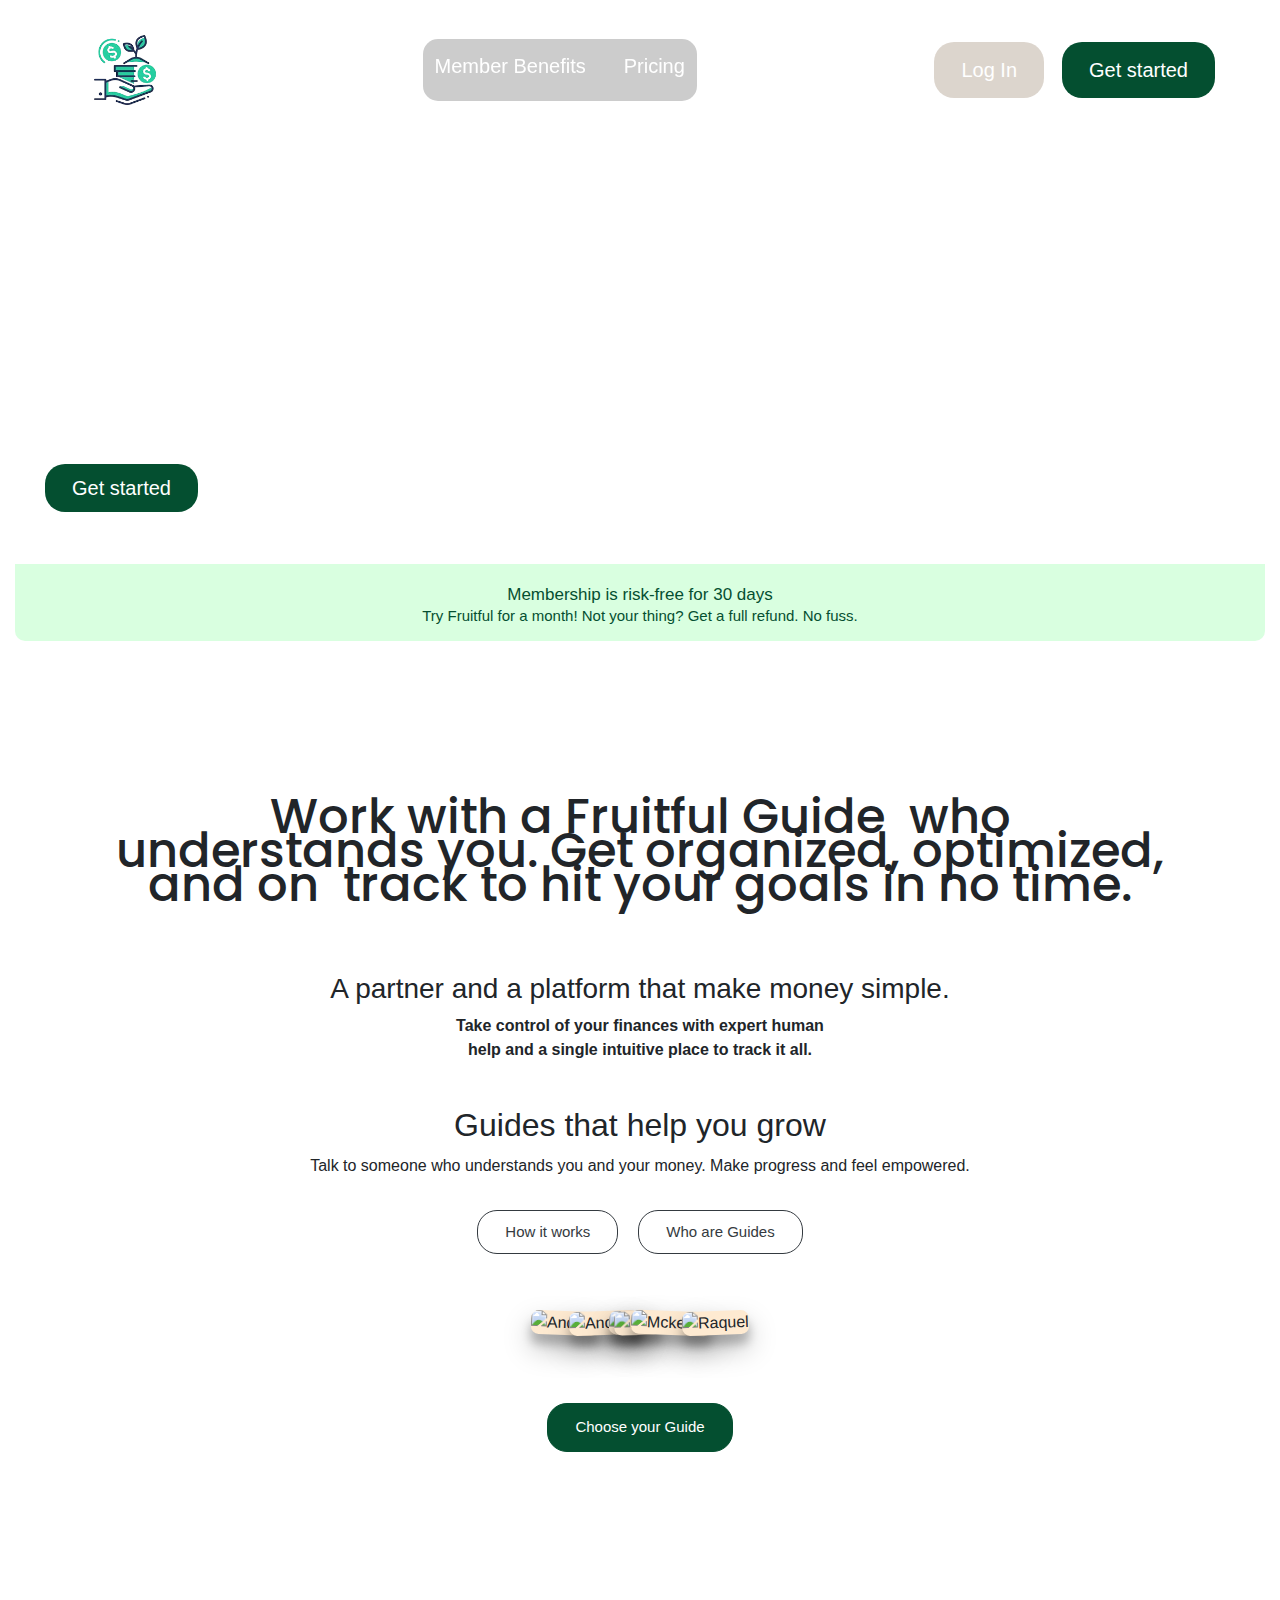
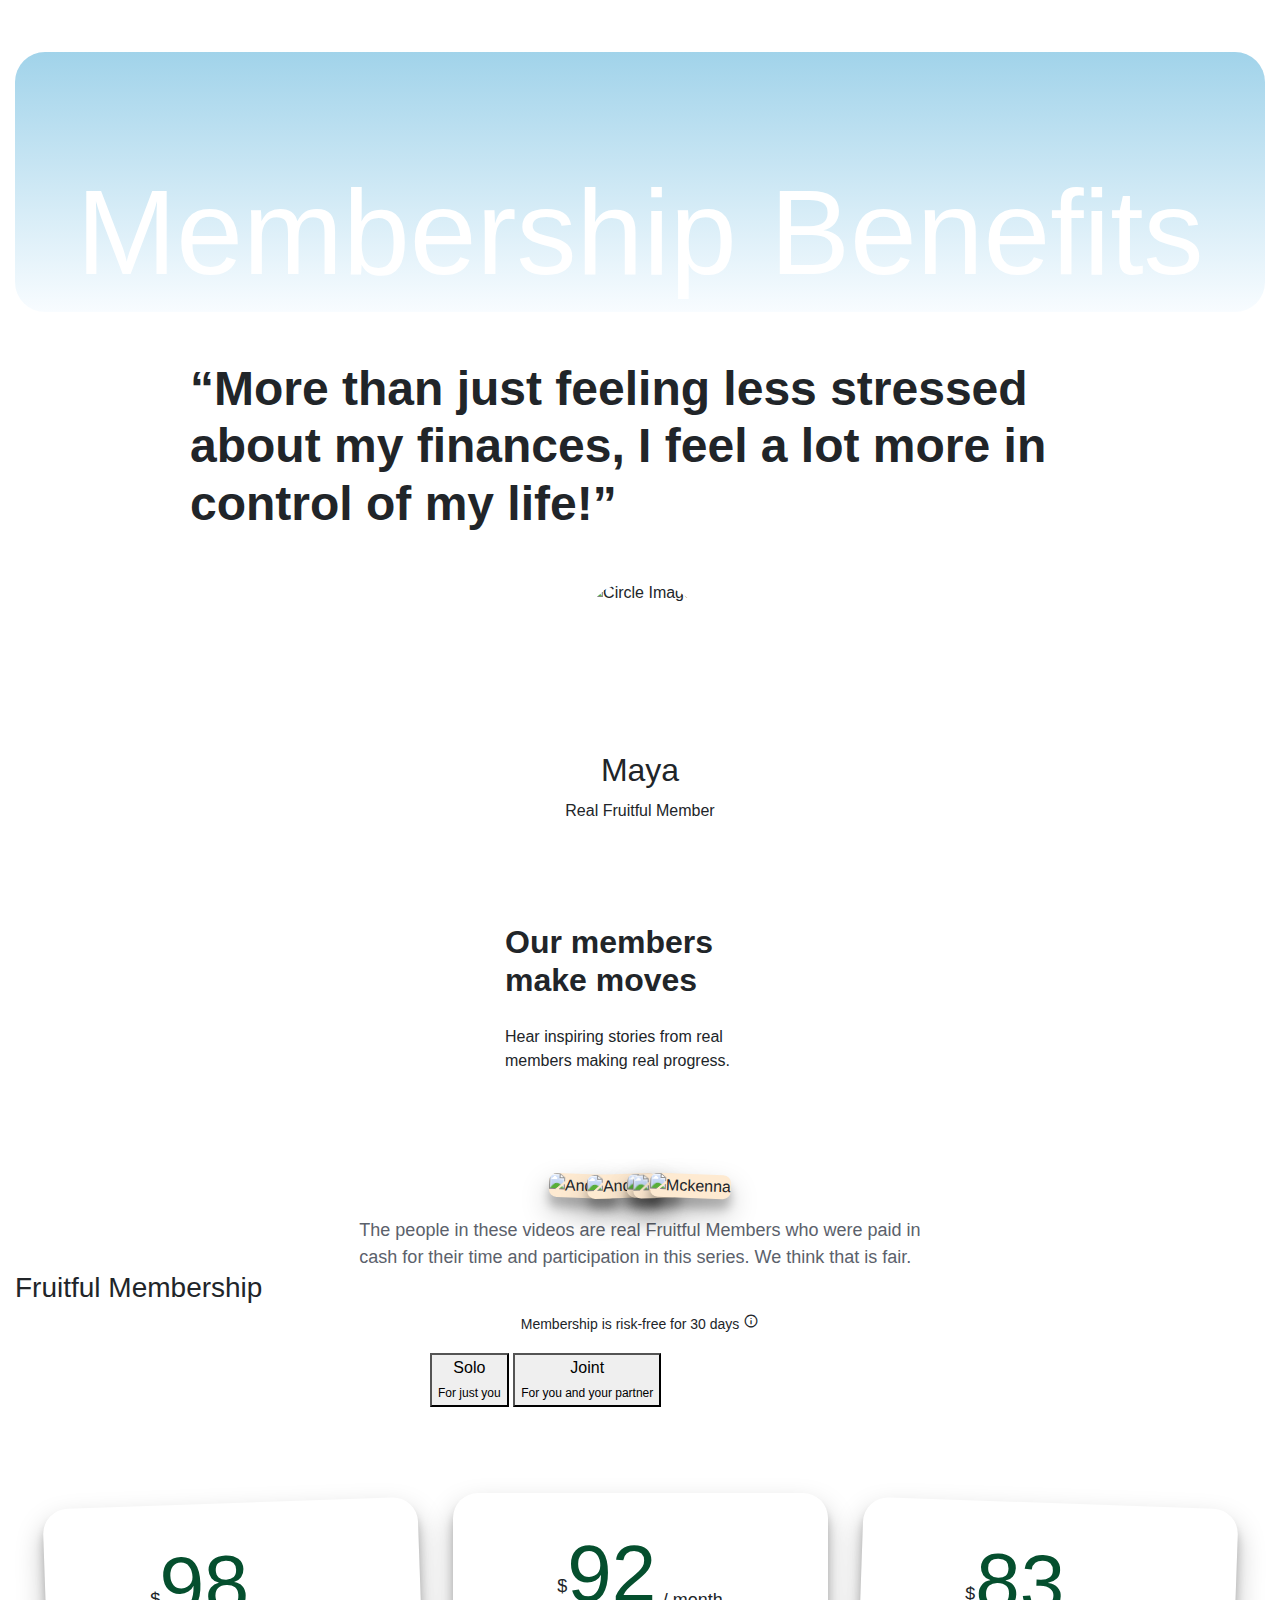
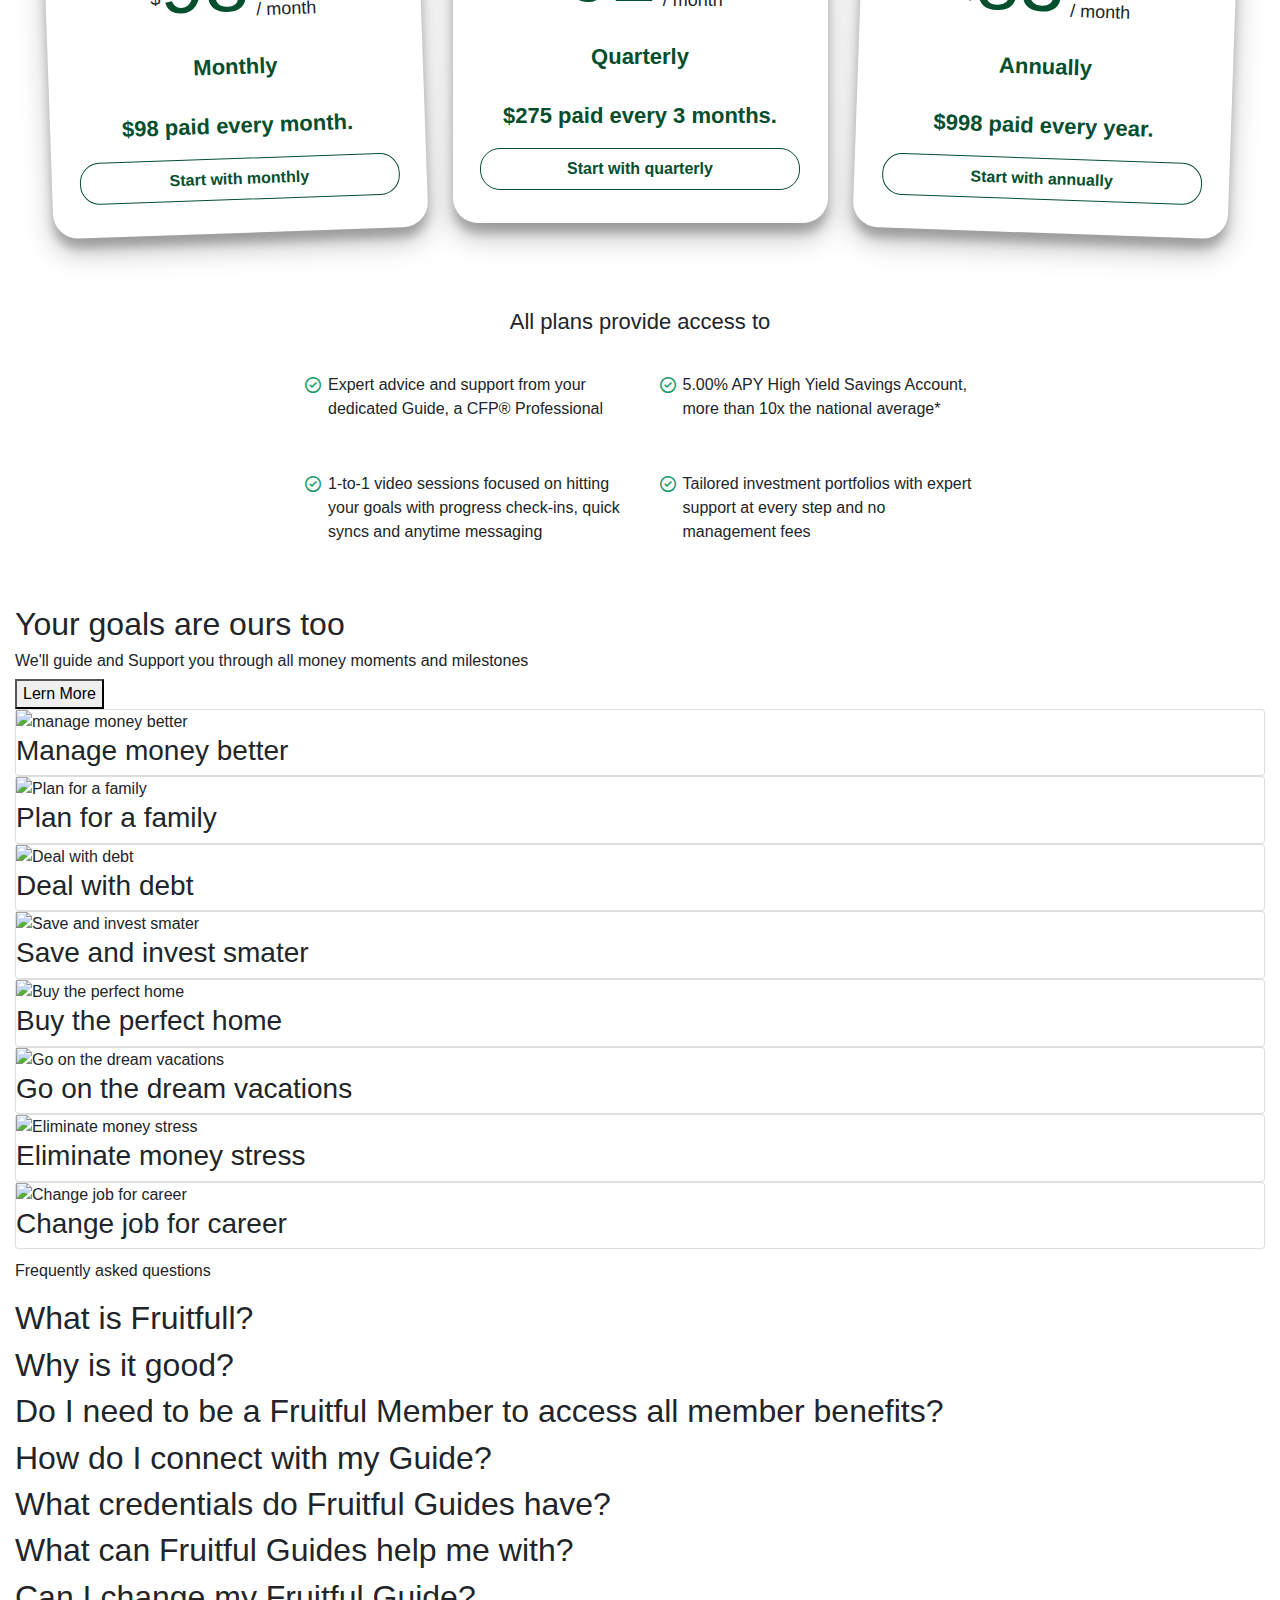
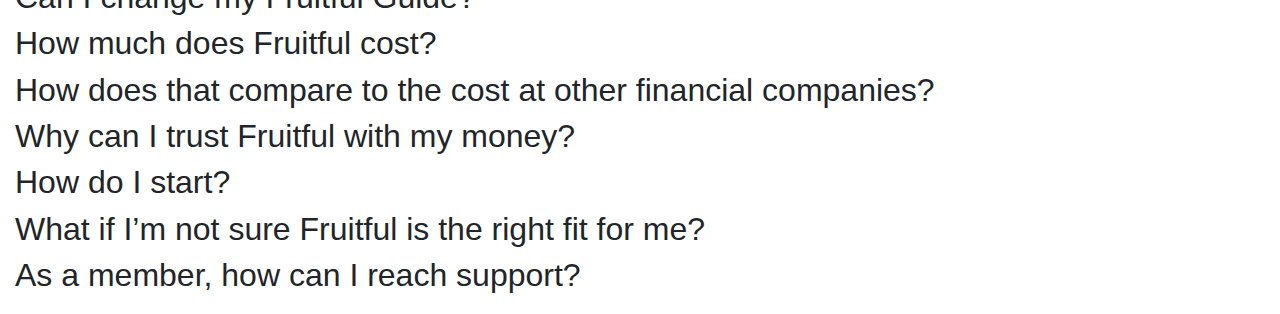
==== commit 091a3c1b: "centered some paragraphs and fixed some margins" ====
--- a/index.html
+++ b/index.html
@@ -355,112 +355,367 @@
             font-size: 1rem;
         }
 
+        /*surya code start*/
+        .plans-sai h3 {
+            text-align: center;
+            font-size: 35px;
+            font-family: 'PP Neue Montreal', sans-serif;
+        }
+
+        #top {
+            width: 420px;
+            height: 98px;
+            margin: auto;
+        }
+
+        #top p {
+            text-align: center;
+            font-size: 14px;
+            margin: 5px 0px 18px;
+            font-family: 'PP Neue Montreal', sans-serif;
+        }
+
+        #buttons-sai {
+            display: flex;
+            justify-content: center;
+            gap: 14px;
+        }
+
+        #buttons-sai button {
+            width: 200px;
+            padding: 8px 24px 10px 24px;
+            border-radius: 20px;
+            height: 57px;
+            border: 1px solid black;
+            background-color: white;
+            font-size: 16px;
+            font-family: 'PP Neue Montreal', sans-serif;
+        }
+
+        #buttons-sai button:hover {
+            background-color: black;
+            color: white;
+            cursor: pointer;
+        }
+
+        .tooltip-sai {
+            position: relative;
+            display: inline-block;
+            cursor: pointer;
+            margin-left: 5px;
+        }
+
+        .tooltip-sai .tooltiptext {
+            visibility: hidden;
+            width: 380px;
+            background-color: white;
+            color: black;
+            text-align: left;
+            border-radius: 10px;
+            padding: 16px;
+            position: absolute;
+            z-index: 1;
+            left: 100%;
+            top: 50%;
+            transform: translateY(-20%);
+            opacity: 0;
+            transition: opacity 0.3s;
+            box-shadow: rgba(0, 0, 0, 0.35) 0px 5px 15px;
+        }
+
+        .tooltip-sai:hover .tooltiptext {
+            visibility: visible;
+            opacity: 1;
+        }
+
+        .cards-sai {
+            display: flex;
+            justify-content: center;
+            align-items: center;
+            margin-bottom: 20px;
+            position: relative;
+            margin: 72px 0px;
+        }
+
+        .card-sai {
+            position: relative;
+            margin: 0 15px;
+            transition: transform 0.3s;
+            z-index: 1;
+        }
+
+        .card-sai {
+            display: flex;
+            justify-content: center;
+            align-items: center;
+            flex-direction: column;
+            object-fit: cover;
+            border-radius: 8px;
+            box-shadow: rgba(0, 0, 0, 0.25) 0px 14px 28px, rgba(0, 0, 0, 0.22) 0px 10px 10px;
+            height: 330px;
+            width: 375px;
+            border-radius: 25px;
+            text-align: center;
+            font-family: 'PP Neue Montreal', sans-serif;
+        }
+
+        .card-sai:nth-child(1) {
+            margin-top: 20px;
+            transform: rotate(-2deg);
+        }
+
+        .card-sai:nth-child(2) {
+            transform: rotate(0deg);
+        }
+
+        .card-sai:nth-child(3) {
+            margin-top: 20px;
+            transform: rotate(2deg);
+        }
+
+        .card-sai:nth-child(2):hover {
+            transform: scale(1.1);
+            z-index: 2;
+            background-color: #feead1;
+        }
+
+        .card-sai:hover {
+            transform: scale(1.1);
+            z-index: 2;
+            background-color: #feead1;
+        }
+
+        .card-sai button {
+            width: 320px;
+            padding: 8px;
+            border: 1px solid #054f2e;
+            border-radius: 20px;
+            color: #054f2e;
+            font-weight: 600;
+            cursor: pointer;
+            background-color: white;
+        }
+
+        .card-sai button:hover {
+            background-color: #054f2e;
+            color: white;
+        }
+
+        .lower-sai {
+            width: 684px;
+            height: 200px;
+            margin: auto;
+            font-family: 'PP Neue Montreal', sans-serif;
+            margin-bottom: 100px;
+        }
+
+        #head-low {
+            text-align: center;
+            font-size: 22px;
+            margin-bottom: 25px;
+        }
+
+        #features-sai {
+            display: grid;
+            grid-template-columns: 1fr 1fr;
+            gap: 25px;
+        }
+
+        #features-sai p {
+            display: flex;
+            align-items: center;
+            font-size: 16px;
+        }
+
+        #price {
+            font-size: 80px;
+            color: #054f2e;
+            font-family: 'PP Neue Montreal', sans-serif;
+        }
+
+        .card-sai>p {
+            font-size: 22px;
+            color: #054f2e;
+            font-weight: bolder;
+            font-family: 'PP Neue Montreal', sans-serif;
+        }
+
+        #offer-sai {
+            font-size: 12px;
+            color: #054f2e;
+            font-weight: 500;
+            font-family: 'PP Neue Montreal', sans-serif;
+            margin: 0px;
+        }
+
+        .price-container-sai {
+            display: flex;
+            justify-content: center;
+            align-items: center;
+            margin: 0px;
+        }
+
+        #symbol-sai sup {
+            position: absolute;
+            top: 5px;
+            left: 45px;
+            font-size: 26px;
+            color: #054f2e;
+        }
+
+        #period-sai {
+            font-size: 12px;
+            color: #054f2e;
+            font-weight: 500;
+            margin-top: 50px;
+        }
+
+        .material-symbols-outlined#c1 {
+            color: rgb(23, 154, 102);
+            margin: 0px 5px 25px;
+            font-size: 20px;
+        }
+
+        .material-symbols-outlined#c2 {
+            color: rgb(23, 154, 102);
+            margin: 0px 5px 25px;
+            font-size: 20px;
+        }
+
+        .material-symbols-outlined#c3 {
+            color: rgb(23, 154, 102);
+            margin: 0px 5px 48px;
+            font-size: 20px;
+        }
+
+        .material-symbols-outlined#c4 {
+            color: rgb(23, 154, 102);
+            margin: 0px 5px 48px;
+            font-size: 20px;
+        }
+
+        #para-sai {
+            font-size: 18px;
+            margin: auto;
+            color: rgb(91, 97, 107);
+        }
+
+        .material-symbols-outlined#info {
+            font-size: 16px;
+            margin-left: -5px;
+        }
+
+        #month {
+            margin: 0px;
+        }
+
+        /*surya code end*/
+
         /* ---------------------------Sushant's Code End--------------------------------------    */
     </style>
 </head>
 
-<body>
-    <!-- Gourav code start from here -->
-    <div class="cursor-outline" data-cursor-dot></div>
-    <div class="cursor-dot" data-cursor-outline></div>
+
+<body> 
+    
     <!-- <div class="container-fluid guide-section "> -->
-    <div style="width:100% ; margin: auto;">
+    <div class="container" style="max-width: 1720px;">
         <header id="hero">
             <div id="video-background">
-                <video autoplay muted loop>
-                    <source
-                        src="https://d1pwidzl9kib4u.cloudfront.net/marketing/20240423/20240423_Fruitful_Web_Hero_Desktop.mp4"
-                        type="video/mp4" />
-                    Your browser does not support the video tag.
-                </video>
+              <video autoplay muted loop>
+                <source
+                  src="https://d1pwidzl9kib4u.cloudfront.net/marketing/20240423/20240423_Fruitful_Web_Hero_Desktop.mp4"
+                  type="video/mp4"
+                />
+                Your browser does not support the video tag.
+              </video>
             </div>
             <nav id="navbar">
-                <div id="logo"><img src="./assets/images-removebg-preview.png" alt="logo"></div>
-                <div id="nav-links">
-                    <div class="dropdown">
-                        <input type="checkbox" id="toggle-dropdown" class="toggle-dropdown" />
-                        <label style="margin-bottom: 0px;" for="toggle-dropdown" class="dropbtn">Member Benefits
-                            <span class="ar"><i class="fa-solid fa-angle-down"></i></span>
-                            <span class="price">Pricing</span></label>
-                        <div class="dropdown-content">
-                            <div class="benefit-box">
-                                <div class="benefit-item">
-                                    <h3>Guidance</h3>
-                                    <p>Expert 1:1 advice and support</p>
-                                </div>
-                                <div class="benefit-item">
-                                    <h3>Save</h3>
-                                    <p>Earn 5.00% APY on your savings</p>
-                                </div>
-                                <div class="benefit-item">
-                                    <h3>Invest</h3>
-                                    <p>Smarter investing, set up for you</p>
-                                </div>
-                            </div>
-                        </div>
+              <div id="logo"><img src="./assets/images-removebg-preview.png" alt="logo"></div>
+              <div id="nav-links">
+                <div class="dropdown">
+                  <input
+                    type="checkbox"
+                    id="toggle-dropdown"
+                    class="toggle-dropdown"
+                  />
+                  <label for="toggle-dropdown" class="dropbtn"
+                    >Member Benefits
+                    <span class="ar"
+                      ><i class="fa-solid fa-angle-down"></i
+                    ></span>
+                    <span class="price">Pricing</span></label
+                  >
+                  <div class="dropdown-content">
+                    <div class="benefit-box">
+                      <div class="benefit-item">
+                        <h3>Guidance</h3>
+                        <p>Expert 1:1 advice and support</p>
+                      </div>
+                      <div class="benefit-item">
+                        <h3>Save</h3>
+                        <p>Earn 5.00% APY on your savings</p>
+                      </div>
+                      <div class="benefit-item">
+                        <h3>Invest</h3>
+                        <p>Smarter investing, set up for you</p>
+                      </div>
                     </div>
-                    <!-- <div id="pricing">Pricing</div> -->
+                  </div>
                 </div>
-                <div id="auth-buttons">
-                    <!-- <div id="login">Log In</div> -->
-                    <button class="bt bt-success-grey">Log In</button>
-                    <button class="bt bt-success" id="get-started">Get started</button>
-
-                    <!-- <button class="btn btn-success mt-5" style="font-size: 15px; padding: 12px 27px;">Get Start</button> -->
+                <!-- <div id="pricing">Pricing</div> -->
+              </div>
+              <div id="auth-buttons">
+                <!-- <div id="login">Log In</div> -->
+                <button class="bt bt-success-grey">Log In</button>
+                <button class="bt bt-success" id="get-started">Get started</button>
+    
+                <!-- <button class="btn btn-success mt-5" style="font-size: 15px; padding: 12px 27px;">Get Start</button> -->
+              </div>
+            </nav>
+    
+            <div id="hero-content-div">
+              <div class="hero-content">
+                <h1 id="video-heading">Finances figured out for you</h1>
+                <p>Rebecca is a real FinanceFlow Guide</p>
+                <div>
+                  <button class="bt bt-success" id="get-started">
+                    Get started
+                  </button>
                 </div>
-                <p class="humburgerIcon" onclick="handleHamburger()"><i class="fa-solid fa-bars"></i></p>
-                <div id="menu" class="menu">
-                    <span class="closeIcon" onclick="handleHamburger()">&times;</span>
-                    <div><img id="logo_second" src="./assets/images-removebg-preview.png" alt="logo"></div>
-                    <div>
-                        <h2 class="optionsNav">Member Benfits</h2>
-                        <h2 class="optionsNav">Pricing</h2>
-                    </div>
-                    <div class="parentForBtn">
-                        <button class="login">Login</button>
-                        <button class="signUp">Sign Up</button>
-                    </div>
-                </div>
-            </nav>
-
-            <div id="hero-content-div">
-                <div class="hero-content">
-                    <h1 id="video-heading">Finances figured out for you</h1>
-                    <p>Rebecca is a real FinanceFlow Guide</p>
-                    <div>
-                        <button class="bt bt-success" id="get-started">
-                            Get started
-                        </button>
-                    </div>
-                </div>
-            </div>
-
+              </div>
+            </div>
+    
             <div id="hero-bottom">
-                <h5>Membership is risk-free for 30 days</h5>
-                <p>
-                    Try Fruitful for a month! Not your thing? Get a full refund. No
-                    fuss.
-                </p>
-            </div>
-        </header>
-
-        <!-- <div class="container-fluid guide-section "> -->
-        <main>
+              <h5>Membership is risk-free for 30 days</h5>
+              <p>
+                Try Fruitful for a month! Not your thing? Get a full refund. No
+                fuss.
+              </p>
+            </div>
+          </header>
+          <div class="container-fluid guide-section ">
+          <main>
             <div id="heading-main">
-                <h1 id="style-h1-main">
-                    Work with a Fruitful Guide
-                    <span id="small-img-main"><img
-                            src="https://cdn.prod.website-files.com/659f15a242e58eb40c8cf14b/65cf6a945a595dae75f4cd2a_guide_headshot_colin_FEE9D1-p-500.png"
-                            alt="" /> </span>who understands you. Get organized, optimized, and on
-                    <span id="small-img-main">
-                        <img src="https://cdn.prod.website-files.com/659f15a242e58eb40c8cf14b/65b2236e38cc1d710693c797_Spending.png"
-                            alt="" /></span>
-                    track to hit your goals in no time.
-                </h1>
-            </div>
-        </main>
-        <section>
-            <!-- <div id="text-section">
+              <h1 id="style-h1-main">
+                Work with a Fruitful Guide
+                <span id="small-img-main"
+                  ><img
+                    src="https://cdn.prod.website-files.com/659f15a242e58eb40c8cf14b/65cf6a945a595dae75f4cd2a_guide_headshot_colin_FEE9D1-p-500.png"
+                    alt=""
+                  /> </span
+                >who understands you. Get organized, optimized, and on
+                <span id="small-img-main">
+                  <img
+                    src="https://cdn.prod.website-files.com/659f15a242e58eb40c8cf14b/65b2236e38cc1d710693c797_Spending.png"
+                    alt=""
+                /></span>
+                track to hit your goals in no time.
+              </h1>
+            </div>
+          </main>
+          <section>
+            <div id="text-section">
               <h3>A partner and a platform that make money simple.</h3>
               
               <p>Take control of your finances with expert human
@@ -478,566 +733,478 @@
                 alt=""
                 id="phone-img"
               />
-            </div> -->
-            <div class="flex-v a--center gap--small">
-                <h3 class="h-med">
-                    <div class="line">A partner and a platform that</div>
-                    <div class="line">make money simple.</div>
-                </h3>
-                <div class="p-wrap">
-                    <p class="p-med">Take control of your finances with expert human help and a single intuitive place
-                        to track it all.</p>
-                </div>
-            </div>
-
-        </section>
-        <div class="hover-card__wrap">
-            <a data-video-hover="" data-cursor="Choose your Guide" href="https://my.fruitful.com/sign-up/"
-                target="_blank" class="hover-card is--left w-inline-block">
-                <div class="hover-card-inner">
-                    <div class="hover-card-bg">
-                        <img src="https://cdn.prod.website-files.com/659f15a242e58eb40c8cf14b/65ce3a4b97ada5b53fdc96a9_headshot_rebecca.webp"
-                            loading="lazy" alt="photo of Rebecca, smiling" class="cover-img">
-                        <video width="100%" height="100%" loop muted playsinline class="bg-video">
-                            <source
-                                src="https://d1pwidzl9kib4u.cloudfront.net/marketing/20240305/16x9_Low_Quality_No_Caption/20240306_Fruitfuil_Guide_Compilation_16x9_lo_nocap.mp4"
-                                type="video/mp4">
-                        </video>
+            </div>
+          </section>
+</div>  <article style="display: flex; justify-content: center;">
+            <div style="text-align: center;">
+                <h1>Guides that help you grow</h1>
+                <p>Talk to someone who understands you and your money. Make progress and feel empowered.</p>
+            </div>
+        </article>
+        
+    
+        <div class="d-flex justify-content-center mb-5 flex-wrap mt-2" style="gap: 20px;">
+            <button class="btn btn-outline-dark my-2 " style="font-size: 15px; padding: 10px 27px;">How it
+                works</button>
+            <button class="btn btn-outline-dark  my-2" style="font-size: 15px; padding: 10px 27px;">Who are
+                Guides</button>
+        </div>
+
+        <div class="guide-cards">
+            <div class="guide-card">
+                <img src="https://cdn.prod.website-files.com/65b22d2d8aafb9c10048b930/66018fb1ba04c4ced64004a6_20240325_Fruitful_Guide_Headshot_Andrea-p-500.png"
+                    alt="Andrea">
+
+            </div>
+            <div class="guide-card">
+                <img src="https://cdn.prod.website-files.com/65b22d2d8aafb9c10048b930/65cf43738d5103f7a55ba9d1_guide_headshot_andrew_FEE9D1-p-500.png"
+                    alt="Andrew">
+
+            </div>
+            <div class="guide-card">
+                <img src="https://cdn.prod.website-files.com/65b22d2d8aafb9c10048b930/66018c0620ee3d30a2c417c7_20240325_Fruitful_Guide_Headshot_Bri-p-500.png"
+                    alt="Bri">
+
+            </div>
+            <div class="guide-card">
+                <img src="https://cdn.prod.website-files.com/65b22d2d8aafb9c10048b930/660196bb99f851d6a36f5df4_20240325_Fruitful_Guide_Headshot_Matt-p-500.png"
+                    alt="matt">
+
+            </div>
+            <div class="guide-card">
+                <img src="https://cdn.prod.website-files.com/65b22d2d8aafb9c10048b930/661f0f3359c8b887ad549738_20240305_FF_guide_headshot_mckenna_FEE9D1-p-500.png"
+                    alt="Mckenna">
+
+            </div>
+            <div class="guide-card">
+                <img src="https://cdn.prod.website-files.com/65b22d2d8aafb9c10048b930/65e74efba487812a0c399d5f_Raquel%20headshot-p-500.png"
+                    alt="Raquel">
+
+            </div>
+
+        </div>
+        <div style="display: flex; justify-content: center;">
+            <button class="btn btn-success mt-5" style="font-size: 15px; padding: 12px 27px;">Choose your Guide</button>
+        </div>
+
+
+        <div class="membership ">
+            <div class="d-flex justify-content-center">
+                <h1>Membership Benefits</h1>
+            </div>
+            
+
+            <!-- <div class="parent">
+                <div class="benefits">
+                    <div class="benefits-text">
+                        <h4>Guidance</h4>
+                        <h2>Talk to a human. An expert. A Fruitful Guide.</h2>
+                        <ul>
+                            <li>Dedicated advice and support on all aspects of your finances from a Fruitful Guide.
+                            </li>
+                            <li>1-to-1 video sessions focused on organizing your finances, building wealth, and
+                                making real progress.</li>
+                            <li>Ongoing progress check-ins, quick syncs, and anytime messaging.</li>
+                            <li>A clear blueprint to hit your goals with simple steps that your Guide helps you
+                                implement.</li>
+                        </ul>
+                        <button class="btn btn-success mt-5 px-5 py-2">Tell me more</button>
                     </div>
-                    <div class="hover-card__grad"></div>
-                    <div class="hover-card__info">
-                        <h4 class="hover-card__title">Your partner<br>in progress</h4>
-                        <div class="hover-card__p">
-                            <p class="p-reg">Our Guides are supportive and skilled CFP® Pros. Expect personalized advice
-                                that leads to quick action.</p>
+                    <div class="benefits-card" style="position: relative;">
+                        <img src="https://cdn.prod.website-files.com/659f15a242e58eb40c8cf14b/65cf93712db11ffcec514942_Durriya%20headshot-p-500.webp"
+                            alt="Guide Image">
+                        <div class="chat-box">
+                            <div class="chat">
+
+                                <div class="msg blue">Hi Durriya – I have questions about saving more each month to
+                                    possibly buy a home in 3-4 years.</div>
+                                <div>
+                                    <img src="./assets/Misha-small.webp" alt="Misha">
+                                    <p>Misha</p>
+                                </div>
+                            </div>
+                            <div class="chat">
+
+                                <div class="msg gray">Let's talk! I'll look at your financial profile and book a
+                                    quick sync to chat strategy.</div>
+                                <div>
+                                    <img src="./assets/Durriya-small.webp" alt="Durriya">
+                                    <p>Durriya</p>
+                                </div>
+
+                            </div>
+                        </div>
+                        <div class="msg brown" id="Goal-created-chat"
+                            style="text-align: left; display: flex; width: 20em; align-items: center;"><img
+                                src="./assets/Durriya-small.webp" alt="chat-img" id="Durriya-img">
+                            <p id="durriya-p">New Goal Created</br>30 minutes until your session on Buying a home
+                                with Durriya</p>
                         </div>
                     </div>
                 </div>
-            </a>
-            <a data-cursor="Get started" href="https://my.fruitful.com/sign-up/" target="_blank"
-                class="hover-card is--right w-inline-block">
-                <div class="hover-card-inner">
-                    <div class="hover-card-bg">
-                        <img src="https://cdn.prod.website-files.com/659f15a242e58eb40c8cf14b/65ce3a4ba82e6ab1ccfcce2e_partner-progress.webp"
-                            loading="lazy" alt="photo of an iPhone with the Fruitful app open" class="cover-img">
+            </div>
+            <div class="parent">
+                <div class="benefits">
+                    <div class="benefits-text">
+                        <h4>Guidance</h4>
+                        <h2>Talk to a human. An expert. A Fruitful Guide.</h2>
+                        <ul>
+                            <li>Dedicated advice and support on all aspects of your finances from a Fruitful Guide.
+                            </li>
+                            <li>1-to-1 video sessions focused on organizing your finances, building wealth, and
+                                making real progress.</li>
+                            <li>Ongoing progress check-ins, quick syncs, and anytime messaging.</li>
+                            <li>A clear blueprint to hit your goals with simple steps that your Guide helps you
+                                implement.</li>
+                        </ul>
+                        <button class="btn btn-success mt-5 px-5 py-2">Tell me more</button>
                     </div>
-                    <div class="hover-card__grad"></div>
-                    <div class="hover-card__info">
-                        <h4 class="hover-card__title">Your place for <br>peace of mind</h4>
-                        <div class="hover-card__p">
-                            <p class="p-reg">Talk about, track, save, and invest your money all in one place. Know where
-                                you are and love where you're going.<br></p>
+                    <div class="benefits-card" style="position: relative;">
+                        <img src="https://cdn.prod.website-files.com/659f15a242e58eb40c8cf14b/65cf93712db11ffcec514942_Durriya%20headshot-p-500.webp"
+                            alt="Guide Image">
+                        <div class="chat-box">
+                            <div class="chat">
+
+                                <div class="msg blue">Hi Durriya – I have questions about saving more each month to
+                                    possibly buy a home in 3-4 years.</div>
+                                <div>
+                                    <img src="./assets/Misha-small.webp" alt="Misha">
+                                    <p>Misha</p>
+                                </div>
+                            </div>
+                            <div class="chat">
+
+                                <div class="msg gray">Let's talk! I'll look at your financial profile and book a
+                                    quick sync to chat strategy.</div>
+                                <div>
+                                    <img src="./assets/Durriya-small.webp" alt="Durriya">
+                                    <p>Durriya</p>
+                                </div>
+
+                            </div>
+                        </div>
+                        <div class="msg brown" id="Goal-created-chat"
+                            style="text-align: left; display: flex; width: 20em; align-items: center;"><img
+                                src="./assets/Durriya-small.webp" alt="chat-img" id="Durriya-img">
+                            <p id="durriya-p">New Goal Created</br>30 minutes until your session on Buying a home
+                                with Durriya</p>
                         </div>
                     </div>
                 </div>
-            </a>
-
-        </div>
-
-        <div class="container-fluid guide-section ">
-            <article style="display: flex; justify-content: center;">
-                <div style="text-align: center;">
-                    <h1>Guides that help you grow</h1>
-                    <p>Talk to someone who understands you and your money. Make progress and feel empowered.</p>
-                </div>
-            </article>
-
-
-            <div class="d-flex justify-content-center mb-5 flex-wrap mt-2">
-                <button class="btn btn-outline-dark my-2 " style="font-size: 15px; padding: 10px 27px;">How it
-                    works</button>
-                <button class="btn btn-outline-dark  my-2" style="font-size: 15px; padding: 10px 27px;">Who are
-                    Guides</button>
-            </div>
-
-            <div class="guide-cards">
-                <div class="guide-card">
-                    <img src="https://cdn.prod.website-files.com/65b22d2d8aafb9c10048b930/66018fb1ba04c4ced64004a6_20240325_Fruitful_Guide_Headshot_Andrea-p-500.png"
-                        alt="Andrea">
-
-                </div>
-                <div class="guide-card">
-                    <img src="https://cdn.prod.website-files.com/65b22d2d8aafb9c10048b930/65cf43738d5103f7a55ba9d1_guide_headshot_andrew_FEE9D1-p-500.png"
-                        alt="Andrew">
-
-                </div>
-                <div class="guide-card">
-                    <img src="https://cdn.prod.website-files.com/65b22d2d8aafb9c10048b930/66018c0620ee3d30a2c417c7_20240325_Fruitful_Guide_Headshot_Bri-p-500.png"
-                        alt="Bri">
-
-                </div>
-                <div class="guide-card">
-                    <img src="https://cdn.prod.website-files.com/65b22d2d8aafb9c10048b930/660196bb99f851d6a36f5df4_20240325_Fruitful_Guide_Headshot_Matt-p-500.png"
-                        alt="matt">
-
-                </div>
-                <div class="guide-card">
-                    <img src="https://cdn.prod.website-files.com/65b22d2d8aafb9c10048b930/661f0f3359c8b887ad549738_20240305_FF_guide_headshot_mckenna_FEE9D1-p-500.png"
-                        alt="Mckenna">
-
-                </div>
-                <div class="guide-card">
-                    <img src="https://cdn.prod.website-files.com/65b22d2d8aafb9c10048b930/65e74efba487812a0c399d5f_Raquel%20headshot-p-500.png"
-                        alt="Raquel">
-
-                </div>
-
-            </div>
-            <div style="display: flex; justify-content: center;">
-                <button class="btn btn-success mt-5" style="font-size: 15px; padding: 12px 27px;">Choose your
-                    Guide</button>
-            </div>
-
-
-            <div class="membership  ">
-                <h1>Membership Benefits</h1>
-
-                <div class="parent">
-                    <div class="benefits">
-                        <div class="benefits-text">
-                            <h4>Guidance</h4>
-                            <h2>Talk to a human. An expert. A Fruitful Guide.</h2>
-                            <ul>
-                                <li>Dedicated advice and support on all aspects of your finances from a Fruitful Guide.
-                                </li>
-                                <li>1-to-1 video sessions focused on organizing your finances, building wealth, and
-                                    making real progress.</li>
-                                <li>Ongoing progress check-ins, quick syncs, and anytime messaging.</li>
-                                <li>A clear blueprint to hit your goals with simple steps that your Guide helps you
-                                    implement.</li>
-                            </ul>
-                            <button class="btn btn-success mt-5 px-5 py-2">Tell me more</button>
-                        </div>
-                        <div class="benefits-card" style="position: relative;">
-                            <img src="https://cdn.prod.website-files.com/659f15a242e58eb40c8cf14b/65cf93712db11ffcec514942_Durriya%20headshot-p-500.webp"
-                                alt="Guide Image">
-                            <div class="chat-box">
-                                <div class="chat">
-
-                                    <div class="msg blue">Hi Durriya – I have questions about saving more each month to
-                                        possibly buy a home in 3-4 years.</div>
-                                    <div>
-                                        <img src="./assets/Misha-small.webp" alt="Misha">
-                                        <p>Misha</p>
-                                    </div>
-                                </div>
-                                <div class="chat">
-
-                                    <div class="msg gray">Let's talk! I'll look at your financial profile and book a
-                                        quick sync to chat strategy.</div>
-                                    <div>
-                                        <img src="./assets/Durriya-small.webp" alt="Durriya">
-                                        <p>Durriya</p>
-                                    </div>
-
+            </div>
+            <div class="parent">
+                <div class="benefits">
+                    <div class="benefits-text">
+                        <h4>Guidance</h4>
+                        <h2>Talk to a human. An expert. A Fruitful Guide.</h2>
+                        <ul>
+                            <li>Dedicated advice and support on all aspects of your finances from a Fruitful Guide.
+                            </li>
+                            <li>1-to-1 video sessions focused on organizing your finances, building wealth, and
+                                making real progress.</li>
+                            <li>Ongoing progress check-ins, quick syncs, and anytime messaging.</li>
+                            <li>A clear blueprint to hit your goals with simple steps that your Guide helps you
+                                implement.</li>
+                        </ul>
+                        <button class="btn btn-success mt-5 px-5 py-2">Tell me more</button>
+                    </div>
+                    <div class="benefits-card" style="position: relative;">
+                        <img src="https://cdn.prod.website-files.com/659f15a242e58eb40c8cf14b/65cf93712db11ffcec514942_Durriya%20headshot-p-500.webp"
+                            alt="Guide Image">
+                        <div class="chat-box">
+                            <div class="chat">
+
+                                <div class="msg blue">Hi Durriya – I have questions about saving more each month to
+                                    possibly buy a home in 3-4 years.</div>
+                                <div>
+                                    <img src="./assets/Misha-small.webp" alt="Misha">
+                                    <p>Misha</p>
                                 </div>
                             </div>
-                            <div class="msg brown" id="Goal-created-chat"
-                                style="text-align: left; display: flex; width: 20em; align-items: center;"><img
-                                    src="./assets/Durriya-small.webp" alt="chat-img" id="Durriya-img">
-                                <p id="durriya-p">New Goal Created</br>30 minutes until your session on Buying a home
-                                    with Durriya</p>
+                            <div class="chat">
+
+                                <div class="msg gray">Let's talk! I'll look at your financial profile and book a
+                                    quick sync to chat strategy.</div>
+                                <div>
+                                    <img src="./assets/Durriya-small.webp" alt="Durriya">
+                                    <p>Durriya</p>
+                                </div>
+
                             </div>
+                        </div>
+                        <div class="msg brown" id="Goal-created-chat"
+                            style="text-align: left; display: flex; width: 20em; align-items: center;"><img
+                                src="./assets/Durriya-small.webp" alt="chat-img" id="Durriya-img">
+                            <p id="durriya-p">New Goal Created</br>30 minutes until your session on Buying a home
+                                with Durriya</p>
                         </div>
                     </div>
                 </div>
-                <div class="parent">
-                    <div class="benefits">
-                        <div class="benefits-text">
-                            <h4>Guidance</h4>
-                            <h2>Talk to a human. An expert. A Fruitful Guide.</h2>
-                            <ul>
-                                <li>Dedicated advice and support on all aspects of your finances from a Fruitful Guide.
-                                </li>
-                                <li>1-to-1 video sessions focused on organizing your finances, building wealth, and
-                                    making real progress.</li>
-                                <li>Ongoing progress check-ins, quick syncs, and anytime messaging.</li>
-                                <li>A clear blueprint to hit your goals with simple steps that your Guide helps you
-                                    implement.</li>
-                            </ul>
-                            <button class="btn btn-success mt-5 px-5 py-2">Tell me more</button>
-                        </div>
-                        <div class="benefits-card" style="position: relative;">
-                            <img src="https://cdn.prod.website-files.com/659f15a242e58eb40c8cf14b/65cf93712db11ffcec514942_Durriya%20headshot-p-500.webp"
-                                alt="Guide Image">
-                            <div class="chat-box">
-                                <div class="chat">
-
-                                    <div class="msg blue">Hi Durriya – I have questions about saving more each month to
-                                        possibly buy a home in 3-4 years.</div>
-                                    <div>
-                                        <img src="./assets/Misha-small.webp" alt="Misha">
-                                        <p>Misha</p>
-                                    </div>
-                                </div>
-                                <div class="chat">
-
-                                    <div class="msg gray">Let's talk! I'll look at your financial profile and book a
-                                        quick sync to chat strategy.</div>
-                                    <div>
-                                        <img src="./assets/Durriya-small.webp" alt="Durriya">
-                                        <p>Durriya</p>
-                                    </div>
-
-                                </div>
-                            </div>
-                            <div class="msg brown" id="Goal-created-chat"
-                                style="text-align: left; display: flex; width: 20em; align-items: center;"><img
-                                    src="./assets/Durriya-small.webp" alt="chat-img" id="Durriya-img">
-                                <p id="durriya-p">New Goal Created</br>30 minutes until your session on Buying a home
-                                    with Durriya</p>
-                            </div>
-                        </div>
-                    </div>
-                </div>
-                <div class="parent">
-                    <div class="benefits">
-                        <div class="benefits-text">
-                            <h4>Guidance</h4>
-                            <h2>Talk to a human. An expert. A Fruitful Guide.</h2>
-                            <ul>
-                                <li>Dedicated advice and support on all aspects of your finances from a Fruitful Guide.
-                                </li>
-                                <li>1-to-1 video sessions focused on organizing your finances, building wealth, and
-                                    making real progress.</li>
-                                <li>Ongoing progress check-ins, quick syncs, and anytime messaging.</li>
-                                <li>A clear blueprint to hit your goals with simple steps that your Guide helps you
-                                    implement.</li>
-                            </ul>
-                            <button class="btn btn-success mt-5 px-5 py-2">Tell me more</button>
-                        </div>
-                        <div class="benefits-card" style="position: relative;">
-                            <img src="https://cdn.prod.website-files.com/659f15a242e58eb40c8cf14b/65cf93712db11ffcec514942_Durriya%20headshot-p-500.webp"
-                                alt="Guide Image">
-                            <div class="chat-box">
-                                <div class="chat">
-
-                                    <div class="msg blue">Hi Durriya – I have questions about saving more each month to
-                                        possibly buy a home in 3-4 years.</div>
-                                    <div>
-                                        <img src="./assets/Misha-small.webp" alt="Misha">
-                                        <p>Misha</p>
-                                    </div>
-                                </div>
-                                <div class="chat">
-
-                                    <div class="msg gray">Let's talk! I'll look at your financial profile and book a
-                                        quick sync to chat strategy.</div>
-                                    <div>
-                                        <img src="./assets/Durriya-small.webp" alt="Durriya">
-                                        <p>Durriya</p>
-                                    </div>
-
-                                </div>
-                            </div>
-                            <div class="msg brown" id="Goal-created-chat"
-                                style="text-align: left; display: flex; width: 20em; align-items: center;"><img
-                                    src="./assets/Durriya-small.webp" alt="chat-img" id="Durriya-img">
-                                <p id="durriya-p">New Goal Created</br>30 minutes until your session on Buying a home
-                                    with Durriya</p>
-                            </div>
-                        </div>
-                    </div>
-                </div>
-
-
-
-
-            </div>
-
-            <div id="h1-mid-div">
-                <h1 id="h1-mid" class="mx-5 my-5">“More than just feeling less stressed about my finances, I feel a lot
-                    more
-                    in control of my life!”</h1>
-            </div>
-
-
-            <div class="content">
-                <div class="circle-image">
-                    <img src="./assets/Maya-medium.jpg" alt="Circle Image">
-                </div>
-                <h1>Maya </h1>
-                <p>Real Fruitful Member</p>
-            </div>
-
-            <h1 id="membership2-h1" style="margin-top: 100px;">Our members make moves</h1>
-            <p id="membership2-p" style="margin-top: 25px; margin-bottom: 100px;">Hear inspiring stories from real
-                members making real progress.</p>
-
-
-            <div class="guide-cards">
-                <div class="guide-card">
-                    <img src="https://cdn.prod.website-files.com/65b22d2d8aafb9c10048b930/65e784bd98f9be082af9e213_20240305_Fruitful_Member_Card_Daniela.jpg"
-                        alt="Andrea">
-
-                </div>
-                <div class="guide-card">
-                    <img src="https://cdn.prod.website-files.com/65b22d2d8aafb9c10048b930/65e784d1fff31f65db07e0cf_20240305_Fruitful_Member_Card_Sharise.jpg"
-                        alt="Andrew">
-
-                </div>
-                <div class="guide-card">
-                    <img src="https://cdn.prod.website-files.com/65b22d2d8aafb9c10048b930/65e784e49c73a7a49a770104_20240305_Fruitful_Member_Card_Misha.jpg"
-                        alt="Bri">
-
-                </div>
-                <div class="guide-card">
-                    <img src="https://cdn.prod.website-files.com/65b22d2d8aafb9c10048b930/65e8c8ae9bad1a2aa9429dbd_20240306_Fruitful_Member_Card_Steph.jpg"
-                        alt="matt">
-
-                </div>
-                <div class="guide-card">
-                    <img src="https://cdn.prod.website-files.com/65b22d2d8aafb9c10048b930/65e78502b3c4c39578e40a5b_20240305_Fruitful_Member_Card_Maya.jpg"
-                        alt="Mckenna">
-
-                </div>
-
-
-            </div>
-            <div class="plans">
-                <h3>Fruitful Membership</h3>
-                <div id="top">
-                    <p>Membership is risk-free for 30 days
-                        <span class="tooltip"><span class="material-symbols-outlined">info</span>
-                            <span class="tooltiptext">Try Fruitful for 30 days! Not your thing? Get a full refund. No
-                                fuss.</span>
-                        </span>
-                    </p>
-                    <div id="buttons">
-                        <button id="solo">Solo<br> <span style="font-size: 12px;">For just you</span></button>
-                        <button id="joint">Joint<br> <span style="font-size: 12px;">For you and your
-                                partner</span></button>
-                    </div>
-                </div>
-                <div class="cards" id="solo-cards">
-                    <div class="card">
-                        <h4 class="price-container"><sup>$</sup><span id="price">98</span> <sub id="period">/
-                                month</sub> </h4>
-                        <p>Monthly</p>
-                        <p id="offer">$98 paid every month.</p>
-                        <button>Start with monthly</button>
-                    </div>
-                    <div class="card">
-                        <h4 class="price-container"><sup>$</sup><span id="price">92</span> <sub id="period">/
-                                month</sub> </h4>
-                        <p>Quarterly</p>
-                        <p id="offer">$275 paid every 3 months.</p>
-                        <button>Start with quarterly</button>
-                    </div>
-                    <div class="card">
-                        <h4 class="price-container"><sup>$</sup><span id="price">83</span> <sub id="period">/
-                                month</sub> </h4>
-                        <p>Annually</p>
-                        <p id="offer">$998 paid every year.</p>
-                        <button>Start with annually</button>
-                    </div>
-                </div>
-                <div class="cards" id="joint-cards" style="display: none;">
-                    <div class="card">
-                        <h4 class="price-container"><sup>$</sup><span id="price">148</span> <sub id="period">/
-                                month</sub> </h4>
-                        <p>Monthly</p>
-                        <p id="offer">$148 paid every month.</p>
-                        <button>Start with monthly</button>
-                    </div>
-                    <div class="card">
-                        <h4 class="price-container"><sup>$</sup><span id="price">138</span> <sub id="period">/
-                                month</sub> </h4>
-                        <p>Quarterly</p>
-                        <p id="offer">$415 paid every 3 months.</p>
-                        <button>Start with quarterly</button>
-                    </div>
-                    <div class="card">
-                        <h4 class="price-container"><sup>$</sup><span id="price">125</span> <sub id="period">/
-                                month</sub> </h4>
-                        <p>Annually</p>
-                        <p id="offer">$1,498 paid every year.</p>
-                        <button>Start with annually</button>
-                    </div>
-                </div>
-
-                <div class="lower">
-                    <p id="head">All plans provide access to</p>
-                    <div id="features">
-                        <p><span class="material-symbols-outlined">check_circle</span>Expert advice and support from
-                            your dedicated Guide, a CFP® Professional</p>
-                        <p><span class="material-symbols-outlined">check_circle</span>5.00% APY High Yield Savings
-                            Account, more than 10x the national average*</p>
-                        <p><span class="material-symbols-outlined">check_circle</span>1-to-1 video sessions focused on
-                            hitting your goals with progress check-ins, quick syncs and anytime messaging</p>
-                        <p><span class="material-symbols-outlined">check_circle</span>Tailored investment portfolios
-                            with expert support at every step and no <br> management fees</p>
-                    </div>
-                </div>
-                <script>
-                    document.getElementById('solo').addEventListener('click', function () {
-                        document.getElementById('solo-cards').style.display = 'flex';
-                        document.getElementById('joint-cards').style.display = 'none';
-                    });
-                    document.getElementById('joint').addEventListener('click', function () {
-                        document.getElementById('solo-cards').style.display = 'none';
-                        document.getElementById('joint-cards').style.display = 'flex';
-                    });
-                </script>
-
-                <footer class="footer flex">
-                    <div class="footer_container flex ">
-                        <h1 class="footer_title">Your goals are ours too</h1>
-                        <h6>We'll guide and Support you through all money moments and milestones</h6>
-                        <button class="footer_btn">Lern More </button>
-
-                    </div>
-                    <div class="card flex">
-                        <img src="https://cdn.prod.website-files.com/659f15a242e58eb40c8cf14b/65d8bd69dfc61feb1f03df05_Money%20Managment.png"
-                            alt="manage money better">
-                        <h3>Manage money better</h3>
-                    </div>
-                    <div class="card flex">
-                        <img src="https://cdn.prod.website-files.com/659f15a242e58eb40c8cf14b/65d8bd69ee9c39c64348745b_Guide.png"
-                            alt="Plan for a family">
-                        <h3>Plan for a family</h3>
-                    </div>
-                    <div class="card flex">
-                        <img src="https://cdn.prod.website-files.com/659f15a242e58eb40c8cf14b/65d8bd687409025e636f43e2_Debt%20Borrow.png"
-                            alt="Deal with debt">
-                        <h3>Deal with debt</h3>
-                    </div>
-                    <div class="card flex">
-                        <img src="https://cdn.prod.website-files.com/659f15a242e58eb40c8cf14b/65d8bd6904aa0cf12c948275_Investing.png"
-                            alt="Save and invest smater">
-                        <h3>Save and invest smater</h3>
-                    </div>
-                    <div class="card flex">
-                        <img src="https://cdn.prod.website-files.com/659f15a242e58eb40c8cf14b/65d8bd687a38cbab5c394e6f_Check%20in.png"
-                            alt="Buy the perfect home">
-                        <h3>Buy the perfect home</h3>
-                    </div>
-                    <div class="card flex">
-                        <img src="https://cdn.prod.website-files.com/659f15a242e58eb40c8cf14b/65d8bd687d50f32e746c1ed1_Discovery.png"
-                            alt="Go on the dream vacations">
-                        <h3>Go on the dream vacations</h3>
-                    </div>
-                    <div class="card flex">
-                        <img src="https://cdn.prod.website-files.com/659f15a242e58eb40c8cf14b/65d8bd6c52374cbfb0255664_Welcome.png"
-                            alt="Eliminate money stress">
-                        <h3>Eliminate money stress</h3>
-                    </div>
-                    <div class="card flex">
-                        <img src="https://cdn.prod.website-files.com/659f15a242e58eb40c8cf14b/65d8be000bcb6657bfefe727_02.png"
-                            alt="Change job for career">
-                        <h3>Change job for career</h3>
-
-                    </div>
-
-                </footer>
-
-                <div class="asked_que flex">
-                    <p>Frequently asked questions</p>
-                    <div class="que_sec flex">
-                        <h2>What is Fruitfull?</h2>
-                        <i class="fa-solid fa-angle-down arrow"></i>
-                    </div>
-                    <div class="que_sec flex">
-                        <h2>Why is it good?</h2>
-                        <i class="fa-solid fa-angle-down arrow"></i>
-                    </div>
-                    <div class="que_sec flex">
-                        <h2>Do I need to be a Fruitful Member to access all member benefits?</h2>
-                        <i class="fa-solid fa-angle-down arrow"></i>
-                    </div>
-                    <div class="que_sec flex">
-                        <h2>How do I connect with my Guide?</h2>
-                        <i class="fa-solid fa-angle-down arrow"></i>
-                    </div>
-                    <div class="que_sec flex">
-                        <h2>What credentials do Fruitful Guides have?</h2>
-                        <i class="fa-solid fa-angle-down arrow"></i>
-                    </div>
-                    <div class="que_sec flex">
-                        <h2>What can Fruitful Guides help me with?</h2>
-                        <i class="fa-solid fa-angle-down arrow"></i>
-                    </div>
-                    <div class="que_sec flex">
-                        <h2>Can I change my Fruitful Guide?</h2>
-                        <i class="fa-solid fa-angle-down arrow"></i>
-                    </div>
-                    <div class="que_sec flex">
-                        <h2>How much does Fruitful cost?</h2>
-                        <i class="fa-solid fa-angle-down arrow"></i>
-                    </div>
-                    <div class="que_sec flex">
-                        <h2>How does that compare to the cost at other financial companies?</h2>
-                        <i class="fa-solid fa-angle-down arrow"></i>
-                    </div>
-                    <div class="que_sec flex">
-                        <h2>Why can I trust Fruitful with my money?</h2>
-                        <i class="fa-solid fa-angle-down arrow"></i>
-                    </div>
-                    <div class="que_sec flex">
-                        <h2>How do I start?</h2>
-                        <i class="fa-solid fa-angle-down arrow"></i>
-                    </div>
-                    <div class="que_sec flex">
-                        <h2>What if I’m not sure Fruitful is the right fit for me?
-                        </h2>
-                        <i class="fa-solid fa-angle-down arrow"></i>
-                    </div>
-
-                    <div class="que_sec flex">
-                        <h2>As a member, how can I reach support?</h2>
-                        <i class="fa-solid fa-angle-down arrow"></i>
-                    </div>
-
-                </div>
-
-
-
-
-
-
-                <!-- ----------------------------------footer(abhishek)------------------------------------ -->
-
-
-
-
-
-
-            </div>
-
-
-            <script src="https://code.jquery.com/jquery-3.5.1.slim.min.js"></script>
-            <script src="https://cdn.jsdelivr.net/npm/@popperjs/core@2.5.4/dist/umd/popper.min.js"></script>
-            <script src="https://maxcdn.bootstrapcdn.com/bootstrap/4.5.2/js/bootstrap.min.js"></script>
-            <script src="https://kit.fontawesome.com/9222c058aa.js" crossorigin="anonymous">
-
-            </script>
-            <script>
-                const cursorDot = document.querySelector("[data-cursor-dot]");
-                const cursorOutline = document.querySelector("[data-cursor-outline]");
-                window.addEventListener("mousemove", function (e) {
-                    const posX = e.clientX;
-                    const posY = e.clientY;
-
-                    cursorDot.style.left = `${posX}px`;
-                    cursorDot.style.top = `${posY}px`;
-                    cursorOutline.animate({
-                        left: `${posX}px`,
-                        top: `${posY}px`
-
-                    }, { duration: 500, fill: "forwards" });
-
-                });
-            </script>
-            <script>
-                function handleHamburger() {
-                    const menu = document.getElementById('menu');
-                    if (menu.style.top === '0px') {
-                        menu.style.top = '-100%';
-                    } else {
-                        menu.style.top = '0';
-                    }
-                }
-            </script>
+            </div>
+
+
+ -->
+
+        </div>
+
+        <div id="h1-mid-div">
+            <h1 id="h1-mid" class="mx-5 my-5">“More than just feeling less stressed about my finances, I feel a lot more
+                in control of my life!”</h1>
+        </div>
+
+
+        <div class="content">
+            <div class="circle-image">
+                <img src="./assets/Maya-medium.jpg" alt="Circle Image">
+            </div>
+            <h1>Maya </h1>
+            <p>Real Fruitful Member</p>
+        </div>
+
+        <h1 id="membership2-h1" style="margin-top: 100px;">Our members make moves</h1>
+        <p id="membership2-p" style="margin-top: 25px; margin-bottom: 100px;">Hear inspiring stories from real
+            members making real progress.</p>
+
+
+        <div class="guide-cards">
+            <div class="guide-card">
+                <img src="https://cdn.prod.website-files.com/65b22d2d8aafb9c10048b930/65e784bd98f9be082af9e213_20240305_Fruitful_Member_Card_Daniela.jpg"
+                    alt="Andrea">
+
+            </div>
+            <div class="guide-card">
+                <img src="https://cdn.prod.website-files.com/65b22d2d8aafb9c10048b930/65e784d1fff31f65db07e0cf_20240305_Fruitful_Member_Card_Sharise.jpg"
+                    alt="Andrew">
+
+            </div>
+            <div class="guide-card">
+                <img src="https://cdn.prod.website-files.com/65b22d2d8aafb9c10048b930/65e784e49c73a7a49a770104_20240305_Fruitful_Member_Card_Misha.jpg"
+                    alt="Bri">
+
+            </div>
+            <div class="guide-card">
+                <img src="https://cdn.prod.website-files.com/65b22d2d8aafb9c10048b930/65e8c8ae9bad1a2aa9429dbd_20240306_Fruitful_Member_Card_Steph.jpg"
+                    alt="matt">
+
+            </div>
+            <div class="guide-card">
+                <img src="https://cdn.prod.website-files.com/65b22d2d8aafb9c10048b930/65e78502b3c4c39578e40a5b_20240305_Fruitful_Member_Card_Maya.jpg"
+                    alt="Mckenna">
+            </div>
+        </div>
+
+        <div style="display: flex; justify-content: center;">
+            <p id="para-sai">The people in these videos are real Fruitful Members who were paid in <br> cash for their time
+                and participation in this series. We think that is fair.
+            </p>
+        </div>
+        
+        <h3 id="heading">Fruitful Membership</h3>
+        <div id="top">
+            <p>Membership is risk-free for 30 days
+                <span class="tooltip-sai"><span class="material-symbols-outlined" id="info">info</span>
+                    <span class="tooltiptext">Try Fruitful for 30 days! Not your thing? Get a full refund. No fuss.</span>
+                </span>
+            </p>
+            <div id="plan-buttons">
+                <button id="solo">Solo<br> <span style="font-size: 12px; margin-top: 0px;">For just you</span></button>
+                <button id="joint">Joint<br> <span style="font-size: 12px;">For you and your partner</span></button>
+            </div>
+        </div>
+        <div class="cards-sai" id="solo-cards">
+            <div class="card-sai">
+                <h4 class="price-container"><sup>$</sup><span id="price">98</span> <sub id="period">/ month</sub> </h4>
+                <p id="p2">Monthly</p>
+                <p id="offer">$98 paid every month.</p>
+                <button>Start with monthly</button>
+            </div>
+            <div class="card-sai">
+                <h4 class="price-container"><sup>$</sup><span id="price">92</span> <sub id="period">/ month</sub> </h4>
+                <p id="p2">Quarterly</p>
+                <p id="offer">$275 paid every 3 months.</p>
+                <button>Start with quarterly</button>
+            </div>
+            <div class="card-sai">
+                <h4 class="price-container"><sup>$</sup><span id="price">83</span> <sub id="period">/ month</sub> </h4>
+                <p id="p2">Annually</p>
+                <p id="offer">$998 paid every year.</p>
+                <button>Start with annually</button>
+            </div>
+        </div>
+        <div class="cards-sai" id="joint-cards" style="display: none;">
+            <div class="card-sai">
+                <h4 class="price-container"><sup>$</sup><span id="price">148</span> <sub id="period">/ month</sub> </h4>
+                <p id="p2">Monthly</p>
+                <p id="offer">$148 paid every month.</p>
+                <button>Start with monthly</button>
+            </div>
+            <div class="card-sai">
+                <h4 class="price-container"><sup>$</sup><span id="price">138</span> <sub id="period">/ month</sub> </h4>
+                <p id="p2">Quarterly</p>
+                <p id="offer">$415 paid every 3 months.</p>
+                <button>Start with quarterly</button>
+            </div>
+            <div class="card-sai">
+                <h4 class="price-container"><sup>$</sup><span id="price">125</span> <sub id="period">/ month</sub> </h4>
+                <p id="p2">Annually</p>
+                <p id="offer">$1,498 paid every year.</p>
+                <button>Start with annually</button>
+            </div>
+        </div>
+
+        <div class="lower-sai">
+            <p id="head-low">All plans provide access to</p>
+            <div id="features-sai">
+                <p><span class="material-symbols-outlined" id="c1">check_circle</span> Expert advice and support from
+                    your dedicated Guide, a CFP® Professional</p>
+                <p><span class="material-symbols-outlined" id="c2">check_circle</span>5.00% APY High Yield Savings
+                    Account, more than 10x the national average*</p>
+                <p><span class="material-symbols-outlined" id="c3">check_circle</span>1-to-1 video sessions focused on
+                    hitting your goals with progress check-ins, quick syncs and anytime messaging</p>
+                <p><span class="material-symbols-outlined" id="c4">check_circle</span>Tailored investment portfolios
+                    with expert support at every step and no <br> management fees</p>
+            </div>
+        </div>
+        <script>
+            document.getElementById('solo').addEventListener('click', function () {
+                document.getElementById('solo-cards').style.display = 'flex';
+                document.getElementById('joint-cards').style.display = 'none';
+            });
+            document.getElementById('joint').addEventListener('click', function () {
+                document.getElementById('solo-cards').style.display = 'none';
+                document.getElementById('joint-cards').style.display = 'flex';
+            });
+        </script>
+
+        <footer class="footer flex">
+            <div class="footer_container flex ">
+                <h1 class="footer_title">Your goals are ours too</h1>
+                <h6>We'll guide and Support you through all money moments and milestones</h6>
+                <button class="footer_btn">Lern More </button>
+
+            </div>
+            <div class="card flex">
+                <img src="https://cdn.prod.website-files.com/659f15a242e58eb40c8cf14b/65d8bd69dfc61feb1f03df05_Money%20Managment.png"
+                    alt="manage money better">
+                <h3>Manage money better</h3>
+            </div>
+            <div class="card flex">
+                <img src="https://cdn.prod.website-files.com/659f15a242e58eb40c8cf14b/65d8bd69ee9c39c64348745b_Guide.png"
+                    alt="Plan for a family">
+                <h3>Plan for a family</h3>
+            </div>
+            <div class="card flex">
+                <img src="https://cdn.prod.website-files.com/659f15a242e58eb40c8cf14b/65d8bd687409025e636f43e2_Debt%20Borrow.png"
+                    alt="Deal with debt">
+                <h3>Deal with debt</h3>
+            </div>
+            <div class="card flex">
+                <img src="https://cdn.prod.website-files.com/659f15a242e58eb40c8cf14b/65d8bd6904aa0cf12c948275_Investing.png"
+                    alt="Save and invest smater">
+                <h3>Save and invest smater</h3>
+            </div>
+            <div class="card flex">
+                <img src="https://cdn.prod.website-files.com/659f15a242e58eb40c8cf14b/65d8bd687a38cbab5c394e6f_Check%20in.png"
+                    alt="Buy the perfect home">
+                <h3>Buy the perfect home</h3>
+            </div>
+            <div class="card flex">
+                <img src="https://cdn.prod.website-files.com/659f15a242e58eb40c8cf14b/65d8bd687d50f32e746c1ed1_Discovery.png"
+                    alt="Go on the dream vacations">
+                <h3>Go on the dream vacations</h3>
+            </div>
+            <div class="card flex">
+                <img src="https://cdn.prod.website-files.com/659f15a242e58eb40c8cf14b/65d8bd6c52374cbfb0255664_Welcome.png"
+                    alt="Eliminate money stress">
+                <h3>Eliminate money stress</h3>
+            </div>
+            <div class="card flex">
+                <img src="https://cdn.prod.website-files.com/659f15a242e58eb40c8cf14b/65d8be000bcb6657bfefe727_02.png"
+                    alt="Change job for career">
+                <h3>Change job for career</h3>
+
+            </div>
+
+        </footer>
+
+        <div class="asked_que flex">
+            <p>Frequently asked questions</p>
+            <div class="que_sec flex">
+                <h2>What is Fruitfull?</h2>
+                <i class="fa-solid fa-angle-down arrow"></i>
+            </div>
+            <div class="que_sec flex">
+                <h2>Why is it good?</h2>
+                <i class="fa-solid fa-angle-down arrow"></i>
+            </div>
+            <div class="que_sec flex">
+                <h2>Do I need to be a Fruitful Member to access all member benefits?</h2>
+                <i class="fa-solid fa-angle-down arrow"></i>
+            </div>
+            <div class="que_sec flex">
+                <h2>How do I connect with my Guide?</h2>
+                <i class="fa-solid fa-angle-down arrow"></i>
+            </div>
+            <div class="que_sec flex">
+                <h2>What credentials do Fruitful Guides have?</h2>
+                <i class="fa-solid fa-angle-down arrow"></i>
+            </div>
+            <div class="que_sec flex">
+                <h2>What can Fruitful Guides help me with?</h2>
+                <i class="fa-solid fa-angle-down arrow"></i>
+            </div>
+            <div class="que_sec flex">
+                <h2>Can I change my Fruitful Guide?</h2>
+                <i class="fa-solid fa-angle-down arrow"></i>
+            </div>
+            <div class="que_sec flex">
+                <h2>How much does Fruitful cost?</h2>
+                <i class="fa-solid fa-angle-down arrow"></i>
+            </div>
+            <div class="que_sec flex">
+                <h2>How does that compare to the cost at other financial companies?</h2>
+                <i class="fa-solid fa-angle-down arrow"></i>
+            </div>
+            <div class="que_sec flex">
+                <h2>Why can I trust Fruitful with my money?</h2>
+                <i class="fa-solid fa-angle-down arrow"></i>
+            </div>
+            <div class="que_sec flex">
+                <h2>How do I start?</h2>
+                <i class="fa-solid fa-angle-down arrow"></i>
+            </div>
+            <div class="que_sec flex">
+                <h2>What if I’m not sure Fruitful is the right fit for me?
+                </h2>
+                <i class="fa-solid fa-angle-down arrow"></i>
+            </div>
+
+            <div class="que_sec flex">
+                <h2>As a member, how can I reach support?</h2>
+                <i class="fa-solid fa-angle-down arrow"></i>
+            </div>
+
+        </div>
+
+
+
+
+
+
+        <!-- ----------------------------------footer(abhishek)------------------------------------ -->
+
+
+
+
+
+<script src="https://code.jquery.com/jquery-3.5.1.slim.min.js"></script>
+<script src="https://cdn.jsdelivr.net/npm/@popperjs/core@2.5.4/dist/umd/popper.min.js"></script>
+<script src="https://maxcdn.bootstrapcdn.com/bootstrap/4.5.2/js/bootstrap.min.js"></script>
+<script
+      src="https://kit.fontawesome.com/9222c058aa.js"
+      crossorigin="anonymous"
+    ></script>
+
 </body>
 
 </html>